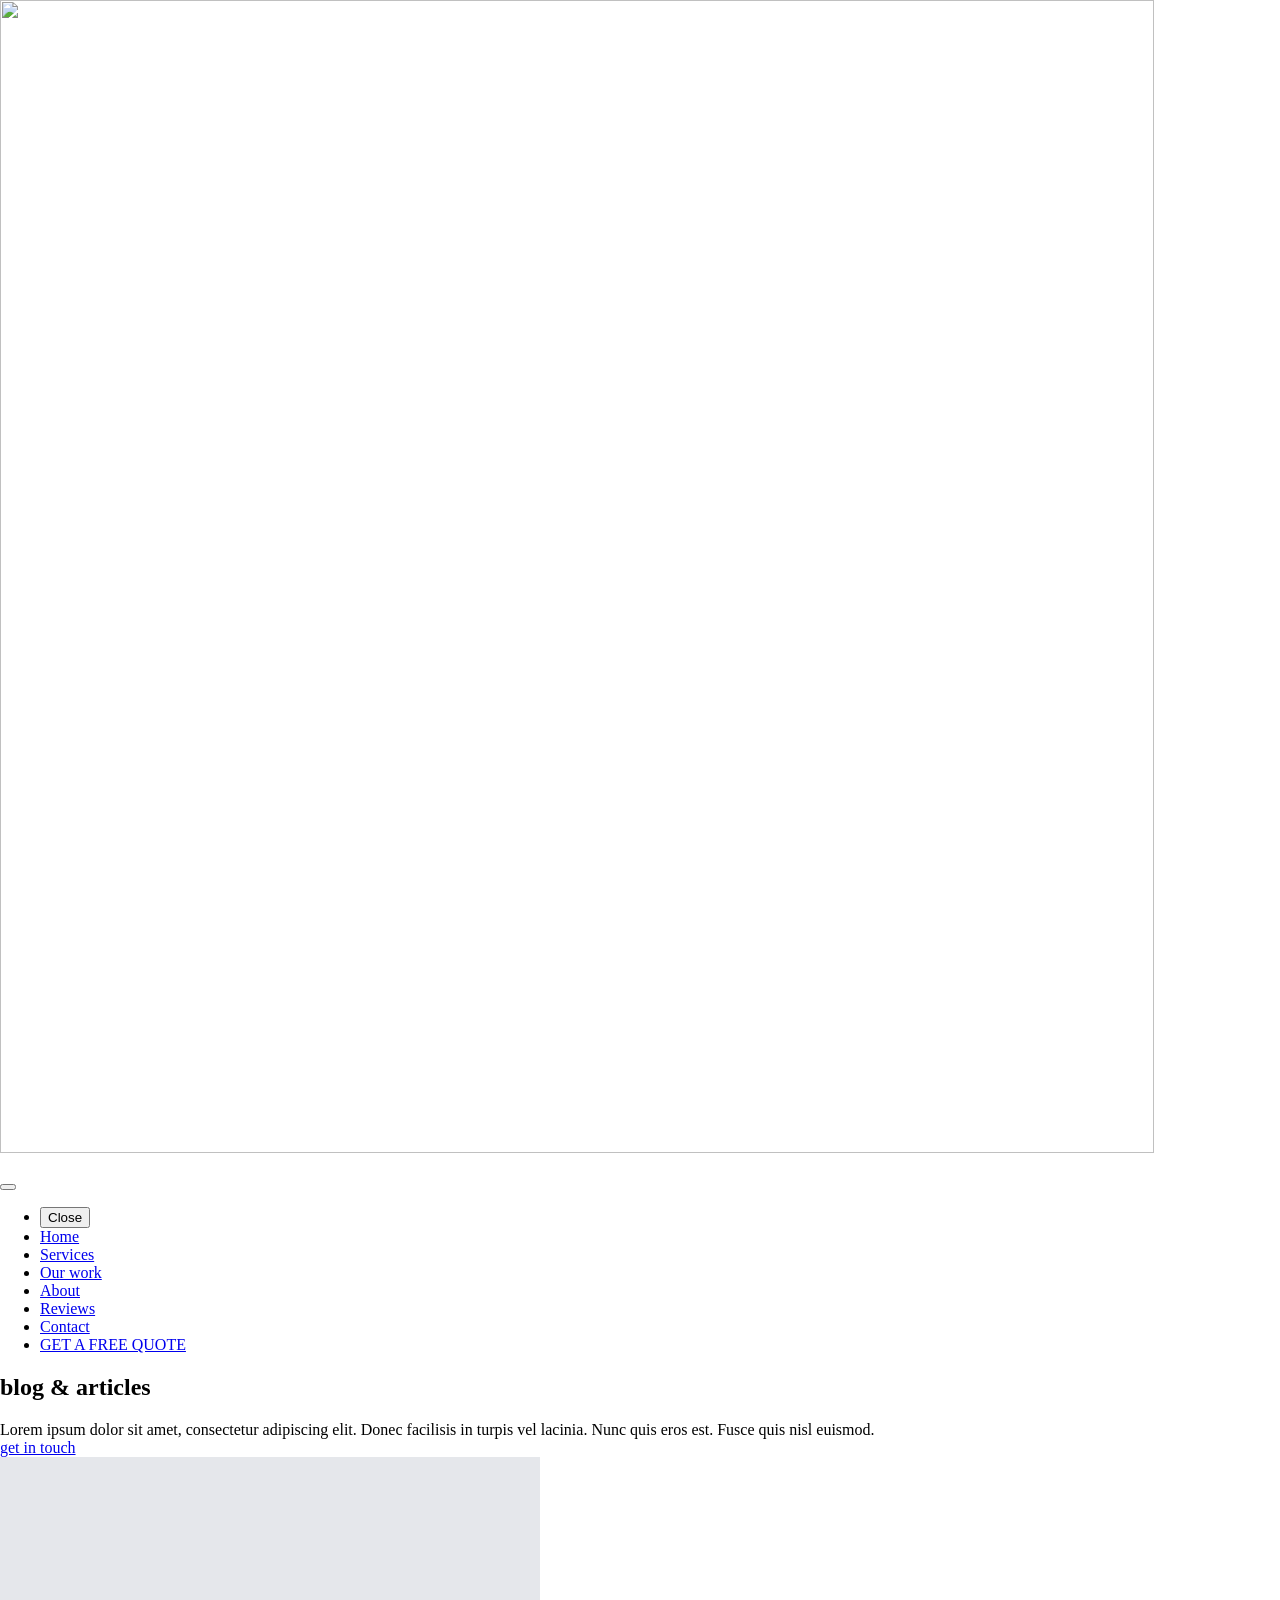
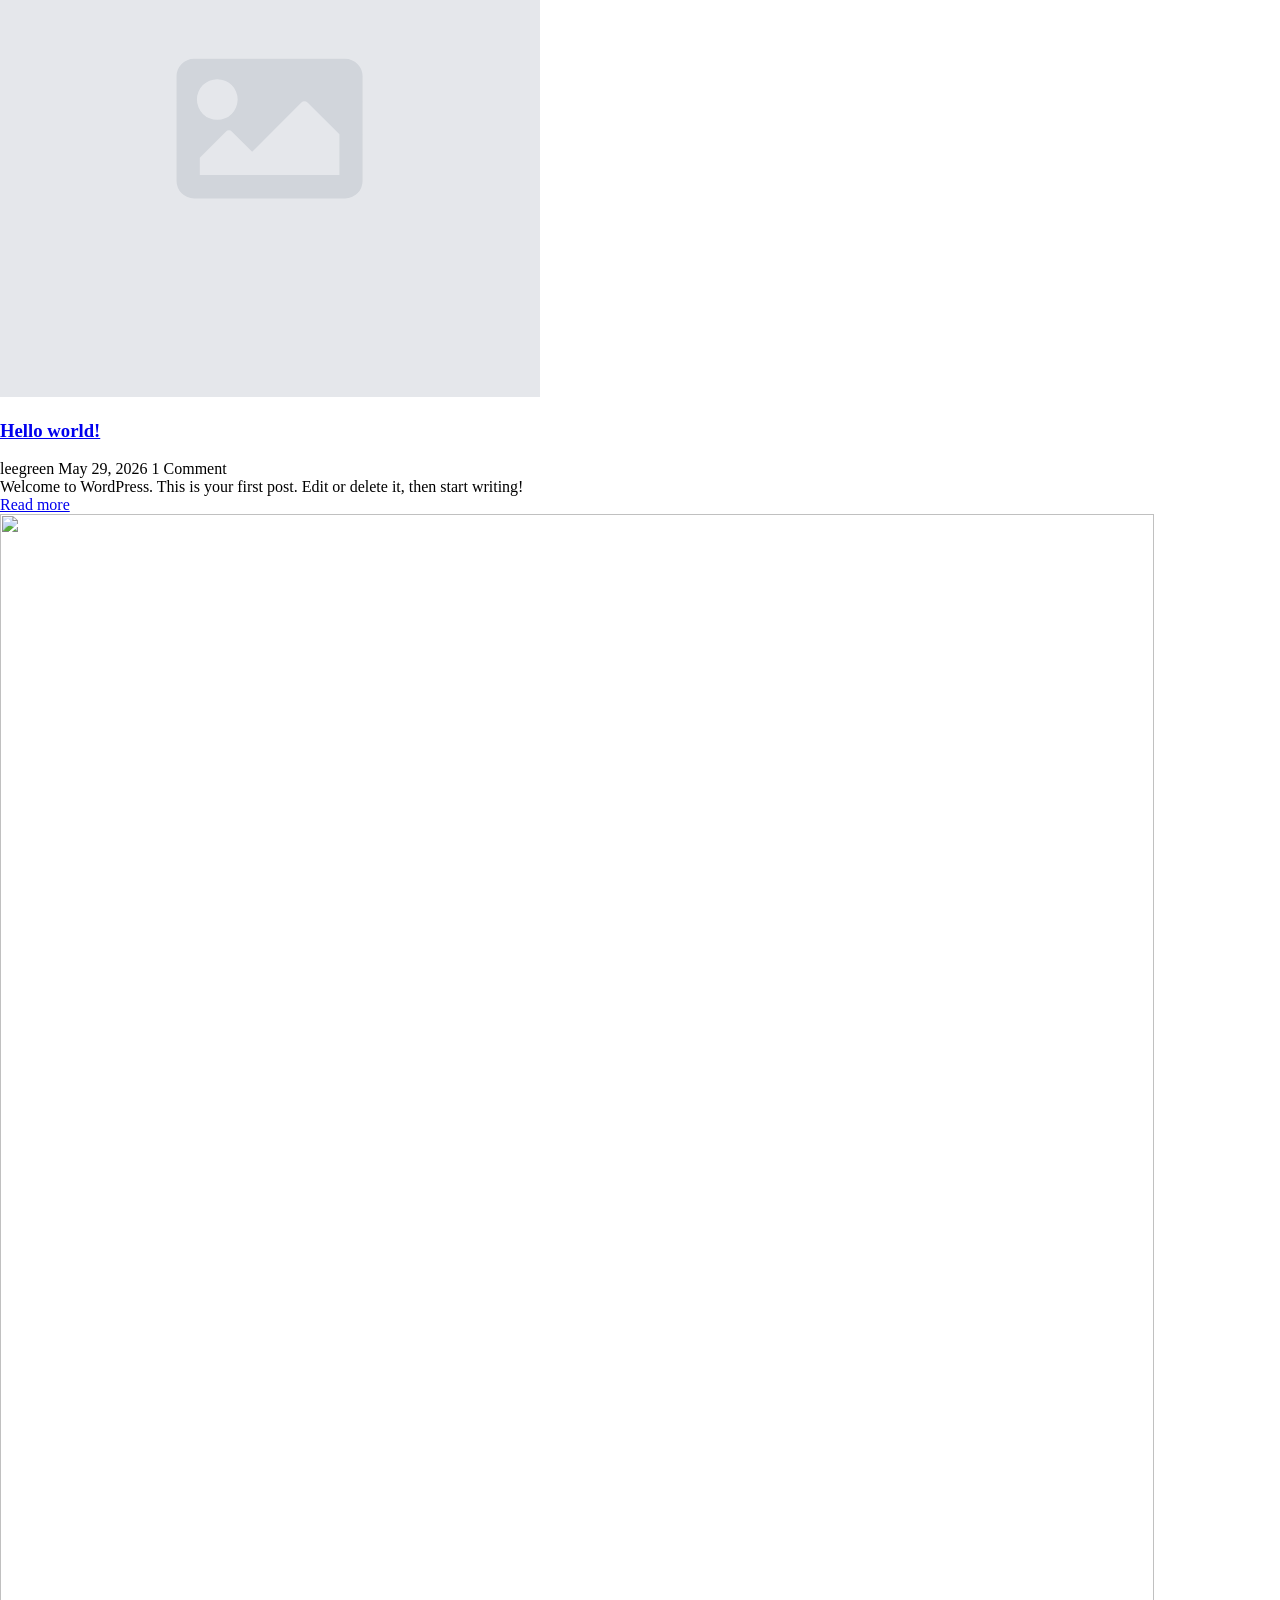
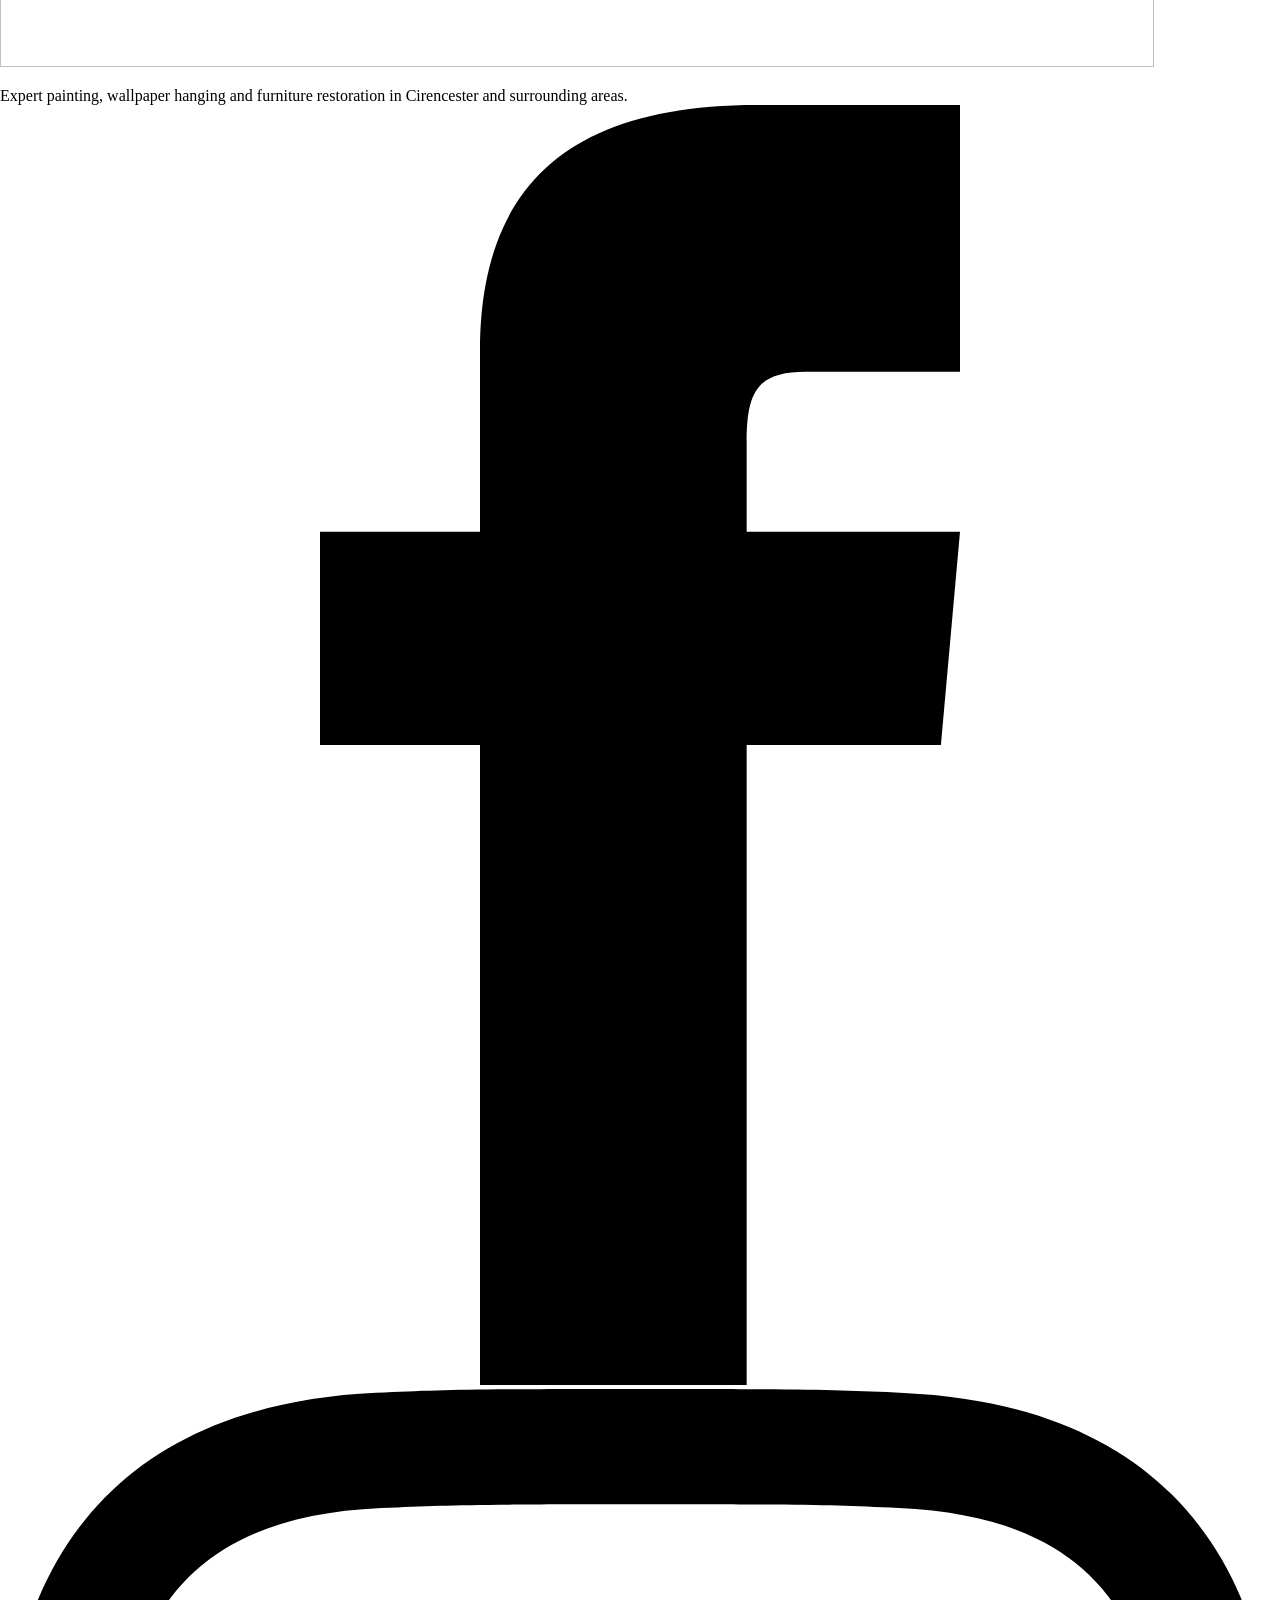
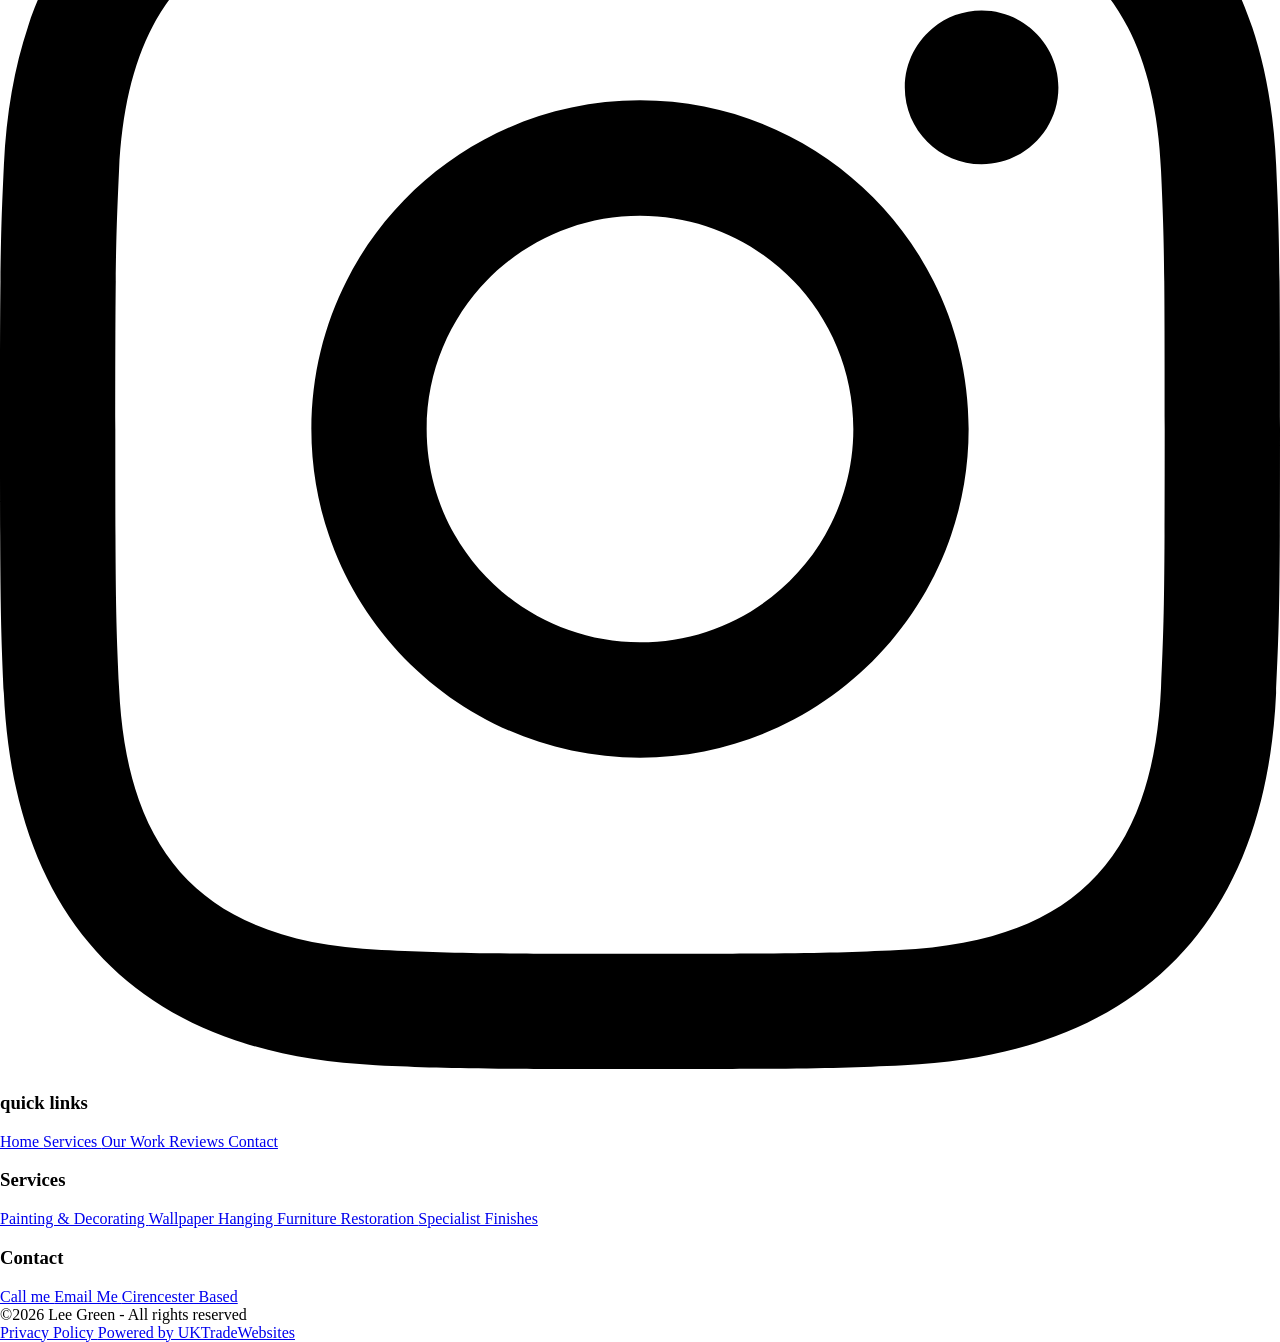
==== index.html @ 00285b47 "Updated/Added simply-static-1-1780216043" ====
<!DOCTYPE html>
<html lang="en-US">

    <head><meta charset="UTF-8">
        
        <meta name="viewport" content="width=device-width, initial-scale=1">
                    <link rel="stylesheet" href="/wp-content/plugins/breakdance/plugin/themeless/normalize.min.css">
                <title>Lee Green</title>
<meta name="robots" content="max-image-preview:large">
<style id="wp-img-auto-sizes-contain-inline-css">
img:is([sizes=auto i],[sizes^="auto," i]){contain-intrinsic-size:3000px 1500px}
/*# sourceURL=wp-img-auto-sizes-contain-inline-css */
</style>
<style id="wp-block-paragraph-inline-css">
.is-small-text{font-size:.875em}.is-regular-text{font-size:1em}.is-large-text{font-size:2.25em}.is-larger-text{font-size:3em}.has-drop-cap:not(:focus):first-letter{float:left;font-size:8.4em;font-style:normal;font-weight:100;line-height:.68;margin:.05em .1em 0 0;text-transform:uppercase}body.rtl .has-drop-cap:not(:focus):first-letter{float:none;margin-left:.1em}p.has-drop-cap.has-background{overflow:hidden}:root :where(p.has-background){padding:1.25em 2.375em}:where(p.has-text-color:not(.has-link-color)) a{color:inherit}p.has-text-align-left[style*="writing-mode:vertical-lr"],p.has-text-align-right[style*="writing-mode:vertical-rl"]{rotate:180deg}
/*# sourceURL=/wp-includes/blocks/paragraph/style.min.css */
</style>
<style id="wp-emoji-styles-inline-css">

	img.wp-smiley, img.emoji {
		display: inline !important;
		border: none !important;
		box-shadow: none !important;
		height: 1em !important;
		width: 1em !important;
		margin: 0 0.07em !important;
		vertical-align: -0.1em !important;
		background: none !important;
		padding: 0 !important;
	}
/*# sourceURL=wp-emoji-styles-inline-css */
</style>
<style id="wp-block-library-inline-css">
:root{--wp-block-synced-color:#7a00df;--wp-block-synced-color--rgb:122,0,223;--wp-bound-block-color:var(--wp-block-synced-color);--wp-editor-canvas-background:#ddd;--wp-admin-theme-color:#007cba;--wp-admin-theme-color--rgb:0,124,186;--wp-admin-theme-color-darker-10:#006ba1;--wp-admin-theme-color-darker-10--rgb:0,107,160.5;--wp-admin-theme-color-darker-20:#005a87;--wp-admin-theme-color-darker-20--rgb:0,90,135;--wp-admin-border-width-focus:2px}@media (min-resolution:192dpi){:root{--wp-admin-border-width-focus:1.5px}}.wp-element-button{cursor:pointer}:root .has-very-light-gray-background-color{background-color:#eee}:root .has-very-dark-gray-background-color{background-color:#313131}:root .has-very-light-gray-color{color:#eee}:root .has-very-dark-gray-color{color:#313131}:root .has-vivid-green-cyan-to-vivid-cyan-blue-gradient-background{background:linear-gradient(135deg,#00d084,#0693e3)}:root .has-purple-crush-gradient-background{background:linear-gradient(135deg,#34e2e4,#4721fb 50%,#ab1dfe)}:root .has-hazy-dawn-gradient-background{background:linear-gradient(135deg,#faaca8,#dad0ec)}:root .has-subdued-olive-gradient-background{background:linear-gradient(135deg,#fafae1,#67a671)}:root .has-atomic-cream-gradient-background{background:linear-gradient(135deg,#fdd79a,#004a59)}:root .has-nightshade-gradient-background{background:linear-gradient(135deg,#330968,#31cdcf)}:root .has-midnight-gradient-background{background:linear-gradient(135deg,#020381,#2874fc)}:root{--wp--preset--font-size--normal:16px;--wp--preset--font-size--huge:42px}.has-regular-font-size{font-size:1em}.has-larger-font-size{font-size:2.625em}.has-normal-font-size{font-size:var(--wp--preset--font-size--normal)}.has-huge-font-size{font-size:var(--wp--preset--font-size--huge)}:root .has-text-align-center{text-align:center}:root .has-text-align-left{text-align:left}:root .has-text-align-right{text-align:right}.has-fit-text{white-space:nowrap!important}#end-resizable-editor-section{display:none}.aligncenter{clear:both}.items-justified-left{justify-content:flex-start}.items-justified-center{justify-content:center}.items-justified-right{justify-content:flex-end}.items-justified-space-between{justify-content:space-between}.screen-reader-text{word-wrap:normal!important;border:0;clip-path:inset(50%);height:1px;margin:-1px;overflow:hidden;padding:0;position:absolute;width:1px}.screen-reader-text:focus{background-color:#ddd;clip-path:none;color:#444;display:block;font-size:1em;height:auto;left:5px;line-height:normal;padding:15px 23px 14px;text-decoration:none;top:5px;width:auto;z-index:100000}html :where(.has-border-color){border-style:solid}html :where([style*=border-color]){border-style:solid}html :where([style*=border-top-color]){border-top-style:solid}html :where([style*=border-right-color]){border-right-style:solid}html :where([style*=border-bottom-color]){border-bottom-style:solid}html :where([style*=border-left-color]){border-left-style:solid}html :where([style*=border-width]){border-style:solid}html :where([style*=border-top-width]){border-top-style:solid}html :where([style*=border-right-width]){border-right-style:solid}html :where([style*=border-bottom-width]){border-bottom-style:solid}html :where([style*=border-left-width]){border-left-style:solid}html :where(img[class*=wp-image-]){height:auto;max-width:100%}:where(figure){margin:0 0 1em}html :where(.is-position-sticky){--wp-admin--admin-bar--position-offset:var(--wp-admin--admin-bar--height,0px)}@media screen and (max-width:600px){html :where(.is-position-sticky){--wp-admin--admin-bar--position-offset:0px}}
/*# sourceURL=/wp-includes/css/dist/block-library/common.min.css */
</style>
<style id="classic-theme-styles-inline-css">
/*! This file is auto-generated */
.wp-block-button__link{color:#fff;background-color:#32373c;border-radius:9999px;box-shadow:none;text-decoration:none;padding:calc(.667em + 2px) calc(1.333em + 2px);font-size:1.125em}.wp-block-file__button{background:#32373c;color:#fff;text-decoration:none}
/*# sourceURL=/wp-includes/css/classic-themes.min.css */
</style>


<link rel="https://api.w.org/" href="/wp-json/"><link rel="EditURI" type="application/rsd+xml" title="RSD" href="/xmlrpc.php?rsd">
<meta name="generator" content="WordPress 7.0">
<!-- [HEADER ASSETS] -->
<link rel="stylesheet" href="/wp-content/plugins/breakdance/subplugins/breakdance-elements/dependencies-files/awesome-menu@1/awesome-menu.css?bd_ver=2.7.2">
<link rel="stylesheet" href="/wp-content/plugins/breakdance/subplugins/breakdance-elements/dependencies-files/breakdance-posts@1/posts.css?bd_ver=2.7.2">
<link rel="stylesheet" href="/wp-content/plugins/breakdance/subplugins/breakdance-elements/dependencies-files/breakdance-fancy-background@1/fancy-background.css?bd_ver=2.7.2">
<link rel="stylesheet" href="https://fonts.googleapis.com/css2?family=Inter:ital,wght@0,100;0,200;0,300;0,400;0,500;0,600;0,700;0,800;0,900;1,100;1,200;1,300;1,400;1,500;1,600;1,700;1,800;1,900&amp;family=Cinzel:ital,wght@0,100;0,200;0,300;0,400;0,500;0,600;0,700;0,800;0,900;1,100;1,200;1,300;1,400;1,500;1,600;1,700;1,800;1,900&amp;family=Montserrat:ital,wght@0,100;0,200;0,300;0,400;0,500;0,600;0,700;0,800;0,900;1,100;1,200;1,300;1,400;1,500;1,600;1,700;1,800;1,900&amp;family=Exo%202:ital,wght@0,100;0,200;0,300;0,400;0,500;0,600;0,700;0,800;0,900;1,100;1,200;1,300;1,400;1,500;1,600;1,700;1,800;1,900&amp;display=swap">

<link rel="stylesheet" href="/wp-content/uploads/breakdance/css/post-39-defaults.css?v=70abf7d0f73455433861f76a4850825f">

<link rel="stylesheet" href="/wp-content/uploads/breakdance/css/post-44-defaults.css?v=f3396c1f7de4d59ebbba7fcf78666bf5">

<link rel="stylesheet" href="/wp-content/uploads/breakdance/css/post-40-defaults.css?v=e56e77c97b2bd6840090967e03ba39c4">

<link rel="stylesheet" href="/wp-content/uploads/breakdance/css/global-settings.css?v=3feb496b3929af516c7cc64b1281369b">

<link rel="stylesheet" href="/wp-content/uploads/breakdance/css/post-39.css?v=cb83282547fa8618457b7fd7f8c2e316">

<link rel="stylesheet" href="/wp-content/uploads/breakdance/css/post-44.css?v=88882c731ca895931d384929202b9ee4">

<link rel="stylesheet" href="/wp-content/uploads/breakdance/css/post-40.css?v=dc01ffe6c659f9062513496b92823f1c">
<!-- [/EOF HEADER ASSETS] -->
    </head>
    
    <body class="home blog wp-theme-breakdance-zero breakdance">
                    <header class="bde-header-builder-39-100 bde-header-builder bde-header-builder--sticky-scroll-slide bde-header-builder--overlay">

<div class="bde-header-builder__container"><div class="bde-image-39-102 bde-image">
<figure class="breakdance-image breakdance-image--63">
	<div class="breakdance-image-container">
		<div class="breakdance-image-clip"><a class="breakdance-image-link breakdance-image-link--url" href="/home/" target="_self" rel="noopener" data-sub-html="" data-lg-size="-"><img class="breakdance-image-object" src="/wp-content/uploads/2026/05/710746266_122100116205341297_5435319300798935539_n.jpg" width="1154" height="1153" srcset="/wp-content/uploads/2026/05/710746266_122100116205341297_5435319300798935539_n.jpg 1154w, /wp-content/uploads/2026/05/710746266_122100116205341297_5435319300798935539_n-300x300.jpg 300w, /wp-content/uploads/2026/05/710746266_122100116205341297_5435319300798935539_n-1024x1024.jpg 1024w, /wp-content/uploads/2026/05/710746266_122100116205341297_5435319300798935539_n-150x150.jpg 150w, /wp-content/uploads/2026/05/710746266_122100116205341297_5435319300798935539_n-768x767.jpg 768w" sizes="(max-width: 1154px) 100vw, 1154px"></a></div>
	</div></figure>

</div><div class="bde-menu-39-103 bde-menu">


      
        
    <nav class="breakdance-menu breakdance-menu--collapse  breakdance-menu--active-styles breakdance-menu--active-background  ">
    <button class="breakdance-menu-toggle breakdance-menu-toggle--squeeze" type="button" aria-label="Open Menu" aria-expanded="false" aria-controls="menu-103">
                  <span class="breakdance-menu-toggle-icon">
            <span class="breakdance-menu-toggle-lines"></span>
          </span>
            </button>
    
  <ul class="breakdance-menu-list" id="menu-103">
              
      <li class="breakdance-menu-topbar">
              <span class="breakdance-menu-topbar-logo">
                                </span>
      
              <button class="breakdance-menu-close-button" type="button">Close</button>
          </li>
  
    <li class="breakdance-menu-item-39-104 breakdance-menu-item">
        
            
            

    
    
    
    
    
    <a class="breakdance-link breakdance-menu-link" href="/home/" target="_self" data-type="url">
  Home
    </a>

</li><li class="breakdance-menu-item-39-113 breakdance-menu-item">
        
            
            

    
    
    
    
    
    <a class="breakdance-link breakdance-menu-link" href="/services/" target="_self" data-type="url">
  Services
    </a>

</li><li class="breakdance-menu-item-39-114 breakdance-menu-item">
        
            
            

    
    
    
    
    
    <a class="breakdance-link breakdance-menu-link" href="/blog/" target="_self" data-type="url">
  Our work
    </a>

</li><li class="breakdance-menu-item-39-112 breakdance-menu-item">
        
            
            

    
    
    
    
    
    <a class="breakdance-link breakdance-menu-link" href="/about/" target="_self" data-type="url">
  About
    </a>

</li><li class="breakdance-menu-item-39-115 breakdance-menu-item">
        
            
            

    
    
    
    
    
    <a class="breakdance-link breakdance-menu-link" href="/contact/" target="_self" data-type="url">
  Reviews
    </a>

</li><li class="breakdance-menu-item-39-121 breakdance-menu-item">
        
            
            

    
    
    
    
    
    <a class="breakdance-link breakdance-menu-link" href="/contact/" target="_self" data-type="url">
  Contact
    </a>

</li><li class="bde-button-39-116 bde-button breakdance-menu-item">
        
    
    
    
    
            
                    
            
            

    
    
    
    
    
    <a class="breakdance-link button-atom button-atom--custom bde-button__button" href="/contact/" target="_self" data-type="url">

    
        <span class="button-atom__text">GET A FREE QUOTE</span>

        
        
                </a>

    


</li>
  </ul>
  </nav>


</div></div>


</header><section class="bde-section-44-100 bde-section">
  
  
	



<div class="section-container"><h1 class="bde-heading-44-101 bde-heading">
blog &amp; articles
</h1><div class="bde-text-44-102 bde-text">
Lorem ipsum dolor sit amet, consectetur adipiscing elit. Donec facilisis in turpis vel lacinia. Nunc quis eros est. Fusce quis nisl euismod.
</div><div class="bde-button-44-103 bde-button">
        
    
    
    
    
            
                    
            
            

    
    
    
    
    
    <a class="breakdance-link button-atom button-atom--primary bde-button__button" href="/contact/" target="_self" data-type="url">

    
        <span class="button-atom__text">get in touch</span>

        
        
                </a>

    


</div></div>
</section><section class="bde-section-44-104 bde-section">
  
  
	



<div class="section-container"><div class="bde-post-list-44-106 bde-post-list"><div class="bde-loop bde-loop-list ee-posts ee-posts-list">    <article class="bde-loop-item ee-post">
                                <a class="bde-loop-item__image-link ee-post-image-link bde-loop-item__image-top ee-posts-image-top" href="/hello-world/" tabindex="-1">
                <div class="bde-loop-item__image ee-post-image">
                     <img src="[data-uri]" width="540" height="540" alt="">                </div>
            </a>
        
        
        <div class="bde-loop-item__wrap ee-post-wrap">
            
                            <h3 class="ee-post-title">
                    <a class="bde-loop-item__title-link ee-post-title-link" href="/hello-world/" tabindex="-1">
                        Hello world!                    </a>
                </h3>
                            <div class="bde-loop-item__post-meta ee-post-meta">
                                                                                <span class="bde-loop-item__meta-item bde-loop-item__meta-author ee-post-meta-author ee-post-meta-item">leegreen</span>
                                                                                                                <span class="bde-loop-item__meta-date bde-loop-item__meta-item ee-post-meta-date ee-post-meta-item">
                                    May 29, 2026                                </span>
                                                                                                            <span class="bde-loop-item__comments bde-loop-item__meta-item ee-post-meta-comments ee-post-meta-item">1 Comment</span>
                                                    
                </div>
                            <div class="bde-loop-item__content ee-post-content">
                    Welcome to WordPress. This is your first post. Edit or delete it, then start writing!                </div>
            
        
    
    
    
                            
            
                    
            
            

    
    
    
    
                            
    <a class="breakdance-link button-atom button-atom--primary bde-loop-item__button ee-post-button" href="/hello-world/" target="_self" data-type="url" aria-label="Read more about Hello world!">

    
        <span class="button-atom__text">Read more</span>

        
        
                </a>

    




            
        </div>

    </article>

</div></div></div>
</section><footer class="bde-section-40-100 bde-section">
              
  
  
	

  <div class="section-background-overlay"></div>


<div class="section-container"><div class="bde-columns-40-109 bde-columns"><div class="bde-column-40-110 bde-column">
  
  
	



<a class="bde-container-link-40-132 bde-container-link breakdance-link" href="#" target="_self">
  
  
	



<div class="bde-image-40-133 bde-image">
<figure class="breakdance-image breakdance-image--63">
	<div class="breakdance-image-container">
		<div class="breakdance-image-clip"><img class="breakdance-image-object" src="/wp-content/uploads/2026/05/710746266_122100116205341297_5435319300798935539_n.jpg" width="1154" height="1153" srcset="/wp-content/uploads/2026/05/710746266_122100116205341297_5435319300798935539_n.jpg 1154w, /wp-content/uploads/2026/05/710746266_122100116205341297_5435319300798935539_n-300x300.jpg 300w, /wp-content/uploads/2026/05/710746266_122100116205341297_5435319300798935539_n-1024x1024.jpg 1024w, /wp-content/uploads/2026/05/710746266_122100116205341297_5435319300798935539_n-150x150.jpg 150w, /wp-content/uploads/2026/05/710746266_122100116205341297_5435319300798935539_n-768x767.jpg 768w" sizes="(max-width: 1154px) 100vw, 1154px"></div>
	</div></figure>

</div>

</a><div class="bde-text-40-116 bde-text">
Expert painting, wallpaper hanging and furniture restoration in Cirencester and surrounding areas.
</div><div class="bde-social-icons-40-117 bde-social-icons">
                  
            
            

    
    
    
    
    
    <a class="breakdance-link bde-social-icons__icon-wrapper bde-social-icons__icon-facebook" href="https://www.facebook.com/profile.php?id=61590238930153" target="_self" data-type="url" aria-label="facebook">

             <svg xmlns="http://www.w3.org/2000/svg" width="100%" viewbox="0 0 24 24">
            <path d="M9 8h-3v4h3v12h5v-12h3.642l.358-4h-4v-1.667c0-.955.192-1.333 1.115-1.333h2.885v-5h-3.808c-3.596 0-5.192 1.583-5.192 4.615v3.385z"></path>
       </svg>
              </a>

                    
            
            

    
    
    
    
    
    <a class="breakdance-link bde-social-icons__icon-wrapper bde-social-icons__icon-instagram" href="https://www.instagram.com/" target="_self" data-type="url" aria-label="instagram">

             <svg xmlns="http://www.w3.org/2000/svg" width="100%" viewbox="0 0 24 24">
            <path d="M12 2.163c3.204 0 3.584.012 4.85.07 3.252.148 4.771 1.691 4.919 4.919.058 1.265.069 1.645.069 4.849 0 3.205-.012 3.584-.069 4.849-.149 3.225-1.664 4.771-4.919 4.919-1.266.058-1.644.07-4.85.07-3.204 0-3.584-.012-4.849-.07-3.26-.149-4.771-1.699-4.919-4.92-.058-1.265-.07-1.644-.07-4.849 0-3.204.013-3.583.07-4.849.149-3.227 1.664-4.771 4.919-4.919 1.266-.057 1.645-.069 4.849-.069zm0-2.163c-3.259 0-3.667.014-4.947.072-4.358.2-6.78 2.618-6.98 6.98-.059 1.281-.073 1.689-.073 4.948 0 3.259.014 3.668.072 4.948.2 4.358 2.618 6.78 6.98 6.98 1.281.058 1.689.072 4.948.072 3.259 0 3.668-.014 4.948-.072 4.354-.2 6.782-2.618 6.979-6.98.059-1.28.073-1.689.073-4.948 0-3.259-.014-3.667-.072-4.947-.196-4.354-2.617-6.78-6.979-6.98-1.281-.059-1.69-.073-4.949-.073zm0 5.838c-3.403 0-6.162 2.759-6.162 6.162s2.759 6.163 6.162 6.163 6.162-2.759 6.162-6.163c0-3.403-2.759-6.162-6.162-6.162zm0 10.162c-2.209 0-4-1.79-4-4 0-2.209 1.791-4 4-4s4 1.791 4 4c0 2.21-1.791 4-4 4zm6.406-11.845c-.796 0-1.441.645-1.441 1.44s.645 1.44 1.441 1.44c.795 0 1.439-.645 1.439-1.44s-.644-1.44-1.439-1.44z"></path>
       </svg>
              </a>

    
</div>
</div><div class="bde-column-40-111 bde-column">
  
  
	



<div class="bde-div-40-118 bde-div">
  
  
	



<h3 class="bde-heading-40-114 bde-heading">
quick links
</h3>
</div><a class="bde-text-link-40-146 bde-text-link breakdance-link" href="#" target="_self">
  Home

</a><a class="bde-text-link-40-147 bde-text-link breakdance-link" href="#" target="_self">
  Services

</a><a class="bde-text-link-40-148 bde-text-link breakdance-link" href="#" target="_self">
  Our Work

</a><a class="bde-text-link-40-149 bde-text-link breakdance-link" href="#" target="_self">
  Reviews

</a><a class="bde-text-link-40-150 bde-text-link breakdance-link" href="#" target="_self">
  Contact

</a>
</div><div class="bde-column-40-112 bde-column">
  
  
	



<div class="bde-div-40-123 bde-div">
  
  
	



<h3 class="bde-heading-40-135 bde-heading">
Services
</h3><a class="bde-text-link-40-136 bde-text-link breakdance-link" href="#" target="_self">
  Painting &amp; Decorating

</a><a class="bde-text-link-40-137 bde-text-link breakdance-link" href="#" target="_self">
  Wallpaper Hanging

</a><a class="bde-text-link-40-138 bde-text-link breakdance-link" href="#" target="_self">
  Furniture Restoration

</a><a class="bde-text-link-40-145 bde-text-link breakdance-link" href="#" target="_self">
  Specialist Finishes

</a>
</div>
</div><div class="bde-column-40-154 bde-column">
  
  
	



<div class="bde-div-40-155 bde-div">
  
  
	



<h3 class="bde-heading-40-156 bde-heading">
Contact
</h3>
</div><a class="bde-text-link-40-157 bde-text-link breakdance-link" href="#" target="_self">
  Call me

</a><a class="bde-text-link-40-158 bde-text-link breakdance-link" href="#" target="_self">
  Email Me

</a><a class="bde-text-link-40-159 bde-text-link breakdance-link" href="#" target="_self">
  Cirencester Based

</a>
</div></div><div class="bde-div-40-152 bde-div">
  
  
	



<div class="bde-text-40-131 bde-text">
©2026 Lee Green - All rights reserved
</div><a class="bde-text-link-40-153 bde-text-link breakdance-link" href="https://breakdance.com/" target="_self" data-type="url">
  Privacy Policy

</a><a class="bde-text-link-40-151 bde-text-link breakdance-link" href="https://uktradewebsites.co.uk/" target="_self" data-type="url">
  Powered by UKTradeWebsites

</a>
</div></div>
</footer>        <script type="speculationrules">
{"prefetch":[{"source":"document","where":{"and":[{"href_matches":"/*"},{"not":{"href_matches":["/wp-*.php","/wp-admin/*","/wp-content/uploads/*","/wp-content/*","/wp-content/plugins/*","\\\\Users\\\\User\\\\Local Sites\\\\lee-green\\\\app\\\\public\\\\wp-content\\\\plugins\\\\breakdance/plugin/themeless/themes/breakdance-zero/*","/*\\?(.+)"]}},{"not":{"selector_matches":"a[rel~=\"nofollow\"]"}},{"not":{"selector_matches":".no-prefetch, .no-prefetch a"}}]},"eagerness":"conservative"}]}
</script>
        <span class="ssp-id" style="display:none">1</span>
        <style id="global-styles-inline-css">
:root{--wp--preset--aspect-ratio--square: 1;--wp--preset--aspect-ratio--4-3: 4/3;--wp--preset--aspect-ratio--3-4: 3/4;--wp--preset--aspect-ratio--3-2: 3/2;--wp--preset--aspect-ratio--2-3: 2/3;--wp--preset--aspect-ratio--16-9: 16/9;--wp--preset--aspect-ratio--9-16: 9/16;--wp--preset--color--black: #000000;--wp--preset--color--cyan-bluish-gray: #abb8c3;--wp--preset--color--white: #ffffff;--wp--preset--color--pale-pink: #f78da7;--wp--preset--color--vivid-red: #cf2e2e;--wp--preset--color--luminous-vivid-orange: #ff6900;--wp--preset--color--luminous-vivid-amber: #fcb900;--wp--preset--color--light-green-cyan: #7bdcb5;--wp--preset--color--vivid-green-cyan: #00d084;--wp--preset--color--pale-cyan-blue: #8ed1fc;--wp--preset--color--vivid-cyan-blue: #0693e3;--wp--preset--color--vivid-purple: #9b51e0;--wp--preset--gradient--vivid-cyan-blue-to-vivid-purple: linear-gradient(135deg,rgb(6,147,227) 0%,rgb(155,81,224) 100%);--wp--preset--gradient--light-green-cyan-to-vivid-green-cyan: linear-gradient(135deg,rgb(122,220,180) 0%,rgb(0,208,130) 100%);--wp--preset--gradient--luminous-vivid-amber-to-luminous-vivid-orange: linear-gradient(135deg,rgb(252,185,0) 0%,rgb(255,105,0) 100%);--wp--preset--gradient--luminous-vivid-orange-to-vivid-red: linear-gradient(135deg,rgb(255,105,0) 0%,rgb(207,46,46) 100%);--wp--preset--gradient--very-light-gray-to-cyan-bluish-gray: linear-gradient(135deg,rgb(238,238,238) 0%,rgb(169,184,195) 100%);--wp--preset--gradient--cool-to-warm-spectrum: linear-gradient(135deg,rgb(74,234,220) 0%,rgb(151,120,209) 20%,rgb(207,42,186) 40%,rgb(238,44,130) 60%,rgb(251,105,98) 80%,rgb(254,248,76) 100%);--wp--preset--gradient--blush-light-purple: linear-gradient(135deg,rgb(255,206,236) 0%,rgb(152,150,240) 100%);--wp--preset--gradient--blush-bordeaux: linear-gradient(135deg,rgb(254,205,165) 0%,rgb(254,45,45) 50%,rgb(107,0,62) 100%);--wp--preset--gradient--luminous-dusk: linear-gradient(135deg,rgb(255,203,112) 0%,rgb(199,81,192) 50%,rgb(65,88,208) 100%);--wp--preset--gradient--pale-ocean: linear-gradient(135deg,rgb(255,245,203) 0%,rgb(182,227,212) 50%,rgb(51,167,181) 100%);--wp--preset--gradient--electric-grass: linear-gradient(135deg,rgb(202,248,128) 0%,rgb(113,206,126) 100%);--wp--preset--gradient--midnight: linear-gradient(135deg,rgb(2,3,129) 0%,rgb(40,116,252) 100%);--wp--preset--font-size--small: 13px;--wp--preset--font-size--medium: 20px;--wp--preset--font-size--large: 36px;--wp--preset--font-size--x-large: 42px;--wp--preset--spacing--20: 0.44rem;--wp--preset--spacing--30: 0.67rem;--wp--preset--spacing--40: 1rem;--wp--preset--spacing--50: 1.5rem;--wp--preset--spacing--60: 2.25rem;--wp--preset--spacing--70: 3.38rem;--wp--preset--spacing--80: 5.06rem;--wp--preset--shadow--natural: 6px 6px 9px rgba(0, 0, 0, 0.2);--wp--preset--shadow--deep: 12px 12px 50px rgba(0, 0, 0, 0.4);--wp--preset--shadow--sharp: 6px 6px 0px rgba(0, 0, 0, 0.2);--wp--preset--shadow--outlined: 6px 6px 0px -3px rgb(255, 255, 255), 6px 6px rgb(0, 0, 0);--wp--preset--shadow--crisp: 6px 6px 0px rgb(0, 0, 0);}:where(body) { margin: 0; }:where(.is-layout-flex){gap: 0.5em;}:where(.is-layout-grid){gap: 0.5em;}body .is-layout-flex{display: flex;}.is-layout-flex{flex-wrap: wrap;align-items: center;}.is-layout-flex > :is(*, div){margin: 0;}body .is-layout-grid{display: grid;}.is-layout-grid > :is(*, div){margin: 0;}body{padding-top: 0px;padding-right: 0px;padding-bottom: 0px;padding-left: 0px;}:root :where(.wp-element-button, .wp-block-button__link){background-color: #32373c;border-width: 0;color: #fff;font-family: inherit;font-size: inherit;font-style: inherit;font-weight: inherit;letter-spacing: inherit;line-height: inherit;padding-top: calc(0.667em + 2px);padding-right: calc(1.333em + 2px);padding-bottom: calc(0.667em + 2px);padding-left: calc(1.333em + 2px);text-decoration: none;text-transform: inherit;}.has-black-color{color: var(--wp--preset--color--black) !important;}.has-cyan-bluish-gray-color{color: var(--wp--preset--color--cyan-bluish-gray) !important;}.has-white-color{color: var(--wp--preset--color--white) !important;}.has-pale-pink-color{color: var(--wp--preset--color--pale-pink) !important;}.has-vivid-red-color{color: var(--wp--preset--color--vivid-red) !important;}.has-luminous-vivid-orange-color{color: var(--wp--preset--color--luminous-vivid-orange) !important;}.has-luminous-vivid-amber-color{color: var(--wp--preset--color--luminous-vivid-amber) !important;}.has-light-green-cyan-color{color: var(--wp--preset--color--light-green-cyan) !important;}.has-vivid-green-cyan-color{color: var(--wp--preset--color--vivid-green-cyan) !important;}.has-pale-cyan-blue-color{color: var(--wp--preset--color--pale-cyan-blue) !important;}.has-vivid-cyan-blue-color{color: var(--wp--preset--color--vivid-cyan-blue) !important;}.has-vivid-purple-color{color: var(--wp--preset--color--vivid-purple) !important;}.has-black-background-color{background-color: var(--wp--preset--color--black) !important;}.has-cyan-bluish-gray-background-color{background-color: var(--wp--preset--color--cyan-bluish-gray) !important;}.has-white-background-color{background-color: var(--wp--preset--color--white) !important;}.has-pale-pink-background-color{background-color: var(--wp--preset--color--pale-pink) !important;}.has-vivid-red-background-color{background-color: var(--wp--preset--color--vivid-red) !important;}.has-luminous-vivid-orange-background-color{background-color: var(--wp--preset--color--luminous-vivid-orange) !important;}.has-luminous-vivid-amber-background-color{background-color: var(--wp--preset--color--luminous-vivid-amber) !important;}.has-light-green-cyan-background-color{background-color: var(--wp--preset--color--light-green-cyan) !important;}.has-vivid-green-cyan-background-color{background-color: var(--wp--preset--color--vivid-green-cyan) !important;}.has-pale-cyan-blue-background-color{background-color: var(--wp--preset--color--pale-cyan-blue) !important;}.has-vivid-cyan-blue-background-color{background-color: var(--wp--preset--color--vivid-cyan-blue) !important;}.has-vivid-purple-background-color{background-color: var(--wp--preset--color--vivid-purple) !important;}.has-black-border-color{border-color: var(--wp--preset--color--black) !important;}.has-cyan-bluish-gray-border-color{border-color: var(--wp--preset--color--cyan-bluish-gray) !important;}.has-white-border-color{border-color: var(--wp--preset--color--white) !important;}.has-pale-pink-border-color{border-color: var(--wp--preset--color--pale-pink) !important;}.has-vivid-red-border-color{border-color: var(--wp--preset--color--vivid-red) !important;}.has-luminous-vivid-orange-border-color{border-color: var(--wp--preset--color--luminous-vivid-orange) !important;}.has-luminous-vivid-amber-border-color{border-color: var(--wp--preset--color--luminous-vivid-amber) !important;}.has-light-green-cyan-border-color{border-color: var(--wp--preset--color--light-green-cyan) !important;}.has-vivid-green-cyan-border-color{border-color: var(--wp--preset--color--vivid-green-cyan) !important;}.has-pale-cyan-blue-border-color{border-color: var(--wp--preset--color--pale-cyan-blue) !important;}.has-vivid-cyan-blue-border-color{border-color: var(--wp--preset--color--vivid-cyan-blue) !important;}.has-vivid-purple-border-color{border-color: var(--wp--preset--color--vivid-purple) !important;}.has-vivid-cyan-blue-to-vivid-purple-gradient-background{background: var(--wp--preset--gradient--vivid-cyan-blue-to-vivid-purple) !important;}.has-light-green-cyan-to-vivid-green-cyan-gradient-background{background: var(--wp--preset--gradient--light-green-cyan-to-vivid-green-cyan) !important;}.has-luminous-vivid-amber-to-luminous-vivid-orange-gradient-background{background: var(--wp--preset--gradient--luminous-vivid-amber-to-luminous-vivid-orange) !important;}.has-luminous-vivid-orange-to-vivid-red-gradient-background{background: var(--wp--preset--gradient--luminous-vivid-orange-to-vivid-red) !important;}.has-very-light-gray-to-cyan-bluish-gray-gradient-background{background: var(--wp--preset--gradient--very-light-gray-to-cyan-bluish-gray) !important;}.has-cool-to-warm-spectrum-gradient-background{background: var(--wp--preset--gradient--cool-to-warm-spectrum) !important;}.has-blush-light-purple-gradient-background{background: var(--wp--preset--gradient--blush-light-purple) !important;}.has-blush-bordeaux-gradient-background{background: var(--wp--preset--gradient--blush-bordeaux) !important;}.has-luminous-dusk-gradient-background{background: var(--wp--preset--gradient--luminous-dusk) !important;}.has-pale-ocean-gradient-background{background: var(--wp--preset--gradient--pale-ocean) !important;}.has-electric-grass-gradient-background{background: var(--wp--preset--gradient--electric-grass) !important;}.has-midnight-gradient-background{background: var(--wp--preset--gradient--midnight) !important;}.has-small-font-size{font-size: var(--wp--preset--font-size--small) !important;}.has-medium-font-size{font-size: var(--wp--preset--font-size--medium) !important;}.has-large-font-size{font-size: var(--wp--preset--font-size--large) !important;}.has-x-large-font-size{font-size: var(--wp--preset--font-size--x-large) !important;}
/*# sourceURL=global-styles-inline-css */
</style>
<script id="wp-emoji-settings" type="application/json">
{"baseUrl":"https://s.w.org/images/core/emoji/17.0.2/72x72/","ext":".png","svgUrl":"https://s.w.org/images/core/emoji/17.0.2/svg/","svgExt":".svg","source":{"concatemoji":"/wp-includes/js/wp-emoji-release.min.js?ver=7.0"}}
</script>
<script type="module">
/*! This file is auto-generated */
const a=JSON.parse(document.getElementById("wp-emoji-settings").textContent),o=(window._wpemojiSettings=a,"wpEmojiSettingsSupports"),s=["flag","emoji"];function i(e){try{var t={supportTests:e,timestamp:(new Date).valueOf()};sessionStorage.setItem(o,JSON.stringify(t))}catch(e){}}function c(e,t,n){e.clearRect(0,0,e.canvas.width,e.canvas.height),e.fillText(t,0,0);t=new Uint32Array(e.getImageData(0,0,e.canvas.width,e.canvas.height).data);e.clearRect(0,0,e.canvas.width,e.canvas.height),e.fillText(n,0,0);const a=new Uint32Array(e.getImageData(0,0,e.canvas.width,e.canvas.height).data);return t.every((e,t)=>e===a[t])}function p(e,t){e.clearRect(0,0,e.canvas.width,e.canvas.height),e.fillText(t,0,0);var n=e.getImageData(16,16,1,1);for(let e=0;e<n.data.length;e++)if(0!==n.data[e])return!1;return!0}function u(e,t,n,a){switch(t){case"flag":return n(e,"\ud83c\udff3\ufe0f\u200d\u26a7\ufe0f","\ud83c\udff3\ufe0f\u200b\u26a7\ufe0f")?!1:!n(e,"\ud83c\udde8\ud83c\uddf6","\ud83c\udde8\u200b\ud83c\uddf6")&&!n(e,"\ud83c\udff4\udb40\udc67\udb40\udc62\udb40\udc65\udb40\udc6e\udb40\udc67\udb40\udc7f","\ud83c\udff4\u200b\udb40\udc67\u200b\udb40\udc62\u200b\udb40\udc65\u200b\udb40\udc6e\u200b\udb40\udc67\u200b\udb40\udc7f");case"emoji":return!a(e,"\ud83e\u1fac8")}return!1}function f(e,t,n,a){let r;const o=(r="undefined"!=typeof WorkerGlobalScope&&self instanceof WorkerGlobalScope?new OffscreenCanvas(300,150):document.createElement("canvas")).getContext("2d",{willReadFrequently:!0}),s=(o.textBaseline="top",o.font="600 32px Arial",{});return e.forEach(e=>{s[e]=t(o,e,n,a)}),s}function r(e){var t=document.createElement("script");t.src=e,t.defer=!0,document.head.appendChild(t)}a.supports={everything:!0,everythingExceptFlag:!0},new Promise(t=>{let n=function(){try{var e=JSON.parse(sessionStorage.getItem(o));if("object"==typeof e&&"number"==typeof e.timestamp&&(new Date).valueOf()<e.timestamp+604800&&"object"==typeof e.supportTests)return e.supportTests}catch(e){}return null}();if(!n){if("undefined"!=typeof Worker&&"undefined"!=typeof OffscreenCanvas&&"undefined"!=typeof URL&&URL.createObjectURL&&"undefined"!=typeof Blob)try{var e="postMessage("+f.toString()+"("+[JSON.stringify(s),u.toString(),c.toString(),p.toString()].join(",")+"));",a=new Blob([e],{type:"text/javascript"});const r=new Worker(URL.createObjectURL(a),{name:"wpTestEmojiSupports"});return void(r.onmessage=e=>{i(n=e.data),r.terminate(),t(n)})}catch(e){}i(n=f(s,u,c,p))}t(n)}).then(e=>{for(const n in e)a.supports[n]=e[n],a.supports.everything=a.supports.everything&&a.supports[n],"flag"!==n&&(a.supports.everythingExceptFlag=a.supports.everythingExceptFlag&&a.supports[n]);var t;a.supports.everythingExceptFlag=a.supports.everythingExceptFlag&&!a.supports.flag,a.supports.everything||((t=a.source||{}).concatemoji?r(t.concatemoji):t.wpemoji&&t.twemoji&&(r(t.twemoji),r(t.wpemoji)))});
//# sourceURL=/wp-includes/js/wp-emoji-loader.min.js
</script>
<script src='/wp-content/plugins/breakdance/plugin/global-scripts/breakdance-utils.js?bd_ver=2.7.2' defer></script>
<script src='/wp-content/plugins/breakdance/subplugins/breakdance-elements/dependencies-files/breakdance-header-builder@1/header-builder.js?bd_ver=2.7.2' defer></script>
<script src='/wp-content/plugins/breakdance/subplugins/breakdance-elements/dependencies-files/awesome-menu@1/awesome-menu.js?bd_ver=2.7.2' defer></script>
<script>document.addEventListener('DOMContentLoaded', function(){     if (!window.BreakdanceFrontend) {
        window.BreakdanceFrontend = {}
    }

    window.BreakdanceFrontend.data = {"homeUrl":"","ajaxUrl":"\/wp-admin\/admin-ajax.php","elementsPluginUrl":"\/wp-content\/plugins\/breakdance\/subplugins\/breakdance-elements\/","BASE_BREAKPOINT_ID":"breakpoint_base","breakpoints":[{"id":"breakpoint_base","label":"Desktop","defaultPreviewWidth":"100%"},{"id":"breakpoint_tablet_landscape","label":"Tablet Landscape","defaultPreviewWidth":1024,"maxWidth":1119},{"id":"breakpoint_tablet_portrait","label":"Tablet Portrait","defaultPreviewWidth":768,"maxWidth":1023},{"id":"breakpoint_phone_landscape","label":"Phone Landscape","defaultPreviewWidth":480,"maxWidth":767},{"id":"breakpoint_phone_portrait","label":"Phone Portrait","defaultPreviewWidth":400,"maxWidth":479}],"subscriptionMode":"pro"} }) </script>
<script>document.addEventListener('DOMContentLoaded', function(){ new BreakdanceHeaderBuilder(".breakdance .bde-header-builder-39-100", "100", false); }) </script>
<script>document.addEventListener('DOMContentLoaded', function(){ 
new AwesomeMenu(".breakdance .bde-menu-39-103 .breakdance-menu", {
  dropdown: {
    openOnClick: false,
    mode: {
      desktop: 'dropdown'
    },
    placement: 'left',
    width: null,
    animation: 'fade'
  },
  link: {
    effect: 'underline',
    effectDirection: 'left',
  },
  mobile: {
    breakpoint: 'breakpoint_tablet_portrait',
    mode: 'offcanvas',
    offcanvasPosition: 'right',
    offset: null,
    followLinks: true
  }
});
 }) </script>
    </body>

    </html>
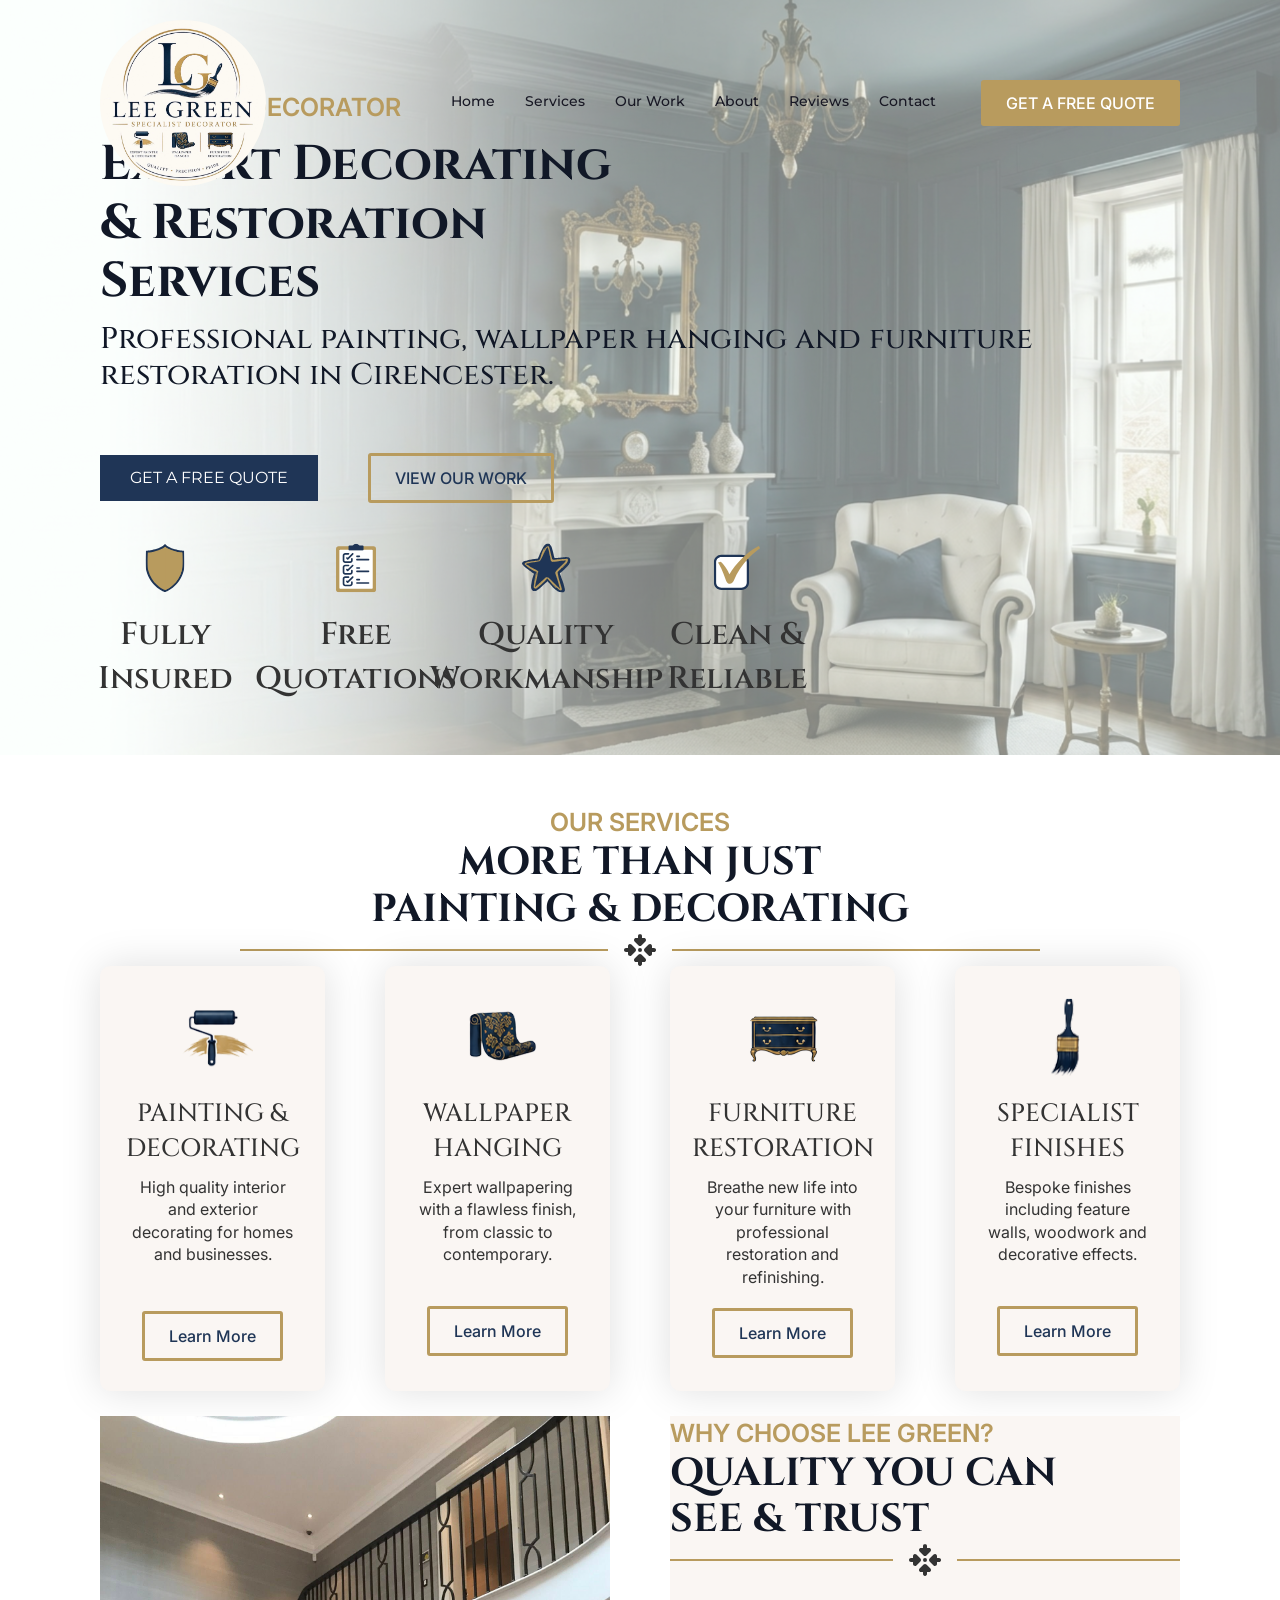
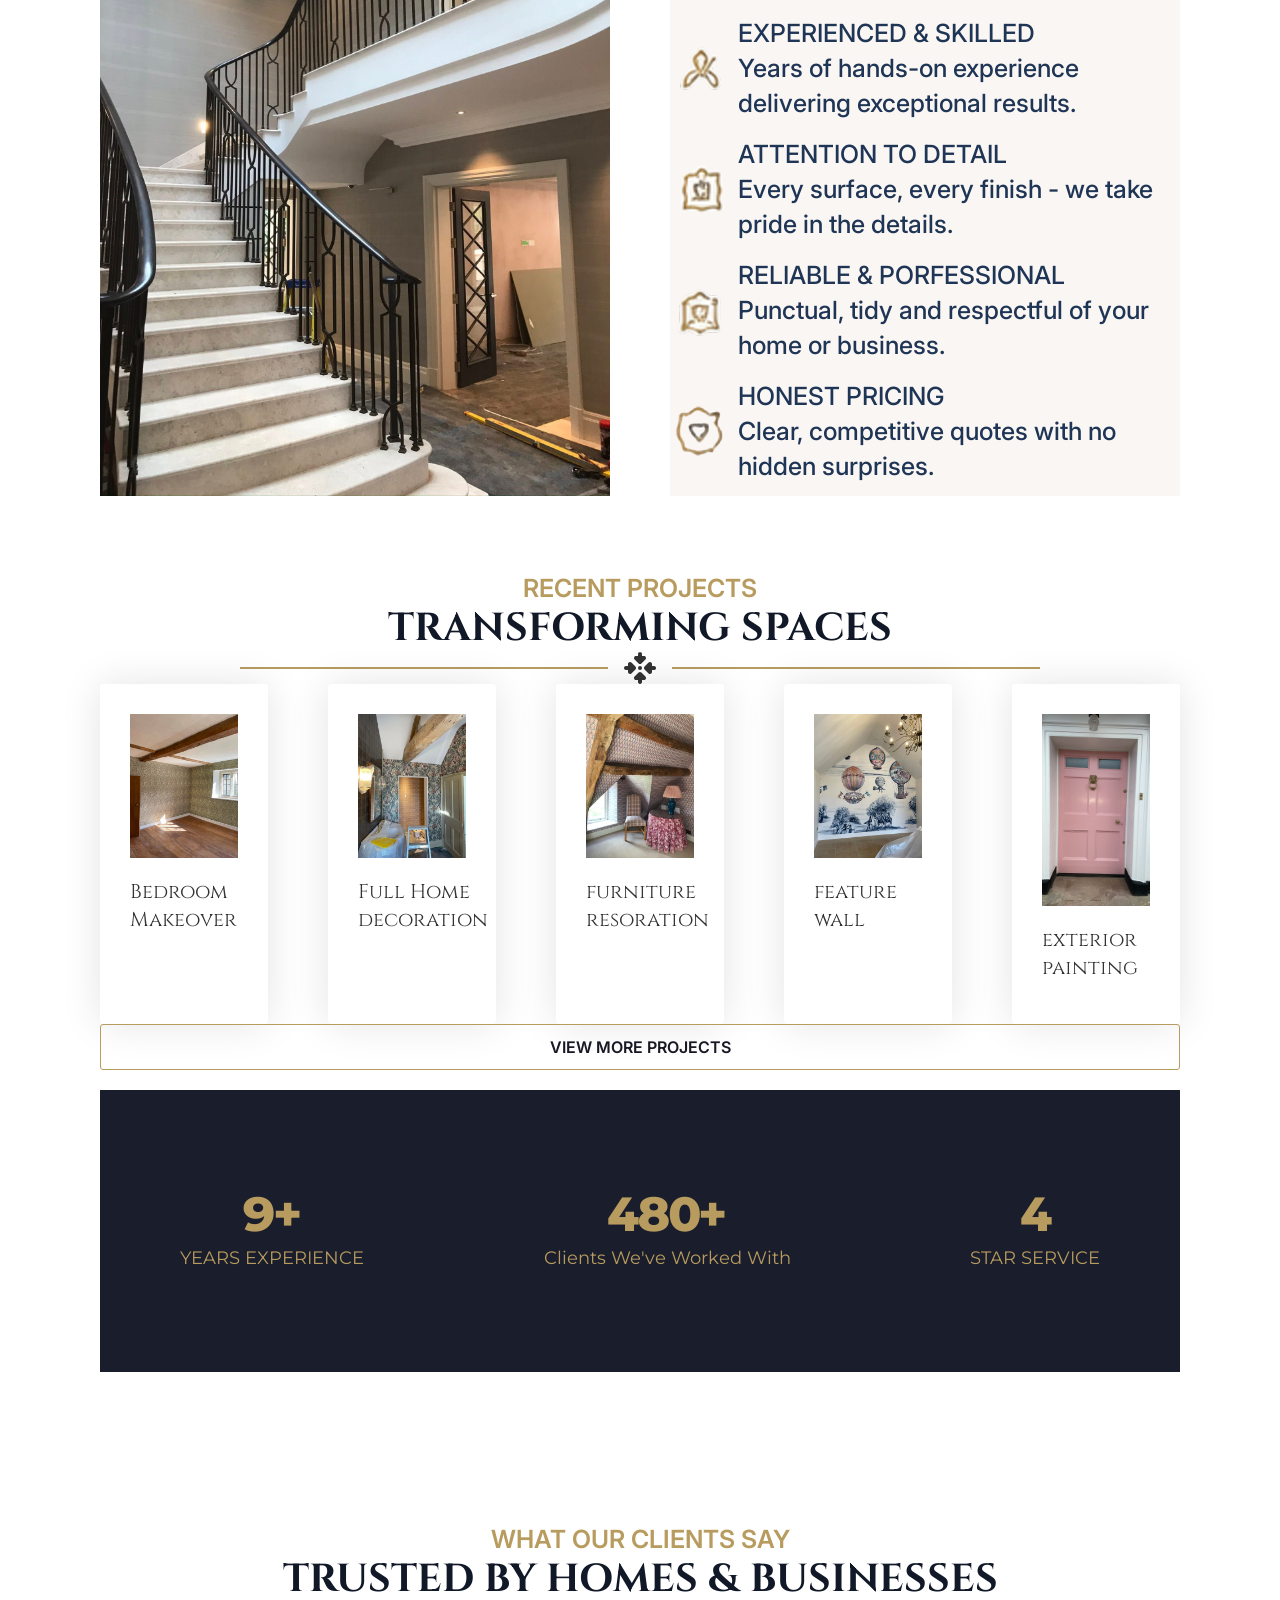
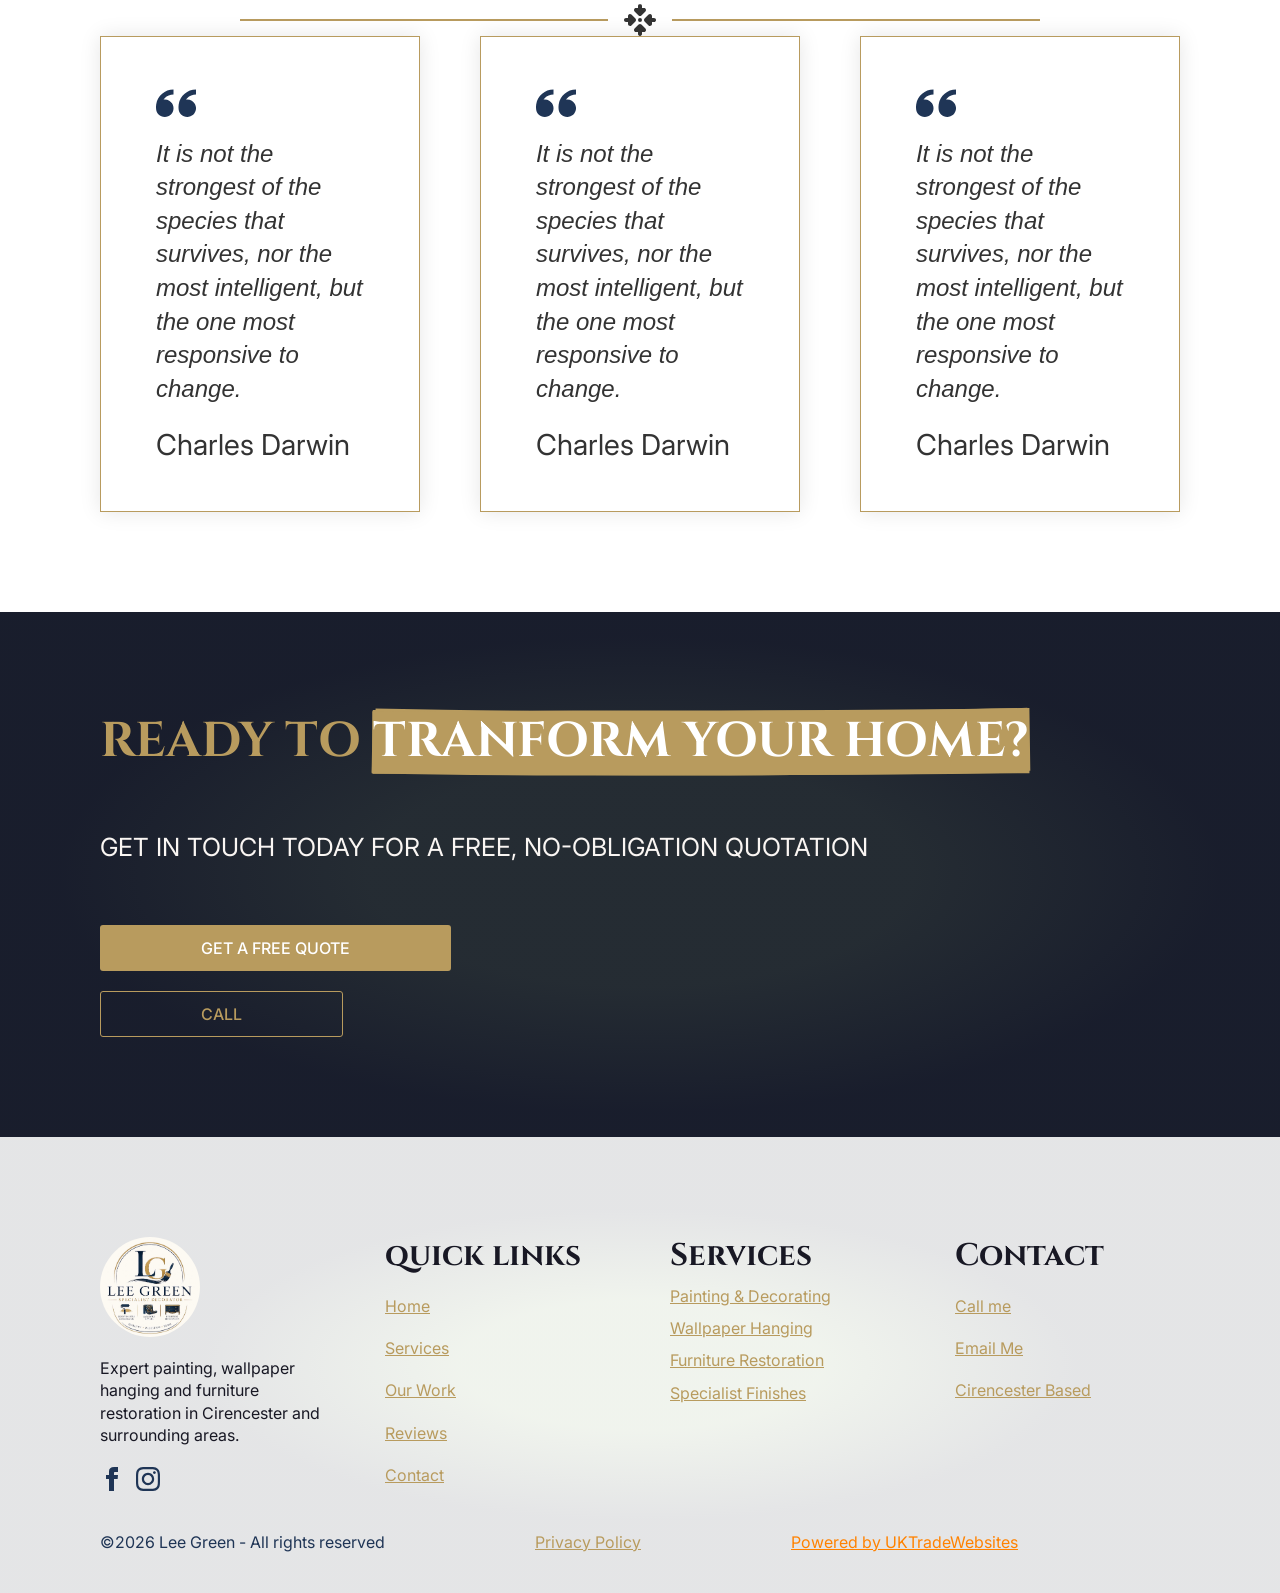
==== commit 36aca34d: "Updated/Added simply-static-1-1780219105" ====
--- a/index.html
+++ b/index.html
@@ -7,13 +7,11 @@
                     <link rel="stylesheet" href="/wp-content/plugins/breakdance/plugin/themeless/normalize.min.css">
                 <title>Lee Green</title>
 <meta name="robots" content="max-image-preview:large">
+<link rel="alternate" title="oEmbed (JSON)" type="application/json+oembed" href="/wp-json/oembed/1.0/embed?url=%2F">
+<link rel="alternate" title="oEmbed (XML)" type="text/xml+oembed" href="/wp-json/oembed/1.0/embed?url=%2F&amp;format=xml">
 <style id="wp-img-auto-sizes-contain-inline-css">
 img:is([sizes=auto i],[sizes^="auto," i]){contain-intrinsic-size:3000px 1500px}
 /*# sourceURL=wp-img-auto-sizes-contain-inline-css */
-</style>
-<style id="wp-block-paragraph-inline-css">
-.is-small-text{font-size:.875em}.is-regular-text{font-size:1em}.is-large-text{font-size:2.25em}.is-larger-text{font-size:3em}.has-drop-cap:not(:focus):first-letter{float:left;font-size:8.4em;font-style:normal;font-weight:100;line-height:.68;margin:.05em .1em 0 0;text-transform:uppercase}body.rtl .has-drop-cap:not(:focus):first-letter{float:none;margin-left:.1em}p.has-drop-cap.has-background{overflow:hidden}:root :where(p.has-background){padding:1.25em 2.375em}:where(p.has-text-color:not(.has-link-color)) a{color:inherit}p.has-text-align-left[style*="writing-mode:vertical-lr"],p.has-text-align-right[style*="writing-mode:vertical-rl"]{rotate:180deg}
-/*# sourceURL=/wp-includes/blocks/paragraph/style.min.css */
 </style>
 <style id="wp-emoji-styles-inline-css">
 
@@ -41,17 +39,18 @@
 </style>
 
 
-<link rel="https://api.w.org/" href="/wp-json/"><link rel="EditURI" type="application/rsd+xml" title="RSD" href="/xmlrpc.php?rsd">
+<link rel="https://api.w.org/" href="/wp-json/"><link rel="alternate" title="JSON" type="application/json" href="/wp-json/wp/v2/pages/45"><link rel="EditURI" type="application/rsd+xml" title="RSD" href="/xmlrpc.php?rsd">
 <meta name="generator" content="WordPress 7.0">
+<link rel="canonical" href="/">
+<link rel="shortlink" href="/">
 <!-- [HEADER ASSETS] -->
 <link rel="stylesheet" href="/wp-content/plugins/breakdance/subplugins/breakdance-elements/dependencies-files/awesome-menu@1/awesome-menu.css?bd_ver=2.7.2">
-<link rel="stylesheet" href="/wp-content/plugins/breakdance/subplugins/breakdance-elements/dependencies-files/breakdance-posts@1/posts.css?bd_ver=2.7.2">
 <link rel="stylesheet" href="/wp-content/plugins/breakdance/subplugins/breakdance-elements/dependencies-files/breakdance-fancy-background@1/fancy-background.css?bd_ver=2.7.2">
 <link rel="stylesheet" href="https://fonts.googleapis.com/css2?family=Inter:ital,wght@0,100;0,200;0,300;0,400;0,500;0,600;0,700;0,800;0,900;1,100;1,200;1,300;1,400;1,500;1,600;1,700;1,800;1,900&amp;family=Cinzel:ital,wght@0,100;0,200;0,300;0,400;0,500;0,600;0,700;0,800;0,900;1,100;1,200;1,300;1,400;1,500;1,600;1,700;1,800;1,900&amp;family=Montserrat:ital,wght@0,100;0,200;0,300;0,400;0,500;0,600;0,700;0,800;0,900;1,100;1,200;1,300;1,400;1,500;1,600;1,700;1,800;1,900&amp;family=Exo%202:ital,wght@0,100;0,200;0,300;0,400;0,500;0,600;0,700;0,800;0,900;1,100;1,200;1,300;1,400;1,500;1,600;1,700;1,800;1,900&amp;display=swap">
 
 <link rel="stylesheet" href="/wp-content/uploads/breakdance/css/post-39-defaults.css?v=70abf7d0f73455433861f76a4850825f">
 
-<link rel="stylesheet" href="/wp-content/uploads/breakdance/css/post-44-defaults.css?v=f3396c1f7de4d59ebbba7fcf78666bf5">
+<link rel="stylesheet" href="/wp-content/uploads/breakdance/css/post-45-defaults.css?v=b511cc33dcee983c2de0b0432ea7eeb7">
 
 <link rel="stylesheet" href="/wp-content/uploads/breakdance/css/post-40-defaults.css?v=e56e77c97b2bd6840090967e03ba39c4">
 
@@ -59,13 +58,13 @@
 
 <link rel="stylesheet" href="/wp-content/uploads/breakdance/css/post-39.css?v=cb83282547fa8618457b7fd7f8c2e316">
 
-<link rel="stylesheet" href="/wp-content/uploads/breakdance/css/post-44.css?v=88882c731ca895931d384929202b9ee4">
+<link rel="stylesheet" href="/wp-content/uploads/breakdance/css/post-45.css?v=8b282feca1fb429bd52a09af4a79840a">
 
 <link rel="stylesheet" href="/wp-content/uploads/breakdance/css/post-40.css?v=dc01ffe6c659f9062513496b92823f1c">
 <!-- [/EOF HEADER ASSETS] -->
     </head>
     
-    <body class="home blog wp-theme-breakdance-zero breakdance">
+    <body class="home wp-singular page-template-default page page-id-45 wp-theme-breakdance-zero breakdance">
                     <header class="bde-header-builder-39-100 bde-header-builder bde-header-builder--sticky-scroll-slide bde-header-builder--overlay">
 
 <div class="bde-header-builder__container"><div class="bde-image-39-102 bde-image">
@@ -215,111 +214,663 @@
 </div></div>
 
 
-</header><section class="bde-section-44-100 bde-section">
-  
-  
-	
-
-
-
-<div class="section-container"><h1 class="bde-heading-44-101 bde-heading">
-blog &amp; articles
-</h1><div class="bde-text-44-102 bde-text">
-Lorem ipsum dolor sit amet, consectetur adipiscing elit. Donec facilisis in turpis vel lacinia. Nunc quis eros est. Fusce quis nisl euismod.
-</div><div class="bde-button-44-103 bde-button">
-        
-    
-    
-    
-    
-            
-                    
-            
-            
-
-    
-    
-    
-    
-    
-    <a class="breakdance-link button-atom button-atom--primary bde-button__button" href="/contact/" target="_self" data-type="url">
-
-    
-        <span class="button-atom__text">get in touch</span>
-
-        
-        
-                </a>
-
-    
-
-
+</header><section class="bde-section-45-100 bde-section">
+              
+  
+  
+	
+
+  <div class="section-background-overlay"></div>
+
+
+<div class="section-container"><div class="bde-text-45-210 bde-text">
+SPECIALIST DECORATOR
+</div><h1 class="bde-heading-45-208 bde-heading">
+Expert Decorating<br>&amp; Restoration <br>Services
+</h1><h2 class="bde-heading-45-209 bde-heading">
+Professional painting, wallpaper hanging and furniture <br>restoration in Cirencester.
+</h2><div class="bde-div-45-213 bde-div">
+  
+  
+	
+
+
+
+<div class="bde-button-45-211 bde-button">
+        
+    
+    
+    
+    
+            
+            <button type="button" class="button-atom button-atom--primary bde-button__button">
+    
+        <span class="button-atom__text">GET A FREE QUOTE</span>
+
+        
+        
+            </button>
+    
+
+
+</div><div class="bde-button-45-212 bde-button">
+        
+    
+    
+    
+    
+            
+            <button type="button" class="button-atom button-atom--secondary bde-button__button">
+    
+        <span class="button-atom__text">VIEW OUR WORK</span>
+
+        
+        
+            </button>
+    
+
+
+</div>
+</div><div class="bde-div-45-217 bde-div">
+  
+  
+	
+
+
+
+<div class="bde-grid-45-240 bde-grid">
+  
+  
+	
+
+
+
+<div class="bde-icon-box-45-241 bde-icon-box">
+
+    
+            <div class="ee-iconbox-icon breakdance-icon-atom">
+    
+                    <svg xmlns="http://www.w3.org/2000/svg" xmlns:xlink="http://www.w3.org/1999/xlink" width="60" zoomandpan="magnify" viewbox="0 0 45 44.999999" height="60" preserveaspectratio="xMidYMid meet" version="1.0"><defs><clippath id="88d94e2f3e"><path d="M 5 0.832031 L 40 0.832031 L 40 44.332031 L 5 44.332031 Z M 5 0.832031 " clip-rule="nonzero"></path></clippath></defs><g clip-path="url(#88d94e2f3e)"><path fill="#1f3556" d="M 39.675781 7.082031 C 39.675781 7.082031 26.734375 6.066406 22.515625 0.832031 C 18.292969 6.066406 5.355469 7.082031 5.355469 7.082031 C 5.355469 7.082031 4.550781 20.429688 5.617188 24.65625 C 9.4375 39.929688 22.515625 44.15625 22.515625 44.15625 C 22.515625 44.15625 35.601562 39.917969 39.414062 24.65625 C 40.480469 20.429688 39.675781 7.082031 39.675781 7.082031 Z M 39.675781 7.082031 " fill-opacity="1" fill-rule="nonzero"></path></g><path fill="#b89b5e" d="M 37.734375 24.242188 C 34.597656 36.800781 24.941406 41.347656 22.523438 42.3125 C 20.097656 41.347656 10.453125 36.800781 7.3125 24.242188 C 6.59375 21.355469 6.8125 13.042969 7.027344 8.660156 C 10.347656 8.242188 18.21875 6.917969 22.523438 3.292969 C 26.832031 6.917969 34.710938 8.242188 38.019531 8.660156 C 38.226562 13.042969 38.453125 21.355469 37.734375 24.242188 Z M 37.734375 24.242188 " fill-opacity="1" fill-rule="nonzero"></path><path fill="#b89b5e" d="M 37.734375 24.242188 C 34.597656 36.800781 24.941406 41.347656 22.523438 42.3125 L 22.523438 3.292969 C 26.832031 6.917969 34.710938 8.242188 38.019531 8.660156 C 38.226562 13.042969 38.453125 21.355469 37.734375 24.242188 Z M 37.734375 24.242188 " fill-opacity="1" fill-rule="nonzero"></path></svg>
+        
+        
+        
+            </div>
+    
+
+<div class="ee-iconbox-content">
+      <p class="ee-iconbox-title bde-h3">Fully Insured</p>
+      </div>
+
+</div><div class="bde-icon-box-45-245 bde-icon-box">
+
+    
+            <div class="ee-iconbox-icon breakdance-icon-atom">
+    
+                    <svg xmlns="http://www.w3.org/2000/svg" xmlns:xlink="http://www.w3.org/1999/xlink" width="60" zoomandpan="magnify" viewbox="0 0 45 44.999999" height="60" preserveaspectratio="xMidYMid meet" version="1.0"><defs><clippath id="4341ef0f63"><path d="M 4.5 2 L 40.5 2 L 40.5 44.226562 L 4.5 44.226562 Z M 4.5 2 " clip-rule="nonzero"></path></clippath><clippath id="2d44be4703"><path d="M 15 0.726562 L 30 0.726562 L 30 7 L 15 7 Z M 15 0.726562 " clip-rule="nonzero"></path></clippath></defs><g clip-path="url(#4341ef0f63)"><path fill="#b89b5e" d="M 38.304688 2.976562 C 39.550781 2.976562 40.554688 3.984375 40.554688 5.230469 L 40.554688 42.011719 C 40.554688 43.257812 39.550781 44.261719 38.304688 44.261719 L 6.777344 44.261719 C 5.53125 44.261719 4.527344 43.257812 4.527344 42.011719 L 4.527344 5.230469 C 4.527344 3.984375 5.53125 2.976562 6.777344 2.976562 L 38.304688 2.976562 " fill-opacity="1" fill-rule="nonzero"></path></g><path fill="#ffffff" d="M 36.800781 5.980469 C 37.214844 5.980469 37.554688 6.316406 37.554688 6.730469 L 37.554688 40.507812 C 37.554688 40.921875 37.214844 41.257812 36.800781 41.257812 L 8.28125 41.257812 C 7.867188 41.257812 7.527344 40.921875 7.527344 40.507812 L 7.527344 6.730469 C 7.527344 6.316406 7.867188 5.980469 8.28125 5.980469 L 36.800781 5.980469 " fill-opacity="1" fill-rule="nonzero"></path><g clip-path="url(#2d44be4703)"><path fill="#1f3556" d="M 29.296875 2.976562 L 29.296875 5.980469 C 29.296875 6.394531 28.960938 6.730469 28.546875 6.730469 L 16.535156 6.730469 C 16.121094 6.730469 15.785156 6.394531 15.785156 5.980469 L 15.785156 2.976562 C 15.785156 2.566406 16.121094 2.226562 16.535156 2.226562 L 19.191406 2.226562 C 19.636719 2.226562 20.039062 2.015625 20.34375 1.683594 C 20.890625 1.09375 21.671875 0.726562 22.542969 0.726562 C 23.410156 0.726562 24.191406 1.09375 24.738281 1.683594 C 25.042969 2.015625 25.445312 2.226562 25.890625 2.226562 L 28.546875 2.226562 C 28.960938 2.226562 29.296875 2.566406 29.296875 2.976562 " fill-opacity="1" fill-rule="nonzero"></path></g><path fill="#1f3556" d="M 15.035156 14.988281 C 14.839844 14.988281 14.652344 14.914062 14.503906 14.769531 L 13.753906 14.019531 C 13.460938 13.722656 13.460938 13.25 13.753906 12.957031 C 14.046875 12.664062 14.523438 12.664062 14.816406 12.957031 L 15.035156 13.175781 L 19.007812 9.203125 C 19.300781 8.910156 19.777344 8.910156 20.070312 9.203125 C 20.363281 9.496094 20.363281 9.972656 20.070312 10.265625 L 15.566406 14.769531 C 15.417969 14.914062 15.226562 14.988281 15.035156 14.988281 " fill-opacity="1" fill-rule="nonzero"></path><path fill="#1f3556" d="M 17.285156 17.992188 L 12.78125 17.992188 C 11.539062 17.992188 10.53125 16.980469 10.53125 15.738281 L 10.53125 11.234375 C 10.53125 9.992188 11.539062 8.984375 12.78125 8.984375 L 15.785156 8.984375 C 16.199219 8.984375 16.535156 9.320312 16.535156 9.734375 C 16.535156 10.148438 16.199219 10.484375 15.785156 10.484375 L 12.78125 10.484375 C 12.371094 10.484375 12.03125 10.820312 12.03125 11.234375 L 12.03125 15.738281 C 12.03125 16.152344 12.371094 16.488281 12.78125 16.488281 L 17.285156 16.488281 C 17.699219 16.488281 18.039062 16.152344 18.039062 15.738281 L 18.039062 14.238281 C 18.039062 13.824219 18.375 13.488281 18.789062 13.488281 C 19.203125 13.488281 19.539062 13.824219 19.539062 14.238281 L 19.539062 15.738281 C 19.539062 16.980469 18.53125 17.992188 17.285156 17.992188 " fill-opacity="1" fill-rule="nonzero"></path><path fill="#1f3556" d="M 15.035156 25.496094 C 14.839844 25.496094 14.652344 25.421875 14.503906 25.277344 L 13.753906 24.527344 C 13.460938 24.234375 13.460938 23.757812 13.753906 23.464844 C 14.046875 23.171875 14.523438 23.171875 14.816406 23.464844 L 15.035156 23.683594 L 19.007812 19.710938 C 19.300781 19.417969 19.777344 19.417969 20.070312 19.710938 C 20.363281 20.003906 20.363281 20.480469 20.070312 20.773438 L 15.566406 25.277344 C 15.417969 25.421875 15.226562 25.496094 15.035156 25.496094 " fill-opacity="1" fill-rule="nonzero"></path><path fill="#1f3556" d="M 17.285156 28.5 L 12.78125 28.5 C 11.539062 28.5 10.53125 27.492188 10.53125 26.246094 L 10.53125 21.742188 C 10.53125 20.5 11.539062 19.492188 12.78125 19.492188 L 15.785156 19.492188 C 16.199219 19.492188 16.535156 19.828125 16.535156 20.242188 C 16.535156 20.65625 16.199219 20.992188 15.785156 20.992188 L 12.78125 20.992188 C 12.371094 20.992188 12.03125 21.332031 12.03125 21.742188 L 12.03125 26.246094 C 12.03125 26.660156 12.371094 26.996094 12.78125 26.996094 L 17.285156 26.996094 C 17.699219 26.996094 18.039062 26.660156 18.039062 26.246094 L 18.039062 24.746094 C 18.039062 24.332031 18.375 23.996094 18.789062 23.996094 C 19.203125 23.996094 19.539062 24.332031 19.539062 24.746094 L 19.539062 26.246094 C 19.539062 27.492188 18.53125 28.5 17.285156 28.5 " fill-opacity="1" fill-rule="nonzero"></path><path fill="#1f3556" d="M 15.035156 36.003906 C 14.839844 36.003906 14.652344 35.933594 14.503906 35.785156 L 13.753906 35.035156 C 13.460938 34.742188 13.460938 34.265625 13.753906 33.972656 C 14.046875 33.679688 14.523438 33.679688 14.816406 33.972656 L 15.035156 34.191406 L 19.007812 30.21875 C 19.300781 29.925781 19.777344 29.925781 20.070312 30.21875 C 20.363281 30.511719 20.363281 30.988281 20.070312 31.28125 L 15.566406 35.785156 C 15.417969 35.933594 15.226562 36.003906 15.035156 36.003906 " fill-opacity="1" fill-rule="nonzero"></path><path fill="#1f3556" d="M 17.285156 39.007812 L 12.78125 39.007812 C 11.539062 39.007812 10.53125 38 10.53125 36.753906 L 10.53125 32.253906 C 10.53125 31.007812 11.539062 30 12.78125 30 L 15.785156 30 C 16.199219 30 16.535156 30.335938 16.535156 30.75 C 16.535156 31.164062 16.199219 31.5 15.785156 31.5 L 12.78125 31.5 C 12.371094 31.5 12.03125 31.839844 12.03125 32.253906 L 12.03125 36.753906 C 12.03125 37.167969 12.371094 37.507812 12.78125 37.507812 L 17.285156 37.507812 C 17.699219 37.507812 18.039062 37.167969 18.039062 36.753906 L 18.039062 35.253906 C 18.039062 34.839844 18.375 34.503906 18.789062 34.503906 C 19.203125 34.503906 19.539062 34.839844 19.539062 35.253906 L 19.539062 36.753906 C 19.539062 38 18.53125 39.007812 17.285156 39.007812 " fill-opacity="1" fill-rule="nonzero"></path><path fill="#1f3556" d="M 25.542969 12.738281 L 23.292969 12.738281 C 22.878906 12.738281 22.542969 12.398438 22.542969 11.984375 C 22.542969 11.574219 22.878906 11.234375 23.292969 11.234375 L 25.542969 11.234375 C 25.957031 11.234375 26.292969 11.574219 26.292969 11.984375 C 26.292969 12.398438 25.957031 12.738281 25.542969 12.738281 " fill-opacity="1" fill-rule="nonzero"></path><path fill="#1f3556" d="M 33.800781 15.738281 L 23.292969 15.738281 C 22.878906 15.738281 22.542969 15.402344 22.542969 14.988281 C 22.542969 14.574219 22.878906 14.238281 23.292969 14.238281 L 33.800781 14.238281 C 34.214844 14.238281 34.550781 14.574219 34.550781 14.988281 C 34.550781 15.402344 34.214844 15.738281 33.800781 15.738281 " fill-opacity="1" fill-rule="nonzero"></path><path fill="#1f3556" d="M 25.542969 23.246094 L 23.292969 23.246094 C 22.878906 23.246094 22.542969 22.90625 22.542969 22.496094 C 22.542969 22.082031 22.878906 21.742188 23.292969 21.742188 L 25.542969 21.742188 C 25.957031 21.742188 26.292969 22.082031 26.292969 22.496094 C 26.292969 22.90625 25.957031 23.246094 25.542969 23.246094 " fill-opacity="1" fill-rule="nonzero"></path><path fill="#1f3556" d="M 33.800781 26.246094 L 23.292969 26.246094 C 22.878906 26.246094 22.542969 25.910156 22.542969 25.496094 C 22.542969 25.082031 22.878906 24.746094 23.292969 24.746094 L 33.800781 24.746094 C 34.214844 24.746094 34.550781 25.082031 34.550781 25.496094 C 34.550781 25.910156 34.214844 26.246094 33.800781 26.246094 " fill-opacity="1" fill-rule="nonzero"></path><path fill="#1f3556" d="M 25.542969 33.753906 L 23.292969 33.753906 C 22.878906 33.753906 22.542969 33.417969 22.542969 33.003906 C 22.542969 32.589844 22.878906 32.253906 23.292969 32.253906 L 25.542969 32.253906 C 25.957031 32.253906 26.292969 32.589844 26.292969 33.003906 C 26.292969 33.417969 25.957031 33.753906 25.542969 33.753906 " fill-opacity="1" fill-rule="nonzero"></path><path fill="#1f3556" d="M 33.800781 36.753906 L 23.292969 36.753906 C 22.878906 36.753906 22.542969 36.417969 22.542969 36.003906 C 22.542969 35.589844 22.878906 35.253906 23.292969 35.253906 L 33.800781 35.253906 C 34.214844 35.253906 34.550781 35.589844 34.550781 36.003906 C 34.550781 36.417969 34.214844 36.753906 33.800781 36.753906 " fill-opacity="1" fill-rule="nonzero"></path><path fill="#1f3556" d="M 23.058594 4.480469 L 21.789062 4.480469 C 21.378906 4.480469 21.039062 4.140625 21.039062 3.730469 C 21.039062 3.316406 21.378906 2.976562 21.789062 2.976562 C 21.789062 2.976562 23.175781 2.976562 23.28125 2.976562 C 23.695312 2.988281 24.042969 3.308594 24.042969 3.730469 C 24.042969 4.226562 23.710938 4.480469 23.058594 4.480469 " fill-opacity="1" fill-rule="nonzero"></path></svg>
+        
+        
+        
+            </div>
+    
+
+<div class="ee-iconbox-content">
+      <p class="ee-iconbox-title bde-h3">Free Quotations</p>
+      </div>
+
+</div><div class="bde-icon-box-45-246 bde-icon-box">
+
+    
+            <div class="ee-iconbox-icon breakdance-icon-atom">
+    
+                    <svg xmlns="http://www.w3.org/2000/svg" xmlns:xlink="http://www.w3.org/1999/xlink" width="60" zoomandpan="magnify" viewbox="0 0 45 44.999999" height="60" preserveaspectratio="xMidYMid meet" version="1.0"><defs><clippath id="1d730e1bdf"><path d="M 0.332031 0.496094 L 44.582031 0.496094 L 44.582031 44.746094 L 0.332031 44.746094 Z M 0.332031 0.496094 " clip-rule="nonzero"></path></clippath></defs><g clip-path="url(#1d730e1bdf)"><path fill="#1f3556" d="M 44.515625 15.632812 C 44.417969 15.054688 44.574219 14.695312 44.144531 14.191406 C 43.941406 13.972656 43.890625 13.65625 43.660156 13.480469 C 43.441406 13.347656 43.257812 13.179688 43.019531 13.085938 C 42.703125 12.925781 42.371094 12.898438 42.035156 12.8125 C 41.78125 12.722656 41.523438 12.707031 41.261719 12.722656 C 41.066406 12.636719 40.867188 12.6875 40.664062 12.699219 C 40.234375 12.707031 39.800781 12.664062 39.371094 12.75 C 38.589844 12.777344 37.789062 12.777344 37.023438 13.003906 C 36.621094 13.164062 36.207031 12.933594 35.808594 13.128906 C 35.574219 13.277344 35.28125 13.109375 35.035156 13.214844 C 34.835938 13.3125 34.613281 13.3125 34.402344 13.332031 C 34.261719 13.347656 34.121094 13.375 33.980469 13.3125 C 33.921875 13.285156 33.851562 13.296875 33.78125 13.3125 C 33.507812 13.4375 33.214844 13.445312 32.925781 13.425781 C 32.792969 13.410156 32.707031 13.515625 32.582031 13.523438 C 32.382812 13.523438 32.171875 13.628906 31.976562 13.496094 C 31.960938 13.480469 31.914062 13.480469 31.890625 13.496094 C 31.765625 13.558594 31.644531 13.515625 31.511719 13.496094 C 31.1875 13.425781 30.421875 13.796875 30.199219 13.480469 C 29.917969 13.085938 30.09375 12.539062 29.734375 12.1875 C 29.683594 12.136719 29.636719 12.054688 29.65625 11.984375 C 29.707031 11.703125 29.53125 11.449219 29.558594 11.167969 C 29.558594 11.117188 29.542969 11.0625 29.507812 11.027344 C 29.417969 10.9375 29.410156 10.84375 29.445312 10.738281 C 29.453125 10.703125 29.460938 10.65625 29.445312 10.621094 C 29.347656 10.394531 29.320312 10.148438 29.25 9.917969 C 29.199219 9.761719 29.136719 9.59375 29.144531 9.445312 C 29.164062 9.09375 28.996094 8.785156 28.933594 8.460938 C 28.910156 8.320312 28.910156 8.179688 28.882812 8.046875 C 28.847656 7.871094 28.6875 7.738281 28.722656 7.546875 C 28.511719 7.273438 28.539062 6.921875 28.417969 6.605469 C 28.328125 6.28125 28.171875 5.980469 28.152344 5.636719 C 28.136719 5.53125 28.136719 5.425781 28.03125 5.367188 C 27.96875 5.332031 27.984375 5.261719 27.996094 5.199219 C 28.011719 5.066406 28.03125 4.933594 27.933594 4.8125 C 27.914062 4.785156 27.914062 4.742188 27.914062 4.707031 C 27.914062 4.609375 27.914062 4.519531 27.835938 4.460938 C 27.808594 4.441406 27.792969 4.40625 27.800781 4.378906 C 27.84375 4.222656 27.75 4.109375 27.679688 3.984375 C 27.574219 3.851562 27.644531 3.6875 27.554688 3.5625 C 27.386719 3.371094 27.378906 3.089844 27.183594 2.914062 C 27.175781 2.621094 26.886719 2.675781 26.753906 2.5 C 26.753906 2.386719 26.78125 2.234375 26.726562 2.136719 C 26.621094 1.960938 26.527344 1.769531 26.316406 1.691406 C 26.191406 1.644531 26.105469 1.566406 26.113281 1.425781 C 25.929688 0.882812 25.003906 0.496094 24.460938 0.496094 C 23.949219 0.546875 23.441406 0.554688 22.964844 0.777344 C 22.726562 0.890625 22.507812 1.03125 22.28125 1.144531 C 21.664062 1.46875 21.277344 2.058594 20.820312 2.550781 C 20.53125 2.808594 20.46875 3.183594 20.214844 3.457031 C 19.921875 3.738281 19.828125 4.152344 19.589844 4.46875 C 19.324219 4.679688 19.300781 5.023438 19.140625 5.285156 C 19.210938 5.4375 19.089844 5.496094 19.007812 5.585938 C 18.796875 5.882812 18.613281 6.210938 18.550781 6.578125 C 18.289062 6.984375 18.015625 7.378906 17.839844 7.835938 C 17.804688 7.933594 17.839844 8.046875 17.785156 8.117188 C 17.628906 8.335938 17.53125 8.59375 17.398438 8.828125 C 17.277344 9.058594 17.128906 9.277344 17.082031 9.550781 C 17.082031 9.601562 17.058594 9.648438 17.011719 9.691406 C 16.863281 9.847656 16.820312 10.042969 16.820312 10.246094 C 16.820312 10.316406 16.820312 10.386719 16.777344 10.4375 C 16.566406 10.632812 16.511719 10.902344 16.414062 11.152344 C 16.355469 11.308594 16.230469 11.449219 16.222656 11.625 C 16.222656 11.890625 15.878906 11.976562 15.96875 12.257812 C 15.984375 12.347656 15.96875 12.425781 15.898438 12.488281 C 15.78125 12.609375 15.710938 12.757812 15.632812 12.898438 C 15.535156 13.074219 15.519531 13.296875 15.429688 13.488281 C 15.492188 13.691406 15.34375 13.945312 15.121094 13.9375 C 14.691406 13.867188 14.375 14.316406 13.9375 14.167969 C 13.820312 14.113281 13.707031 14.246094 13.585938 14.21875 C 13.339844 14.183594 13.171875 14.367188 12.933594 14.457031 C 12.609375 14.148438 12.257812 14.625 11.878906 14.472656 C 11.808594 14.457031 11.738281 14.535156 11.660156 14.519531 C 11.429688 14.457031 11.210938 14.554688 11 14.605469 C 10.851562 14.640625 10.710938 14.738281 10.550781 14.667969 C 10.523438 14.660156 10.472656 14.667969 10.445312 14.675781 C 10.269531 14.753906 10.058594 14.660156 9.882812 14.765625 C 9.679688 14.695312 9.496094 14.816406 9.292969 14.816406 C 9.039062 14.816406 8.765625 14.824219 8.527344 14.964844 C 8.503906 14.984375 8.46875 14.976562 8.441406 14.976562 C 8.230469 14.941406 8.054688 15.089844 7.851562 15.089844 C 7.738281 15.054688 7.640625 15.089844 7.5625 15.160156 C 7.28125 15.351562 6.894531 15.195312 6.59375 15.386719 C 6.523438 15.421875 6.453125 15.441406 6.375 15.433594 C 6.085938 15.398438 5.847656 15.589844 5.582031 15.652344 C 5.109375 15.695312 4.667969 15.898438 4.203125 15.933594 C 4.046875 15.933594 3.914062 15.984375 3.808594 16.109375 C 3.703125 16.230469 3.570312 16.242188 3.4375 16.171875 C 3.332031 16.109375 3.226562 16.117188 3.148438 16.1875 C 2.867188 16.433594 2.472656 16.382812 2.179688 16.582031 C 1.109375 17.550781 0.34375 18.289062 1.523438 19.617188 C 1.804688 19.960938 2.109375 20.285156 2.425781 20.609375 C 2.542969 20.726562 2.71875 20.761719 2.804688 20.890625 C 3.023438 21.148438 3.289062 21.359375 3.542969 21.570312 C 3.648438 21.648438 3.667969 21.789062 3.761719 21.875 C 4.082031 22.21875 4.449219 22.484375 4.84375 22.730469 C 5.066406 22.921875 5.285156 23.117188 5.53125 23.285156 C 5.933594 23.589844 6.382812 23.847656 6.769531 24.179688 C 7.097656 24.480469 7.535156 24.59375 7.835938 24.910156 C 8.054688 25.148438 8.34375 25.289062 8.609375 25.472656 C 8.890625 25.621094 9.074219 25.929688 9.398438 26.027344 C 9.476562 26.089844 9.503906 26.175781 9.609375 26.21875 C 10.058594 26.441406 10.375 26.84375 10.796875 27.109375 C 11.105469 27.25 11.316406 27.503906 11.5625 27.722656 C 11.738281 27.898438 11.554688 28.179688 11.5 28.382812 C 11.246094 28.859375 11.15625 29.394531 10.945312 29.878906 C 10.839844 30.0625 10.78125 30.265625 10.753906 30.476562 C 10.726562 30.652344 10.675781 30.816406 10.59375 30.96875 C 10.429688 31.273438 10.375 31.617188 10.289062 31.953125 C 10.21875 32.234375 10.199219 32.53125 10.066406 32.796875 C 10.023438 32.902344 9.996094 33.007812 9.988281 33.121094 C 9.917969 33.851562 9.679688 34.546875 9.59375 35.265625 C 9.546875 35.679688 9.425781 36.09375 9.390625 36.507812 C 9.214844 36.953125 9.3125 37.457031 9.160156 37.894531 C 9.101562 38 9.082031 38.125 9.101562 38.246094 C 9.136719 38.652344 9.074219 39.054688 9.082031 39.460938 C 9.089844 39.839844 9.019531 40.226562 9.207031 40.585938 C 9.230469 41.007812 9.398438 41.386719 9.582031 41.753906 C 9.601562 41.789062 9.628906 41.824219 9.652344 41.84375 C 10.023438 42.035156 9.875 42.644531 10.347656 42.714844 C 10.402344 42.714844 10.429688 42.757812 10.453125 42.792969 C 10.585938 42.996094 10.789062 43.082031 11.015625 43.125 C 11.078125 43.144531 11.148438 43.195312 11.210938 43.152344 C 11.351562 43.066406 11.449219 43.152344 11.554688 43.222656 C 11.597656 43.257812 11.632812 43.285156 11.695312 43.285156 C 11.859375 43.285156 12.035156 43.328125 12.203125 43.277344 C 12.246094 43.257812 12.292969 43.25 12.335938 43.277344 C 12.449219 43.347656 12.554688 43.3125 12.679688 43.257812 C 12.785156 43.207031 12.90625 43.320312 13.023438 43.230469 C 13.082031 43.1875 13.136719 43.160156 13.207031 43.195312 C 13.644531 43.222656 13.910156 42.757812 14.296875 42.660156 C 14.5 42.609375 14.691406 42.511719 14.832031 42.34375 C 14.902344 42.257812 14.980469 42.160156 15.085938 42.125 C 15.484375 41.949219 15.683594 41.535156 16.074219 41.351562 C 16.195312 41.296875 16.308594 41.21875 16.40625 41.121094 C 16.730469 40.796875 17.066406 40.488281 17.453125 40.234375 C 17.996094 39.855469 18.429688 39.355469 18.949219 38.941406 C 19.195312 38.773438 19.394531 38.539062 19.617188 38.335938 C 20.589844 37.386719 21.636719 36.515625 22.640625 35.601562 C 23.097656 35.25 23.554688 34.890625 23.941406 34.457031 C 24.003906 34.386719 24.089844 34.457031 24.109375 34.527344 C 24.1875 34.722656 24.328125 34.871094 24.476562 35.011719 C 24.945312 35.335938 25.109375 35.925781 25.613281 36.234375 C 25.664062 36.269531 25.726562 36.296875 25.726562 36.367188 C 25.726562 36.542969 25.847656 36.671875 25.972656 36.753906 C 26.21875 36.902344 26.316406 37.164062 26.480469 37.367188 C 26.648438 37.578125 26.816406 37.773438 27.027344 37.929688 C 27.089844 37.976562 27.160156 38.011719 27.183594 38.089844 C 27.246094 38.300781 27.429688 38.433594 27.5625 38.582031 C 27.925781 38.949219 28.207031 39.398438 28.617188 39.722656 C 28.722656 39.863281 28.820312 39.996094 28.96875 40.101562 C 29.015625 40.136719 29.066406 40.171875 29.09375 40.234375 C 29.179688 40.464844 29.472656 40.453125 29.585938 40.675781 C 29.734375 40.851562 29.867188 41.042969 30.085938 41.15625 C 30.128906 41.183594 30.183594 41.210938 30.210938 41.253906 C 30.375 41.519531 30.683594 41.589844 30.914062 41.773438 C 31.117188 42.011719 31.335938 42.222656 31.582031 42.40625 C 31.863281 42.625 32.089844 42.925781 32.46875 42.996094 C 32.539062 43.003906 32.609375 43.039062 32.636719 43.125 C 32.679688 43.277344 32.792969 43.328125 32.933594 43.375 C 33.367188 43.445312 33.683594 43.742188 34.097656 43.839844 C 34.34375 43.910156 34.554688 44.078125 34.808594 44.101562 C 34.921875 44.121094 35.019531 44.164062 35.125 44.199219 C 35.316406 44.269531 35.511719 44.367188 35.730469 44.367188 C 36.046875 44.367188 36.363281 44.410156 36.671875 44.347656 C 36.785156 44.332031 36.890625 44.347656 37.007812 44.382812 C 37.15625 44.4375 37.3125 44.5 37.464844 44.472656 C 38.28125 44.402344 38.695312 43.832031 39.25 43.3125 C 39.414062 43.171875 39.519531 43.011719 39.503906 42.773438 C 39.496094 42.582031 39.539062 42.386719 39.449219 42.203125 C 39.476562 41.84375 39.574219 41.449219 39.40625 41.097656 C 39.363281 41 39.300781 40.902344 39.308594 40.796875 C 39.363281 40.480469 39.25 40.214844 39.097656 39.945312 C 38.992188 39.523438 38.976562 39.082031 38.800781 38.6875 C 38.71875 38.457031 38.738281 38.203125 38.613281 37.976562 C 38.554688 37.851562 38.464844 37.703125 38.484375 37.578125 C 38.519531 37.367188 38.4375 37.199219 38.394531 37.015625 C 38.261719 36.515625 38.027344 36.050781 37.902344 35.546875 C 37.859375 35.347656 37.746094 35.160156 37.664062 34.960938 C 37.515625 34.476562 37.402344 33.992188 37.191406 33.527344 C 36.8125 32.613281 36.566406 31.644531 36.195312 30.730469 C 36.082031 30.421875 35.96875 30.132812 35.898438 29.808594 C 35.855469 29.613281 35.808594 29.410156 35.679688 29.246094 C 35.625 29.175781 35.574219 29.105469 35.546875 29.007812 C 35.414062 28.550781 35.195312 28.117188 35.054688 27.660156 C 34.992188 27.46875 34.957031 27.320312 35.097656 27.152344 C 35.210938 26.984375 35.449219 27.039062 35.539062 26.84375 C 35.703125 26.667969 35.949219 26.5625 36.109375 26.378906 C 36.25 26.160156 36.585938 26.167969 36.628906 25.894531 C 36.636719 25.84375 36.664062 25.816406 36.699219 25.789062 C 37.234375 25.417969 37.734375 24.980469 38.226562 24.539062 C 38.386719 24.390625 38.570312 24.277344 38.667969 24.066406 C 38.878906 23.941406 39.054688 23.757812 39.25 23.609375 C 39.425781 23.425781 39.519531 23.132812 39.765625 23.039062 C 39.988281 22.921875 40.109375 22.730469 40.242188 22.542969 C 40.339844 22.34375 40.609375 22.34375 40.707031 22.140625 C 40.820312 21.9375 40.945312 21.78125 41.15625 21.65625 C 41.5 21.417969 41.746094 21.042969 42.007812 20.714844 C 42.085938 20.636719 42.175781 20.566406 42.183594 20.433594 C 42.183594 20.382812 42.21875 20.355469 42.273438 20.339844 C 42.570312 20.269531 42.617188 19.960938 42.773438 19.765625 C 42.828125 19.703125 42.851562 19.617188 42.921875 19.5625 C 42.957031 19.539062 42.992188 19.511719 43.011719 19.46875 C 43.125 19.175781 43.378906 18.964844 43.460938 18.648438 C 43.476562 18.5625 43.609375 18.5625 43.625 18.484375 C 43.636719 18.332031 43.765625 18.238281 43.820312 18.105469 C 43.941406 17.804688 44.117188 17.542969 44.222656 17.234375 C 44.285156 17.050781 44.304688 16.839844 44.445312 16.679688 C 44.46875 16.335938 44.65625 16.011719 44.574219 15.652344 Z M 44.515625 15.632812 " fill-opacity="1" fill-rule="nonzero"></path></g><path fill="#1f3556" d="M 42.492188 16.476562 C 41.910156 16.019531 41.113281 16.144531 40.445312 16.328125 C 40.144531 16.441406 39.75 16.328125 39.496094 16.539062 C 39.355469 16.652344 39.230469 16.679688 39.0625 16.652344 C 38.648438 16.679688 38.226562 16.664062 37.816406 16.714844 C 37.464844 16.628906 37.121094 16.742188 36.769531 16.75 C 36.390625 16.699219 36.039062 16.839844 35.667969 16.847656 C 35.167969 16.890625 34.648438 16.847656 34.148438 16.972656 C 33.488281 17.066406 32.8125 17.128906 32.144531 17.191406 C 31.421875 17.3125 30.710938 17.382812 29.980469 17.375 C 29.585938 17.332031 29.144531 17.535156 28.820312 17.171875 C 29.058594 16.972656 29.09375 16.609375 28.996094 16.335938 C 28.980469 16.285156 28.933594 16.230469 28.953125 16.171875 C 29.03125 15.960938 28.785156 15.84375 28.792969 15.660156 C 28.820312 15.492188 28.6875 15.335938 28.757812 15.160156 C 28.664062 14.886719 28.496094 14.625 28.523438 14.308594 C 28.476562 13.867188 28.425781 13.4375 28.25 13.015625 C 27.792969 11.828125 27.386719 10.613281 26.929688 9.425781 C 26.746094 8.820312 26.578125 8.195312 26.550781 7.5625 C 26.585938 7.335938 26.429688 7.148438 26.457031 6.929688 C 26.5 6.429688 26.332031 5.964844 26.269531 5.460938 C 26.007812 4.214844 26.015625 3.5625 24.777344 2.867188 C 24.582031 2.726562 24.398438 2.867188 24.214844 2.949219 C 23.914062 2.972656 24.003906 3.300781 23.984375 3.511719 C 23.984375 3.570312 23.984375 3.632812 23.921875 3.667969 C 23.695312 3.816406 23.582031 4.054688 23.441406 4.273438 C 23.371094 4.433594 23.183594 4.484375 23.148438 4.660156 C 23.035156 4.960938 22.859375 5.226562 22.667969 5.480469 C 22.480469 5.734375 22.375 6.015625 22.339844 6.324219 C 22.339844 6.402344 22.332031 6.480469 22.289062 6.535156 C 22.183594 6.691406 22.148438 6.859375 22.121094 7.035156 C 22.121094 7.089844 22.113281 7.140625 22.050781 7.160156 C 21.875 7.21875 21.832031 7.386719 21.753906 7.527344 C 21.648438 7.710938 21.523438 7.886719 21.515625 8.109375 C 21.460938 8.1875 21.375 8.230469 21.355469 8.347656 C 21.082031 9.039062 20.679688 9.691406 20.476562 10.410156 C 20.414062 10.753906 20.222656 11.035156 20.097656 11.363281 C 19.90625 12.03125 19.6875 12.699219 19.386719 13.332031 C 19.21875 13.953125 19.019531 14.597656 18.738281 15.1875 C 18.488281 15.554688 18.410156 16.003906 18.183594 16.382812 C 18.199219 16.566406 18.085938 16.699219 17.988281 16.839844 C 17.804688 17.207031 17.585938 16.828125 17.390625 17.078125 C 17.320312 17.171875 17.214844 17.171875 17.136719 17.113281 C 16.863281 16.945312 16.496094 17.09375 16.222656 16.9375 C 16.027344 16.828125 15.792969 16.875 15.625 16.714844 C 15.378906 16.734375 15.15625 16.636719 14.910156 16.636719 C 14.515625 16.644531 14.128906 16.582031 13.761719 16.453125 C 13.445312 16.355469 13.09375 16.371094 12.800781 16.179688 C 12.574219 16.101562 12.316406 16.242188 12.089844 16.109375 C 11.921875 16.109375 11.746094 16.179688 11.578125 16.179688 C 11.167969 16.136719 10.78125 16.320312 10.367188 16.285156 C 10.015625 16.355469 9.671875 16.523438 9.292969 16.523438 C 9.117188 16.523438 8.960938 16.609375 8.800781 16.679688 C 8.617188 16.75 8.414062 16.757812 8.246094 16.847656 C 7.871094 17.03125 7.457031 17.09375 7.078125 17.261719 C 6.777344 17.445312 6.4375 17.480469 6.109375 17.535156 C 5.75 17.585938 5.390625 17.664062 5.03125 17.726562 C 4.398438 17.867188 3.5625 17.789062 3.183594 18.414062 C 3.09375 18.578125 3.113281 18.632812 3.289062 18.695312 C 3.851562 18.929688 4.46875 18.835938 5.046875 18.921875 C 5.382812 19.027344 5.714844 19.152344 6.039062 19.273438 C 6.847656 19.75 7.667969 20.214844 8.449219 20.742188 C 8.617188 20.875 8.828125 20.953125 9.003906 21.078125 C 9.136719 21.164062 9.222656 21.296875 9.363281 21.375 C 10.15625 21.746094 10.753906 22.386719 11.554688 22.730469 C 11.871094 22.808594 12.132812 23.027344 12.386719 23.214844 C 12.617188 23.414062 12.941406 23.433594 13.136719 23.671875 C 13.144531 23.6875 13.179688 23.6875 13.199219 23.6875 C 13.375 23.6875 13.503906 23.777344 13.609375 23.90625 C 13.671875 23.988281 13.75 24.023438 13.847656 24.003906 C 13.925781 23.996094 14.007812 23.988281 14.058594 24.058594 C 14.394531 24.453125 15.027344 24.480469 15.183594 25.023438 C 15.273438 25.277344 15.5625 26.238281 15.175781 26.316406 C 15.015625 26.316406 14.859375 26.378906 14.691406 26.300781 C 14.277344 26.125 14.339844 26.773438 14.085938 26.941406 C 13.945312 27.308594 13.875 27.722656 13.609375 28.046875 C 13.53125 28.152344 13.566406 28.304688 13.496094 28.398438 C 13.3125 28.609375 13.277344 28.902344 13.117188 29.128906 C 13.058594 29.21875 13.011719 29.324219 13.011719 29.445312 C 12.703125 30.476562 12.28125 31.484375 12.0625 32.550781 C 12.046875 33.085938 11.824219 33.585938 11.808594 34.125 C 11.730469 34.40625 11.738281 34.722656 11.660156 34.976562 C 11.570312 35.144531 11.613281 35.347656 11.554688 35.523438 C 11.378906 35.925781 11.484375 36.382812 11.332031 36.789062 C 11.132812 37.507812 11.042969 38.257812 10.980469 38.996094 C 10.9375 39.523438 10.789062 40.03125 10.789062 40.558594 C 10.816406 40.859375 10.980469 41.042969 11.28125 41.070312 C 11.367188 41.070312 11.429688 41.105469 11.484375 41.183594 C 11.660156 41.421875 11.878906 41.589844 12.195312 41.589844 C 12.292969 41.589844 12.363281 41.5625 12.433594 41.5 C 12.96875 41.085938 13.09375 40.285156 13.785156 40.058594 C 13.855469 40.03125 13.925781 39.996094 13.980469 39.945312 C 14.296875 39.644531 14.691406 39.441406 14.957031 39.089844 C 14.980469 39.054688 15.027344 39.03125 15.0625 39.003906 C 15.367188 38.84375 15.542969 38.539062 15.800781 38.328125 C 16.132812 38.140625 16.398438 37.851562 16.714844 37.648438 C 16.75 37.625 16.785156 37.589844 16.792969 37.542969 C 16.8125 37.375 16.941406 37.289062 17.066406 37.210938 C 17.3125 37.105469 17.277344 36.761719 17.539062 36.707031 C 17.839844 36.648438 17.902344 36.3125 18.136719 36.15625 C 18.523438 35.855469 18.832031 35.488281 19.21875 35.1875 C 19.289062 35.136719 19.351562 35.066406 19.394531 34.984375 C 19.527344 34.695312 19.921875 34.679688 20.011719 34.359375 C 20.019531 34.300781 20.074219 34.28125 20.125 34.265625 C 20.335938 34.183594 20.414062 33.964844 20.582031 33.84375 C 20.679688 33.78125 20.777344 33.71875 20.785156 33.585938 C 20.785156 33.535156 20.828125 33.507812 20.882812 33.5 C 21.152344 33.445312 21.207031 33.210938 21.390625 33.050781 C 21.671875 32.847656 21.902344 32.59375 22.121094 32.332031 C 22.402344 31.96875 22.808594 31.757812 23.113281 31.441406 C 23.160156 31.378906 23.21875 31.34375 23.300781 31.320312 C 23.632812 31.222656 23.816406 30.898438 24.144531 30.800781 C 24.441406 30.652344 24.628906 30.921875 24.898438 30.96875 C 24.960938 30.96875 25.023438 30.992188 25.058594 31.039062 C 25.179688 31.167969 25.355469 31.214844 25.523438 31.25 C 25.761719 31.292969 25.9375 31.460938 26.15625 31.53125 C 26.191406 31.539062 26.226562 31.582031 26.253906 31.617188 C 26.429688 31.882812 26.648438 32.09375 26.894531 32.277344 C 26.9375 32.3125 27 32.355469 27.007812 32.410156 C 27.035156 32.628906 27.265625 32.648438 27.386719 32.789062 C 27.503906 32.917969 27.574219 33.09375 27.757812 33.164062 C 27.773438 33.164062 27.792969 33.199219 27.792969 33.21875 C 27.820312 33.332031 27.90625 33.386719 27.984375 33.457031 C 28.222656 33.667969 28.335938 33.972656 28.59375 34.167969 C 28.96875 34.535156 29.25 34.96875 29.566406 35.390625 C 29.753906 35.671875 30.113281 35.785156 30.199219 36.144531 C 30.199219 36.179688 30.246094 36.207031 30.269531 36.234375 C 30.472656 36.507812 30.730469 36.742188 30.90625 37.042969 C 31.292969 37.394531 31.625 37.800781 31.949219 38.203125 C 32.417969 38.773438 33.003906 39.230469 33.445312 39.820312 C 33.074219 39.652344 32.847656 39.285156 32.441406 39.125 C 32.574219 39.644531 32.25 39.988281 31.773438 39.636719 C 31.625 39.488281 31.433594 39.398438 31.335938 39.207031 C 31.28125 39.144531 31.140625 39.109375 31.105469 39.039062 C 31.035156 38.820312 30.871094 38.765625 30.695312 38.660156 C 30.542969 38.421875 30.324219 38.238281 30.148438 38.019531 C 30.050781 37.90625 29.988281 37.753906 29.847656 37.683594 C 29.664062 37.605469 29.550781 37.445312 29.402344 37.332031 C 28.898438 36.917969 28.546875 36.367188 27.925781 36.09375 C 28.046875 36.382812 28.390625 36.472656 28.453125 36.804688 C 28.511719 37.09375 28.8125 37.210938 28.933594 37.464844 C 28.953125 37.527344 28.996094 37.570312 29.050781 37.605469 C 29.136719 37.660156 29.191406 37.738281 29.234375 37.824219 C 29.375 38.097656 29.558594 38.335938 29.8125 38.527344 C 29.875 38.574219 29.929688 38.625 29.964844 38.695312 C 30.15625 39.03125 30.472656 39.25 30.703125 39.558594 C 30.753906 39.664062 30.894531 39.664062 30.976562 39.742188 C 31.28125 40.003906 31.597656 40.261719 31.878906 40.558594 C 32.054688 40.769531 32.335938 40.816406 32.511719 41.015625 C 32.582031 41.105469 32.679688 41.175781 32.785156 41.210938 C 33.179688 41.316406 33.515625 41.554688 33.824219 41.808594 C 34.148438 41.976562 34.472656 42.152344 34.824219 42.246094 C 34.964844 42.28125 35.105469 42.308594 35.246094 42.246094 C 35.644531 42.132812 35.617188 42.835938 36.65625 42.625 C 37.078125 42.554688 37.015625 42.070312 37.199219 41.78125 C 37.429688 41.367188 37.4375 40.894531 37.324219 40.4375 C 37.304688 40.304688 37.277344 40.164062 37.199219 40.058594 C 37.136719 39.980469 37.113281 39.890625 37.09375 39.792969 C 37.042969 39.285156 36.664062 38.898438 36.523438 38.433594 C 36.390625 37.894531 36.054688 37.429688 35.976562 36.875 C 35.722656 36.515625 35.625 36.101562 35.484375 35.699219 C 35.476562 35.671875 35.484375 35.636719 35.484375 35.609375 C 35.539062 35.433594 35.386719 35.285156 35.386719 35.117188 C 35.414062 34.765625 35.046875 34.546875 35.132812 34.195312 C 35.160156 33.816406 34.871094 33.5 34.90625 33.113281 C 34.90625 33.023438 34.871094 32.953125 34.808594 32.894531 C 34.542969 32.601562 34.660156 32.179688 34.429688 31.863281 C 34.332031 31.734375 34.359375 31.546875 34.367188 31.390625 C 34.246094 30.933594 34.085938 30.484375 33.902344 30.042969 C 33.867188 29.859375 33.746094 29.703125 33.746094 29.515625 C 33.746094 29.4375 33.726562 29.375 33.699219 29.304688 C 33.523438 28.988281 33.542969 28.621094 33.429688 28.277344 C 33.367188 28.03125 33.3125 27.785156 33.214844 27.554688 C 33.171875 27.460938 33.179688 27.363281 33.207031 27.273438 C 33.269531 27.0625 33.339844 26.851562 33.332031 26.625 C 33.332031 26.554688 33.359375 26.492188 33.410156 26.441406 C 33.585938 26.273438 33.550781 25.992188 33.71875 25.832031 C 33.910156 25.628906 34.191406 25.550781 34.414062 25.375 C 34.800781 25.007812 35.175781 24.621094 35.609375 24.304688 C 36.363281 23.742188 37.128906 23.167969 37.859375 22.570312 C 38.027344 22.332031 38.316406 22.253906 38.507812 22.0625 C 39.273438 21.253906 40.023438 20.425781 40.839844 19.667969 C 40.953125 19.5625 41.058594 19.449219 41.101562 19.308594 C 41.183594 19.046875 41.367188 18.851562 41.507812 18.625 C 41.710938 18.316406 42.050781 18.132812 42.238281 17.804688 C 42.421875 17.402344 42.96875 16.828125 42.5 16.460938 Z M 42.492188 16.476562 " fill-opacity="1" fill-rule="nonzero"></path><path fill="#b89b5e" d="M 42.148438 15.757812 C 42.429688 15.238281 42.203125 14.535156 41.699219 14.238281 C 41.578125 14.15625 41.464844 14.121094 41.324219 14.191406 C 41.242188 14.238281 41.148438 14.238281 41.058594 14.238281 C 40.726562 14.210938 40.410156 14.34375 40.074219 14.34375 C 39.777344 14.28125 39.519531 14.5 39.238281 14.449219 C 39.027344 14.402344 38.808594 14.492188 38.597656 14.414062 C 38.34375 14.4375 38.105469 14.589844 37.839844 14.492188 C 37.804688 14.484375 37.769531 14.492188 37.726562 14.507812 C 37.007812 14.632812 36.25 14.640625 35.511719 14.613281 C 35.265625 14.5625 35.019531 14.667969 34.773438 14.640625 C 34.660156 14.625 34.554688 14.640625 34.4375 14.667969 C 34.308594 14.703125 34.167969 14.71875 34.027344 14.738281 C 33.894531 14.753906 33.796875 14.675781 33.675781 14.695312 C 33.136719 14.695312 32.617188 14.78125 32.082031 14.84375 C 31.597656 14.851562 31.125 14.871094 30.648438 14.964844 C 30.210938 15.082031 29.742188 14.949219 29.320312 15.132812 C 29.277344 15.152344 29.234375 15.175781 29.191406 15.152344 C 29.09375 15.070312 28.988281 15.0625 28.875 15.089844 C 28.828125 15.097656 28.785156 15.0625 28.757812 15.027344 C 28.628906 14.871094 28.460938 14.773438 28.277344 14.703125 C 27.941406 14.570312 28.066406 14.148438 27.933594 13.875 C 27.679688 13.085938 27.546875 12.257812 27.300781 11.46875 C 27.105469 10.824219 26.957031 10.183594 26.808594 9.53125 C 26.726562 9.136719 26.71875 8.699219 26.542969 8.328125 C 26.429688 8.1875 26.492188 7.992188 26.4375 7.828125 C 26.316406 7.484375 26.261719 7.113281 26.140625 6.761719 C 26.09375 6.640625 26.140625 6.5 26.058594 6.394531 C 25.953125 6.253906 25.945312 6.113281 25.953125 5.945312 C 25.867188 5.453125 25.648438 4.988281 25.523438 4.503906 C 25.410156 4.125 25.355469 3.722656 25.09375 3.40625 C 25.03125 3.324219 24.980469 3.246094 24.96875 3.148438 C 24.890625 2.808594 24.414062 2.816406 24.144531 2.851562 C 23.230469 2.9375 22.78125 3.464844 22.253906 4.144531 C 22 4.460938 21.867188 4.863281 21.613281 5.179688 C 21.460938 5.375 21.382812 5.601562 21.207031 5.769531 C 21.066406 6 20.941406 6.253906 20.765625 6.457031 C 20.863281 5.867188 21.496094 5.101562 21.136719 4.539062 C 21.011719 4.398438 20.890625 4.496094 20.847656 4.644531 C 20.714844 4.898438 20.609375 5.164062 20.460938 5.402344 C 20.132812 5.882812 19.984375 6.457031 19.660156 6.929688 C 19.640625 6.957031 19.640625 7 19.632812 7.035156 C 19.632812 7.078125 19.632812 7.132812 19.589844 7.160156 C 19.414062 7.300781 19.441406 7.546875 19.335938 7.722656 C 19.113281 8.027344 19.078125 8.40625 18.902344 8.722656 C 18.78125 8.945312 18.824219 9.226562 18.648438 9.425781 C 18.613281 9.480469 18.648438 9.613281 18.59375 9.664062 C 18.5 9.753906 18.5 9.875 18.464844 9.988281 C 18.339844 10.429688 18.207031 10.859375 18.058594 11.28125 C 17.839844 11.96875 17.707031 12.722656 17.425781 13.390625 C 17.355469 13.507812 17.3125 13.613281 17.3125 13.742188 C 17.3125 13.824219 17.3125 13.917969 17.242188 13.972656 C 17.003906 14.15625 16.988281 14.457031 16.847656 14.683594 C 16.722656 14.878906 16.625 15.105469 16.554688 15.335938 C 16.519531 15.457031 16.433594 15.582031 16.308594 15.609375 C 16.125 15.644531 15.957031 15.75 15.757812 15.703125 C 15.710938 15.695312 15.667969 15.703125 15.625 15.722656 C 15.246094 15.890625 14.804688 15.765625 14.453125 15.960938 C 14.253906 16.082031 13.996094 15.863281 13.796875 16.082031 C 13.75 16.125 13.679688 16.117188 13.621094 16.109375 C 13.1875 16.03125 12.777344 16.125 12.351562 16.179688 C 12.195312 16.207031 12.027344 16.222656 11.871094 16.242188 C 11.589844 16.265625 11.316406 16.433594 11.015625 16.320312 C 10.621094 16.46875 10.199219 16.425781 9.785156 16.460938 C 9.53125 16.460938 9.257812 16.523438 9.003906 16.628906 C 8.878906 16.679688 8.722656 16.742188 8.574219 16.664062 C 8.546875 16.644531 8.503906 16.664062 8.457031 16.664062 C 8.28125 16.679688 8.097656 16.679688 7.941406 16.777344 C 7.894531 16.804688 7.824219 16.804688 7.765625 16.792969 C 7.660156 16.785156 7.570312 16.8125 7.484375 16.855469 C 7.28125 16.945312 7.0625 16.9375 6.839844 16.980469 C 6.515625 16.996094 6.214844 17.171875 5.890625 17.199219 C 5.75 17.21875 5.609375 17.234375 5.488281 17.332031 C 5.460938 17.359375 5.417969 17.367188 5.382812 17.359375 C 5.082031 17.339844 4.808594 17.445312 4.539062 17.558594 C 3.929688 17.664062 3.480469 18.140625 3.296875 18.710938 C 3.253906 18.851562 3.175781 19 3.261719 19.152344 C 3.4375 19.441406 3.621094 19.738281 3.984375 19.84375 C 4.027344 19.855469 4.082031 19.871094 4.097656 19.90625 C 4.167969 20.074219 4.316406 20.171875 4.441406 20.285156 C 4.828125 20.699219 5.285156 21.023438 5.757812 21.324219 C 6.066406 21.570312 6.382812 21.816406 6.707031 22.042969 C 7.28125 22.414062 7.773438 22.898438 8.398438 23.1875 C 8.792969 23.566406 9.300781 23.785156 9.769531 24.074219 C 10.3125 24.355469 10.875 24.585938 11.414062 24.890625 C 11.613281 25.007812 11.851562 25.058594 12.046875 25.171875 C 12.140625 25.296875 12.292969 25.347656 12.421875 25.402344 C 12.882812 25.585938 13.328125 25.808594 13.8125 25.902344 C 13.082031 28.136719 12.625 30.441406 12.257812 32.761719 C 12.125 33.683594 11.851562 34.667969 11.851562 35.601562 C 11.894531 35.601562 11.921875 35.539062 11.964844 35.601562 C 11.964844 35.960938 11.824219 36.296875 11.78125 36.648438 C 11.730469 37.085938 11.648438 37.519531 11.542969 37.949219 C 11.507812 38.089844 11.484375 38.230469 11.492188 38.371094 C 11.519531 38.925781 11.378906 39.460938 11.484375 40.003906 C 11.527344 40.226562 11.648438 40.402344 11.746094 40.59375 C 11.886719 40.875 12.167969 40.867188 12.414062 40.910156 C 12.597656 41.0625 12.75 40.894531 12.953125 40.957031 C 12.976562 41.078125 13.003906 41.253906 13.171875 41.203125 C 13.585938 41.113281 13.890625 40.832031 14.242188 40.621094 C 14.429688 40.507812 14.585938 40.375 14.746094 40.214844 C 14.886719 40.074219 15.113281 40.023438 15.246094 39.839844 C 15.386719 39.839844 15.484375 39.734375 15.554688 39.644531 C 15.675781 39.496094 15.851562 39.390625 16.003906 39.285156 C 16.0625 39.144531 16.214844 39.109375 16.320312 39.03125 C 16.609375 38.792969 16.941406 38.582031 17.152344 38.257812 C 17.171875 38.222656 17.199219 38.195312 17.242188 38.195312 C 17.433594 38.160156 17.53125 38 17.65625 37.871094 C 17.714844 37.808594 17.761719 37.730469 17.847656 37.695312 C 17.902344 37.675781 17.9375 37.640625 17.960938 37.597656 C 18.042969 37.472656 18.164062 37.394531 18.261719 37.296875 C 18.394531 37.164062 18.578125 37.113281 18.683594 36.964844 C 18.789062 36.8125 18.921875 36.699219 19.042969 36.566406 C 19.230469 36.339844 19.378906 36.109375 19.667969 36.015625 C 19.835938 35.917969 19.957031 35.734375 20.0625 35.566406 C 20.097656 35.488281 20.167969 35.417969 20.265625 35.390625 C 20.320312 35.371094 20.363281 35.347656 20.398438 35.3125 C 20.601562 35.074219 20.863281 34.878906 21.046875 34.632812 C 21.320312 34.289062 21.648438 34.007812 21.910156 33.675781 C 22.386719 33.175781 22.929688 32.726562 23.28125 32.121094 C 23.371094 31.96875 23.457031 31.925781 23.582031 32.03125 C 23.921875 32.269531 24.371094 32.347656 24.558594 32.769531 C 24.636719 32.910156 24.6875 33.09375 24.882812 33.148438 C 24.917969 33.15625 24.933594 33.199219 24.945312 33.234375 C 25.023438 33.480469 25.296875 33.605469 25.355469 33.859375 C 25.390625 33.964844 25.53125 33.972656 25.59375 34.0625 C 26.972656 35.714844 28.285156 37.421875 29.777344 38.96875 C 30.21875 39.425781 30.667969 39.863281 31.152344 40.277344 C 31.230469 40.347656 31.316406 40.410156 31.414062 40.445312 C 31.574219 40.5 31.574219 40.5 31.703125 40.332031 C 30.660156 39.40625 29.664062 38.433594 28.734375 37.375 C 28.792969 37.351562 28.828125 37.367188 28.847656 37.394531 C 29.003906 37.613281 29.285156 37.710938 29.410156 37.957031 C 29.460938 38.035156 29.601562 38.019531 29.628906 38.132812 C 29.664062 38.210938 29.726562 38.265625 29.8125 38.28125 C 29.859375 38.28125 29.910156 38.308594 29.929688 38.351562 C 30.015625 38.625 30.324219 38.679688 30.472656 38.898438 C 30.535156 38.996094 30.675781 39.074219 30.765625 39.171875 C 30.808594 39.214844 30.84375 39.265625 30.914062 39.265625 C 31.222656 39.292969 31.238281 39.714844 31.546875 39.75 C 31.589844 39.75 31.617188 39.804688 31.644531 39.839844 C 31.90625 40.164062 32.257812 40.367188 32.609375 40.585938 C 32.742188 40.648438 32.890625 40.710938 32.910156 40.894531 C 32.910156 40.921875 32.945312 40.9375 32.96875 40.957031 C 33.15625 41.121094 33.4375 41.253906 33.578125 41.4375 C 33.664062 41.640625 33.902344 41.675781 33.992188 41.859375 C 34.296875 42.070312 34.613281 42.273438 34.914062 42.503906 C 35.035156 42.589844 35.195312 42.5625 35.316406 42.632812 C 35.609375 42.800781 35.914062 42.617188 36.207031 42.554688 C 36.328125 42.519531 36.488281 42.503906 36.523438 42.371094 C 36.59375 42.140625 36.785156 41.957031 36.777344 41.710938 C 36.75 41.246094 36.601562 40.804688 36.425781 40.375 C 36.355469 40.074219 36.363281 39.75 36.234375 39.46875 C 36.125 39.171875 36.101562 38.855469 35.976562 38.5625 C 35.925781 38.441406 35.898438 38.300781 35.871094 38.175781 C 35.835938 38.011719 35.738281 37.859375 35.738281 37.683594 C 35.738281 37.589844 35.695312 37.5 35.652344 37.410156 C 35.609375 37.324219 35.527344 37.234375 35.582031 37.113281 C 35.589844 37.085938 35.582031 37.050781 35.5625 37.023438 C 35.449219 36.804688 35.46875 36.542969 35.328125 36.339844 C 35.316406 36.003906 35.070312 35.742188 35.0625 35.398438 C 35.0625 35.257812 34.992188 35.101562 34.941406 34.949219 C 34.878906 34.785156 34.894531 34.582031 34.800781 34.457031 C 34.660156 34.28125 34.640625 34.078125 34.605469 33.894531 C 34.5625 33.667969 34.457031 33.457031 34.402344 33.234375 C 34.191406 32.515625 33.921875 31.785156 33.789062 31.046875 C 33.761719 30.675781 33.578125 30.34375 33.585938 29.972656 C 33.515625 29.613281 33.382812 29.253906 33.367188 28.875 C 33.367188 28.8125 33.339844 28.734375 33.304688 28.683594 C 33.164062 28.410156 33.179688 28.09375 33.179688 27.800781 C 33.179688 27.695312 33.164062 27.601562 33.101562 27.503906 C 32.996094 27.34375 32.960938 27.160156 32.96875 26.96875 C 32.96875 26.78125 33.03125 26.597656 33.003906 26.40625 C 33.039062 26.21875 33.164062 26.042969 33.261719 25.886719 C 33.675781 25.113281 34.472656 24.671875 35.054688 24.039062 C 35.433594 23.652344 35.84375 23.300781 36.179688 22.871094 C 37.515625 21.4375 38.667969 19.820312 40.082031 18.457031 C 39.496094 19.308594 38.808594 20.09375 38.175781 20.902344 C 37.796875 21.382812 37.394531 21.832031 37.042969 22.332031 C 36.996094 22.402344 36.925781 22.464844 36.9375 22.578125 C 37.402344 22.296875 37.691406 21.894531 38.050781 21.507812 C 38.597656 20.910156 39.140625 20.304688 39.6875 19.714844 C 40.636719 18.597656 41.710938 17.515625 42.160156 16.089844 C 42.21875 15.96875 42.246094 15.828125 42.113281 15.730469 Z M 20.636719 6.789062 C 20.6875 6.902344 20.652344 6.949219 20.554688 6.992188 C 20.539062 6.902344 20.554688 6.851562 20.636719 6.789062 Z M 12.539062 33.4375 C 12.457031 33.78125 12.371094 34.125 12.28125 34.457031 C 12.246094 34.582031 12.28125 34.714844 12.160156 34.863281 C 12.449219 32.964844 12.960938 31.132812 13.363281 29.261719 C 13.609375 28.144531 13.867188 27.039062 14.191406 25.949219 C 14.339844 25.914062 14.523438 25.921875 14.453125 26.113281 C 14.253906 26.84375 13.980469 27.554688 13.8125 28.292969 C 13.609375 28.894531 13.433594 29.492188 13.347656 30.125 C 13.277344 30.421875 13.164062 30.710938 13.164062 31.019531 C 13.164062 31.363281 12.847656 31.636719 12.917969 31.988281 C 12.925781 32.039062 12.917969 32.09375 12.898438 32.136719 C 12.722656 32.550781 12.652344 33 12.546875 33.4375 Z M 39.617188 17.058594 C 39.222656 17.480469 38.851562 17.972656 38.429688 18.367188 C 38.238281 18.535156 38.113281 18.773438 37.859375 18.859375 C 37.839844 18.859375 37.816406 18.886719 37.804688 18.90625 C 37.675781 19.203125 37.375 19.363281 37.15625 19.582031 C 36.910156 19.820312 36.761719 20.171875 36.433594 20.3125 C 36.285156 20.363281 36.1875 20.460938 36.171875 20.621094 C 36.160156 20.699219 36.117188 20.742188 36.046875 20.796875 C 35.855469 20.925781 35.667969 21.066406 35.476562 21.191406 C 35.335938 21.277344 35.246094 21.445312 35.117188 21.558594 C 34.886719 21.753906 34.675781 21.964844 34.542969 22.246094 C 34.351562 22.289062 34.246094 22.472656 34.070312 22.554688 C 34.027344 22.570312 33.972656 22.578125 33.957031 22.625 C 33.902344 22.808594 33.71875 22.886719 33.621094 23.039062 C 33.613281 23.054688 33.59375 23.082031 33.578125 23.089844 C 33.332031 23.203125 33.226562 23.441406 33.085938 23.660156 C 32.882812 23.96875 32.488281 24.066406 32.328125 24.398438 C 32.207031 24.574219 32.019531 24.691406 31.949219 24.902344 C 31.933594 24.953125 31.90625 24.996094 31.855469 25.023438 C 31.492188 25.253906 31.378906 25.605469 31.265625 25.992188 C 31.089844 25.9375 31.027344 26.035156 30.964844 26.195312 C 30.597656 27.320312 31.265625 28.417969 31.589844 29.480469 C 31.625 29.570312 31.644531 29.675781 31.695312 29.753906 C 31.960938 30.203125 31.933594 30.746094 32.195312 31.203125 C 32.335938 31.519531 32.335938 31.890625 32.523438 32.199219 C 32.664062 32.425781 32.707031 32.707031 32.742188 32.972656 C 32.882812 33.15625 32.855469 33.386719 32.910156 33.597656 C 32.980469 33.867188 33.085938 34.132812 33.171875 34.40625 C 33.234375 34.582031 33.304688 34.757812 33.394531 34.925781 C 33.472656 35.054688 33.464844 35.214844 33.480469 35.363281 C 33.507812 35.609375 33.621094 35.820312 33.691406 36.050781 C 33.710938 36.101562 33.746094 36.144531 33.746094 36.199219 C 33.761719 36.542969 33.894531 36.847656 33.957031 37.183594 C 34.015625 37.71875 34.367188 38.195312 34.386719 38.730469 C 34.527344 39.039062 34.519531 39.398438 34.648438 39.699219 C 34.824219 40.191406 35.097656 40.648438 35.203125 41.167969 C 35.097656 41.226562 35.027344 41.191406 34.976562 41.148438 C 34.5 40.78125 34.113281 40.3125 33.65625 39.925781 C 33.214844 39.53125 32.839844 39.082031 32.382812 38.722656 C 32.144531 38.492188 31.96875 38.203125 31.695312 38.011719 C 30.492188 36.789062 29.320312 35.53125 28.074219 34.351562 C 27.359375 33.71875 26.675781 33.070312 26 32.382812 C 25.601562 32.03125 25.179688 31.722656 24.777344 31.378906 C 24.644531 31.257812 24.503906 31.152344 24.308594 31.132812 C 24.011719 31.011719 23.703125 30.878906 23.386719 30.773438 C 23.324219 30.746094 23.246094 30.738281 23.195312 30.773438 C 23.078125 30.84375 22.949219 30.835938 22.824219 30.851562 C 22.375 30.933594 21.945312 31.144531 21.65625 31.503906 C 21.53125 31.679688 21.347656 31.8125 21.179688 31.953125 C 20.890625 32.179688 20.742188 32.53125 20.414062 32.734375 C 20.300781 32.832031 20.179688 32.917969 20.089844 33.042969 C 19.863281 33.367188 19.535156 33.597656 19.238281 33.851562 C 18.550781 34.476562 17.804688 35.046875 17.171875 35.742188 C 16.828125 35.953125 16.484375 36.171875 16.25 36.507812 C 16.152344 36.65625 15.976562 36.683594 15.863281 36.796875 C 15.5625 37.09375 15.210938 37.339844 14.945312 37.675781 C 14.921875 37.710938 14.886719 37.746094 14.839844 37.753906 C 14.726562 37.789062 14.65625 37.878906 14.585938 37.964844 C 14.199219 38.28125 13.855469 38.660156 13.480469 38.996094 C 13.390625 39.074219 13.453125 39.265625 13.3125 39.285156 C 13.09375 39.3125 12.996094 39.488281 12.8125 39.574219 C 12.714844 39.496094 12.722656 39.382812 12.738281 39.285156 C 12.792969 39.054688 12.777344 38.820312 12.792969 38.589844 C 12.792969 38.476562 12.792969 38.351562 12.855469 38.238281 C 12.90625 38.140625 12.855469 38.046875 12.820312 37.949219 C 13.03125 37.773438 12.835938 37.472656 12.996094 37.261719 C 13.03125 37.21875 13.011719 37.164062 13.011719 37.113281 C 13.023438 36.917969 13.171875 36.734375 13.082031 36.523438 C 13.480469 36.066406 13.234375 35.390625 13.503906 34.890625 C 13.53125 34.609375 13.742188 34.359375 13.699219 34.0625 C 13.691406 33.992188 13.679688 33.921875 13.726562 33.867188 C 13.839844 33.726562 13.855469 33.550781 13.925781 33.394531 C 13.980469 33.269531 13.980469 33.164062 13.925781 33.035156 C 14.234375 32.769531 13.847656 32.671875 14.09375 32.390625 C 14.359375 32.023438 14.121094 31.554688 14.367188 31.1875 C 14.410156 31.109375 14.445312 31.039062 14.429688 30.933594 C 14.347656 30.652344 14.621094 30.429688 14.585938 30.148438 C 14.585938 30.105469 14.585938 30.054688 14.621094 30.019531 C 14.859375 29.753906 14.71875 29.421875 14.78125 29.113281 C 14.851562 28.8125 14.796875 28.503906 14.859375 28.207031 C 14.921875 27.660156 15.078125 27.132812 15.175781 26.597656 C 15.191406 26.441406 15.28125 26.351562 15.421875 26.28125 C 15.625 26.183594 15.625 26.175781 15.597656 25.957031 C 15.597656 25.738281 15.449219 25.558594 15.386719 25.367188 C 15.359375 25.078125 15.085938 25.007812 14.886719 24.890625 C 14.675781 24.679688 14.359375 24.644531 14.128906 24.460938 C 13.726562 24.363281 13.417969 24.066406 13.023438 23.925781 C 12.730469 23.820312 12.457031 23.660156 12.195312 23.484375 C 12.019531 23.378906 11.816406 23.335938 11.667969 23.1875 C 11.332031 23.1875 11.132812 22.871094 10.804688 22.835938 C 10.542969 22.667969 10.269531 22.542969 10.007812 22.386719 C 9.671875 22.15625 9.285156 22.027344 8.949219 21.789062 C 8.714844 21.664062 8.449219 21.585938 8.28125 21.359375 C 8.125 21.113281 7.789062 21.113281 7.578125 20.925781 C 7.359375 20.707031 7.085938 20.558594 6.859375 20.355469 C 6.789062 20.269531 6.699219 20.1875 6.59375 20.152344 C 6.355469 20.074219 6.171875 19.898438 5.945312 19.820312 C 5.46875 19.625 5.101562 19.257812 4.617188 19.082031 C 4.519531 19.054688 4.46875 18.964844 4.421875 18.851562 C 4.6875 18.5625 5.117188 18.667969 5.425781 18.464844 C 5.441406 18.457031 5.46875 18.4375 5.488281 18.4375 C 5.75 18.464844 5.980469 18.332031 6.226562 18.273438 C 6.445312 18.21875 6.683594 18.289062 6.875 18.140625 C 7.316406 18.070312 7.746094 17.921875 8.195312 17.886719 C 8.316406 17.886719 8.449219 17.839844 8.5625 17.78125 C 8.96875 17.613281 9.425781 17.699219 9.847656 17.59375 C 10.507812 17.445312 11.175781 17.347656 11.84375 17.3125 C 13.363281 17.171875 14.886719 16.953125 16.355469 16.53125 C 16.53125 16.46875 16.742188 16.398438 16.863281 16.257812 C 17.136719 15.820312 17.53125 15.46875 17.777344 15.011719 C 17.875 14.835938 17.996094 14.675781 18.03125 14.472656 C 18.03125 14.421875 18.066406 14.367188 18.101562 14.332031 C 18.488281 13.953125 18.578125 13.410156 18.859375 12.96875 C 19.359375 12.292969 19.5 11.433594 19.949219 10.738281 C 20.179688 10.351562 20.335938 9.929688 20.476562 9.507812 C 20.503906 9.417969 20.539062 9.339844 20.617188 9.285156 C 20.835938 9.101562 20.777344 8.75 21.011719 8.566406 C 21.164062 8.292969 21.304688 7.984375 21.398438 7.675781 C 21.417969 7.605469 21.433594 7.546875 21.480469 7.492188 C 21.753906 7.175781 21.917969 6.796875 22.09375 6.429688 C 22.332031 5.847656 22.667969 5.332031 23.035156 4.820312 C 23.097656 4.652344 23.230469 4.539062 23.351562 4.414062 C 23.484375 4.132812 23.730469 4.003906 23.992188 3.886719 C 24.0625 3.898438 24.089844 3.949219 24.089844 4.003906 C 24.167969 4.496094 24.441406 4.925781 24.558594 5.410156 C 24.664062 5.753906 24.699219 6.121094 24.863281 6.445312 C 24.925781 6.5625 24.933594 6.683594 24.953125 6.816406 C 24.996094 7.113281 25.003906 7.429688 25.15625 7.710938 C 25.199219 7.800781 25.226562 7.898438 25.234375 7.992188 C 25.269531 8.371094 25.402344 8.734375 25.410156 9.121094 C 25.410156 9.226562 25.453125 9.320312 25.480469 9.425781 C 25.496094 9.507812 25.53125 9.585938 25.507812 9.671875 C 25.507812 9.691406 25.496094 9.726562 25.507812 9.742188 C 25.628906 9.972656 25.59375 10.246094 25.707031 10.472656 C 25.824219 10.867188 25.832031 11.292969 26.023438 11.660156 C 26.15625 11.933594 26.058594 12.242188 26.210938 12.511719 C 26.289062 12.6875 26.261719 12.882812 26.316406 13.066406 C 26.367188 13.226562 26.410156 13.390625 26.375 13.578125 C 26.351562 13.707031 26.445312 13.832031 26.464844 13.964844 C 26.5 14.191406 26.464844 14.449219 26.613281 14.660156 C 26.640625 14.695312 26.640625 14.746094 26.632812 14.789062 C 26.597656 15.035156 26.648438 15.257812 26.761719 15.476562 C 27 15.863281 27.097656 16.363281 27.546875 16.582031 C 28.082031 16.996094 28.347656 17.015625 29.015625 16.972656 C 29.613281 16.925781 30.234375 16.972656 30.824219 16.828125 C 30.992188 16.777344 31.160156 16.734375 31.335938 16.785156 C 31.386719 16.804688 31.441406 16.785156 31.484375 16.769531 C 31.765625 16.671875 32.074219 16.546875 32.382812 16.574219 C 32.933594 16.636719 33.453125 16.382812 34.007812 16.398438 C 34.4375 16.285156 34.878906 16.1875 35.335938 16.195312 C 35.617188 16.195312 35.890625 16.144531 36.160156 16.082031 C 36.804688 16.03125 37.464844 16.019531 38.105469 15.90625 C 38.21875 15.878906 38.34375 15.84375 38.457031 15.890625 C 38.78125 15.890625 39.105469 15.800781 39.441406 15.773438 C 39.636719 15.722656 39.800781 15.855469 39.996094 15.792969 C 40.144531 15.75 40.25 15.855469 40.347656 15.941406 C 40.398438 15.996094 40.382812 16.074219 40.328125 16.125 C 40.03125 16.417969 39.882812 16.8125 39.582031 17.113281 Z M 40.222656 18.351562 C 40.242188 18.234375 40.3125 18.132812 40.433594 18.042969 C 40.382812 18.191406 40.3125 18.261719 40.222656 18.351562 Z M 40.222656 18.351562 " fill-opacity="1" fill-rule="nonzero"></path></svg>
+        
+        
+        
+            </div>
+    
+
+<div class="ee-iconbox-content">
+      <p class="ee-iconbox-title bde-h3">Quality Workmanship</p>
+      </div>
+
+</div><div class="bde-icon-box-45-247 bde-icon-box">
+
+    
+            <div class="ee-iconbox-icon breakdance-icon-atom">
+    
+                    <svg xmlns="http://www.w3.org/2000/svg" xmlns:xlink="http://www.w3.org/1999/xlink" width="60" zoomandpan="magnify" viewbox="0 0 45 44.999999" height="60" preserveaspectratio="xMidYMid meet" version="1.0"><defs><clippath id="cb5eeb6b58"><path d="M 1.660156 10 L 34 10 L 34 42.480469 L 1.660156 42.480469 Z M 1.660156 10 " clip-rule="nonzero"></path></clippath><clippath id="508afac76a"><path d="M 5 2.730469 L 43.660156 2.730469 L 43.660156 37 L 5 37 Z M 5 2.730469 " clip-rule="nonzero"></path></clippath></defs><path fill="#ffffff" d="M 32.300781 35.542969 C 32.300781 38.6875 29.75 41.234375 26.609375 41.234375 L 8.394531 41.234375 C 5.253906 41.234375 2.703125 38.6875 2.703125 35.542969 L 2.703125 17.332031 C 2.703125 14.191406 5.253906 11.640625 8.394531 11.640625 L 26.609375 11.640625 C 29.75 11.640625 32.300781 14.1875 32.300781 17.332031 Z M 32.300781 35.542969 " fill-opacity="1" fill-rule="nonzero"></path><g clip-path="url(#cb5eeb6b58)"><path fill="#1f3556" d="M 26.609375 42.25 L 8.394531 42.25 C 4.699219 42.25 1.6875 39.242188 1.6875 35.542969 L 1.6875 17.332031 C 1.6875 13.632812 4.699219 10.625 8.394531 10.625 L 26.609375 10.625 C 30.304688 10.625 33.316406 13.632812 33.316406 17.332031 L 33.316406 35.546875 C 33.316406 39.242188 30.304688 42.25 26.609375 42.25 Z M 8.394531 12.65625 C 5.816406 12.65625 3.71875 14.753906 3.71875 17.332031 L 3.71875 35.542969 C 3.71875 38.125 5.816406 40.21875 8.394531 40.21875 L 26.609375 40.21875 C 29.1875 40.21875 31.285156 38.125 31.285156 35.542969 L 31.285156 17.332031 C 31.285156 14.753906 29.1875 12.65625 26.609375 12.65625 Z M 8.394531 12.65625 " fill-opacity="1" fill-rule="nonzero"></path></g><g clip-path="url(#508afac76a)"><path fill="#b89b5e" d="M 42.179688 2.730469 L 40.4375 3.613281 C 31.335938 8.238281 21.238281 18.953125 15.714844 28.015625 C 15.175781 27.007812 15.015625 26.679688 14.511719 25.566406 C 12.359375 21.703125 9.445312 18.25 8.019531 16.925781 L 5.433594 17.632812 L 5.492188 17.789062 C 6.945312 19.863281 9.382812 24.363281 12.683594 34.011719 C 12.90625 34.4375 13.148438 34.863281 13.433594 35.261719 C 14.1875 36.316406 15.0625 36.628906 15.660156 36.710938 C 15.664062 36.710938 15.664062 36.710938 15.664062 36.710938 C 17.375 36.933594 18.558594 35.710938 19.457031 34.222656 C 26.113281 18.160156 38.210938 8.082031 43.308594 4.753906 Z M 42.179688 2.730469 " fill-opacity="1" fill-rule="nonzero"></path></g></svg>
+        
+        
+        
+            </div>
+    
+
+<div class="ee-iconbox-content">
+      <p class="ee-iconbox-title bde-h3">Clean &amp; Reliable</p>
+      </div>
+
+</div>
+</div>
 </div></div>
-</section><section class="bde-section-44-104 bde-section">
-  
-  
-	
-
-
-
-<div class="section-container"><div class="bde-post-list-44-106 bde-post-list"><div class="bde-loop bde-loop-list ee-posts ee-posts-list">    <article class="bde-loop-item ee-post">
-                                <a class="bde-loop-item__image-link ee-post-image-link bde-loop-item__image-top ee-posts-image-top" href="/hello-world/" tabindex="-1">
-                <div class="bde-loop-item__image ee-post-image">
-                     <img src="[data-uri]" width="540" height="540" alt="">                </div>
-            </a>
-        
-        
-        <div class="bde-loop-item__wrap ee-post-wrap">
-            
-                            <h3 class="ee-post-title">
-                    <a class="bde-loop-item__title-link ee-post-title-link" href="/hello-world/" tabindex="-1">
-                        Hello world!                    </a>
-                </h3>
-                            <div class="bde-loop-item__post-meta ee-post-meta">
-                                                                                <span class="bde-loop-item__meta-item bde-loop-item__meta-author ee-post-meta-author ee-post-meta-item">leegreen</span>
-                                                                                                                <span class="bde-loop-item__meta-date bde-loop-item__meta-item ee-post-meta-date ee-post-meta-item">
-                                    May 29, 2026                                </span>
-                                                                                                            <span class="bde-loop-item__comments bde-loop-item__meta-item ee-post-meta-comments ee-post-meta-item">1 Comment</span>
-                                                    
-                </div>
-                            <div class="bde-loop-item__content ee-post-content">
-                    Welcome to WordPress. This is your first post. Edit or delete it, then start writing!                </div>
-            
-        
-    
-    
-    
-                            
-            
-                    
-            
-            
-
-    
-    
-    
-    
-                            
-    <a class="breakdance-link button-atom button-atom--primary bde-loop-item__button ee-post-button" href="/hello-world/" target="_self" data-type="url" aria-label="Read more about Hello world!">
-
-    
-        <span class="button-atom__text">Read more</span>
-
-        
-        
-                </a>
-
-    
-
-
-
-
-            
-        </div>
-
-    </article>
-
+</section><section class="bde-section-45-105 bde-section">
+  
+  
+	
+
+
+
+<div class="section-container"><div class="bde-text-45-258 bde-text">
+OUR SERVICES
+</div><h2 class="bde-heading-45-259 bde-heading">
+MORE THAN JUST <br>PAINTING &amp; DECORATING
+</h2><div class="bde-fancy-divider-45-260 bde-fancy-divider">
+
+
+<div class="bde-fancy-divider__wrapper">
+  <div class="bde-fancy-divider__separator has-content  ">
+  	    	    	    			    		<div class="bde-fancy-divider__content bde-fancy-divider__content--icon"><svg xmlns="http://www.w3.org/2000/svg" viewbox="0 0 512 512"><!--! Font Awesome Free 6.5.1 by @fontawesome - https://fontawesome.com License - https://fontawesome.com/license/free (Icons: CC BY 4.0, Fonts: SIL OFL 1.1, Code: MIT License) Copyright 2023 Fonticons, Inc. --><path d="M256 0c17.7 0 32 14.3 32 32V64h32c12.9 0 24.6 7.8 29.6 19.8s2.2 25.7-6.9 34.9l-64 64c-12.5 12.5-32.8 12.5-45.3 0l-64-64c-9.2-9.2-11.9-22.9-6.9-34.9s16.6-19.8 29.6-19.8h32V32c0-17.7 14.3-32 32-32zM169.4 393.4l64-64c12.5-12.5 32.8-12.5 45.3 0l64 64c9.2 9.2 11.9 22.9 6.9 34.9s-16.6 19.8-29.6 19.8H288v32c0 17.7-14.3 32-32 32s-32-14.3-32-32V448H192c-12.9 0-24.6-7.8-29.6-19.8s-2.2-25.7 6.9-34.9zM32 224H64V192c0-12.9 7.8-24.6 19.8-29.6s25.7-2.2 34.9 6.9l64 64c12.5 12.5 12.5 32.8 0 45.3l-64 64c-9.2 9.2-22.9 11.9-34.9 6.9s-19.8-16.6-19.8-29.6V288H32c-17.7 0-32-14.3-32-32s14.3-32 32-32zm297.4 54.6c-12.5-12.5-12.5-32.8 0-45.3l64-64c9.2-9.2 22.9-11.9 34.9-6.9s19.8 16.6 19.8 29.6v32h32c17.7 0 32 14.3 32 32s-14.3 32-32 32H448v32c0 12.9-7.8 24.6-19.8 29.6s-25.7 2.2-34.9-6.9l-64-64zM256 224a32 32 0 1 1 0 64 32 32 0 1 1 0-64z"></path></svg></div>
+    	                  </div>
+</div>
+
+</div><div class="bde-grid-45-250 bde-grid">
+  
+  
+	
+
+
+
+<div class="bde-icon-box-45-252 bde-icon-box">
+
+    
+            <div class="ee-iconbox-icon breakdance-icon-atom">
+    
+                    <svg xmlns="http://www.w3.org/2000/svg" xmlns:xlink="http://www.w3.org/1999/xlink" width="60" zoomandpan="magnify" viewbox="0 0 45 44.999999" height="60" preserveaspectratio="xMidYMid meet" version="1.0"><defs><filter x="0%" y="0%" width="100%" height="100%" id="c4e60f034e"><fecolormatrix values="0 0 0 0 1 0 0 0 0 1 0 0 0 0 1 0 0 0 1 0" color-interpolation-filters="sRGB"></fecolormatrix></filter><filter x="0%" y="0%" width="100%" height="100%" id="825d459fef"><fecolormatrix values="0 0 0 0 1 0 0 0 0 1 0 0 0 0 1 0.2126 0.7152 0.0722 0 0" color-interpolation-filters="sRGB"></fecolormatrix></filter><clippath id="2e776aed27"><path d="M 0 4.5 L 45 4.5 L 45 40.5 L 0 40.5 Z M 0 4.5 " clip-rule="nonzero"></path></clippath><mask id="5e444a2797"><g filter="url(#c4e60f034e)"><g filter="url(#825d459fef)" transform="matrix(0.46875, 0, 0, 0.473684, 0.0000005, 4.499999)"><image x="0" y="0" width="96" xlink:href="[data-uri]" height="76" preserveaspectratio="xMidYMid meet"></image></g></g></mask></defs><g clip-path="url(#2e776aed27)"><g mask="url(#5e444a2797)"><g transform="matrix(0.46875, 0, 0, 0.473684, 0.0000005, 4.499999)"><image x="0" y="0" width="96" xlink:href="[data-uri]" height="76" preserveaspectratio="xMidYMid meet"></image></g></g></g></svg>
+        
+        
+        
+            </div>
+    
+
+<div class="ee-iconbox-content">
+      <p class="ee-iconbox-title bde-h3">PAINTING &amp; DECORATING</p>
+        <div class="ee-iconbox-text">High quality interior and exterior decorating for homes and businesses.</div>
+                
+    
+    
+    
+    
+            
+            <button type="button" class="button-atom button-atom--secondary ee-iconbox-button">
+    
+        <span class="button-atom__text">Learn More</span>
+
+        
+        
+            </button>
+    
+
+  </div>
+
+</div><div class="bde-icon-box-45-255 bde-icon-box">
+
+    
+            <div class="ee-iconbox-icon breakdance-icon-atom">
+    
+                    <svg xmlns="http://www.w3.org/2000/svg" xmlns:xlink="http://www.w3.org/1999/xlink" width="60" zoomandpan="magnify" viewbox="0 0 45 44.999999" height="60" preserveaspectratio="xMidYMid meet" version="1.0"><defs><filter x="0%" y="0%" width="100%" height="100%" id="faa911cc02"><fecolormatrix values="0 0 0 0 1 0 0 0 0 1 0 0 0 0 1 0 0 0 1 0" color-interpolation-filters="sRGB"></fecolormatrix></filter><filter x="0%" y="0%" width="100%" height="100%" id="8b12701c8c"><fecolormatrix values="0 0 0 0 1 0 0 0 0 1 0 0 0 0 1 0.2126 0.7152 0.0722 0 0" color-interpolation-filters="sRGB"></fecolormatrix></filter><clippath id="a857f6c5be"><path d="M 0 6.390625 L 45 6.390625 L 45 38.640625 L 0 38.640625 Z M 0 6.390625 " clip-rule="nonzero"></path></clippath><mask id="5b48479fcf"><g filter="url(#faa911cc02)"><g filter="url(#8b12701c8c)" transform="matrix(0.411504, 0, 0, 0.413462, 0.0000005, 6.392043)"><image x="0" y="0" width="113" xlink:href="[data-uri]" height="78" preserveaspectratio="xMidYMid meet"></image></g></g></mask></defs><g clip-path="url(#a857f6c5be)"><g mask="url(#5b48479fcf)"><g transform="matrix(0.411504, 0, 0, 0.413462, 0.0000005, 6.392043)"><image x="0" y="0" width="113" xlink:href="[data-uri]" height="78" preserveaspectratio="xMidYMid meet"></image></g></g></g></svg>
+        
+        
+        
+            </div>
+    
+
+<div class="ee-iconbox-content">
+      <p class="ee-iconbox-title bde-h3">WALLPAPER HANGING</p>
+        <div class="ee-iconbox-text">Expert wallpapering with a flawless finish, from classic to contemporary.</div>
+                
+    
+    
+    
+    
+            
+            <button type="button" class="button-atom button-atom--secondary ee-iconbox-button">
+    
+        <span class="button-atom__text">Learn More</span>
+
+        
+        
+            </button>
+    
+
+  </div>
+
+</div><div class="bde-icon-box-45-256 bde-icon-box">
+
+    
+            <div class="ee-iconbox-icon breakdance-icon-atom">
+    
+                    <svg xmlns="http://www.w3.org/2000/svg" xmlns:xlink="http://www.w3.org/1999/xlink" width="60" zoomandpan="magnify" viewbox="0 0 45 44.999999" height="60" preserveaspectratio="xMidYMid meet" version="1.0"><defs><filter x="0%" y="0%" width="100%" height="100%" id="e6b8e96484"><fecolormatrix values="0 0 0 0 1 0 0 0 0 1 0 0 0 0 1 0 0 0 1 0" color-interpolation-filters="sRGB"></fecolormatrix></filter><filter x="0%" y="0%" width="100%" height="100%" id="2889833a9b"><fecolormatrix values="0 0 0 0 1 0 0 0 0 1 0 0 0 0 1 0.2126 0.7152 0.0722 0 0" color-interpolation-filters="sRGB"></fecolormatrix></filter><clippath id="1bfe077f01"><path d="M 0 7 L 42.664062 7 L 42.664062 38.757812 L 0 38.757812 Z M 0 7 " clip-rule="nonzero"></path></clippath><mask id="7dffa6c32c"><g filter="url(#e6b8e96484)"><g filter="url(#2889833a9b)" transform="matrix(0.381465, 0, 0, 0.383929, -1.587803, 6.509187)"><image x="0" y="0" width="116" xlink:href="[data-uri]" height="84" preserveaspectratio="xMidYMid meet"></image></g></g></mask></defs><g clip-path="url(#1bfe077f01)"><g mask="url(#7dffa6c32c)"><g transform="matrix(0.381465, 0, 0, 0.383929, -1.587803, 6.509187)"><image x="0" y="0" width="116" xlink:href="[data-uri]" height="84" preserveaspectratio="xMidYMid meet"></image></g></g></g></svg>
+        
+        
+        
+            </div>
+    
+
+<div class="ee-iconbox-content">
+      <p class="ee-iconbox-title bde-h3">FURNITURE RESTORATION</p>
+        <div class="ee-iconbox-text">Breathe new life into your furniture with professional restoration and refinishing.</div>
+                
+    
+    
+    
+    
+            
+            <button type="button" class="button-atom button-atom--secondary ee-iconbox-button">
+    
+        <span class="button-atom__text">Learn More</span>
+
+        
+        
+            </button>
+    
+
+  </div>
+
+</div><div class="bde-icon-box-45-257 bde-icon-box">
+
+    
+            <div class="ee-iconbox-icon breakdance-icon-atom">
+    
+                    <svg xmlns="http://www.w3.org/2000/svg" xmlns:xlink="http://www.w3.org/1999/xlink" width="60" zoomandpan="magnify" viewbox="0 0 45 44.999999" height="60" preserveaspectratio="xMidYMid meet" version="1.0"><defs><filter x="0%" y="0%" width="100%" height="100%" id="fb0d9f14b4"><fecolormatrix values="0 0 0 0 1 0 0 0 0 1 0 0 0 0 1 0 0 0 1 0" color-interpolation-filters="sRGB"></fecolormatrix></filter><filter x="0%" y="0%" width="100%" height="100%" id="27bda2ef1b"><fecolormatrix values="0 0 0 0 1 0 0 0 0 1 0 0 0 0 1 0.2126 0.7152 0.0722 0 0" color-interpolation-filters="sRGB"></fecolormatrix></filter><clippath id="8029c7af86"><path d="M 0 1.5 L 42 1.5 L 42 45 L 0 45 Z M 0 1.5 " clip-rule="nonzero"></path></clippath><mask id="ab5abdf1bb"><g filter="url(#fb0d9f14b4)"><g filter="url(#27bda2ef1b)" transform="matrix(0.613636, 0, 0, 0.61, -5.249999, 1.5)"><image x="0" y="0" width="77" xlink:href="[data-uri]" height="75" preserveaspectratio="xMidYMid meet"></image></g></g></mask></defs><g clip-path="url(#8029c7af86)"><g mask="url(#ab5abdf1bb)"><g transform="matrix(0.613636, 0, 0, 0.61, -5.249999, 1.5)"><image x="0" y="0" width="77" xlink:href="[data-uri]" height="75" preserveaspectratio="xMidYMid meet"></image></g></g></g></svg>
+        
+        
+        
+            </div>
+    
+
+<div class="ee-iconbox-content">
+      <p class="ee-iconbox-title bde-h3">SPECIALIST FINISHES</p>
+        <div class="ee-iconbox-text">Bespoke finishes including feature walls, woodwork and decorative effects.</div>
+                
+    
+    
+    
+    
+            
+            <button type="button" class="button-atom button-atom--secondary ee-iconbox-button">
+    
+        <span class="button-atom__text">Learn More</span>
+
+        
+        
+            </button>
+    
+
+  </div>
+
+</div>
+</div><div class="bde-columns-45-261 bde-columns"><div class="bde-column-45-262 bde-column">
+  
+  
+	
+
+
+
+<div class="bde-image-45-264 bde-image">
+<figure class="breakdance-image breakdance-image--52">
+	<div class="breakdance-image-container">
+		<div class="breakdance-image-clip"><img class="breakdance-image-object" src="/wp-content/uploads/2026/05/708415567_122100134229341297_6089000404077513919_n.jpg" width="1536" height="2048" srcset="/wp-content/uploads/2026/05/708415567_122100134229341297_6089000404077513919_n.jpg 1536w, /wp-content/uploads/2026/05/708415567_122100134229341297_6089000404077513919_n-225x300.jpg 225w, /wp-content/uploads/2026/05/708415567_122100134229341297_6089000404077513919_n-768x1024.jpg 768w, /wp-content/uploads/2026/05/708415567_122100134229341297_6089000404077513919_n-1152x1536.jpg 1152w" sizes="(max-width: 1536px) 100vw, 1536px"></div>
+	</div></figure>
+
+</div>
+</div><div class="bde-column-45-263 bde-column">
+  
+  
+	
+
+
+
+<div class="bde-text-45-266 bde-text">
+WHY CHOOSE LEE GREEN?
+</div><h2 class="bde-heading-45-267 bde-heading">
+QUALITY YOU CAN <br>SEE &amp; TRUST
+</h2><div class="bde-fancy-divider-45-265 bde-fancy-divider">
+
+
+<div class="bde-fancy-divider__wrapper">
+  <div class="bde-fancy-divider__separator has-content  ">
+  	    	    	    			    		<div class="bde-fancy-divider__content bde-fancy-divider__content--icon"><svg xmlns="http://www.w3.org/2000/svg" viewbox="0 0 512 512"><!--! Font Awesome Free 6.5.1 by @fontawesome - https://fontawesome.com License - https://fontawesome.com/license/free (Icons: CC BY 4.0, Fonts: SIL OFL 1.1, Code: MIT License) Copyright 2023 Fonticons, Inc. --><path d="M256 0c17.7 0 32 14.3 32 32V64h32c12.9 0 24.6 7.8 29.6 19.8s2.2 25.7-6.9 34.9l-64 64c-12.5 12.5-32.8 12.5-45.3 0l-64-64c-9.2-9.2-11.9-22.9-6.9-34.9s16.6-19.8 29.6-19.8h32V32c0-17.7 14.3-32 32-32zM169.4 393.4l64-64c12.5-12.5 32.8-12.5 45.3 0l64 64c9.2 9.2 11.9 22.9 6.9 34.9s-16.6 19.8-29.6 19.8H288v32c0 17.7-14.3 32-32 32s-32-14.3-32-32V448H192c-12.9 0-24.6-7.8-29.6-19.8s-2.2-25.7 6.9-34.9zM32 224H64V192c0-12.9 7.8-24.6 19.8-29.6s25.7-2.2 34.9 6.9l64 64c12.5 12.5 12.5 32.8 0 45.3l-64 64c-9.2 9.2-22.9 11.9-34.9 6.9s-19.8-16.6-19.8-29.6V288H32c-17.7 0-32-14.3-32-32s14.3-32 32-32zm297.4 54.6c-12.5-12.5-12.5-32.8 0-45.3l64-64c9.2-9.2 22.9-11.9 34.9-6.9s19.8 16.6 19.8 29.6v32h32c17.7 0 32 14.3 32 32s-14.3 32-32 32H448v32c0 12.9-7.8 24.6-19.8 29.6s-25.7 2.2-34.9-6.9l-64-64zM256 224a32 32 0 1 1 0 64 32 32 0 1 1 0-64z"></path></svg></div>
+    	                  </div>
+</div>
+
+</div><div class="bde-icon-list-45-268 bde-icon-list">
+<ul>
+  
+              
+    <li>
+              <div class="bde-icon-list__item-wrapper">
+      
+      <span class="bde-icon-list__icon" aria-hidden="true">
+        <svg xmlns="http://www.w3.org/2000/svg" xmlns:xlink="http://www.w3.org/1999/xlink" width="60" zoomandpan="magnify" viewbox="0 0 45 44.999999" height="60" preserveaspectratio="xMidYMid meet" version="1.0"><defs><filter x="0%" y="0%" width="100%" height="100%" id="e4f38453ce"><fecolormatrix values="0 0 0 0 1 0 0 0 0 1 0 0 0 0 1 0 0 0 1 0" color-interpolation-filters="sRGB"></fecolormatrix></filter><filter x="0%" y="0%" width="100%" height="100%" id="dfd3a0d6b2"><fecolormatrix values="0 0 0 0 1 0 0 0 0 1 0 0 0 0 1 0.2126 0.7152 0.0722 0 0" color-interpolation-filters="sRGB"></fecolormatrix></filter><clippath id="3fd9ed4705"><path d="M 0 4.5 L 45 4.5 L 45 39.75 L 0 39.75 Z M 0 4.5 " clip-rule="nonzero"></path></clippath><mask id="e9db06fc49"><g filter="url(#e4f38453ce)"><g filter="url(#dfd3a0d6b2)" transform="matrix(0.340425, 0, 0, 0.342233, -1.492562, 4.5)"><image x="0" y="0" width="141" xlink:href="[data-uri]" height="103" preserveaspectratio="xMidYMid meet"></image></g></g></mask></defs><g clip-path="url(#3fd9ed4705)"><g mask="url(#e9db06fc49)"><g transform="matrix(0.340425, 0, 0, 0.342233, -1.492562, 4.5)"><image x="0" y="0" width="141" xlink:href="[data-uri]" height="103" preserveaspectratio="xMidYMid meet"></image></g></g></g></svg>
+      </span>
+      <span class="bde-icon-list__text">
+      EXPERIENCED &amp; SKILLED<br>Years of hands-on experience delivering exceptional results.
+      </span>
+              </div>
+      
+    </li>
+
+  
+              
+    <li>
+              <div class="bde-icon-list__item-wrapper">
+      
+      <span class="bde-icon-list__icon" aria-hidden="true">
+        <svg xmlns="http://www.w3.org/2000/svg" xmlns:xlink="http://www.w3.org/1999/xlink" width="60" zoomandpan="magnify" viewbox="0 0 45 44.999999" height="60" preserveaspectratio="xMidYMid meet" version="1.0"><defs><filter x="0%" y="0%" width="100%" height="100%" id="7995070622"><fecolormatrix values="0 0 0 0 1 0 0 0 0 1 0 0 0 0 1 0 0 0 1 0" color-interpolation-filters="sRGB"></fecolormatrix></filter><filter x="0%" y="0%" width="100%" height="100%" id="dd8acd3f9d"><fecolormatrix values="0 0 0 0 1 0 0 0 0 1 0 0 0 0 1 0.2126 0.7152 0.0722 0 0" color-interpolation-filters="sRGB"></fecolormatrix></filter><mask id="03f2843a43"><g filter="url(#7995070622)"><g filter="url(#dd8acd3f9d)" transform="matrix(0.381356, 0, 0, 0.381579, 0.0000005, 0.76271)"><image x="0" y="0" width="118" xlink:href="[data-uri]" height="114" preserveaspectratio="xMidYMid meet"></image></g></g></mask></defs><g mask="url(#03f2843a43)"><g transform="matrix(0.381356, 0, 0, 0.381579, 0.0000005, 0.76271)"><image x="0" y="0" width="118" xlink:href="[data-uri]" height="114" preserveaspectratio="xMidYMid meet"></image></g></g></svg>
+      </span>
+      <span class="bde-icon-list__text">
+      ATTENTION TO DETAIL<br>Every surface, every finish - we take pride in the details.
+      </span>
+              </div>
+      
+    </li>
+
+  
+              
+    <li>
+              <div class="bde-icon-list__item-wrapper">
+      
+      <span class="bde-icon-list__icon" aria-hidden="true">
+        <svg xmlns="http://www.w3.org/2000/svg" xmlns:xlink="http://www.w3.org/1999/xlink" width="60" zoomandpan="magnify" viewbox="0 0 45 44.999999" height="60" preserveaspectratio="xMidYMid meet" version="1.0"><defs><filter x="0%" y="0%" width="100%" height="100%" id="9b13e5fbdb"><fecolormatrix values="0 0 0 0 1 0 0 0 0 1 0 0 0 0 1 0 0 0 1 0" color-interpolation-filters="sRGB"></fecolormatrix></filter><filter x="0%" y="0%" width="100%" height="100%" id="7d016b2032"><fecolormatrix values="0 0 0 0 1 0 0 0 0 1 0 0 0 0 1 0.2126 0.7152 0.0722 0 0" color-interpolation-filters="sRGB"></fecolormatrix></filter><clippath id="e174c86137"><path d="M 3 2 L 41.960938 2 L 41.960938 43.503906 L 3 43.503906 Z M 3 2 " clip-rule="nonzero"></path></clippath><mask id="db8678d91e"><g filter="url(#9b13e5fbdb)"><g filter="url(#7d016b2032)" transform="matrix(0.364486, 0, 0, 0.365217, 2.962787, 1.502059)"><image x="0" y="0" width="107" xlink:href="[data-uri]" height="115" preserveaspectratio="xMidYMid meet"></image></g></g></mask></defs><g clip-path="url(#e174c86137)"><g mask="url(#db8678d91e)"><g transform="matrix(0.364486, 0, 0, 0.365217, 2.962787, 1.502059)"><image x="0" y="0" width="107" xlink:href="[data-uri]" height="115" preserveaspectratio="xMidYMid meet"></image></g></g></g></svg>
+      </span>
+      <span class="bde-icon-list__text">
+      RELIABLE &amp; PORFESSIONAL<br>Punctual, tidy and respectful of your home or business.
+      </span>
+              </div>
+      
+    </li>
+
+  
+              
+    <li>
+              <div class="bde-icon-list__item-wrapper">
+      
+      <span class="bde-icon-list__icon" aria-hidden="true">
+        <svg xmlns="http://www.w3.org/2000/svg" xmlns:xlink="http://www.w3.org/1999/xlink" width="60" zoomandpan="magnify" viewbox="0 0 45 44.999999" height="60" preserveaspectratio="xMidYMid meet" version="1.0"><defs><filter x="0%" y="0%" width="100%" height="100%" id="de3c8376d3"><fecolormatrix values="0 0 0 0 1 0 0 0 0 1 0 0 0 0 1 0 0 0 1 0" color-interpolation-filters="sRGB"></fecolormatrix></filter><filter x="0%" y="0%" width="100%" height="100%" id="279dec9e2e"><fecolormatrix values="0 0 0 0 1 0 0 0 0 1 0 0 0 0 1 0.2126 0.7152 0.0722 0 0" color-interpolation-filters="sRGB"></fecolormatrix></filter><clippath id="69b9f7d4b4"><path d="M 0 3 L 42 3 L 42 41.992188 L 0 41.992188 Z M 0 3 " clip-rule="nonzero"></path></clippath><mask id="efe416482f"><g filter="url(#de3c8376d3)"><g filter="url(#279dec9e2e)" transform="matrix(0.435, 0, 0, 0.433333, -1.424999, 2.99399)"><image x="0" y="0" width="100" xlink:href="[data-uri]" height="90" preserveaspectratio="xMidYMid meet"></image></g></g></mask></defs><g clip-path="url(#69b9f7d4b4)"><g mask="url(#efe416482f)"><g transform="matrix(0.435, 0, 0, 0.433333, -1.424999, 2.99399)"><image x="0" y="0" width="100" xlink:href="[data-uri]" height="90" preserveaspectratio="xMidYMid meet"></image></g></g></g></svg>
+      </span>
+      <span class="bde-icon-list__text">
+      HONEST PRICING<br>Clear, competitive quotes with no hidden surprises.
+      </span>
+              </div>
+      
+    </li>
+
+  </ul>
+
+</div>
 </div></div></div>
+</section><section class="bde-section-45-146 bde-section">
+  
+  
+	
+
+
+
+<div class="section-container"><div class="bde-text-45-270 bde-text">
+RECENT PROJECTS
+</div><h2 class="bde-heading-45-271 bde-heading">
+TRANSFORMING SPACES
+</h2><div class="bde-fancy-divider-45-272 bde-fancy-divider">
+
+
+<div class="bde-fancy-divider__wrapper">
+  <div class="bde-fancy-divider__separator has-content  ">
+  	    	    	    			    		<div class="bde-fancy-divider__content bde-fancy-divider__content--icon"><svg xmlns="http://www.w3.org/2000/svg" viewbox="0 0 512 512"><!--! Font Awesome Free 6.5.1 by @fontawesome - https://fontawesome.com License - https://fontawesome.com/license/free (Icons: CC BY 4.0, Fonts: SIL OFL 1.1, Code: MIT License) Copyright 2023 Fonticons, Inc. --><path d="M256 0c17.7 0 32 14.3 32 32V64h32c12.9 0 24.6 7.8 29.6 19.8s2.2 25.7-6.9 34.9l-64 64c-12.5 12.5-32.8 12.5-45.3 0l-64-64c-9.2-9.2-11.9-22.9-6.9-34.9s16.6-19.8 29.6-19.8h32V32c0-17.7 14.3-32 32-32zM169.4 393.4l64-64c12.5-12.5 32.8-12.5 45.3 0l64 64c9.2 9.2 11.9 22.9 6.9 34.9s-16.6 19.8-29.6 19.8H288v32c0 17.7-14.3 32-32 32s-32-14.3-32-32V448H192c-12.9 0-24.6-7.8-29.6-19.8s-2.2-25.7 6.9-34.9zM32 224H64V192c0-12.9 7.8-24.6 19.8-29.6s25.7-2.2 34.9 6.9l64 64c12.5 12.5 12.5 32.8 0 45.3l-64 64c-9.2 9.2-22.9 11.9-34.9 6.9s-19.8-16.6-19.8-29.6V288H32c-17.7 0-32-14.3-32-32s14.3-32 32-32zm297.4 54.6c-12.5-12.5-12.5-32.8 0-45.3l64-64c9.2-9.2 22.9-11.9 34.9-6.9s19.8 16.6 19.8 29.6v32h32c17.7 0 32 14.3 32 32s-14.3 32-32 32H448v32c0 12.9-7.8 24.6-19.8 29.6s-25.7 2.2-34.9-6.9l-64-64zM256 224a32 32 0 1 1 0 64 32 32 0 1 1 0-64z"></path></svg></div>
+    	                  </div>
+</div>
+
+</div><div class="bde-grid-45-273 bde-grid">
+  
+  
+	
+
+
+
+<div class="bde-image-box-45-274 bde-image-box">
+<div class="ee-imagebox-image">
+  <img class="breakdance-image-object" src="/wp-content/uploads/2026/05/708413928_122100133605341297_6798965696778591133_n-1.jpg" width="1536" height="2048" srcset="/wp-content/uploads/2026/05/708413928_122100133605341297_6798965696778591133_n-1.jpg 1536w, /wp-content/uploads/2026/05/708413928_122100133605341297_6798965696778591133_n-1-225x300.jpg 225w, /wp-content/uploads/2026/05/708413928_122100133605341297_6798965696778591133_n-1-768x1024.jpg 768w, /wp-content/uploads/2026/05/708413928_122100133605341297_6798965696778591133_n-1-1152x1536.jpg 1152w" sizes="(max-width: 1536px) 100vw, 1536px">
+</div>
+<div class="ee-imagebox-content">
+      <p class="ee-imagebox-title bde-h3">Bedroom Makeover</p>
+    
+    
+  </div>
+
+</div><div class="bde-image-box-45-277 bde-image-box">
+<div class="ee-imagebox-image">
+  <img class="breakdance-image-object" src="/wp-content/uploads/2026/05/708469076_122100138201341297_6566926891010741885_n.jpg" width="1536" height="2048" srcset="/wp-content/uploads/2026/05/708469076_122100138201341297_6566926891010741885_n.jpg 1536w, /wp-content/uploads/2026/05/708469076_122100138201341297_6566926891010741885_n-225x300.jpg 225w, /wp-content/uploads/2026/05/708469076_122100138201341297_6566926891010741885_n-768x1024.jpg 768w, /wp-content/uploads/2026/05/708469076_122100138201341297_6566926891010741885_n-1152x1536.jpg 1152w" sizes="(max-width: 1536px) 100vw, 1536px">
+</div>
+<div class="ee-imagebox-content">
+      <p class="ee-imagebox-title bde-h3">Full Home decoration</p>
+    
+    
+  </div>
+
+</div><div class="bde-image-box-45-278 bde-image-box">
+<div class="ee-imagebox-image">
+  <img class="breakdance-image-object" src="/wp-content/uploads/2026/05/708393886_122100133281341297_3122289388881812260_n.jpg" width="1536" height="2048" srcset="/wp-content/uploads/2026/05/708393886_122100133281341297_3122289388881812260_n.jpg 1536w, /wp-content/uploads/2026/05/708393886_122100133281341297_3122289388881812260_n-225x300.jpg 225w, /wp-content/uploads/2026/05/708393886_122100133281341297_3122289388881812260_n-768x1024.jpg 768w, /wp-content/uploads/2026/05/708393886_122100133281341297_3122289388881812260_n-1152x1536.jpg 1152w" sizes="(max-width: 1536px) 100vw, 1536px">
+</div>
+<div class="ee-imagebox-content">
+      <p class="ee-imagebox-title bde-h3">furniture resoration</p>
+    
+    
+  </div>
+
+</div><div class="bde-image-box-45-279 bde-image-box">
+<div class="ee-imagebox-image">
+  <img class="breakdance-image-object" src="/wp-content/uploads/2026/05/708488735_122100134145341297_3005156193475402721_n.jpg" width="1536" height="2048" srcset="/wp-content/uploads/2026/05/708488735_122100134145341297_3005156193475402721_n.jpg 1536w, /wp-content/uploads/2026/05/708488735_122100134145341297_3005156193475402721_n-225x300.jpg 225w, /wp-content/uploads/2026/05/708488735_122100134145341297_3005156193475402721_n-768x1024.jpg 768w, /wp-content/uploads/2026/05/708488735_122100134145341297_3005156193475402721_n-1152x1536.jpg 1152w" sizes="(max-width: 1536px) 100vw, 1536px">
+</div>
+<div class="ee-imagebox-content">
+      <p class="ee-imagebox-title bde-h3">feature wall</p>
+    
+    
+  </div>
+
+</div><div class="bde-image-box-45-280 bde-image-box">
+<div class="ee-imagebox-image">
+  <img class="breakdance-image-object" src="/wp-content/uploads/2026/05/709664622_122100146031341297_6123139913747211408_n.jpg" width="1152" height="2048" srcset="/wp-content/uploads/2026/05/709664622_122100146031341297_6123139913747211408_n.jpg 1152w, /wp-content/uploads/2026/05/709664622_122100146031341297_6123139913747211408_n-169x300.jpg 169w, /wp-content/uploads/2026/05/709664622_122100146031341297_6123139913747211408_n-576x1024.jpg 576w, /wp-content/uploads/2026/05/709664622_122100146031341297_6123139913747211408_n-768x1365.jpg 768w, /wp-content/uploads/2026/05/709664622_122100146031341297_6123139913747211408_n-864x1536.jpg 864w" sizes="(max-width: 1152px) 100vw, 1152px">
+</div>
+<div class="ee-imagebox-content">
+      <p class="ee-imagebox-title bde-h3">exterior painting</p>
+    
+    
+  </div>
+
+</div>
+</div><div class="bde-button-45-276 bde-button">
+        
+    
+    
+    
+    
+            
+            <button type="button" class="button-atom button-atom--custom bde-button__button">
+    
+        <span class="button-atom__text">VIEW MORE PROJECTS</span>
+
+        
+        
+            </button>
+    
+
+
+</div><div class="bde-div-45-113 bde-div">
+  
+  
+	
+
+
+
+<div class="bde-simple-counter-45-117 bde-simple-counter">
+<div class="bde-simple-counter__wrapper">
+  <p class="bde-simple-counter__number bde-h6">
+    <span class="bde-simple-counter__prefix"></span>
+    <span class="bde-simple-counter__digit js-digit"></span>
+    <span class="bde-simple-counter__suffix">+</span>
+  </p>
+    	<div class="bde-simple-counter__title">YEARS EXPERIENCE</div>
+  </div>
+
+</div><div class="bde-simple-counter-45-119 bde-simple-counter">
+<div class="bde-simple-counter__wrapper">
+  <p class="bde-simple-counter__number bde-h6">
+    <span class="bde-simple-counter__prefix"></span>
+    <span class="bde-simple-counter__digit js-digit"></span>
+    <span class="bde-simple-counter__suffix">+</span>
+  </p>
+    	<div class="bde-simple-counter__title">Clients we've worked with</div>
+  </div>
+
+</div><div class="bde-simple-counter-45-120 bde-simple-counter">
+<div class="bde-simple-counter__wrapper">
+  <p class="bde-simple-counter__number bde-h6">
+    <span class="bde-simple-counter__prefix"></span>
+    <span class="bde-simple-counter__digit js-digit"></span>
+    <span class="bde-simple-counter__suffix"></span>
+  </p>
+    	<div class="bde-simple-counter__title">STAR SERVICE</div>
+  </div>
+
+</div>
+</div></div>
+</section><section class="bde-section-45-281 bde-section">
+  
+  
+	
+
+
+
+<div class="section-container"><div class="bde-text-45-282 bde-text">
+WHAT OUR CLIENTS SAY
+</div><h2 class="bde-heading-45-283 bde-heading">
+TRUSTED BY HOMES &amp; BUSINESSES
+</h2><div class="bde-fancy-divider-45-284 bde-fancy-divider">
+
+
+<div class="bde-fancy-divider__wrapper">
+  <div class="bde-fancy-divider__separator has-content  ">
+  	    	    	    			    		<div class="bde-fancy-divider__content bde-fancy-divider__content--icon"><svg xmlns="http://www.w3.org/2000/svg" viewbox="0 0 512 512"><!--! Font Awesome Free 6.5.1 by @fontawesome - https://fontawesome.com License - https://fontawesome.com/license/free (Icons: CC BY 4.0, Fonts: SIL OFL 1.1, Code: MIT License) Copyright 2023 Fonticons, Inc. --><path d="M256 0c17.7 0 32 14.3 32 32V64h32c12.9 0 24.6 7.8 29.6 19.8s2.2 25.7-6.9 34.9l-64 64c-12.5 12.5-32.8 12.5-45.3 0l-64-64c-9.2-9.2-11.9-22.9-6.9-34.9s16.6-19.8 29.6-19.8h32V32c0-17.7 14.3-32 32-32zM169.4 393.4l64-64c12.5-12.5 32.8-12.5 45.3 0l64 64c9.2 9.2 11.9 22.9 6.9 34.9s-16.6 19.8-29.6 19.8H288v32c0 17.7-14.3 32-32 32s-32-14.3-32-32V448H192c-12.9 0-24.6-7.8-29.6-19.8s-2.2-25.7 6.9-34.9zM32 224H64V192c0-12.9 7.8-24.6 19.8-29.6s25.7-2.2 34.9 6.9l64 64c12.5 12.5 12.5 32.8 0 45.3l-64 64c-9.2 9.2-22.9 11.9-34.9 6.9s-19.8-16.6-19.8-29.6V288H32c-17.7 0-32-14.3-32-32s14.3-32 32-32zm297.4 54.6c-12.5-12.5-12.5-32.8 0-45.3l64-64c9.2-9.2 22.9-11.9 34.9-6.9s19.8 16.6 19.8 29.6v32h32c17.7 0 32 14.3 32 32s-14.3 32-32 32H448v32c0 12.9-7.8 24.6-19.8 29.6s-25.7 2.2-34.9-6.9l-64-64zM256 224a32 32 0 1 1 0 64 32 32 0 1 1 0-64z"></path></svg></div>
+    	                  </div>
+</div>
+
+</div><div class="bde-columns-45-285 bde-columns"><div class="bde-column-45-286 bde-column">
+  
+  
+	
+
+
+
+<div class="bde-blockquote-45-289 bde-blockquote">
+      <p class="above-text_blockquote-icon"><span class="blockquote-icon"><svg xmlns="http://www.w3.org/2000/svg" id="icon-quotes-left" viewbox="0 0 32 32">
+<path d="M7.031 14c3.866 0 7 3.134 7 7s-3.134 7-7 7-7-3.134-7-7l-0.031-1c0-7.732 6.268-14 14-14v4c-2.671 0-5.182 1.040-7.071 2.929-0.364 0.364-0.695 0.751-0.995 1.157 0.357-0.056 0.724-0.086 1.097-0.086zM25.031 14c3.866 0 7 3.134 7 7s-3.134 7-7 7-7-3.134-7-7l-0.031-1c0-7.732 6.268-14 14-14v4c-2.671 0-5.182 1.040-7.071 2.929-0.364 0.364-0.695 0.751-0.995 1.157 0.358-0.056 0.724-0.086 1.097-0.086z"></path>
+</svg></span></p>
+    <p>It is not the strongest of the species that survives, nor the most intelligent, but the one most responsive to change.</p>
+    <cite>Charles Darwin</cite>
+
+</div>
+</div><div class="bde-column-45-287 bde-column">
+  
+  
+	
+
+
+
+<div class="bde-blockquote-45-293 bde-blockquote">
+      <p class="above-text_blockquote-icon"><span class="blockquote-icon"><svg xmlns="http://www.w3.org/2000/svg" id="icon-quotes-left" viewbox="0 0 32 32">
+<path d="M7.031 14c3.866 0 7 3.134 7 7s-3.134 7-7 7-7-3.134-7-7l-0.031-1c0-7.732 6.268-14 14-14v4c-2.671 0-5.182 1.040-7.071 2.929-0.364 0.364-0.695 0.751-0.995 1.157 0.357-0.056 0.724-0.086 1.097-0.086zM25.031 14c3.866 0 7 3.134 7 7s-3.134 7-7 7-7-3.134-7-7l-0.031-1c0-7.732 6.268-14 14-14v4c-2.671 0-5.182 1.040-7.071 2.929-0.364 0.364-0.695 0.751-0.995 1.157 0.358-0.056 0.724-0.086 1.097-0.086z"></path>
+</svg></span></p>
+    <p>It is not the strongest of the species that survives, nor the most intelligent, but the one most responsive to change.</p>
+    <cite>Charles Darwin</cite>
+
+</div>
+</div><div class="bde-column-45-288 bde-column">
+  
+  
+	
+
+
+
+<div class="bde-blockquote-45-294 bde-blockquote">
+      <p class="above-text_blockquote-icon"><span class="blockquote-icon"><svg xmlns="http://www.w3.org/2000/svg" id="icon-quotes-left" viewbox="0 0 32 32">
+<path d="M7.031 14c3.866 0 7 3.134 7 7s-3.134 7-7 7-7-3.134-7-7l-0.031-1c0-7.732 6.268-14 14-14v4c-2.671 0-5.182 1.040-7.071 2.929-0.364 0.364-0.695 0.751-0.995 1.157 0.357-0.056 0.724-0.086 1.097-0.086zM25.031 14c3.866 0 7 3.134 7 7s-3.134 7-7 7-7-3.134-7-7l-0.031-1c0-7.732 6.268-14 14-14v4c-2.671 0-5.182 1.040-7.071 2.929-0.364 0.364-0.695 0.751-0.995 1.157 0.358-0.056 0.724-0.086 1.097-0.086z"></path>
+</svg></span></p>
+    <p>It is not the strongest of the species that survives, nor the most intelligent, but the one most responsive to change.</p>
+    <cite>Charles Darwin</cite>
+
+</div>
+</div></div></div>
+</section><section class="bde-section-45-158 bde-section">
+              
+  
+  
+	
+
+  <div class="section-background-overlay"></div>
+
+
+<div class="section-container"><h1 class="bde-dual-heading-45-295 bde-dual-heading">
+
+
+            <span data-style="primary" class="dual-heading--primary  ">READY TO</span>
+
+            <span data-style="secondary" class="dual-heading--secondary  js-annotate">TRANFORM YOUR HOME?</span>
+
+
+
+</h1><div class="bde-text-45-296 bde-text">
+GET IN TOUCH TODAY FOR A FREE, NO-OBLIGATION QUOTATION
+</div><div class="bde-div-45-298 bde-div">
+  
+  
+	
+
+
+
+<div class="bde-button-45-297 bde-button">
+        
+    
+    
+    
+    
+            
+            <button type="button" class="button-atom button-atom--custom bde-button__button">
+    
+        <span class="button-atom__text">GET A FREE QUOTE</span>
+
+        
+        
+            </button>
+    
+
+
+</div><div class="bde-button-45-299 bde-button">
+        
+    
+    
+    
+    
+            
+            <button type="button" class="button-atom button-atom--custom bde-button__button">
+    
+        <span class="button-atom__text">CALL</span>
+
+        
+        
+            </button>
+    
+
+
+</div>
+</div></div>
 </section><footer class="bde-section-40-100 bde-section">
               
   
@@ -498,7 +1049,7 @@
 </footer>        <script type="speculationrules">
 {"prefetch":[{"source":"document","where":{"and":[{"href_matches":"/*"},{"not":{"href_matches":["/wp-*.php","/wp-admin/*","/wp-content/uploads/*","/wp-content/*","/wp-content/plugins/*","\\\\Users\\\\User\\\\Local Sites\\\\lee-green\\\\app\\\\public\\\\wp-content\\\\plugins\\\\breakdance/plugin/themeless/themes/breakdance-zero/*","/*\\?(.+)"]}},{"not":{"selector_matches":"a[rel~=\"nofollow\"]"}},{"not":{"selector_matches":".no-prefetch, .no-prefetch a"}}]},"eagerness":"conservative"}]}
 </script>
-        <span class="ssp-id" style="display:none">1</span>
+        <span class="ssp-id" style="display:none">45</span>
         <style id="global-styles-inline-css">
 :root{--wp--preset--aspect-ratio--square: 1;--wp--preset--aspect-ratio--4-3: 4/3;--wp--preset--aspect-ratio--3-4: 3/4;--wp--preset--aspect-ratio--3-2: 3/2;--wp--preset--aspect-ratio--2-3: 2/3;--wp--preset--aspect-ratio--16-9: 16/9;--wp--preset--aspect-ratio--9-16: 9/16;--wp--preset--color--black: #000000;--wp--preset--color--cyan-bluish-gray: #abb8c3;--wp--preset--color--white: #ffffff;--wp--preset--color--pale-pink: #f78da7;--wp--preset--color--vivid-red: #cf2e2e;--wp--preset--color--luminous-vivid-orange: #ff6900;--wp--preset--color--luminous-vivid-amber: #fcb900;--wp--preset--color--light-green-cyan: #7bdcb5;--wp--preset--color--vivid-green-cyan: #00d084;--wp--preset--color--pale-cyan-blue: #8ed1fc;--wp--preset--color--vivid-cyan-blue: #0693e3;--wp--preset--color--vivid-purple: #9b51e0;--wp--preset--gradient--vivid-cyan-blue-to-vivid-purple: linear-gradient(135deg,rgb(6,147,227) 0%,rgb(155,81,224) 100%);--wp--preset--gradient--light-green-cyan-to-vivid-green-cyan: linear-gradient(135deg,rgb(122,220,180) 0%,rgb(0,208,130) 100%);--wp--preset--gradient--luminous-vivid-amber-to-luminous-vivid-orange: linear-gradient(135deg,rgb(252,185,0) 0%,rgb(255,105,0) 100%);--wp--preset--gradient--luminous-vivid-orange-to-vivid-red: linear-gradient(135deg,rgb(255,105,0) 0%,rgb(207,46,46) 100%);--wp--preset--gradient--very-light-gray-to-cyan-bluish-gray: linear-gradient(135deg,rgb(238,238,238) 0%,rgb(169,184,195) 100%);--wp--preset--gradient--cool-to-warm-spectrum: linear-gradient(135deg,rgb(74,234,220) 0%,rgb(151,120,209) 20%,rgb(207,42,186) 40%,rgb(238,44,130) 60%,rgb(251,105,98) 80%,rgb(254,248,76) 100%);--wp--preset--gradient--blush-light-purple: linear-gradient(135deg,rgb(255,206,236) 0%,rgb(152,150,240) 100%);--wp--preset--gradient--blush-bordeaux: linear-gradient(135deg,rgb(254,205,165) 0%,rgb(254,45,45) 50%,rgb(107,0,62) 100%);--wp--preset--gradient--luminous-dusk: linear-gradient(135deg,rgb(255,203,112) 0%,rgb(199,81,192) 50%,rgb(65,88,208) 100%);--wp--preset--gradient--pale-ocean: linear-gradient(135deg,rgb(255,245,203) 0%,rgb(182,227,212) 50%,rgb(51,167,181) 100%);--wp--preset--gradient--electric-grass: linear-gradient(135deg,rgb(202,248,128) 0%,rgb(113,206,126) 100%);--wp--preset--gradient--midnight: linear-gradient(135deg,rgb(2,3,129) 0%,rgb(40,116,252) 100%);--wp--preset--font-size--small: 13px;--wp--preset--font-size--medium: 20px;--wp--preset--font-size--large: 36px;--wp--preset--font-size--x-large: 42px;--wp--preset--spacing--20: 0.44rem;--wp--preset--spacing--30: 0.67rem;--wp--preset--spacing--40: 1rem;--wp--preset--spacing--50: 1.5rem;--wp--preset--spacing--60: 2.25rem;--wp--preset--spacing--70: 3.38rem;--wp--preset--spacing--80: 5.06rem;--wp--preset--shadow--natural: 6px 6px 9px rgba(0, 0, 0, 0.2);--wp--preset--shadow--deep: 12px 12px 50px rgba(0, 0, 0, 0.4);--wp--preset--shadow--sharp: 6px 6px 0px rgba(0, 0, 0, 0.2);--wp--preset--shadow--outlined: 6px 6px 0px -3px rgb(255, 255, 255), 6px 6px rgb(0, 0, 0);--wp--preset--shadow--crisp: 6px 6px 0px rgb(0, 0, 0);}:where(body) { margin: 0; }:where(.is-layout-flex){gap: 0.5em;}:where(.is-layout-grid){gap: 0.5em;}body .is-layout-flex{display: flex;}.is-layout-flex{flex-wrap: wrap;align-items: center;}.is-layout-flex > :is(*, div){margin: 0;}body .is-layout-grid{display: grid;}.is-layout-grid > :is(*, div){margin: 0;}body{padding-top: 0px;padding-right: 0px;padding-bottom: 0px;padding-left: 0px;}:root :where(.wp-element-button, .wp-block-button__link){background-color: #32373c;border-width: 0;color: #fff;font-family: inherit;font-size: inherit;font-style: inherit;font-weight: inherit;letter-spacing: inherit;line-height: inherit;padding-top: calc(0.667em + 2px);padding-right: calc(1.333em + 2px);padding-bottom: calc(0.667em + 2px);padding-left: calc(1.333em + 2px);text-decoration: none;text-transform: inherit;}.has-black-color{color: var(--wp--preset--color--black) !important;}.has-cyan-bluish-gray-color{color: var(--wp--preset--color--cyan-bluish-gray) !important;}.has-white-color{color: var(--wp--preset--color--white) !important;}.has-pale-pink-color{color: var(--wp--preset--color--pale-pink) !important;}.has-vivid-red-color{color: var(--wp--preset--color--vivid-red) !important;}.has-luminous-vivid-orange-color{color: var(--wp--preset--color--luminous-vivid-orange) !important;}.has-luminous-vivid-amber-color{color: var(--wp--preset--color--luminous-vivid-amber) !important;}.has-light-green-cyan-color{color: var(--wp--preset--color--light-green-cyan) !important;}.has-vivid-green-cyan-color{color: var(--wp--preset--color--vivid-green-cyan) !important;}.has-pale-cyan-blue-color{color: var(--wp--preset--color--pale-cyan-blue) !important;}.has-vivid-cyan-blue-color{color: var(--wp--preset--color--vivid-cyan-blue) !important;}.has-vivid-purple-color{color: var(--wp--preset--color--vivid-purple) !important;}.has-black-background-color{background-color: var(--wp--preset--color--black) !important;}.has-cyan-bluish-gray-background-color{background-color: var(--wp--preset--color--cyan-bluish-gray) !important;}.has-white-background-color{background-color: var(--wp--preset--color--white) !important;}.has-pale-pink-background-color{background-color: var(--wp--preset--color--pale-pink) !important;}.has-vivid-red-background-color{background-color: var(--wp--preset--color--vivid-red) !important;}.has-luminous-vivid-orange-background-color{background-color: var(--wp--preset--color--luminous-vivid-orange) !important;}.has-luminous-vivid-amber-background-color{background-color: var(--wp--preset--color--luminous-vivid-amber) !important;}.has-light-green-cyan-background-color{background-color: var(--wp--preset--color--light-green-cyan) !important;}.has-vivid-green-cyan-background-color{background-color: var(--wp--preset--color--vivid-green-cyan) !important;}.has-pale-cyan-blue-background-color{background-color: var(--wp--preset--color--pale-cyan-blue) !important;}.has-vivid-cyan-blue-background-color{background-color: var(--wp--preset--color--vivid-cyan-blue) !important;}.has-vivid-purple-background-color{background-color: var(--wp--preset--color--vivid-purple) !important;}.has-black-border-color{border-color: var(--wp--preset--color--black) !important;}.has-cyan-bluish-gray-border-color{border-color: var(--wp--preset--color--cyan-bluish-gray) !important;}.has-white-border-color{border-color: var(--wp--preset--color--white) !important;}.has-pale-pink-border-color{border-color: var(--wp--preset--color--pale-pink) !important;}.has-vivid-red-border-color{border-color: var(--wp--preset--color--vivid-red) !important;}.has-luminous-vivid-orange-border-color{border-color: var(--wp--preset--color--luminous-vivid-orange) !important;}.has-luminous-vivid-amber-border-color{border-color: var(--wp--preset--color--luminous-vivid-amber) !important;}.has-light-green-cyan-border-color{border-color: var(--wp--preset--color--light-green-cyan) !important;}.has-vivid-green-cyan-border-color{border-color: var(--wp--preset--color--vivid-green-cyan) !important;}.has-pale-cyan-blue-border-color{border-color: var(--wp--preset--color--pale-cyan-blue) !important;}.has-vivid-cyan-blue-border-color{border-color: var(--wp--preset--color--vivid-cyan-blue) !important;}.has-vivid-purple-border-color{border-color: var(--wp--preset--color--vivid-purple) !important;}.has-vivid-cyan-blue-to-vivid-purple-gradient-background{background: var(--wp--preset--gradient--vivid-cyan-blue-to-vivid-purple) !important;}.has-light-green-cyan-to-vivid-green-cyan-gradient-background{background: var(--wp--preset--gradient--light-green-cyan-to-vivid-green-cyan) !important;}.has-luminous-vivid-amber-to-luminous-vivid-orange-gradient-background{background: var(--wp--preset--gradient--luminous-vivid-amber-to-luminous-vivid-orange) !important;}.has-luminous-vivid-orange-to-vivid-red-gradient-background{background: var(--wp--preset--gradient--luminous-vivid-orange-to-vivid-red) !important;}.has-very-light-gray-to-cyan-bluish-gray-gradient-background{background: var(--wp--preset--gradient--very-light-gray-to-cyan-bluish-gray) !important;}.has-cool-to-warm-spectrum-gradient-background{background: var(--wp--preset--gradient--cool-to-warm-spectrum) !important;}.has-blush-light-purple-gradient-background{background: var(--wp--preset--gradient--blush-light-purple) !important;}.has-blush-bordeaux-gradient-background{background: var(--wp--preset--gradient--blush-bordeaux) !important;}.has-luminous-dusk-gradient-background{background: var(--wp--preset--gradient--luminous-dusk) !important;}.has-pale-ocean-gradient-background{background: var(--wp--preset--gradient--pale-ocean) !important;}.has-electric-grass-gradient-background{background: var(--wp--preset--gradient--electric-grass) !important;}.has-midnight-gradient-background{background: var(--wp--preset--gradient--midnight) !important;}.has-small-font-size{font-size: var(--wp--preset--font-size--small) !important;}.has-medium-font-size{font-size: var(--wp--preset--font-size--medium) !important;}.has-large-font-size{font-size: var(--wp--preset--font-size--large) !important;}.has-x-large-font-size{font-size: var(--wp--preset--font-size--x-large) !important;}
 /*# sourceURL=global-styles-inline-css */
@@ -514,6 +1065,9 @@
 <script src='/wp-content/plugins/breakdance/plugin/global-scripts/breakdance-utils.js?bd_ver=2.7.2' defer></script>
 <script src='/wp-content/plugins/breakdance/subplugins/breakdance-elements/dependencies-files/breakdance-header-builder@1/header-builder.js?bd_ver=2.7.2' defer></script>
 <script src='/wp-content/plugins/breakdance/subplugins/breakdance-elements/dependencies-files/awesome-menu@1/awesome-menu.js?bd_ver=2.7.2' defer></script>
+<script src='/wp-content/plugins/breakdance/subplugins/breakdance-elements/dependencies-files/breakdance-counter.js/breakdance-counter.js?bd_ver=2.7.2' defer></script>
+<script src='/wp-content/plugins/breakdance/subplugins/breakdance-elements/dependencies-files/rough-notation@0.5/rough-notation.iife.js?bd_ver=2.7.2' defer></script>
+<script src='/wp-content/plugins/breakdance/subplugins/breakdance-elements/dependencies-files/breakdance-dual-heading@1/dual-heading.js?bd_ver=2.7.2' defer></script>
 <script>document.addEventListener('DOMContentLoaded', function(){     if (!window.BreakdanceFrontend) {
         window.BreakdanceFrontend = {}
     }
@@ -544,6 +1098,18 @@
   }
 });
  }) </script>
+<script>document.addEventListener('DOMContentLoaded', function(){ 
+new BreakdanceCounter('.breakdance .bde-simple-counter-45-117', {"title":"YEARS EXPERIENCE","duration":{"number":1000,"unit":"ms","style":"1000ms"},"start":0,"end":10,"suffix":"+","ease_count":true});
+ }) </script>
+<script>document.addEventListener('DOMContentLoaded', function(){ 
+new BreakdanceCounter('.breakdance .bde-simple-counter-45-119', {"title":"Clients we've worked with","duration":{"number":1000,"unit":"ms","style":"1000ms"},"start":0,"end":500,"suffix":"+","ease_count":true});
+ }) </script>
+<script>document.addEventListener('DOMContentLoaded', function(){ 
+new BreakdanceCounter('.breakdance .bde-simple-counter-45-120', {"title":"STAR SERVICE","duration":{"number":1000,"unit":"ms","style":"1000ms"},"start":0,"end":5,"suffix":null,"ease_count":true});
+ }) </script>
+<script>document.addEventListener('DOMContentLoaded', function(){ 
+new BreakdanceDualHeading('.breakdance .bde-dual-heading-45-295',  { content: {"words":[{"text":"READY TO"},{"text":"TRANFORM YOUR HOME?","secondary_style":true}]}, primary: null, secondary: {"color":"var(--bde-links-color)"}  })
+ }) </script>
     </body>
 
     </html>
--- a/wp-content/plugins/breakdance/subplugins/breakdance-elements/dependencies-files/awesome-menu@1/awesome-menu.css
+++ b/wp-content/plugins/breakdance/subplugins/breakdance-elements/dependencies-files/awesome-menu@1/awesome-menu.css
@@ -0,0 +1 @@
+.breakdance-menu{--menu-background: #fff;--menu-max-height: calc(100vh - var(--mobile-buffer-y));--menu-alignment: flex-start;--menu-duration: var(--bde-transition-duration, .3s);--menu-base-font-size: .875em;--mobile-offset-y:calc(100% + 15px);--mobile-offset-x: 0;--mobile-offcanvas-width: 400px;--mobile-topbar-padding: 15px;--mobile-topbar-logo-width: 110px;--mobile-topbar-logo-order: -1;--mobile-topbar-close-button-size: 20px;--mobile-topbar-close-button-color: var(--bde-headings-color);--mobile-topbar-close-button-color-hover: var(--mobile-topbar-close-button-color);--mobile-topbar-close-button-bar-height: 2px;--toggle-background-color: transparent;--toggle-background-color-hover: var(--toggle-background-color);--toggle-active-background-color: var(--toggle-background-color);--toggle-padding: 0px;--toggle-radius: 0px;--toggle-layer-width: 32px;--toggle-layer-height: 4px;--toggle-layer-spacing: 6px;--toggle-layer-color: var(--bde-headings-color);--toggle-layer-color-hover: var(--toggle-layer-color);--toggle-layer-color-active: var(--toggle-layer-color);--toggle-layer-border-radius: 0px;--links-gap: 0px;--link-padding-top: 20px;--link-padding-bottom: 20px;--link-padding-left: 20px;--link-padding-right: 20px;--link-color: var(--bde-headings-color);--link-color-hover: var(--link-color);--link-background-color: transparent;--link-background-color-hover: var(--link-background-color);--link-alignment: space-between;--link-effect-thickness: 3px;--link-effect-color: var(--link-color);--link-effect-color-hover: var(--link-effect-color);--link-effect-radius: 0px;--link-color-active: var(--link-color);--link-background-color-active: var(--link-background-color);--link-arrow-display: block;--link-arrow-color: var(--link-color);--link-arrow-color-hover: var(--link-color-hover);--link-arrow-size: 10px;--link-arrow-gap: 8px;--link-arrow-offset-y: 0px;--link-arrow-close-rotation: 0deg;--link-arrow-open-rotation: -180deg;--link-arrow-rotation: var(--link-arrow-close-rotation);--link-border: 1px solid var(--link-border-color);--link-border-color: #eee;--dropdown-animation-duration: var(--menu-duration);--dropdown-caret-display: block;--dropdown-caret-radius: 3px;--dropdown-caret-size: 12px;--dropdown-background-color: #fff;--dropdown-custom-offset-y: 20px;--dropdown-edge-offset: 20px;--dropdown-border-radius: 8px;--dropdown-custom-width: 500px;--dropdown-section-padding: 30px;--dropdown-section-gap: var(--gap-lg);--dropdown-links-gap: var(--gap-sm);--dropdown-link-color: var(--bde-headings-color);--dropdown-link-icon-display: block;--dropdown-link-icon-size: 16px;--dropdown-link-icon-spacing: 10px;--dropdown-link-icon-alignment: center;--dropdown-link-description-display: block;--dropdown-link-description-spacing: 0px;--dropdown-link-icon-x: 0px;--dropdown-link-icon-y: 0px;--dropdown-link-img-opacity: 1;--dropdown-link-img-opacity-hover: 1;--dropdown-columns-stack: row;--dropdown-columns-gap: var(--gap-xl);--dropdown-column-title-spacing: 0px;--dropdown-sections-stack: column;--dropdown-section-light-background: #fff;--dropdown-section-dark-background: #f6f9fc;--gap-xl: 60px;--gap-lg: 30px;--gap-sm: 15px;--gap-xs: 10px;--gap-none: 0;--arrow-icon: url("data:image/svg+xml,%3Csvg xmlns='http://www.w3.org/2000/svg' viewBox='0 0 448 512'%3E%3Cpath d='M441.9 167.3l-19.8-19.8c-4.7-4.7-12.3-4.7-17 0L224 328.2 42.9 147.5c-4.7-4.7-12.3-4.7-17 0L6.1 167.3c-4.7 4.7-4.7 12.3 0 17l209.4 209.4c4.7 4.7 12.3 4.7 17 0l209.4-209.4c4.7-4.7 4.7-12.3 0-17z'%3E%3C/path%3E%3C/svg%3E");--mobile-link-padding-top: 20px;--mobile-link-padding-bottom: 20px;--mobile-link-padding-left: 20px;--mobile-link-padding-right: 20px;--mobile-link-level-2-padding-top: 12px;--mobile-link-level-2-padding-bottom: 12px;--mobile-link-level-2-padding-left: 25px;--mobile-link-level-2-padding-right: 20px;--mobile-link-level-3-padding-top: 12px;--mobile-link-level-3-padding-bottom: 12px;--mobile-link-level-3-padding-left: 30px;--mobile-link-level-3-padding-right: 30px}.breakdance-menu{position:relative;-webkit-tap-highlight-color:transparent;-webkit-font-smoothing:antialiased;text-align:left;height:var(--menu-height)}:root .breakdance-menu{display:flex}.breakdance-menu-list{display:flex;align-items:center;justify-content:var(--menu-alignment);gap:var(--links-gap);list-style-type:none;margin:0;padding:0}.breakdance-menu-list>.bde-button{margin-left:15px}.breakdance-menu-item{position:relative}.breakdance-menu-item:hover{color:var(--link-color-hover);background-color:var(--link-background-color-hover)}.breakdance-menu-item:hover .breakdance-menu-link-arrow:after{background-color:var(--link-arrow-color-hover)}.breakdance-menu .breakdance-menu-link{position:relative;z-index:1;display:flex;flex-direction:row;align-items:center;justify-content:var(--link-alignment);flex:1;font-size:var(--menu-base-font-size);font-family:inherit;font-weight:500;line-height:1;text-decoration:none;color:var(--link-color);padding:var(--link-padding-top) var(--link-padding-right) var(--link-padding-bottom) var(--link-padding-left);margin:0;border:none;background-color:var(--link-background-color);cursor:pointer;-webkit-user-select:none;-moz-user-select:none;user-select:none;white-space:nowrap;transition:var(--menu-duration) color ease,var(--menu-duration) background-color ease}.breakdance-menu .breakdance-menu-link:hover{color:inherit}.breakdance-menu-link-arrow{position:relative;z-index:1;align-self:stretch;border:none;background-color:transparent;padding:var(--link-padding-top) var(--link-padding-right) var(--link-padding-bottom) 0;cursor:pointer}.breakdance-menu-link-arrow:after{content:"";display:var(--link-arrow-display);-webkit-mask-image:var(--arrow-icon);mask-image:var(--arrow-icon);-webkit-mask-size:100%;mask-size:100%;-webkit-mask-position:center;mask-position:center;-webkit-mask-repeat:no-repeat;mask-repeat:no-repeat;margin-left:var(--link-arrow-gap);font-size:var(--link-arrow-size);width:1em;height:1em;background-color:var(--link-arrow-color);transform:translateY(var(--link-arrow-offset-y)) rotate(var(--link-arrow-rotation));transition:var(--menu-duration) transform ease,var(--menu-duration) background-color ease;flex-shrink:0}@-moz-document url-prefix(){.breakdance-menu-link-arrow:after{transition:none!important}}.breakdance-dropdown--open .breakdance-menu-link-arrow:after{--link-arrow-rotation: var(--link-arrow-open-rotation)}.hide-arrows-on-desktop .breakdance-menu-link-arrow{display:none}.breakdance-dropdown{--dropdown-offset-x: 0px;--dropdown-caret-x: 0px;--translate-x: 0px;--translate-y: 0px;--rotate-x: 0deg;--scale: 1;position:relative}.breakdance-dropdown .breakdance-menu-link{padding-right:0}.hide-arrows-on-desktop .breakdance-dropdown .breakdance-menu-link{padding-right:var(--link-padding-right)}.breakdance-dropdown-toggle{position:relative;display:flex;align-items:center}.breakdance-dropdown-floater{position:absolute;top:calc(var(--dropdown-offset-y) + var(--dropdown-custom-offset-y));left:var(--dropdown-offset-x);z-index:var(--bde-z-index-menu-dropdown);min-width:100%;opacity:0;visibility:hidden;pointer-events:none;backface-visibility:hidden;transform:translate(var(--translate-x)) translateY(var(--translate-y)) rotateX(var(--rotate-x)) scale(var(--scale)) translateZ(0)}.breakdance-dropdown--top .breakdance-dropdown-floater{top:calc(var(--dropdown-offset-y) - var(--dropdown-custom-offset-y))}.breakdance-dropdown--open .breakdance-dropdown-floater{opacity:1;visibility:visible;pointer-events:auto;will-change:opacity,height,transform,visibility}.breakdance-dropdown-caret{position:absolute;top:calc(var(--dropdown-caret-size) / 2 * -1);left:var(--dropdown-caret-x);z-index:1;display:var(--dropdown-caret-display);width:calc(var(--dropdown-caret-size) * 2);height:var(--dropdown-caret-size);transform:translateY(-50%);overflow:hidden;pointer-events:none}.breakdance-dropdown-caret:before{content:"";position:absolute;bottom:calc(var(--dropdown-caret-size) / 2 * -1);left:50%;display:block;width:var(--dropdown-caret-size);height:var(--dropdown-caret-size);background-color:var(--dropdown-caret-color, var(--dropdown-background-color));border-top-left-radius:var(--dropdown-caret-radius);backface-visibility:hidden;transform:translate(-50%) rotate(45deg) translateZ(0)}.breakdance-dropdown--top .breakdance-dropdown-caret{top:100%;border-top-left-radius:0;border-bottom-right-radius:var(--dropdown-caret-radius);transform:translate(-50%)}.breakdance-dropdown--top .breakdance-dropdown-caret:before{top:calc(var(--dropdown-caret-size) / 2 * -1);border-top-left-radius:0;border-bottom-right-radius:var(--dropdown-caret-radius)}.breakdance-dropdown-caret--hide{display:none}.breakdance-dropdown-body{position:relative;z-index:1;flex-grow:1;display:flex;flex-direction:var(--dropdown-sections-stack);width:100%;background-color:var(--dropdown-background-color);box-shadow:0 50px 100px -20px #32325d40,0 30px 60px -30px #0000004d;border-radius:var(--dropdown-border-radius);overflow:hidden}.breakdance-menu--custom-width .breakdance-dropdown-floater,.breakdance-dropdown--custom .breakdance-dropdown-floater{width:calc(var(--dropdown-custom-width) - var(--dropdown-edge-offset) * 2)}.breakdance-menu--custom-width .breakdance-dropdown-floater .breakdance-dropdown-link,.breakdance-dropdown--custom .breakdance-dropdown-floater .breakdance-dropdown-link{white-space:normal}.breakdance-menu--placement-full-width{--dropdown-edge-offset: 0px;--dropdown-border-radius: 0px}.breakdance-menu--placement-section-width .breakdance-dropdown-floater{--bde-dropdown-width: var(--bde-header-width, var(--bde-section-width));width:calc(min(var(--bde-dropdown-width),100vw) - var(--dropdown-edge-offset) * 2)}.breakdance-dropdown-section{display:flex;flex-wrap:wrap;padding:var(--dropdown-section-padding);gap:var(--dropdown-section-gap);width:var(--dropdown-section-width)}.breakdance-dropdown-section--light{background-color:var(--dropdown-section-light-background)}.breakdance-dropdown-section--additional{flex:1;background-color:var(--dropdown-section-dark-background)}.breakdance-dropdown-columns{display:flex;flex-direction:var(--dropdown-columns-stack);gap:var(--dropdown-columns-gap);width:100%}.breakdance-dropdown-column{display:flex;flex-direction:column;gap:var(--gap-sm);flex:1}.breakdance-dropdown-column__title{display:flex;align-items:center;font-weight:700;font-size:var(--menu-base-font-size);line-height:1.5;white-space:nowrap;margin-top:0;margin-bottom:var(--dropdown-column-title-spacing);color:var(--link-color)}.breakdance-menu--collapse .breakdance-dropdown-column--collapsible .breakdance-dropdown-column__title:after{content:"";display:var(--link-arrow-display);-webkit-mask-image:var(--arrow-icon);mask-image:var(--arrow-icon);-webkit-mask-size:100%;mask-size:100%;-webkit-mask-position:center;mask-position:center;-webkit-mask-repeat:no-repeat;mask-repeat:no-repeat;margin-left:var(--link-arrow-gap);font-size:var(--link-arrow-size);width:1em;height:1em;background-color:var(--link-arrow-color);transform:translateY(var(--link-arrow-offset-y)) rotate(var(--link-arrow-rotation));transition:var(--menu-duration) transform ease,var(--menu-duration) background-color ease;flex-shrink:0;display:none}@-moz-document url-prefix(){.breakdance-menu--collapse .breakdance-dropdown-column--collapsible .breakdance-dropdown-column__title:after{transition:none!important}}.breakdance-dropdown-column--open .breakdance-dropdown-column__title:after{--link-arrow-rotation: var(--link-arrow-open-rotation)}.breakdance-dropdown-links{display:flex;flex-direction:column;gap:var(--dropdown-links-gap);list-style-type:none;margin:0;padding:0}.breakdance-menu .breakdance-dropdown-link{display:flex;align-items:center;font-size:var(--menu-base-font-size);line-height:1.5;text-decoration:none;color:var(--dropdown-link-color);white-space:nowrap;transition:var(--menu-duration) background-color ease}.breakdance-menu .breakdance-dropdown-link:hover{background-color:var(--dropdown-link-background-color-hover);color:var(--dropdown-link-color)}.breakdance-dropdown-link__icon{display:var(--dropdown-link-icon-display);align-self:var(--dropdown-link-icon-alignment);font-size:var(--dropdown-link-icon-size);color:var(--dropdown-link-icon-color);margin-right:var(--dropdown-link-icon-spacing);transform:translate(var(--dropdown-link-icon-x)) translateY(var(--dropdown-link-icon-y));flex-shrink:0;padding:var(--dropdown-link-icon-padding);background-color:var(--dropdown-link-icon-background);border-radius:var(--dropdown-link-icon-radius);transition:var(--menu-duration) color ease,var(--menu-duration) background-color ease;overflow:hidden}.breakdance-dropdown-link:hover .breakdance-dropdown-link__icon{color:var(--dropdown-link-icon-color-hover, var(--dropdown-link-icon-color));background-color:var(--dropdown-link-icon-background-hover, var(--dropdown-link-icon-background))}.breakdance-dropdown-link:hover .breakdance-dropdown-link__icon img{opacity:var(--dropdown-link-img-opacity-hover)}.breakdance-dropdown-link__icon svg{display:block;width:1em;height:1em;fill:currentColor}.breakdance-dropdown-link__icon img{display:block;max-width:100%;width:1em;height:auto;opacity:var(--dropdown-link-img-opacity);transition:var(--menu-duration) opacity ease}.breakdance-dropdown-link__text{display:block;transition:var(--menu-duration) color ease}.breakdance-dropdown-link__description{color:var(--bde-body-text-color);display:var(--dropdown-link-description-display);transition:var(--menu-duration) opacity ease,var(--menu-duration) color ease;margin-top:var(--dropdown-link-description-spacing)}.breakdance-dropdown-custom-content{padding:var(--dropdown-section-padding)}.breakdance-menu-topbar{display:none;justify-content:space-between;padding:var(--mobile-topbar-padding)}.breakdance-menu-topbar-logo{display:flex;max-width:100%;width:var(--mobile-topbar-logo-width);height:auto;order:var(--mobile-topbar-logo-order)}.breakdance-menu-topbar-logo img{width:100%;height:100%}.breakdance-menu-overlay{position:fixed;inset:0;z-index:var(--bde-z-index-menu-backdrop);background-color:#00000040;opacity:0;pointer-events:none;transition:var(--menu-duration) opacity ease}.breakdance-responsive-menu--open .breakdance-menu-overlay{opacity:1;pointer-events:auto!important}.breakdance-menu-close-button{position:relative;font-size:var(--mobile-topbar-close-button-size);width:1em;height:1em;text-indent:-9999px;background:none;border:none;margin:0;padding:0;cursor:pointer;transform:rotate(45deg);flex-shrink:0}.breakdance-menu-close-button:hover:after,.breakdance-menu-close-button:hover:before{background-color:var(--mobile-topbar-close-button-color-hover)}.breakdance-menu-close-button:after,.breakdance-menu-close-button:before{content:"";position:absolute;background-color:var(--mobile-topbar-close-button-color);transition:var(--menu-duration) background-color ease}.breakdance-menu-close-button:after{top:0;left:50%;width:var(--mobile-topbar-close-button-bar-height);height:100%;transform:translate(-50%)}.breakdance-menu-close-button:before{top:50%;left:0;width:100%;height:var(--mobile-topbar-close-button-bar-height);transform:translateY(-50%)}.breakdance-menu--vertical{--dropdown-custom-offset-y: 0px;--dropdown-section-padding: 20px}.breakdance-menu--vertical .breakdance-menu-list{align-items:stretch;flex-direction:column;width:100%}.breakdance-menu--dropdown-accordion .breakdance-dropdown-floater{position:static;opacity:1;visibility:visible;transform:none;overflow:hidden}.breakdance-menu--dropdown-accordion .breakdance-dropdown-floater:not(.is-visible):not(.is-collapsing){height:0;pointer-events:none;visibility:hidden;overflow:hidden}.breakdance-menu--dropdown-accordion .breakdance-dropdown-floater.is-collapsing{overflow:hidden;height:0;transition:var(--menu-duration) height ease-in-out,var(--menu-duration) visibility ease-in-out}.breakdance-menu--dropdown-accordion .breakdance-dropdown-body{box-shadow:none}.breakdance-menu--dropdown-accordion .breakdance-dropdown-link{white-space:normal}.breakdance-menu--dropdown-accordion .breakdance-dropdown-caret{display:none}.breakdance-menu--dropdown-side .breakdance-dropdown{--dropdown-offset-x: 100%}.breakdance-menu--dropdown-side .breakdance-dropdown-floater{min-width:auto}.breakdance-menu--dropdown-side .breakdance-dropdown-caret{display:none}.breakdance-menu--dropdown-slide{--link-arrow-rotation: -90deg;--link-arrow-open-rotation: var(--link-arrow-rotation);overflow-x:clip}.breakdance-menu--dropdown-slide .breakdance-menu-list{transition:var(--menu-duration) transform ease}.breakdance-menu--dropdown-slide.breakdance-menu--dp-open .breakdance-menu-list{transform:translate3d(-100%,0,0)}.breakdance-menu--dropdown-slide .breakdance-dropdown-floater{position:absolute;left:0;right:0;transform:translate3d(100%,0,0);opacity:0;transition:0s opacity var(--menu-duration)}.breakdance-menu--dropdown-slide .breakdance-dropdown--open .breakdance-dropdown-floater{opacity:1;transition-delay:0s}.breakdance-menu--dropdown-slide .breakdance-dropdown-caret{display:none}.breakdance-dropdown-back-button{-webkit-appearance:none;-moz-appearance:none;appearance:none;display:block;width:100%;border:none;background-color:var(--link-background-color);padding:var(--link-padding);font-weight:700;cursor:pointer}.breakdance-dropdown--wp .breakdance-dropdown-links{width:100%;gap:var(--dropdown-links-gap)}.breakdance-dropdown--wp .breakdance-dropdown-links .menu-item{display:flex;flex-direction:column;gap:var(--dropdown-links-gap)}.breakdance-menu-toggle--none .breakdance-menu-toggle-lines,.breakdance-menu-toggle--none .breakdance-menu-toggle-lines:before,.breakdance-menu-toggle--none .breakdance-menu-toggle-lines:after{transition-property:none}.breakdance-responsive-menu--open .breakdance-menu-toggle--none .breakdance-menu-toggle-lines{transform:rotate(45deg)}.breakdance-responsive-menu--open .breakdance-menu-toggle--none .breakdance-menu-toggle-lines:before{top:0;opacity:0}.breakdance-responsive-menu--open .breakdance-menu-toggle--none .breakdance-menu-toggle-lines:after{bottom:0;transform:rotate(-90deg)}.breakdance-menu-toggle--3dx .breakdance-menu-toggle-icon{perspective:calc(var(--toggle-layer-width) * 2)}.breakdance-menu-toggle--3dx .breakdance-menu-toggle-lines{transition:transform .15s cubic-bezier(.645,.045,.355,1),background-color 0s .1s cubic-bezier(.645,.045,.355,1)}.breakdance-menu-toggle--3dx .breakdance-menu-toggle-lines:before,.breakdance-menu-toggle--3dx .breakdance-menu-toggle-lines:after{transition:transform 0s .1s cubic-bezier(.645,.045,.355,1)}.breakdance-responsive-menu--open .breakdance-menu-toggle--3dx .breakdance-menu-toggle-lines{background-color:transparent!important;transform:rotateY(180deg)}.breakdance-responsive-menu--open .breakdance-menu-toggle--3dx .breakdance-menu-toggle-lines:before{transform:translate3d(0,calc(var(--toggle-layer-height) + var(--toggle-layer-spacing)),0) rotate(45deg)}.breakdance-responsive-menu--open .breakdance-menu-toggle--3dx .breakdance-menu-toggle-lines:after{transform:translate3d(0,calc((var(--toggle-layer-height) + var(--toggle-layer-spacing)) * -1),0) rotate(-45deg)}.breakdance-menu-toggle--3dx-r .breakdance-menu-toggle-icon{perspective:calc(var(--toggle-layer-width) * 2)}.breakdance-menu-toggle--3dx-r .breakdance-menu-toggle-lines{transition:transform .15s cubic-bezier(.645,.045,.355,1),background-color 0s .1s cubic-bezier(.645,.045,.355,1)}.breakdance-menu-toggle--3dx-r .breakdance-menu-toggle-lines:before,.breakdance-menu-toggle--3dx-r .breakdance-menu-toggle-lines:after{transition:transform 0s .1s cubic-bezier(.645,.045,.355,1)}.breakdance-responsive-menu--open .breakdance-menu-toggle--3dx-r .breakdance-menu-toggle-lines{background-color:transparent!important;transform:rotateY(-180deg)}.breakdance-responsive-menu--open .breakdance-menu-toggle--3dx-r .breakdance-menu-toggle-lines:before{transform:translate3d(0,calc(var(--toggle-layer-height) + var(--toggle-layer-spacing)),0) rotate(45deg)}.breakdance-responsive-menu--open .breakdance-menu-toggle--3dx-r .breakdance-menu-toggle-lines:after{transform:translate3d(0,calc((var(--toggle-layer-height) + var(--toggle-layer-spacing)) * -1),0) rotate(-45deg)}.breakdance-menu-toggle--3dy .breakdance-menu-toggle-icon{perspective:calc(var(--toggle-layer-width) * 2)}.breakdance-menu-toggle--3dy .breakdance-menu-toggle-lines{transition:transform .15s cubic-bezier(.645,.045,.355,1),background-color 0s .1s cubic-bezier(.645,.045,.355,1)}.breakdance-menu-toggle--3dy .breakdance-menu-toggle-lines:before,.breakdance-menu-toggle--3dy .breakdance-menu-toggle-lines:after{transition:transform 0s .1s cubic-bezier(.645,.045,.355,1)}.breakdance-responsive-menu--open .breakdance-menu-toggle--3dy .breakdance-menu-toggle-lines{background-color:transparent!important;transform:rotateX(-180deg)}.breakdance-responsive-menu--open .breakdance-menu-toggle--3dy .breakdance-menu-toggle-lines:before{transform:translate3d(0,calc(var(--toggle-layer-height) + var(--toggle-layer-spacing)),0) rotate(45deg)}.breakdance-responsive-menu--open .breakdance-menu-toggle--3dy .breakdance-menu-toggle-lines:after{transform:translate3d(0,calc((var(--toggle-layer-height) + var(--toggle-layer-spacing)) * -1),0) rotate(-45deg)}.breakdance-menu-toggle--3dy-r .breakdance-menu-toggle-icon{perspective:calc(var(--toggle-layer-width) * 2)}.breakdance-menu-toggle--3dy-r .breakdance-menu-toggle-lines{transition:transform .15s cubic-bezier(.645,.045,.355,1),background-color 0s .1s cubic-bezier(.645,.045,.355,1)}.breakdance-menu-toggle--3dy-r .breakdance-menu-toggle-lines:before,.breakdance-menu-toggle--3dy-r .breakdance-menu-toggle-lines:after{transition:transform 0s .1s cubic-bezier(.645,.045,.355,1)}.breakdance-responsive-menu--open .breakdance-menu-toggle--3dy-r .breakdance-menu-toggle-lines{background-color:transparent!important;transform:rotateX(180deg)}.breakdance-responsive-menu--open .breakdance-menu-toggle--3dy-r .breakdance-menu-toggle-lines:before{transform:translate3d(0,calc(var(--toggle-layer-height) + var(--toggle-layer-spacing)),0) rotate(45deg)}.breakdance-responsive-menu--open .breakdance-menu-toggle--3dy-r .breakdance-menu-toggle-lines:after{transform:translate3d(0,calc((var(--toggle-layer-height) + var(--toggle-layer-spacing)) * -1),0) rotate(-45deg)}.breakdance-menu-toggle--3dxy .breakdance-menu-toggle-icon{perspective:calc(var(--toggle-layer-width) * 2)}.breakdance-menu-toggle--3dxy .breakdance-menu-toggle-lines{transition:transform .15s cubic-bezier(.645,.045,.355,1),background-color 0s .1s cubic-bezier(.645,.045,.355,1)}.breakdance-menu-toggle--3dxy .breakdance-menu-toggle-lines:before,.breakdance-menu-toggle--3dxy .breakdance-menu-toggle-lines:after{transition:transform 0s .1s cubic-bezier(.645,.045,.355,1)}.breakdance-responsive-menu--open .breakdance-menu-toggle--3dxy .breakdance-menu-toggle-lines{background-color:transparent!important;transform:rotateX(180deg) rotateY(180deg)}.breakdance-responsive-menu--open .breakdance-menu-toggle--3dxy .breakdance-menu-toggle-lines:before{transform:translate3d(0,calc(var(--toggle-layer-height) + var(--toggle-layer-spacing)),0) rotate(45deg)}.breakdance-responsive-menu--open .breakdance-menu-toggle--3dxy .breakdance-menu-toggle-lines:after{transform:translate3d(0,calc((var(--toggle-layer-height) + var(--toggle-layer-spacing)) * -1),0) rotate(-45deg)}.breakdance-menu-toggle--3dxy-r .breakdance-menu-toggle-icon{perspective:calc(var(--toggle-layer-width) * 2)}.breakdance-menu-toggle--3dxy-r .breakdance-menu-toggle-lines{transition:transform .15s cubic-bezier(.645,.045,.355,1),background-color 0s .1s cubic-bezier(.645,.045,.355,1)}.breakdance-menu-toggle--3dxy-r .breakdance-menu-toggle-lines:before,.breakdance-menu-toggle--3dxy-r .breakdance-menu-toggle-lines:after{transition:transform 0s .1s cubic-bezier(.645,.045,.355,1)}.breakdance-responsive-menu--open .breakdance-menu-toggle--3dxy-r .breakdance-menu-toggle-lines{background-color:transparent!important;transform:rotateX(180deg) rotateY(180deg) rotate(-180deg)}.breakdance-responsive-menu--open .breakdance-menu-toggle--3dxy-r .breakdance-menu-toggle-lines:before{transform:translate3d(0,calc(var(--toggle-layer-height) + var(--toggle-layer-spacing)),0) rotate(45deg)}.breakdance-responsive-menu--open .breakdance-menu-toggle--3dxy-r .breakdance-menu-toggle-lines:after{transform:translate3d(0,calc((var(--toggle-layer-height) + var(--toggle-layer-spacing)) * -1),0) rotate(-45deg)}.breakdance-responsive-menu--open .breakdance-menu-toggle--arrow .breakdance-menu-toggle-lines:before{transform:translate3d(calc(var(--toggle-layer-width) * -.3),calc(var(--toggle-layer-spacing) * .6),0) rotate(-45deg) scaleX(.5)}.breakdance-responsive-menu--open .breakdance-menu-toggle--arrow .breakdance-menu-toggle-lines:after{transform:translate3d(calc(var(--toggle-layer-width) * -.3),calc(var(--toggle-layer-spacing) * -.6),0) rotate(45deg) scaleX(.5)}.breakdance-responsive-menu--open .breakdance-menu-toggle--arrow-r .breakdance-menu-toggle-lines:before{transform:translate3d(calc(var(--toggle-layer-width) * .2),0,0) rotate(45deg) scaleX(.7)}.breakdance-responsive-menu--open .breakdance-menu-toggle--arrow-r .breakdance-menu-toggle-lines:after{transform:translate3d(calc(var(--toggle-layer-width) * .2),0,0) rotate(-45deg) scaleX(.7)}.breakdance-menu-toggle--arrowalt .breakdance-menu-toggle-lines:before{transition:top .1s .1s ease,transform .1s cubic-bezier(.165,.84,.44,1)}.breakdance-menu-toggle--arrowalt .breakdance-menu-toggle-lines:after{transition:bottom .1s .1s ease,transform .1s cubic-bezier(.165,.84,.44,1)}.breakdance-responsive-menu--open .breakdance-menu-toggle--arrowalt .breakdance-menu-toggle-lines:before{top:0;transform:translate3d(calc(var(--toggle-layer-width) * -.2),calc(var(--toggle-layer-width) * -.25),0) rotate(-45deg) scaleX(.7);transition:top .1s ease,transform .1s .1s cubic-bezier(.895,.03,.685,.22)}.breakdance-responsive-menu--open .breakdance-menu-toggle--arrowalt .breakdance-menu-toggle-lines:after{bottom:0;transform:translate3d(calc(var(--toggle-layer-width) * -.2),calc(var(--toggle-layer-width) * .25),0) rotate(45deg) scaleX(.7);transition:bottom .1s ease,transform .1s .1s cubic-bezier(.895,.03,.685,.22)}.breakdance-menu-toggle--arrowalt-r .breakdance-menu-toggle-lines:before{transition:top .1s .1s ease,transform .1s cubic-bezier(.165,.84,.44,1)}.breakdance-menu-toggle--arrowalt-r .breakdance-menu-toggle-lines:after{transition:bottom .1s .1s ease,transform .1s cubic-bezier(.165,.84,.44,1)}.breakdance-responsive-menu--open .breakdance-menu-toggle--arrowalt-r .breakdance-menu-toggle-lines:before{top:0;transform:translate3d(calc(var(--toggle-layer-width) * .2),calc(var(--toggle-layer-width) * -.25),0) rotate(45deg) scaleX(.7);transition:top .1s ease,transform .1s .1s cubic-bezier(.895,.03,.685,.22)}.breakdance-responsive-menu--open .breakdance-menu-toggle--arrowalt-r .breakdance-menu-toggle-lines:after{bottom:0;transform:translate3d(calc(var(--toggle-layer-width) * .2),calc(var(--toggle-layer-width) * .25),0) rotate(-45deg) scaleX(.7);transition:bottom .1s ease,transform .1s .1s cubic-bezier(.895,.03,.685,.22)}.breakdance-menu-toggle--collapse .breakdance-menu-toggle-lines{top:auto;bottom:0;transition-duration:.13s;transition-delay:.13s;transition-timing-function:cubic-bezier(.55,.055,.675,.19)}.breakdance-menu-toggle--collapse .breakdance-menu-toggle-lines:after{top:calc((var(--toggle-layer-spacing) * 2 + var(--toggle-layer-height) * 2) * -1);transition:top .2s .2s cubic-bezier(.33333,.66667,.66667,1),opacity .1s linear}.breakdance-menu-toggle--collapse .breakdance-menu-toggle-lines:before{transition:top .12s .2s cubic-bezier(.33333,.66667,.66667,1),transform .13s cubic-bezier(.55,.055,.675,.19)}.breakdance-responsive-menu--open .breakdance-menu-toggle--collapse .breakdance-menu-toggle-lines{transform:translate3d(0,calc((var(--toggle-layer-spacing) + var(--toggle-layer-height)) * -1),0) rotate(-45deg);transition-delay:.22s;transition-timing-function:cubic-bezier(.215,.61,.355,1)}.breakdance-responsive-menu--open .breakdance-menu-toggle--collapse .breakdance-menu-toggle-lines:after{top:0;opacity:0;transition:top .2s cubic-bezier(.33333,0,.66667,.33333),opacity .1s .22s linear}.breakdance-responsive-menu--open .breakdance-menu-toggle--collapse .breakdance-menu-toggle-lines:before{top:0;transform:rotate(-90deg);transition:top .1s .16s cubic-bezier(.33333,0,.66667,.33333),transform .13s .25s cubic-bezier(.215,.61,.355,1)}.breakdance-menu-toggle--collapse-r .breakdance-menu-toggle-lines{top:auto;bottom:0;transition-duration:.13s;transition-delay:.13s;transition-timing-function:cubic-bezier(.55,.055,.675,.19)}.breakdance-menu-toggle--collapse-r .breakdance-menu-toggle-lines:after{top:calc((var(--toggle-layer-spacing) * 2 + var(--toggle-layer-height) * 2) * -1);transition:top .2s .2s cubic-bezier(.33333,.66667,.66667,1),opacity .1s linear}.breakdance-menu-toggle--collapse-r .breakdance-menu-toggle-lines:before{transition:top .12s .2s cubic-bezier(.33333,.66667,.66667,1),transform .13s cubic-bezier(.55,.055,.675,.19)}.breakdance-responsive-menu--open .breakdance-menu-toggle--collapse-r .breakdance-menu-toggle-lines{transform:translate3d(0,calc((var(--toggle-layer-spacing) + var(--toggle-layer-height)) * -1),0) rotate(45deg);transition-delay:.22s;transition-timing-function:cubic-bezier(.215,.61,.355,1)}.breakdance-responsive-menu--open .breakdance-menu-toggle--collapse-r .breakdance-menu-toggle-lines:after{top:0;opacity:0;transition:top .2s cubic-bezier(.33333,0,.66667,.33333),opacity .1s .22s linear}.breakdance-responsive-menu--open .breakdance-menu-toggle--collapse-r .breakdance-menu-toggle-lines:before{top:0;transform:rotate(90deg);transition:top .1s .16s cubic-bezier(.33333,0,.66667,.33333),transform .13s .25s cubic-bezier(.215,.61,.355,1)}.breakdance-menu-toggle--elastic .breakdance-menu-toggle-lines{top:calc(var(--toggle-layer-height) / 2);transition-duration:.275s;transition-timing-function:cubic-bezier(.68,-.55,.265,1.55)}.breakdance-menu-toggle--elastic .breakdance-menu-toggle-lines:before{top:calc(var(--toggle-layer-height) + var(--toggle-layer-spacing));transition:opacity .125s .275s ease}.breakdance-menu-toggle--elastic .breakdance-menu-toggle-lines:after{top:calc(var(--toggle-layer-height) * 2 + var(--toggle-layer-spacing) * 2);transition:transform .275s cubic-bezier(.68,-.55,.265,1.55)}.breakdance-responsive-menu--open .breakdance-menu-toggle--elastic .breakdance-menu-toggle-lines{--y-offset: calc(var(--toggle-layer-spacing) + var(--toggle-layer-height));transform:translate3d(0,var(--y-offset),0) rotate(135deg);transition-delay:75ms}.breakdance-responsive-menu--open .breakdance-menu-toggle--elastic .breakdance-menu-toggle-lines:before{transition-delay:0s;opacity:0}.breakdance-responsive-menu--open .breakdance-menu-toggle--elastic .breakdance-menu-toggle-lines:after{transform:translate3d(0,calc(var(--y-offset) * -2),0) rotate(-270deg);transition-delay:75ms}.breakdance-menu-toggle--elastic-r .breakdance-menu-toggle-lines{top:calc(var(--toggle-layer-height) / 2);transition-duration:.275s;transition-timing-function:cubic-bezier(.68,-.55,.265,1.55)}.breakdance-menu-toggle--elastic-r .breakdance-menu-toggle-lines:before{top:calc(var(--toggle-layer-height) + var(--toggle-layer-spacing));transition:opacity .125s .275s ease}.breakdance-menu-toggle--elastic-r .breakdance-menu-toggle-lines:after{top:calc(var(--toggle-layer-height) * 2 + var(--toggle-layer-spacing) * 2);transition:transform .275s cubic-bezier(.68,-.55,.265,1.55)}.breakdance-responsive-menu--open .breakdance-menu-toggle--elastic-r .breakdance-menu-toggle-lines{--y-offset: calc(var(--toggle-layer-spacing) + var(--toggle-layer-height));transform:translate3d(0,var(--y-offset),0) rotate(-135deg);transition-delay:75ms}.breakdance-responsive-menu--open .breakdance-menu-toggle--elastic-r .breakdance-menu-toggle-lines:before{transition-delay:0s;opacity:0}.breakdance-responsive-menu--open .breakdance-menu-toggle--elastic-r .breakdance-menu-toggle-lines:after{transform:translate3d(0,calc(var(--y-offset) * -2),0) rotate(270deg);transition-delay:75ms}.breakdance-menu-toggle--emphatic{overflow:hidden}.breakdance-menu-toggle--emphatic .breakdance-menu-toggle-lines{transition:background-color .125s .175s ease-in}.breakdance-menu-toggle--emphatic .breakdance-menu-toggle-lines:before{left:0;transition:transform .125s cubic-bezier(.6,.04,.98,.335),top .05s .125s linear,left .125s .175s ease-in}.breakdance-menu-toggle--emphatic .breakdance-menu-toggle-lines:after{top:calc(var(--toggle-layer-height) + var(--toggle-layer-spacing));right:0;transition:transform .125s cubic-bezier(.6,.04,.98,.335),top .05s .125s linear,right .125s .175s ease-in}.breakdance-responsive-menu--open .breakdance-menu-toggle--emphatic .breakdance-menu-toggle-lines{transition-delay:0s;transition-timing-function:ease-out;background-color:transparent!important}.breakdance-responsive-menu--open .breakdance-menu-toggle--emphatic .breakdance-menu-toggle-lines:before{left:calc(var(--toggle-layer-width) * -2);top:calc(var(--toggle-layer-width) * -2);transform:translate3d(calc(var(--toggle-layer-width) * 2),calc(var(--toggle-layer-width) * 2),0) rotate(45deg);transition:left .125s ease-out,top .05s .125s linear,transform .125s .175s cubic-bezier(.075,.82,.165,1)}.breakdance-responsive-menu--open .breakdance-menu-toggle--emphatic .breakdance-menu-toggle-lines:after{right:calc(var(--toggle-layer-width) * -2);top:calc(var(--toggle-layer-width) * -2);transform:translate3d(calc(var(--toggle-layer-width) * -2),calc(var(--toggle-layer-width) * 2),0) rotate(-45deg);transition:right .125s ease-out,top .05s .125s linear,transform .125s .175s cubic-bezier(.075,.82,.165,1)}.breakdance-menu-toggle--emphatic-r{overflow:hidden}.breakdance-menu-toggle--emphatic-r .breakdance-menu-toggle-lines{transition:background-color .125s .175s ease-in}.breakdance-menu-toggle--emphatic-r .breakdance-menu-toggle-lines:before{left:0;transition:transform .125s cubic-bezier(.6,.04,.98,.335),top .05s .125s linear,left .125s .175s ease-in}.breakdance-menu-toggle--emphatic-r .breakdance-menu-toggle-lines:after{top:calc(var(--toggle-layer-height) + var(--toggle-layer-spacing));right:0;transition:transform .125s cubic-bezier(.6,.04,.98,.335),top .05s .125s linear,right .125s .175s ease-in}.breakdance-responsive-menu--open .breakdance-menu-toggle--emphatic-r .breakdance-menu-toggle-lines{transition-delay:0s;transition-timing-function:ease-out;background-color:transparent!important}.breakdance-responsive-menu--open .breakdance-menu-toggle--emphatic-r .breakdance-menu-toggle-lines:before{left:calc(var(--toggle-layer-width) * -2);top:calc(var(--toggle-layer-width) * -2);transform:translate3d(calc(var(--toggle-layer-width) * 2),calc(var(--toggle-layer-width) * -2),0) rotate(-45deg);transition:left .125s ease-out,top .05s .125s linear,transform .125s .175s cubic-bezier(.075,.82,.165,1)}.breakdance-responsive-menu--open .breakdance-menu-toggle--emphatic-r .breakdance-menu-toggle-lines:after{right:calc(var(--toggle-layer-width) * -2);top:calc(var(--toggle-layer-width) * -2);transform:translate3d(calc(var(--toggle-layer-width) * -2),calc(var(--toggle-layer-width) * -2),0) rotate(45deg);transition:right .125s ease-out,top .05s .125s linear,transform .125s .175s cubic-bezier(.075,.82,.165,1)}.breakdance-menu-toggle--minus .breakdance-menu-toggle-lines:before,.breakdance-menu-toggle--minus .breakdance-menu-toggle-lines:after{transition:bottom .08s 0s ease-out,top .08s 0s ease-out,opacity 0s linear}.breakdance-responsive-menu--open .breakdance-menu-toggle--minus .breakdance-menu-toggle-lines:before,.breakdance-responsive-menu--open .breakdance-menu-toggle--minus .breakdance-menu-toggle-lines:after{opacity:0;transition:bottom .08s ease-out,top .08s ease-out,opacity 0s .08s linear}.breakdance-responsive-menu--open .breakdance-menu-toggle--minus .breakdance-menu-toggle-lines:before{top:0}.breakdance-responsive-menu--open .breakdance-menu-toggle--minus .breakdance-menu-toggle-lines:after{bottom:0}.breakdance-menu-toggle--slider .breakdance-menu-toggle-lines{top:calc(var(--toggle-layer-height) / 2)}.breakdance-menu-toggle--slider .breakdance-menu-toggle-lines:before{top:calc(var(--toggle-layer-height) + var(--toggle-layer-spacing));transition-property:transform,opacity;transition-timing-function:ease;transition-duration:.15s}.breakdance-menu-toggle--slider .breakdance-menu-toggle-lines:after{top:calc(var(--toggle-layer-height) * 2 + var(--toggle-layer-spacing) * 2)}.breakdance-responsive-menu--open .breakdance-menu-toggle--slider .breakdance-menu-toggle-lines{--y-offset: calc(var(--toggle-layer-spacing) + var(--toggle-layer-height));transform:translate3d(0,var(--y-offset),0) rotate(45deg)}.breakdance-responsive-menu--open .breakdance-menu-toggle--slider .breakdance-menu-toggle-lines:before{transform:rotate(-45deg) translate3d(calc(var(--toggle-layer-width) / -7),calc(var(--toggle-layer-spacing) * -1),0);opacity:0}.breakdance-responsive-menu--open .breakdance-menu-toggle--slider .breakdance-menu-toggle-lines:after{transform:translate3d(0,calc(var(--y-offset) * -2),0) rotate(-90deg)}.breakdance-menu-toggle--slider-r .breakdance-menu-toggle-lines{top:calc(var(--toggle-layer-height) / 2)}.breakdance-menu-toggle--slider-r .breakdance-menu-toggle-lines:before{top:calc(var(--toggle-layer-height) + var(--toggle-layer-spacing));transition-property:transform,opacity;transition-timing-function:ease;transition-duration:.15s}.breakdance-menu-toggle--slider-r .breakdance-menu-toggle-lines:after{top:calc(var(--toggle-layer-height) * 2 + var(--toggle-layer-spacing) * 2)}.breakdance-responsive-menu--open .breakdance-menu-toggle--slider-r .breakdance-menu-toggle-lines{--y-offset: calc(var(--toggle-layer-spacing) + var(--toggle-layer-height));transform:translate3d(0,var(--y-offset),0) rotate(-45deg)}.breakdance-responsive-menu--open .breakdance-menu-toggle--slider-r .breakdance-menu-toggle-lines:before{transform:rotate(45deg) translate3d(calc(var(--toggle-layer-width) / 7),calc(var(--toggle-layer-spacing) * -1),0);opacity:0}.breakdance-responsive-menu--open .breakdance-menu-toggle--slider-r .breakdance-menu-toggle-lines:after{transform:translate3d(0,calc(var(--y-offset) * -2),0) rotate(90deg)}.breakdance-menu-toggle--spin .breakdance-menu-toggle-lines{transition-duration:.22s;transition-timing-function:cubic-bezier(.55,.055,.675,.19)}.breakdance-menu-toggle--spin .breakdance-menu-toggle-lines:before{transition:top .1s .25s ease-in,opacity .1s ease-in}.breakdance-menu-toggle--spin .breakdance-menu-toggle-lines:after{transition:bottom .1s .25s ease-in,transform .22s cubic-bezier(.55,.055,.675,.19)}.breakdance-responsive-menu--open .breakdance-menu-toggle--spin .breakdance-menu-toggle-lines{transform:rotate(225deg);transition-delay:.12s;transition-timing-function:cubic-bezier(.215,.61,.355,1)}.breakdance-responsive-menu--open .breakdance-menu-toggle--spin .breakdance-menu-toggle-lines:before{top:0;opacity:0;transition:top .1s ease-out,opacity .1s .12s ease-out}.breakdance-responsive-menu--open .breakdance-menu-toggle--spin .breakdance-menu-toggle-lines:after{bottom:0;transform:rotate(-90deg);transition:bottom .1s ease-out,transform .22s .12s cubic-bezier(.215,.61,.355,1)}.breakdance-menu-toggle--spin-r .breakdance-menu-toggle-lines{transition-duration:.22s;transition-timing-function:cubic-bezier(.55,.055,.675,.19)}.breakdance-menu-toggle--spin-r .breakdance-menu-toggle-lines:before{transition:top .1s .25s ease-in,opacity .1s ease-in}.breakdance-menu-toggle--spin-r .breakdance-menu-toggle-lines:after{transition:bottom .1s .25s ease-in,transform .22s cubic-bezier(.55,.055,.675,.19)}.breakdance-responsive-menu--open .breakdance-menu-toggle--spin-r .breakdance-menu-toggle-lines{transform:rotate(-225deg);transition-delay:.12s;transition-timing-function:cubic-bezier(.215,.61,.355,1)}.breakdance-responsive-menu--open .breakdance-menu-toggle--spin-r .breakdance-menu-toggle-lines:before{top:0;opacity:0;transition:top .1s ease-out,opacity .1s .12s ease-out}.breakdance-responsive-menu--open .breakdance-menu-toggle--spin-r .breakdance-menu-toggle-lines:after{bottom:0;transform:rotate(90deg);transition:bottom .1s ease-out,transform .22s .12s cubic-bezier(.215,.61,.355,1)}.breakdance-menu-toggle--spring .breakdance-menu-toggle-lines{top:calc(var(--toggle-layer-height) / 2);transition:background-color 0s .13s linear}.breakdance-menu-toggle--spring .breakdance-menu-toggle-lines:before{top:calc(var(--toggle-layer-height) + var(--toggle-layer-spacing));transition:top .1s .2s cubic-bezier(.33333,.66667,.66667,1),transform .13s cubic-bezier(.55,.055,.675,.19)}.breakdance-menu-toggle--spring .breakdance-menu-toggle-lines:after{top:calc(var(--toggle-layer-height) * 2 + var(--toggle-layer-spacing) * 2);transition:top .2s .2s cubic-bezier(.33333,.66667,.66667,1),transform .13s cubic-bezier(.55,.055,.675,.19)}.breakdance-responsive-menu--open .breakdance-menu-toggle--spring .breakdance-menu-toggle-lines{transition-delay:.22s;background-color:transparent!important}.breakdance-responsive-menu--open .breakdance-menu-toggle--spring .breakdance-menu-toggle-lines:before{top:0;transition:top .1s .15s cubic-bezier(.33333,0,.66667,.33333),transform .13s .22s cubic-bezier(.215,.61,.355,1);transform:translate3d(0,calc(var(--toggle-layer-spacing) + var(--toggle-layer-height)),0) rotate(45deg)}.breakdance-responsive-menu--open .breakdance-menu-toggle--spring .breakdance-menu-toggle-lines:after{top:0;transition:top .2s cubic-bezier(.33333,0,.66667,.33333),transform .13s .22s cubic-bezier(.215,.61,.355,1);transform:translate3d(0,calc(var(--toggle-layer-spacing) + var(--toggle-layer-height)),0) rotate(-45deg)}.breakdance-menu-toggle--spring-r .breakdance-menu-toggle-lines{top:auto;bottom:0;transition-duration:.13s;transition-delay:0s;transition-timing-function:cubic-bezier(.55,.055,.675,.19)}.breakdance-menu-toggle--spring-r .breakdance-menu-toggle-lines:after{top:calc((var(--toggle-layer-spacing) * 2 + var(--toggle-layer-height) * 2) * -1);transition:top .2s .2s cubic-bezier(.33333,.66667,.66667,1),opacity 0s linear}.breakdance-menu-toggle--spring-r .breakdance-menu-toggle-lines:before{transition:top .1s .2s cubic-bezier(.33333,.66667,.66667,1),transform .13s cubic-bezier(.55,.055,.675,.19)}.breakdance-responsive-menu--open .breakdance-menu-toggle--spring-r .breakdance-menu-toggle-lines{transform:translate3d(0,calc((var(--toggle-layer-spacing) + var(--toggle-layer-height)) * -1),0) rotate(-45deg);transition-delay:.22s;transition-timing-function:cubic-bezier(.215,.61,.355,1)}.breakdance-responsive-menu--open .breakdance-menu-toggle--spring-r .breakdance-menu-toggle-lines:after{top:0;opacity:0;transition:top .2s cubic-bezier(.33333,0,.66667,.33333),opacity 0s .22s linear}.breakdance-responsive-menu--open .breakdance-menu-toggle--spring-r .breakdance-menu-toggle-lines:before{top:0;transform:rotate(90deg);transition:top .1s .15s cubic-bezier(.33333,0,.66667,.33333),transform .13s .22s cubic-bezier(.215,.61,.355,1)}.breakdance-menu-toggle--stand .breakdance-menu-toggle-lines{transition:transform 75ms .15s cubic-bezier(.55,.055,.675,.19),background-color 0s 75ms linear}.breakdance-menu-toggle--stand .breakdance-menu-toggle-lines:before{transition:top 75ms 75ms ease-in,transform 75ms 0s cubic-bezier(.55,.055,.675,.19)}.breakdance-menu-toggle--stand .breakdance-menu-toggle-lines:after{transition:bottom 75ms 75ms ease-in,transform 75ms 0s cubic-bezier(.55,.055,.675,.19)}.breakdance-responsive-menu--open .breakdance-menu-toggle--stand .breakdance-menu-toggle-lines{transform:rotate(90deg);background-color:transparent!important;transition:transform 75ms 0s cubic-bezier(.215,.61,.355,1),background-color 0s .15s linear}.breakdance-responsive-menu--open .breakdance-menu-toggle--stand .breakdance-menu-toggle-lines:before{top:0;transform:rotate(-45deg);transition:top 75ms .1s ease-out,transform 75ms .15s cubic-bezier(.215,.61,.355,1)}.breakdance-responsive-menu--open .breakdance-menu-toggle--stand .breakdance-menu-toggle-lines:after{bottom:0;transform:rotate(45deg);transition:bottom 75ms .1s ease-out,transform 75ms .15s cubic-bezier(.215,.61,.355,1)}.breakdance-menu-toggle--stand-r .breakdance-menu-toggle-lines{transition:transform 75ms .15s cubic-bezier(.55,.055,.675,.19),background-color 0s 75ms linear}.breakdance-menu-toggle--stand-r .breakdance-menu-toggle-lines:before{transition:top 75ms 75ms ease-in,transform 75ms 0s cubic-bezier(.55,.055,.675,.19)}.breakdance-menu-toggle--stand-r .breakdance-menu-toggle-lines:after{transition:bottom 75ms 75ms ease-in,transform 75ms 0s cubic-bezier(.55,.055,.675,.19)}.breakdance-responsive-menu--open .breakdance-menu-toggle--stand-r .breakdance-menu-toggle-lines{transform:rotate(-90deg);background-color:transparent!important;transition:transform 75ms 0s cubic-bezier(.215,.61,.355,1),background-color 0s .15s linear}.breakdance-responsive-menu--open .breakdance-menu-toggle--stand-r .breakdance-menu-toggle-lines:before{top:0;transform:rotate(-45deg);transition:top 75ms .1s ease-out,transform 75ms .15s cubic-bezier(.215,.61,.355,1)}.breakdance-responsive-menu--open .breakdance-menu-toggle--stand-r .breakdance-menu-toggle-lines:after{bottom:0;transform:rotate(45deg);transition:bottom 75ms .1s ease-out,transform 75ms .15s cubic-bezier(.215,.61,.355,1)}.breakdance-menu-toggle--squeeze .breakdance-menu-toggle-lines{transition-duration:75ms;transition-timing-function:cubic-bezier(.55,.055,.675,.19)}.breakdance-menu-toggle--squeeze .breakdance-menu-toggle-lines:before{transition:top 75ms .12s ease,opacity 75ms ease}.breakdance-menu-toggle--squeeze .breakdance-menu-toggle-lines:after{transition:bottom 75ms .12s ease,transform 75ms cubic-bezier(.55,.055,.675,.19)}.breakdance-responsive-menu--open .breakdance-menu-toggle--squeeze .breakdance-menu-toggle-lines{transform:rotate(45deg);transition-delay:.12s;transition-timing-function:cubic-bezier(.215,.61,.355,1)}.breakdance-responsive-menu--open .breakdance-menu-toggle--squeeze .breakdance-menu-toggle-lines:before{top:0;opacity:0;transition:top 75ms ease,opacity 75ms .12s ease}.breakdance-responsive-menu--open .breakdance-menu-toggle--squeeze .breakdance-menu-toggle-lines:after{bottom:0;transform:rotate(-90deg);transition:bottom 75ms ease,transform 75ms .12s cubic-bezier(.215,.61,.355,1)}.breakdance-menu-toggle--vortex .breakdance-menu-toggle-lines{transition-duration:.2s;transition-timing-function:cubic-bezier(.19,1,.22,1)}.breakdance-menu-toggle--vortex .breakdance-menu-toggle-lines:before,.breakdance-menu-toggle--vortex .breakdance-menu-toggle-lines:after{transition-duration:0s;transition-delay:.1s;transition-timing-function:linear}.breakdance-menu-toggle--vortex .breakdance-menu-toggle-lines:before{transition-property:top,opacity}.breakdance-menu-toggle--vortex .breakdance-menu-toggle-lines:after{transition-property:bottom,transform}.breakdance-responsive-menu--open .breakdance-menu-toggle--vortex .breakdance-menu-toggle-lines{transform:rotate(765deg);transition-timing-function:cubic-bezier(.19,1,.22,1)}.breakdance-responsive-menu--open .breakdance-menu-toggle--vortex .breakdance-menu-toggle-lines:before,.breakdance-responsive-menu--open .breakdance-menu-toggle--vortex .breakdance-menu-toggle-lines:after{transition-delay:0s}.breakdance-responsive-menu--open .breakdance-menu-toggle--vortex .breakdance-menu-toggle-lines:before{top:0;opacity:0}.breakdance-responsive-menu--open .breakdance-menu-toggle--vortex .breakdance-menu-toggle-lines:after{bottom:0;transform:rotate(90deg)}.breakdance-menu-toggle--vortex-r .breakdance-menu-toggle-lines{transition-duration:.2s;transition-timing-function:cubic-bezier(.19,1,.22,1)}.breakdance-menu-toggle--vortex-r .breakdance-menu-toggle-lines:before,.breakdance-menu-toggle--vortex-r .breakdance-menu-toggle-lines:after{transition-duration:0s;transition-delay:.1s;transition-timing-function:linear}.breakdance-menu-toggle--vortex-r .breakdance-menu-toggle-lines:before{transition-property:top,opacity}.breakdance-menu-toggle--vortex-r .breakdance-menu-toggle-lines:after{transition-property:bottom,transform}.breakdance-responsive-menu--open .breakdance-menu-toggle--vortex-r .breakdance-menu-toggle-lines{transform:rotate(-765deg);transition-timing-function:cubic-bezier(.19,1,.22,1)}.breakdance-responsive-menu--open .breakdance-menu-toggle--vortex-r .breakdance-menu-toggle-lines:before,.breakdance-responsive-menu--open .breakdance-menu-toggle--vortex-r .breakdance-menu-toggle-lines:after{transition-delay:0s}.breakdance-responsive-menu--open .breakdance-menu-toggle--vortex-r .breakdance-menu-toggle-lines:before{top:0;opacity:0}.breakdance-responsive-menu--open .breakdance-menu-toggle--vortex-r .breakdance-menu-toggle-lines:after{bottom:0;transform:rotate(-90deg)}.breakdance-menu-toggle{display:none;align-items:center;cursor:pointer;border:none;color:var(--toggle-layer-color);background-color:var(--toggle-background-color);backface-visibility:hidden;transition:var(--menu-duration) color ease,var(--menu-duration) background-color ease;padding:var(--toggle-padding);border-radius:var(--toggle-radius);min-height:var(--toggle-layer-width);box-sizing:content-box}.breakdance-menu-toggle:hover{color:var(--toggle-layer-color-hover);background-color:var(--toggle-background-color-hover)}.breakdance-responsive-menu--open .breakdance-menu-toggle{color:var(--toggle-layer-color-active);background-color:var(--toggle-active-background-color)}.breakdance-menu-toggle-icon{width:var(--toggle-layer-width);height:calc(var(--toggle-layer-height) * 3 + var(--toggle-layer-spacing) * 2);display:inline-block;position:relative}.breakdance-menu-toggle-lines{top:50%;display:block;margin-top:calc(var(--toggle-layer-height) / -2)}.breakdance-menu-toggle-lines,.breakdance-menu-toggle-lines:before,.breakdance-menu-toggle-lines:after{content:"";position:absolute;display:block;width:var(--toggle-layer-width);height:var(--toggle-layer-height);background-color:currentColor;border-radius:var(--toggle-layer-border-radius);transition:.15s transform ease}.breakdance-menu-toggle-lines:before{top:calc((var(--toggle-layer-spacing) + var(--toggle-layer-height)) * -1)}.breakdance-menu-toggle-lines:after{bottom:calc((var(--toggle-layer-spacing) + var(--toggle-layer-height)) * -1)}.breakdance-menu-toggle__custom-open-icon,.breakdance-menu-toggle__custom-close-icon{display:block;width:var(--toggle-layer-width);fill:currentColor}.breakdance-menu-toggle__custom-close-icon,.breakdance-responsive-menu--open .breakdance-menu-toggle__custom-open-icon{display:none}.breakdance-responsive-menu--open .breakdance-menu-toggle__custom-close-icon{display:block}.breakdance-menu--effect .breakdance-menu-item:before{content:"";position:absolute;top:0;left:0;display:block;width:100%;height:var(--link-effect-thickness);background-color:var(--link-effect-color);transition:var(--menu-duration) transform ease,var(--menu-duration) opacity ease,var(--menu-duration) background-color ease;pointer-events:none;backface-visibility:hidden}.breakdance-menu--effect .breakdance-menu-item:hover:before{transform:none;opacity:1;will-change:transform,opacity;background-color:var(--link-effect-color-hover)}.breakdance-menu--effect-background{--link-effect-color: #eee}.breakdance-menu--effect-background .breakdance-menu-item:before{inset:0;width:100%;height:100%;border-radius:var(--link-effect-radius)}.breakdance-menu--effect-underline .breakdance-menu-item:before{top:auto;bottom:0;left:0}.breakdance-menu--effect-overline .breakdance-menu-item:before{top:0;left:0;bottom:auto}.breakdance-menu--effect-strikethrough .breakdance-menu-item:before{top:50%;bottom:auto;left:0;margin-top:calc(var(--link-effect-thickness) / 2 * -1)}.breakdance-menu--effect-none .breakdance-menu-item:before{opacity:0}.breakdance-menu--effect-left .breakdance-menu-item:before{transform:scaleX(0);transform-origin:left}.breakdance-menu--effect-right .breakdance-menu-item:before{transform:scaleX(0);transform-origin:right}.breakdance-menu--effect-center .breakdance-menu-item:before{transform:scaleX(0);transform-origin:center}.breakdance-menu--effect-bottom .breakdance-menu-item:before{transform:scaleY(0);transform-origin:bottom}.breakdance-menu--effect-top .breakdance-menu-item:before{transform:scaleY(0);transform-origin:top}.breakdance-menu--active-styles .breakdance-menu-item--active:before{content:"";position:absolute;top:0;left:0;display:block;width:100%;height:var(--link-effect-thickness);transition:var(--menu-duration) transform ease,var(--menu-duration) opacity ease,var(--menu-duration) background-color ease;pointer-events:none;backface-visibility:hidden;transform:none;opacity:1;will-change:transform,opacity;background-color:var(--link-effect-color-hover);background-color:var(--link-effect-color)}.breakdance-menu--active-styles .breakdance-menu-item:hover:before{background-color:var(--link-effect-color)}.breakdance-menu--active-background{--link-effect-color: #eee}.breakdance-menu--active-background .breakdance-menu-item--active:before{inset:0;width:100%;height:100%;border-radius:var(--link-effect-radius)}.breakdance-menu--active-underline .breakdance-menu-item--active:before{top:auto;bottom:0;left:0}.breakdance-menu--active-overline .breakdance-menu-item--active:before{top:0;left:0;bottom:auto}.breakdance-menu--active-strikethrough .breakdance-menu-item--active:before{top:50%;bottom:auto;left:0;margin-top:calc(var(--link-effect-thickness) / 2 * -1)}.breakdance-menu-item.bde-button:before{display:none}.breakdance-menu--anim-fade:not(.breakdance-menu--dropdown-slide) .breakdance-dropdown-floater{opacity:0;transition:opacity var(--dropdown-animation-duration) ease,visibility var(--dropdown-animation-duration) ease}.breakdance-menu--anim-fade:not(.breakdance-menu--dropdown-slide) .breakdance-dropdown--open .breakdance-dropdown-floater{opacity:1;will-change:opacity,height,visibility}.breakdance-menu--anim-stripe .breakdance-dropdown{perspective:2000px;z-index:2}.breakdance-menu--anim-stripe .breakdance-dropdown-floater{--rotate-x: -15deg;transform-origin:50% -50px;transition:opacity var(--dropdown-animation-duration) ease,transform var(--dropdown-animation-duration) ease,visibility var(--dropdown-animation-duration) ease}.breakdance-menu--anim-stripe .breakdance-dropdown--open{z-index:3}.breakdance-menu--anim-stripe .breakdance-dropdown--open .breakdance-dropdown-floater{--rotate-x: 0deg;will-change:opacity,height,transform,visibility}.breakdance-menu--anim-scale-down .breakdance-dropdown-floater,.breakdance-menu--anim-scale-down-r .breakdance-dropdown-floater{--scale: .95;transform-origin:top left;transition:opacity var(--dropdown-animation-duration) ease,transform var(--dropdown-animation-duration) ease,visibility var(--dropdown-animation-duration) ease}.breakdance-menu--anim-scale-down .breakdance-dropdown--open .breakdance-dropdown-floater,.breakdance-menu--anim-scale-down-r .breakdance-dropdown--open .breakdance-dropdown-floater{--scale: 1}.breakdance-menu--anim-scale-down-r .breakdance-dropdown-floater{transform-origin:top right}.breakdance-menu--anim-skew .breakdance-dropdown-floater{--scale: 1, 0;transform-origin:top center;transition:opacity var(--dropdown-animation-duration) ease,transform var(--dropdown-animation-duration) ease,visibility var(--dropdown-animation-duration) ease}.breakdance-menu--anim-skew .breakdance-dropdown--open .breakdance-dropdown-floater{--scale: 1;will-change:transform,opacity,visibility}.breakdance-menu--anim-rotate .breakdance-dropdown-floater{transform:rotate(-5deg) translate(5px);transition:opacity var(--dropdown-animation-duration) ease,transform var(--dropdown-animation-duration) ease,visibility var(--dropdown-animation-duration) ease}.breakdance-menu--anim-rotate .breakdance-dropdown--open .breakdance-dropdown-floater{transform:rotate(0) translate(0)}
--- a/wp-content/plugins/breakdance/subplugins/breakdance-elements/dependencies-files/breakdance-fancy-background@1/fancy-background.css
+++ b/wp-content/plugins/breakdance/subplugins/breakdance-elements/dependencies-files/breakdance-fancy-background@1/fancy-background.css
@@ -0,0 +1,112 @@
+.breakdance .section-background-video {
+  position: absolute;
+  top: 0;
+  left: 0;
+  bottom: 0;
+  right: 0;
+  overflow: hidden;
+  pointer-events:none;
+}
+
+.breakdance .section-background-video .section-youtube-wrapper,
+.breakdance .section-background-video .section-vimeo-wrapper {
+  aspect-ratio: 16/9;
+  pointer-events: none;
+  position: absolute;
+  min-width: 100%;
+  min-height: 100%;
+  left: 50%;
+  top: 50%;
+  transform: translate(-50%, -50%);
+}
+
+.breakdance
+  .section-background-video
+  .section-youtube-wrapper
+  .section-background-iframe,
+.breakdance .section-background-video .section-vimeo-wrapper iframe {
+  max-width: none;
+}
+
+.breakdance .section-background-video .section-vimeo-wrapper iframe {
+  width: 100%;
+  min-height: 100%;
+}
+
+.breakdance .section-background-video video,
+.breakdance .section-background-video iframe {
+  pointer-events:none;
+  width: 100%;
+  height: 100%;
+  left:0;
+  top:0;
+  position: relative;
+  border: 0;
+}
+
+.breakdance .section-background-video > video {
+  object-fit: cover;
+  object-position: center center;
+  width: 100%;
+  height: 100%;
+}
+
+.breakdance .section-background-overlay {
+  position: absolute;
+  top: 0;
+  left: 0;
+  bottom: 0;
+  right: 0;
+}
+
+.breakdance .section-background-slideshow {
+  overflow: hidden;
+  position: absolute;
+  top: 0;
+  left: 0;
+  bottom: 0;
+  right: 0;
+  z-index: auto;
+  padding: 0;
+}
+
+.breakdance .section-background-slideshow .swiper {
+  height: 100%;
+  z-index: 0;
+}
+
+.breakdance .section-background-slideshow .swiper-slide-item {
+  background-size: cover;
+  background-position: center;
+  position: absolute;
+  top: 0;
+  bottom: 0;
+  left: 0;
+  right: 0;
+}
+.breakdance .section-background-slideshow .swiper-wrapper {
+  z-index: 0;
+}
+@keyframes breakdance-section-gradient-x {
+  0% {
+    background-position: 0 50%;
+  }
+  50% {
+    background-position: 100% 50%;
+  }
+  100% {
+    background-position: 0 50%;
+  }
+}
+
+@keyframes breakdance-section-gradient-y {
+  0% {
+    background-position: 60% 0;
+  }
+  50% {
+    background-position: 40% 100%;
+  }
+  100% {
+    background-position: 60% 0;
+  }
+}
--- a/wp-content/uploads/breakdance/css/post-39-defaults.css
+++ b/wp-content/uploads/breakdance/css/post-39-defaults.css
@@ -0,0 +1 @@
+.breakdance .bde-header-builder{position:relative;width:100%;background-color:var(--bde-background-color);--bde-header-width:var(--bde-section-width);--bde-header-sticky-top:calc(var(--bde-header-sticky-offset) + var(--wp-admin--admin-bar--height, 0px));--bde-header-sticky-offset:0px;--bde-header-sticky-duration:var(--bde-transition-duration)}.breakdance .bde-header-builder .bde-header-builder__container{gap:20px;display:flex;align-items:center;justify-content:space-between;margin:0 auto;max-width:var(--bde-header-width);padding:var(--bde-section-horizontal-padding) var(--bde-section-horizontal-padding)}.breakdance .bde-header-builder.bde-header-builder--overlay:not(.bde-header-builder--sticky){position:absolute;z-index:var(--bde-z-index-header-overlay)}.breakdance .bde-header-builder.bde-header-builder--sticky{position:fixed;z-index:var(--bde-z-index-header-sticky);top:var(--bde-header-sticky-top);transition-property:transform,opacity,background-color,box-shadow,top;transition-duration:var(--bde-header-sticky-duration);transition-timing-function:ease-in-out}.breakdance .bde-header-builder.bde-header-builder--sticky-bottom{top:auto;bottom:0}.breakdance .bde-header-builder.bde-header-builder--sticky .bde-header-builder__container{transition-property:min-height;transition-duration:var(--bde-header-sticky-duration);transition-timing-function:ease-in-out}.breakdance .bde-header-builder .bde-header-builder__header-builder-border-top,.breakdance .bde-header-builder .bde-header-builder__header-builder-border-bottom{transition-property:height,background-color;transition-duration:var(--bde-header-sticky-duration);transition-timing-function:ease-in-out}.bde-header-builder--sticky-scroll-hide{box-shadow:none!important;pointer-events:none}.bde-header-builder--sticky-scroll-hide *{pointer-events:none}.bde-header-builder--sticky-scroll-start-off-hidden{transition-duration:0s!important}.bde-header-builder--sticky-scroll-hide.bde-header-builder--sticky-scroll-slide{transform:translateY(calc(-100% - var(--wp-admin--admin-bar--height, 0px)));opacity:0}.bde-header-builder--sticky-bottom.bde-header-builder--sticky-scroll-hide.bde-header-builder--sticky-scroll-slide{transform:translateY(100%)}.bde-header-builder--sticky-scroll-hide.bde-header-builder--sticky-scroll-fade{opacity:0}.breakdance .bde-image{max-width:100%}.breakdance-image{position:relative;display:flex;flex-direction:column;max-width:100%;margin:0;border:none}.breakdance-image-clip{overflow:hidden}.breakdance-image-object{display:block;max-width:100%;height:auto}.breakdance-image__caption{text-align:center;margin:0;padding:16px}.breakdance-image--caption-overlap .breakdance-image__caption{position:absolute;left:0;right:0;bottom:0}.breakdance-image-link{display:block}.breakdance-image__mask{-webkit-mask-position:center;mask-position:center;-webkit-mask-repeat:no-repeat;mask-repeat:no-repeat;-webkit-mask-size:auto;mask-size:auto}.breakdance-image__mask img{border-style:none;height:auto;max-width:100%}.breakdance .bde-text-link{display:flex}.breakdance .bde-text-link>*{margin:0;color:currentColor}.breakdance .bde-button{max-width:100%}
--- a/wp-content/uploads/breakdance/css/post-45-defaults.css
+++ b/wp-content/uploads/breakdance/css/post-45-defaults.css
@@ -0,0 +1 @@
+.breakdance .bde-section{position:relative;width:100%;background-position:center center;background-size:cover}.breakdance .bde-section .section-container{max-width:var(--bde-section-width);background-size:cover;position:relative;display:flex;flex-direction:column;align-items:flex-start;text-align:left;margin:0 auto;padding:var(--bde-section-vertical-padding) var(--bde-section-horizontal-padding)}.breakdance .bde-section .section-shape-divider-wrapper{position:absolute;overflow:hidden;top:0;left:0;bottom:0;right:0;pointer-events:none}.breakdance .bde-section .section-shape-divider-wrapper .section-shape-divider svg{position:absolute;color:#000;width:100%;height:320px;left:0;right:0;top:0}.breakdance .bde-text{max-width:100%;margin:0;color:var(--bde-text-color,var(--bde-body-text-color))}.breakdance .bde-heading{max-width:100%;margin:0}.breakdance .bde-div{display:flex;flex-direction:column;align-items:flex-start;text-align:left;max-width:100%;position:relative;background-size:cover}.breakdance .bde-button{max-width:100%}.breakdance .bde-grid{--bde-grid-gap:var(--bde-column-gap);display:grid;grid-template-columns:repeat(var(--bde-grid-items-per-row,4),minmax(0,1fr));gap:var(--bde-grid-gap);text-align:left;max-width:100%;width:100%;position:relative;background-size:cover;align-items:var(--bde-grid-align-items,stretch);justify-items:var(--bde-grid-justify-items,stretch)}.breakdance .bde-icon-box{max-width:100%;display:flex;flex-direction:column;align-items:center;padding:30px;gap:20px}.breakdance .bde-icon-box .ee-iconbox-title{margin:0;margin-bottom:10px}.breakdance .bde-icon-box .ee-iconbox-content{max-width:100%;display:flex;flex-direction:column;align-items:center;text-align:center;height:100%}.breakdance .bde-icon-box .ee-iconbox-button{margin-top:20px}.bde-fancy-divider{max-width:100%;width:100%;display:flex;--bde-fancy-divider-border-style:dotted;--bde-fancy-divider-border-size:2px;--bde-fancy-divider-border-color:var(--grey-600);--bde-fancy-divider-pattern-height:12px;--bde-fancy-divider-pattern-size:40px;--bde-fancy-divider-pattern-url:'url()'}.bde-fancy-divider__wrapper{display:flex;width:100%}.bde-fancy-divider__separator{width:100%;border-top:var(--bde-fancy-divider-border-size) var(--bde-fancy-divider-border-style) var(--bde-fancy-divider-border-color)}.bde-fancy-divider__separator.has-content{border-top:0;display:flex;flex-direction:row;flex-wrap:nowrap;align-items:center;justify-content:center}.bde-fancy-divider__separator.has-content::before,.bde-fancy-divider__separator.has-content::after{content:"";width:100%;display:block;flex-direction:row;flex-wrap:nowrap;border-top:var(--bde-fancy-divider-border-size) var(--bde-fancy-divider-border-style) var(--bde-fancy-divider-border-color)}.bde-fancy-divider__separator.has-content-flex-end::after,.bde-fancy-divider__separator.has-content-flex-start::before{display:none}.bde-fancy-divider__content{margin-right:16px;margin-left:16px;flex-shrink:0}.bde-fancy-divider__separator.has-content-flex-start .bde-fancy-divider__content{margin-left:0!important}.bde-fancy-divider__separator.has-content-flex-end .bde-fancy-divider__content{margin-right:0!important}.bde-fancy-divider__content--icon>svg{font-size:inherit;width:1em;height:1em;stroke-width:0;stroke:currentColor;fill:currentColor}.bde-fancy-divider__content--icon{display:flex;font-size:32px}.bde-fancy-divider__content--image{width:200px}.bde-fancy-divider__separator.has-pattern:not(.has-content),.bde-fancy-divider__separator.has-pattern.has-content::before,.bde-fancy-divider__separator.has-pattern.has-content::after{min-height:var(--bde-fancy-divider-pattern-height);-webkit-mask-size:var(--bde-fancy-divider-pattern-size) 100%;mask-size:var(--bde-fancy-divider-pattern-size) 100%;-webkit-mask-repeat:repeat;mask-repeat:repeat;background-color:var(--bde-fancy-divider-border-color);-webkit-mask-image:var(--bde-fancy-divider-pattern-url);mask-image:var(--bde-fancy-divider-pattern-url)}.breakdance .bde-columns{max-width:100%;width:100%;display:flex;flex-direction:row;flex-wrap:nowrap;gap:var(--bde-column-gap)}.breakdance .bde-column{display:flex;flex-direction:column;justify-content:flex-start;text-align:left;align-items:flex-start;width:calc(var(--column-width) - var(--bde-column-gap) * ((var(--columnCount) - 1) / var(--columnCount)));position:relative;background-size:cover}.breakdance .bde-image{max-width:100%}.breakdance-image{position:relative;display:flex;flex-direction:column;max-width:100%;margin:0;border:none}.breakdance-image-clip{overflow:hidden}.breakdance-image-object{display:block;max-width:100%;height:auto}.breakdance-image__caption{text-align:center;margin:0;padding:16px}.breakdance-image--caption-overlap .breakdance-image__caption{position:absolute;left:0;right:0;bottom:0}.breakdance-image-link{display:block}.breakdance-image__mask{-webkit-mask-position:center;mask-position:center;-webkit-mask-repeat:no-repeat;mask-repeat:no-repeat;-webkit-mask-size:auto;mask-size:auto}.breakdance-image__mask img{border-style:none;height:auto;max-width:100%}.breakdance .bde-icon-list{max-width:100%;display:flex;text-align:left}.breakdance .bde-icon-list ul{width:100%;display:flex;flex-direction:column;list-style:none;padding:0;margin:0;gap:16px}.breakdance .bde-icon-list li .bde-icon-list__item-wrapper{display:flex;align-items:center;text-decoration:none;gap:8px}.breakdance .bde-icon-list ul .bde-icon-list__icon{display:flex;font-size:20px}.breakdance .bde-icon-list--background ul .bde-icon-list__icon{padding:14px;border-radius:0px;background-color:#DBE5FF}.breakdance .bde-icon-list ul .bde-icon-list__icon>svg{font-size:inherit;width:1em;h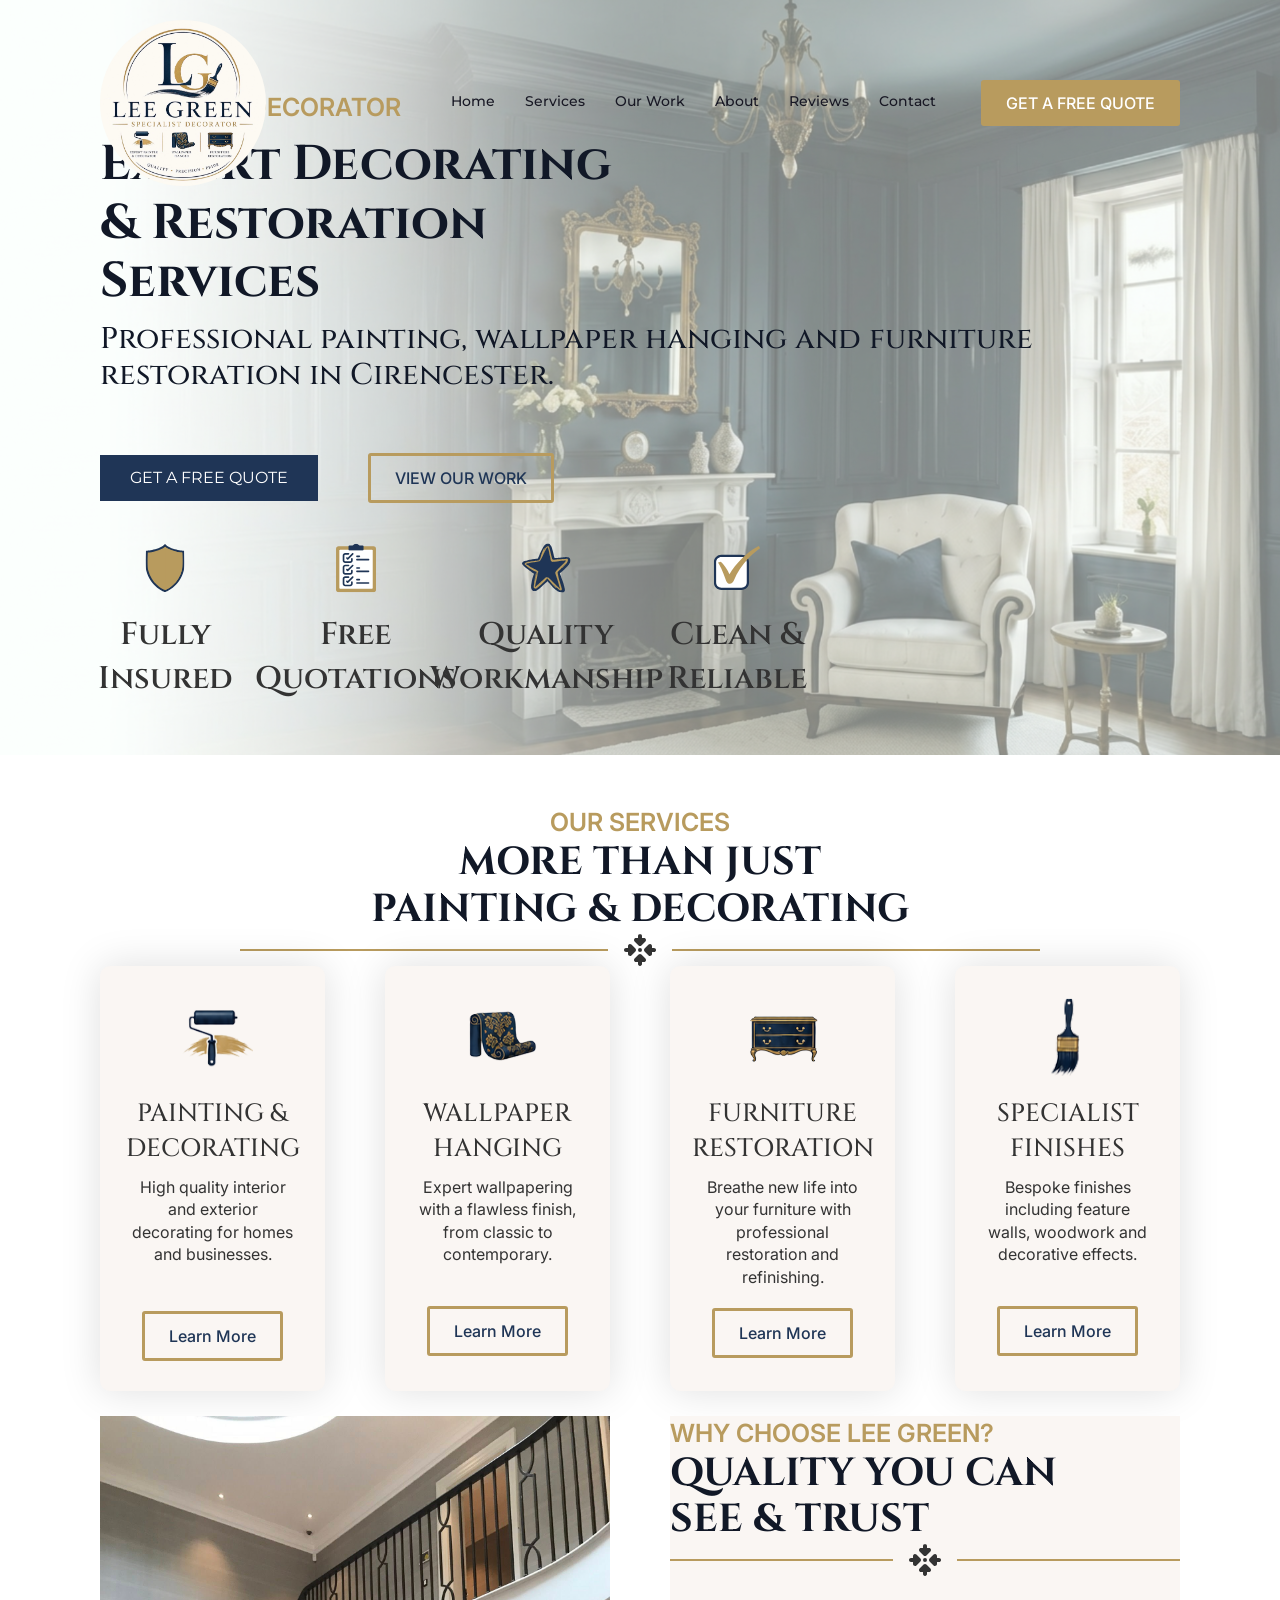
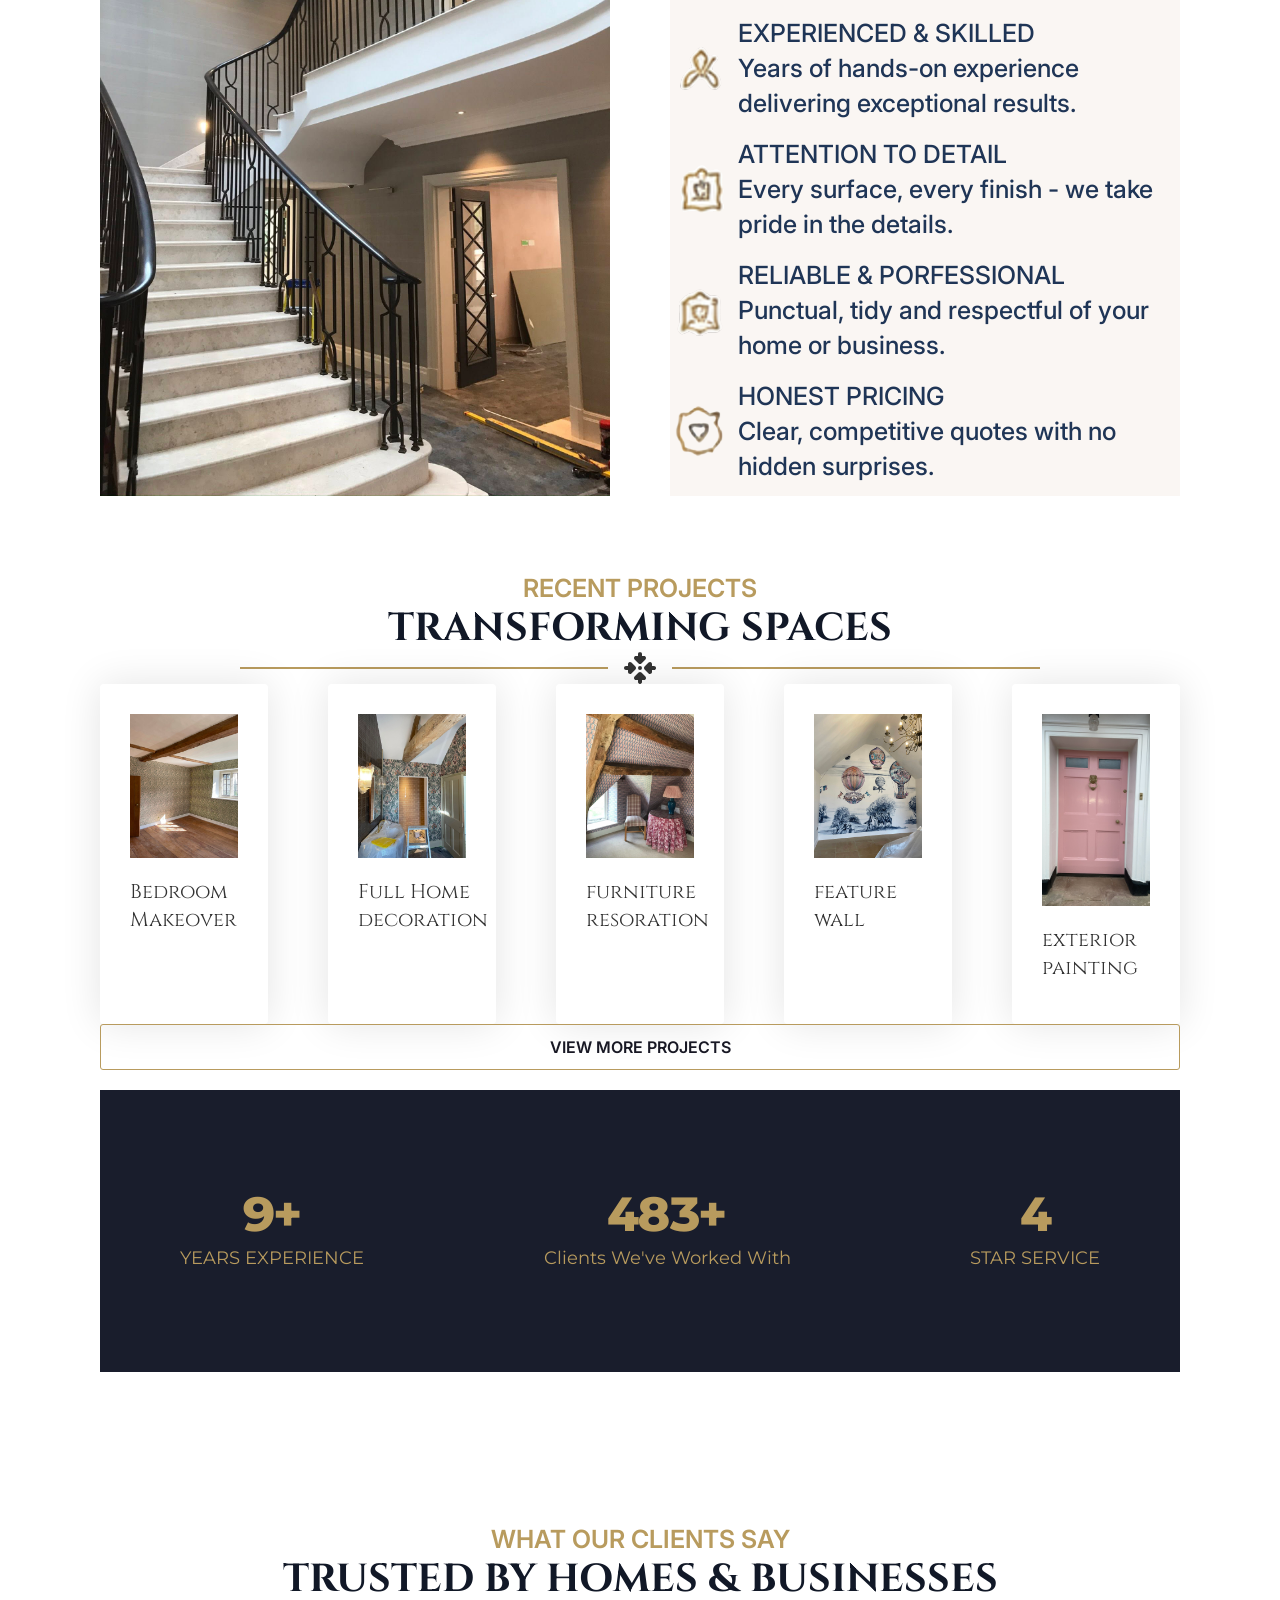
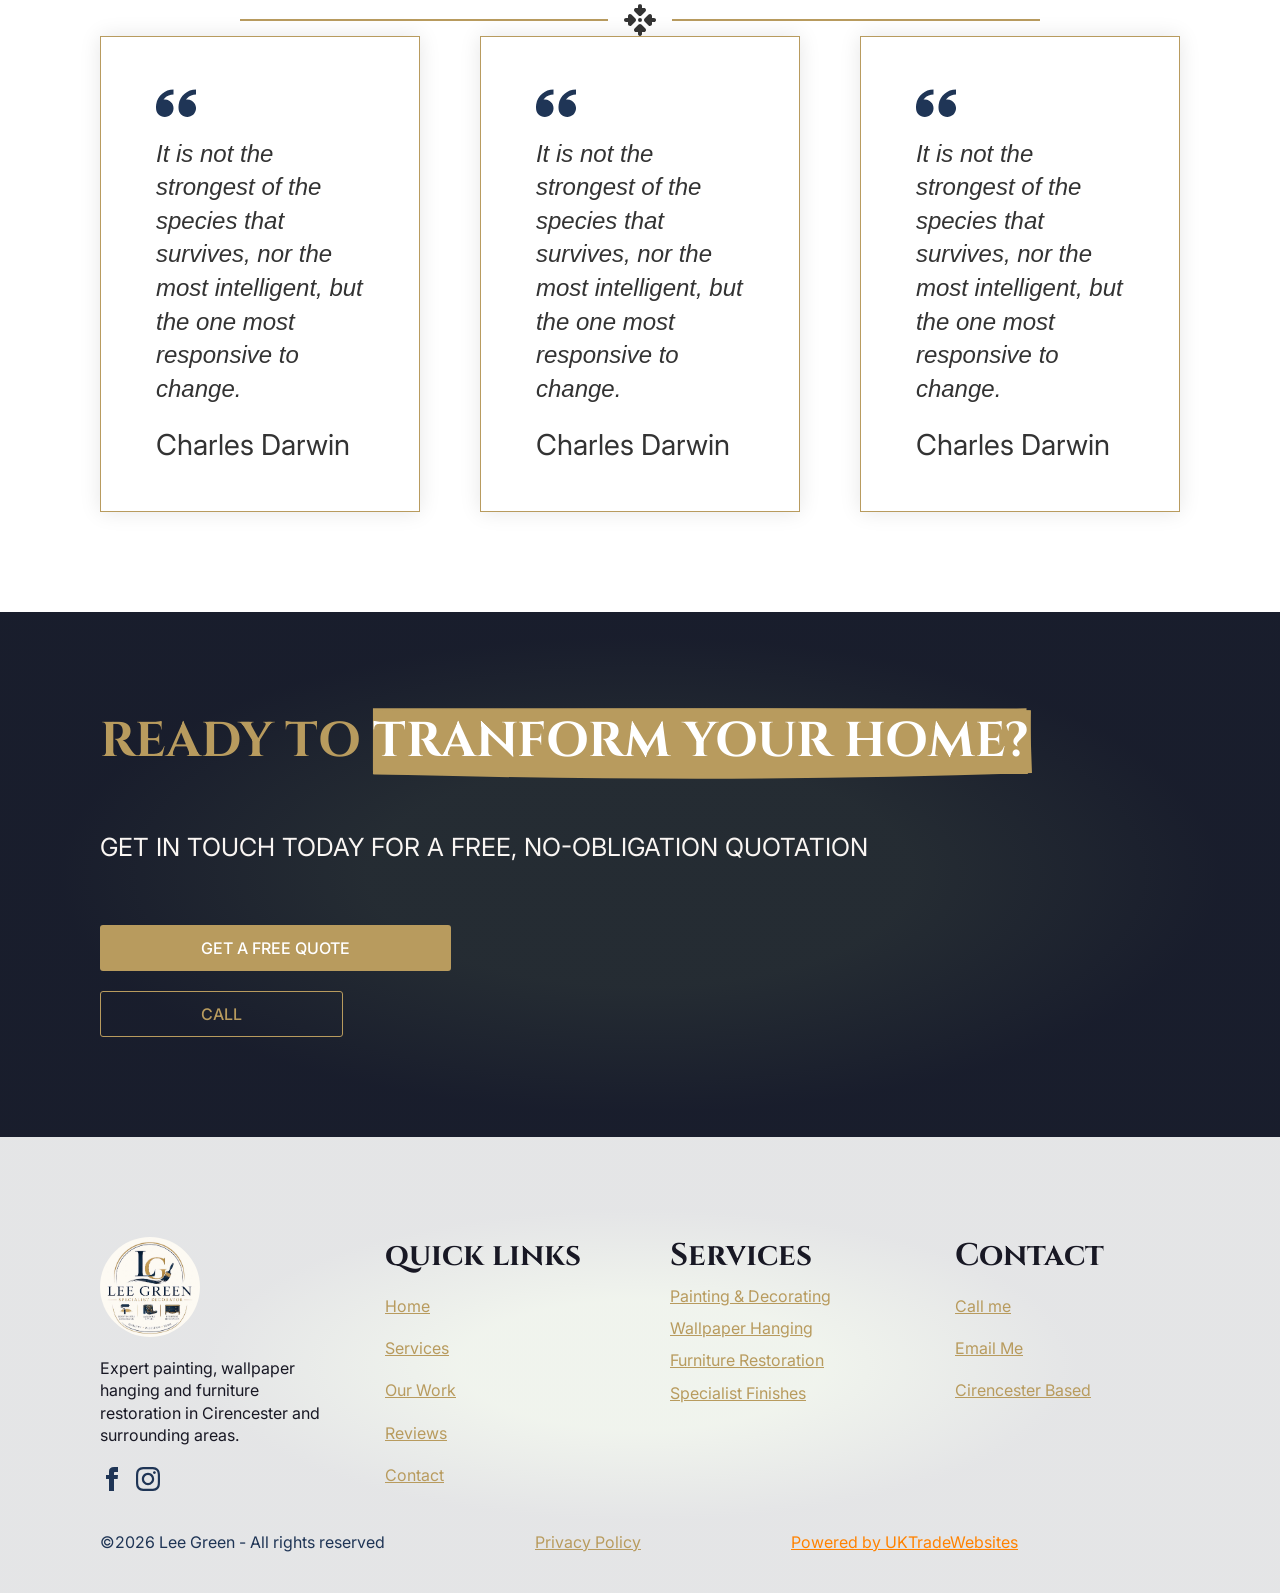
==== commit 19e25655: "Updated/Added simply-static-1-1780219105" ====
--- a/index.html
+++ b/index.html
@@ -43,7 +43,11 @@
 <meta name="generator" content="WordPress 7.0">
 <link rel="canonical" href="/">
 <link rel="shortlink" href="/">
-<!-- [HEADER ASSETS] -->
+        <meta name="ssp-config-path" content="/wp-content/uploads/simply-static/configs/">
+        <meta name="ssp-config-version" content="1780221586">
+        <meta name="ssp-origin-url" content="/">
+
+					<!-- [HEADER ASSETS] -->
 <link rel="stylesheet" href="/wp-content/plugins/breakdance/subplugins/breakdance-elements/dependencies-files/awesome-menu@1/awesome-menu.css?bd_ver=2.7.2">
 <link rel="stylesheet" href="/wp-content/plugins/breakdance/subplugins/breakdance-elements/dependencies-files/breakdance-fancy-background@1/fancy-background.css?bd_ver=2.7.2">
 <link rel="stylesheet" href="https://fonts.googleapis.com/css2?family=Inter:ital,wght@0,100;0,200;0,300;0,400;0,500;0,600;0,700;0,800;0,900;1,100;1,200;1,300;1,400;1,500;1,600;1,700;1,800;1,900&amp;family=Cinzel:ital,wght@0,100;0,200;0,300;0,400;0,500;0,600;0,700;0,800;0,900;1,100;1,200;1,300;1,400;1,500;1,600;1,700;1,800;1,900&amp;family=Montserrat:ital,wght@0,100;0,200;0,300;0,400;0,500;0,600;0,700;0,800;0,900;1,100;1,200;1,300;1,400;1,500;1,600;1,700;1,800;1,900&amp;family=Exo%202:ital,wght@0,100;0,200;0,300;0,400;0,500;0,600;0,700;0,800;0,900;1,100;1,200;1,300;1,400;1,500;1,600;1,700;1,800;1,900&amp;display=swap">
@@ -58,7 +62,7 @@
 
 <link rel="stylesheet" href="/wp-content/uploads/breakdance/css/post-39.css?v=cb83282547fa8618457b7fd7f8c2e316">
 
-<link rel="stylesheet" href="/wp-content/uploads/breakdance/css/post-45.css?v=8b282feca1fb429bd52a09af4a79840a">
+<link rel="stylesheet" href="/wp-content/uploads/breakdance/css/post-45.css?v=f11f2840c79fd89c7f405a5b27f2d657">
 
 <link rel="stylesheet" href="/wp-content/uploads/breakdance/css/post-40.css?v=dc01ffe6c659f9062513496b92823f1c">
 <!-- [/EOF HEADER ASSETS] -->
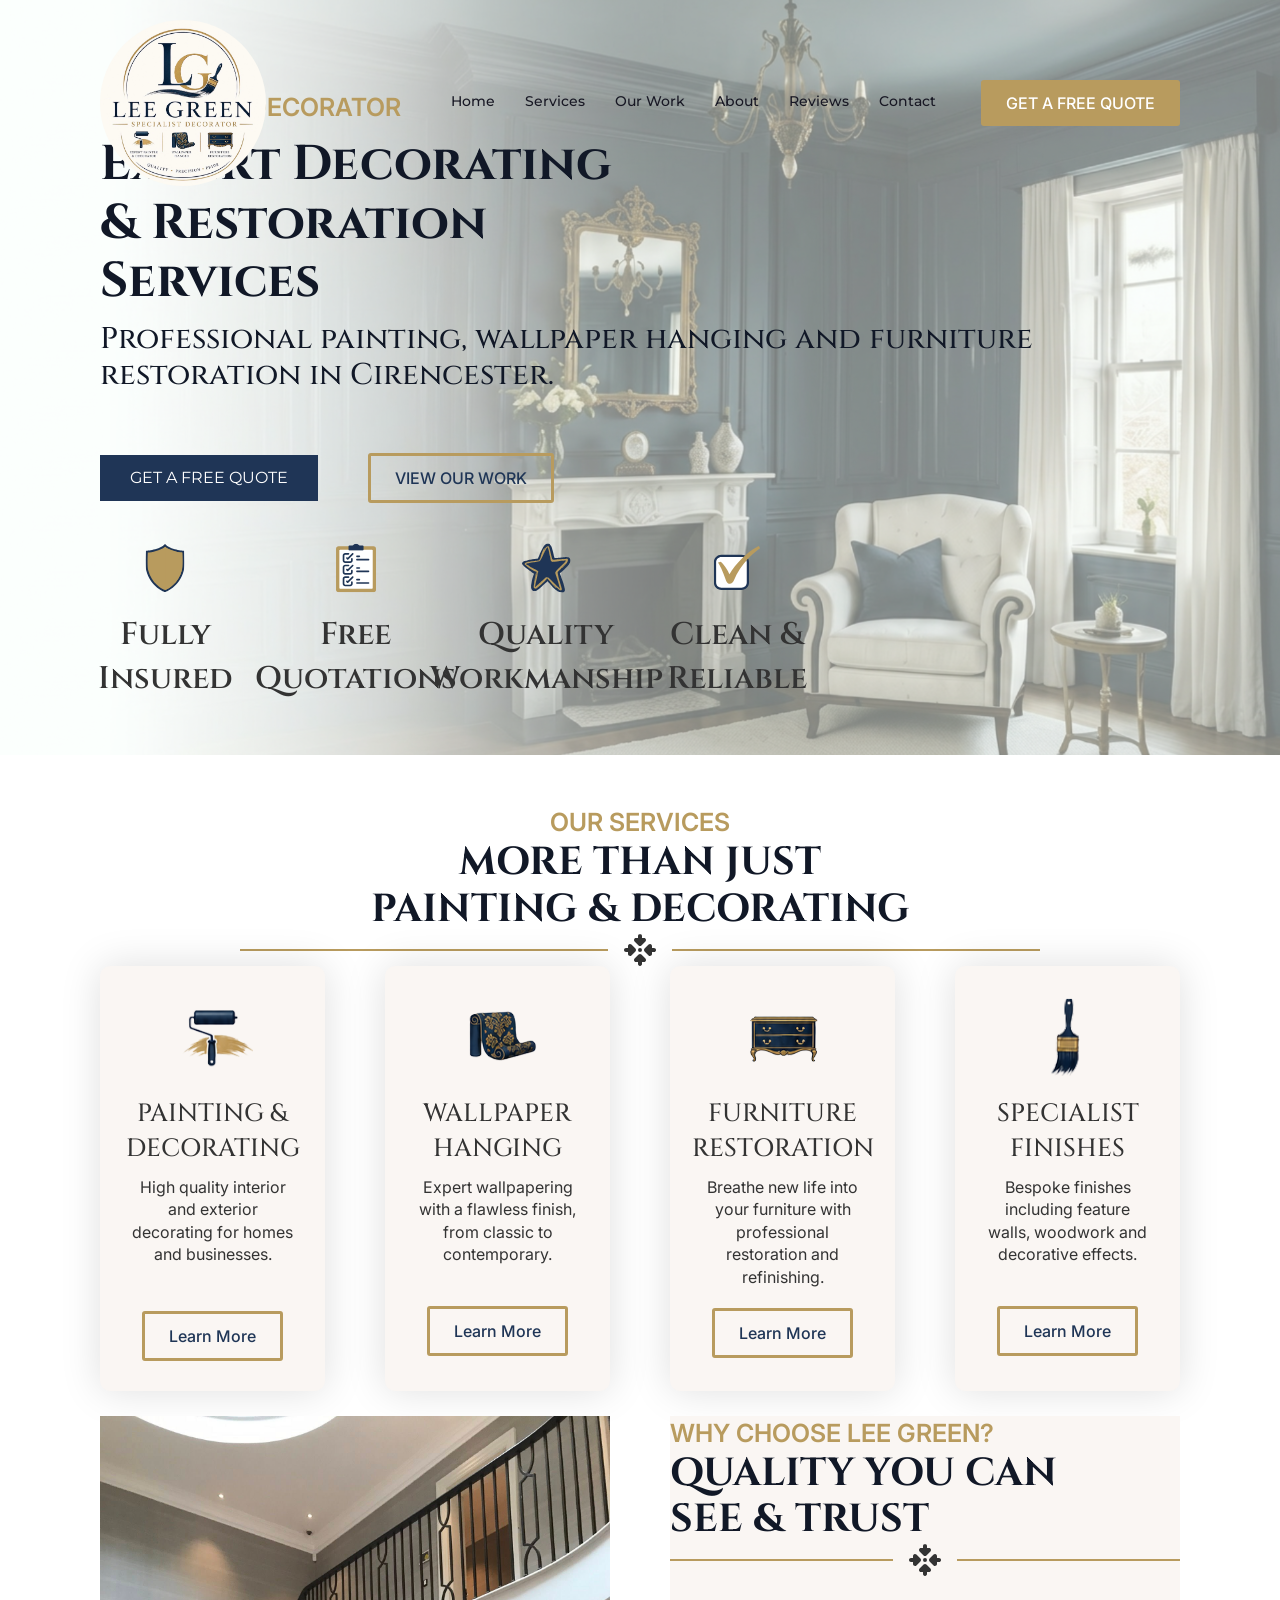
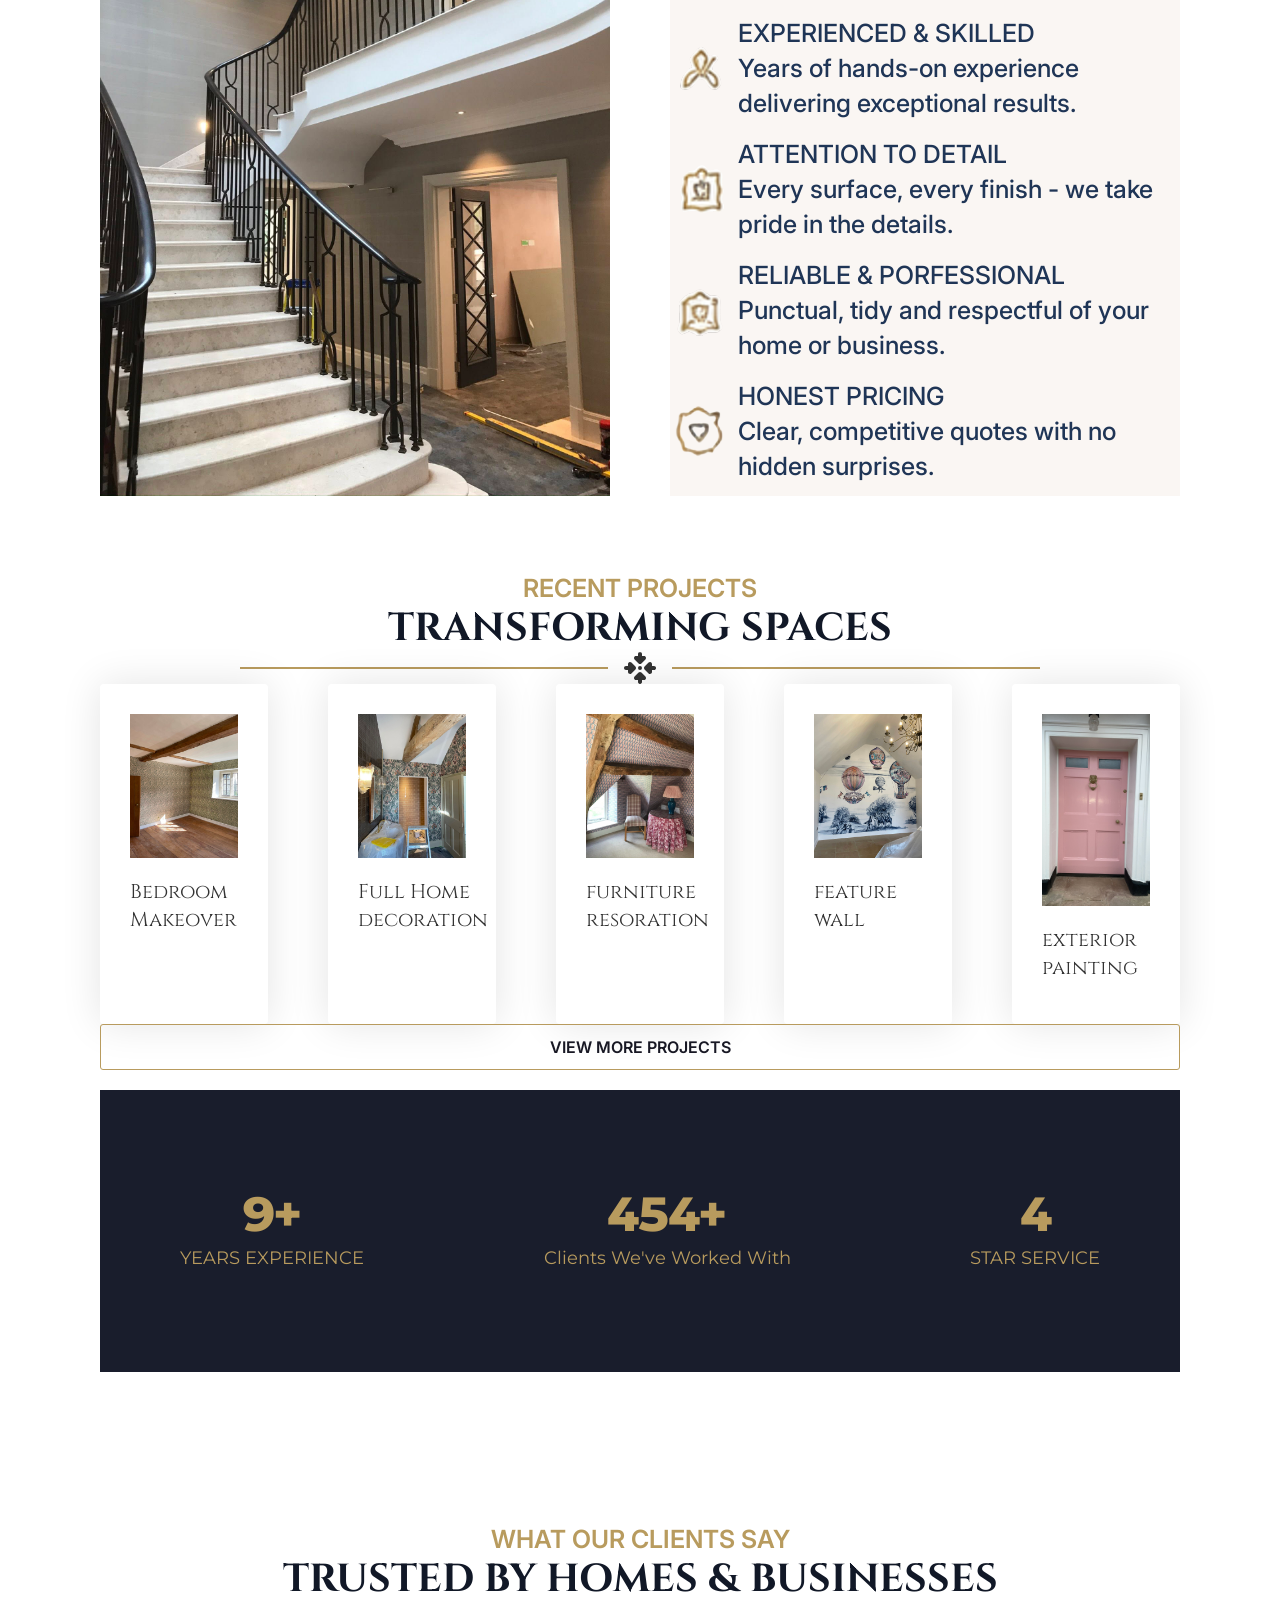
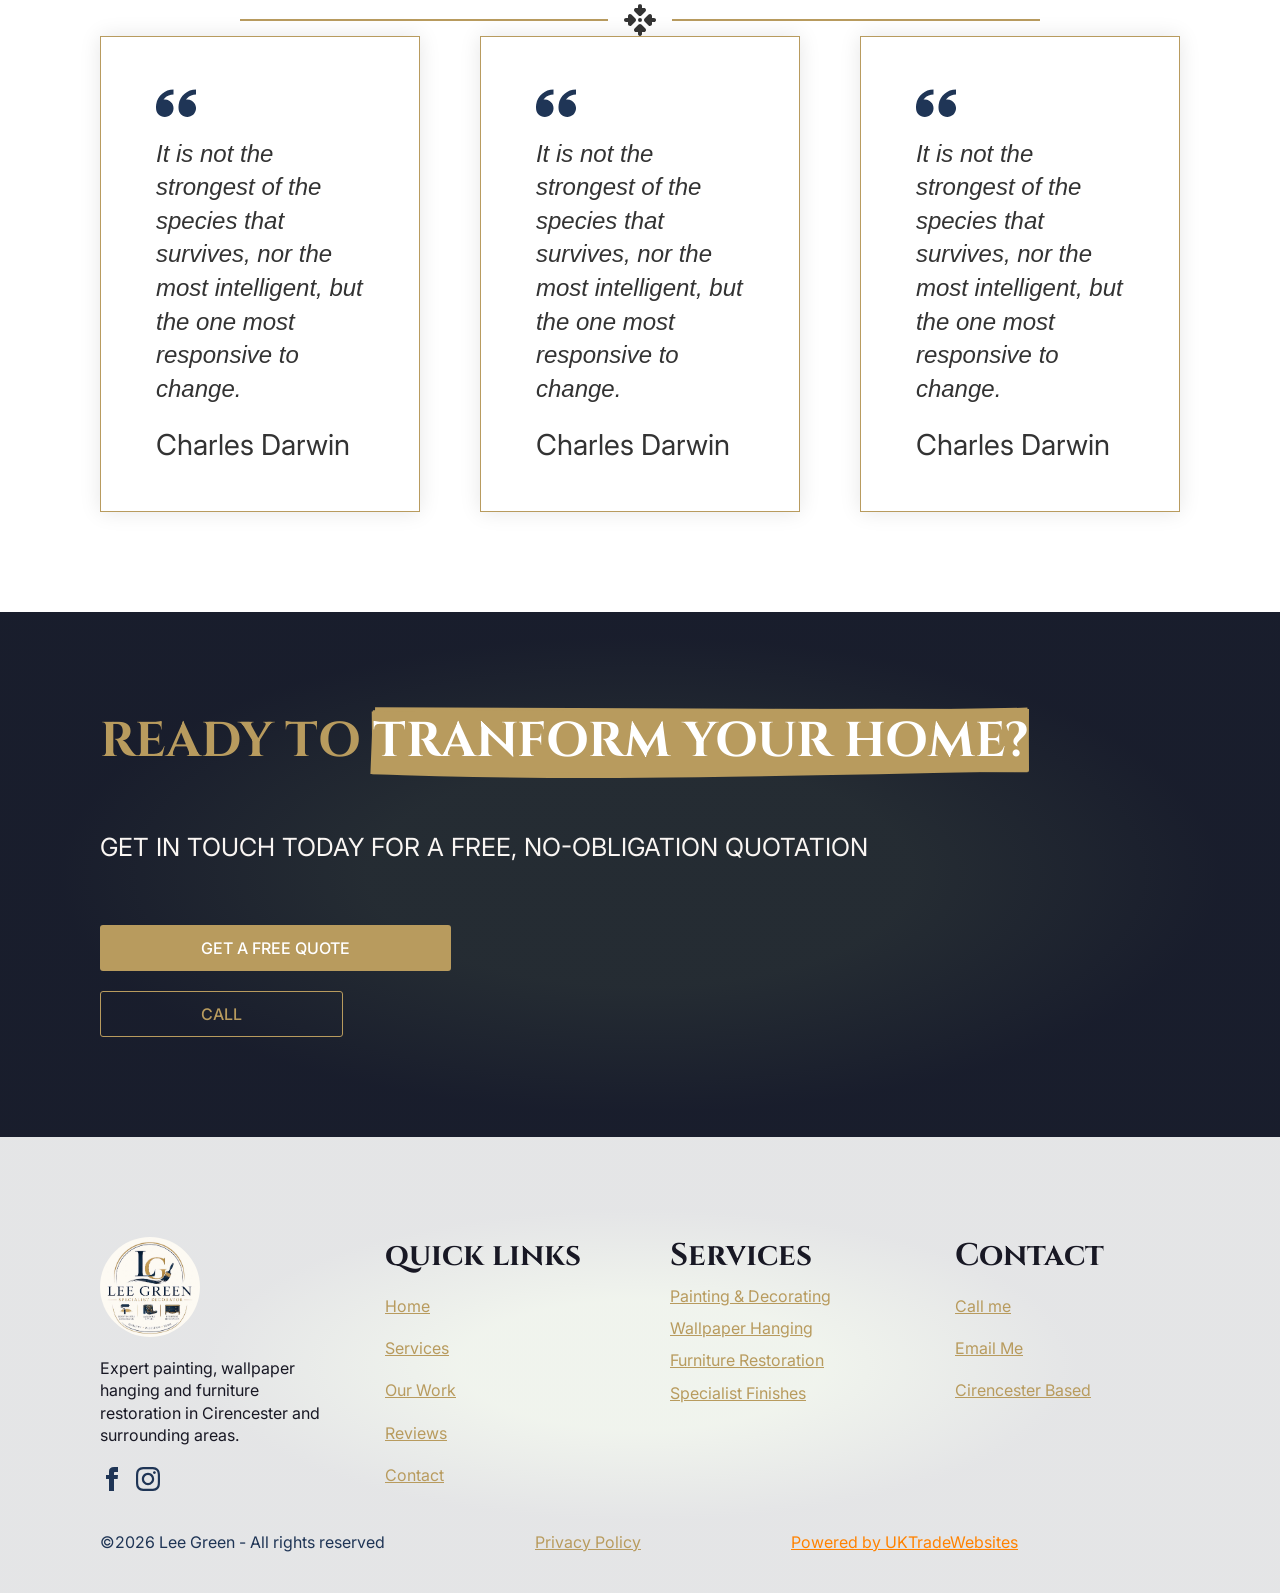
==== commit 9e7d5b94: "Updated/Added simply-static-1-1780221693" ====
--- a/index.html
+++ b/index.html
@@ -44,7 +44,7 @@
 <link rel="canonical" href="/">
 <link rel="shortlink" href="/">
         <meta name="ssp-config-path" content="/wp-content/uploads/simply-static/configs/">
-        <meta name="ssp-config-version" content="1780221586">
+        <meta name="ssp-config-version" content="1780221831">
         <meta name="ssp-origin-url" content="/">
 
 					<!-- [HEADER ASSETS] -->
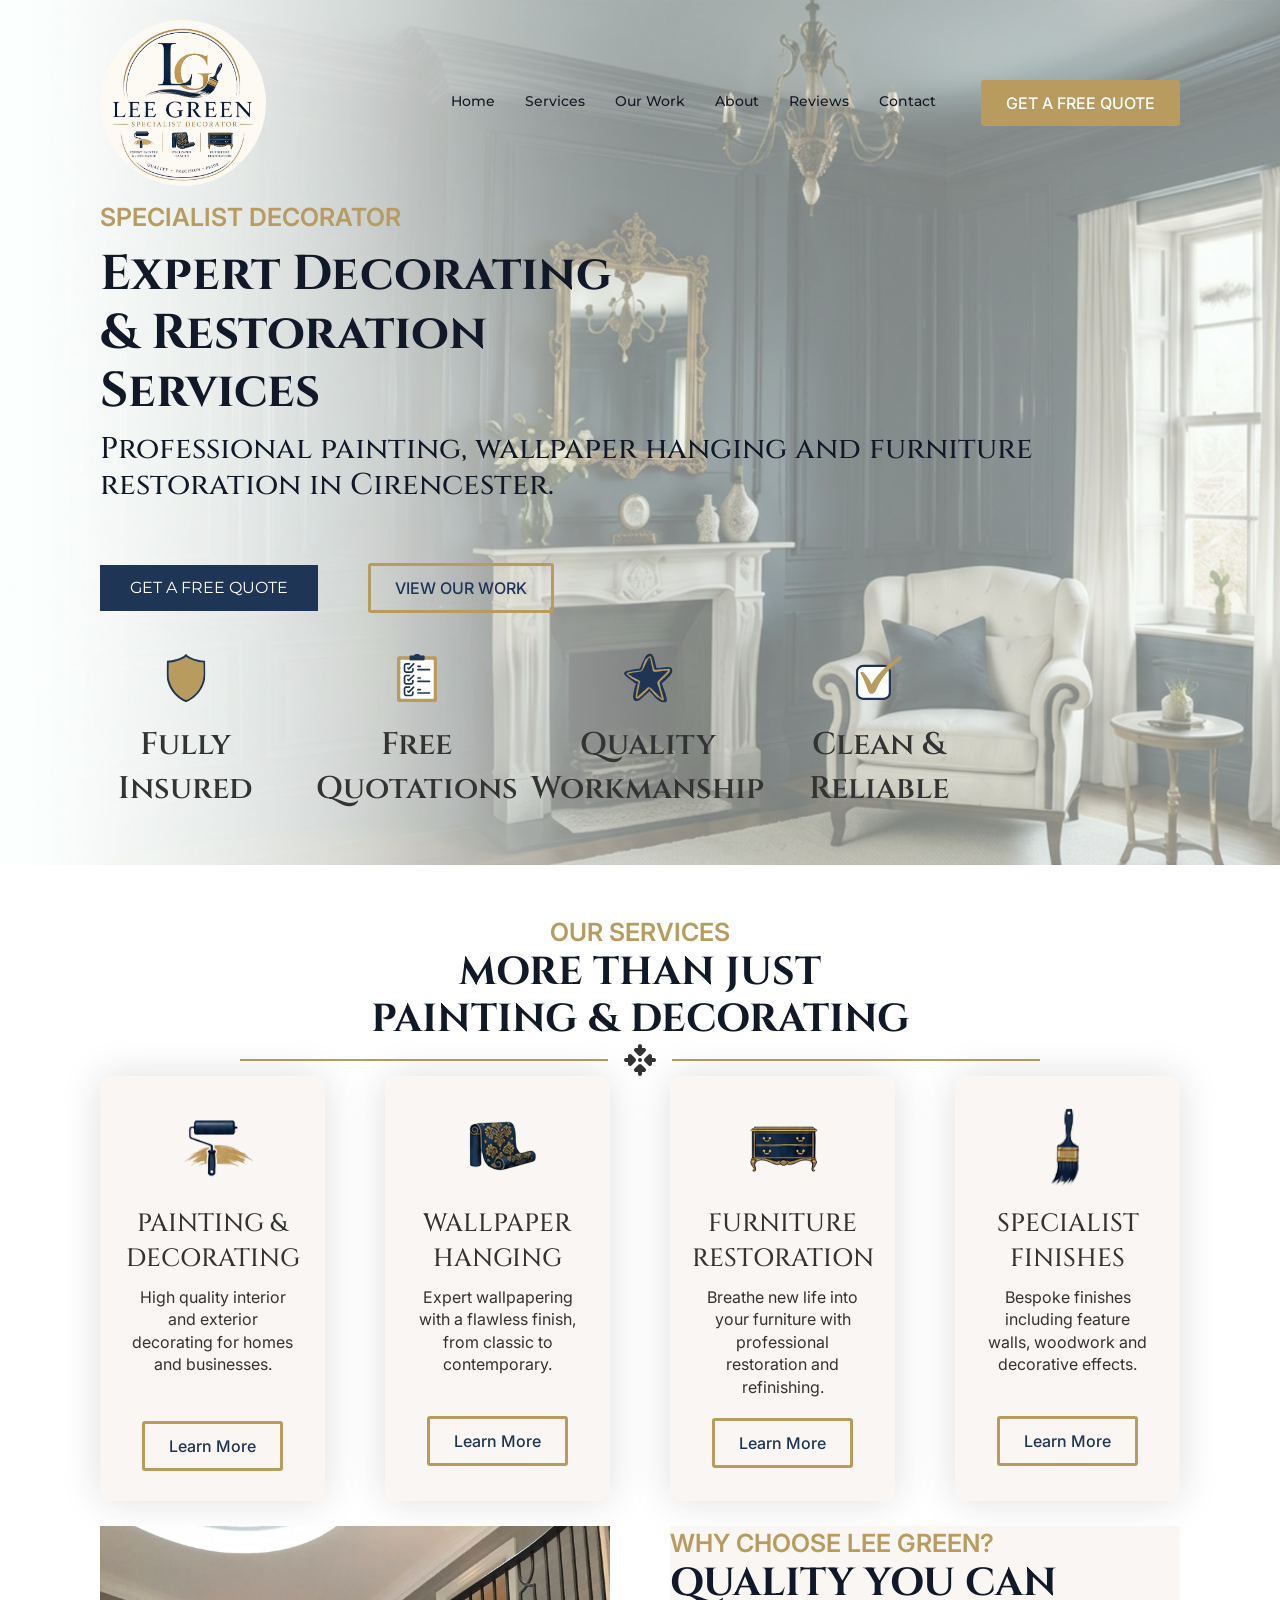
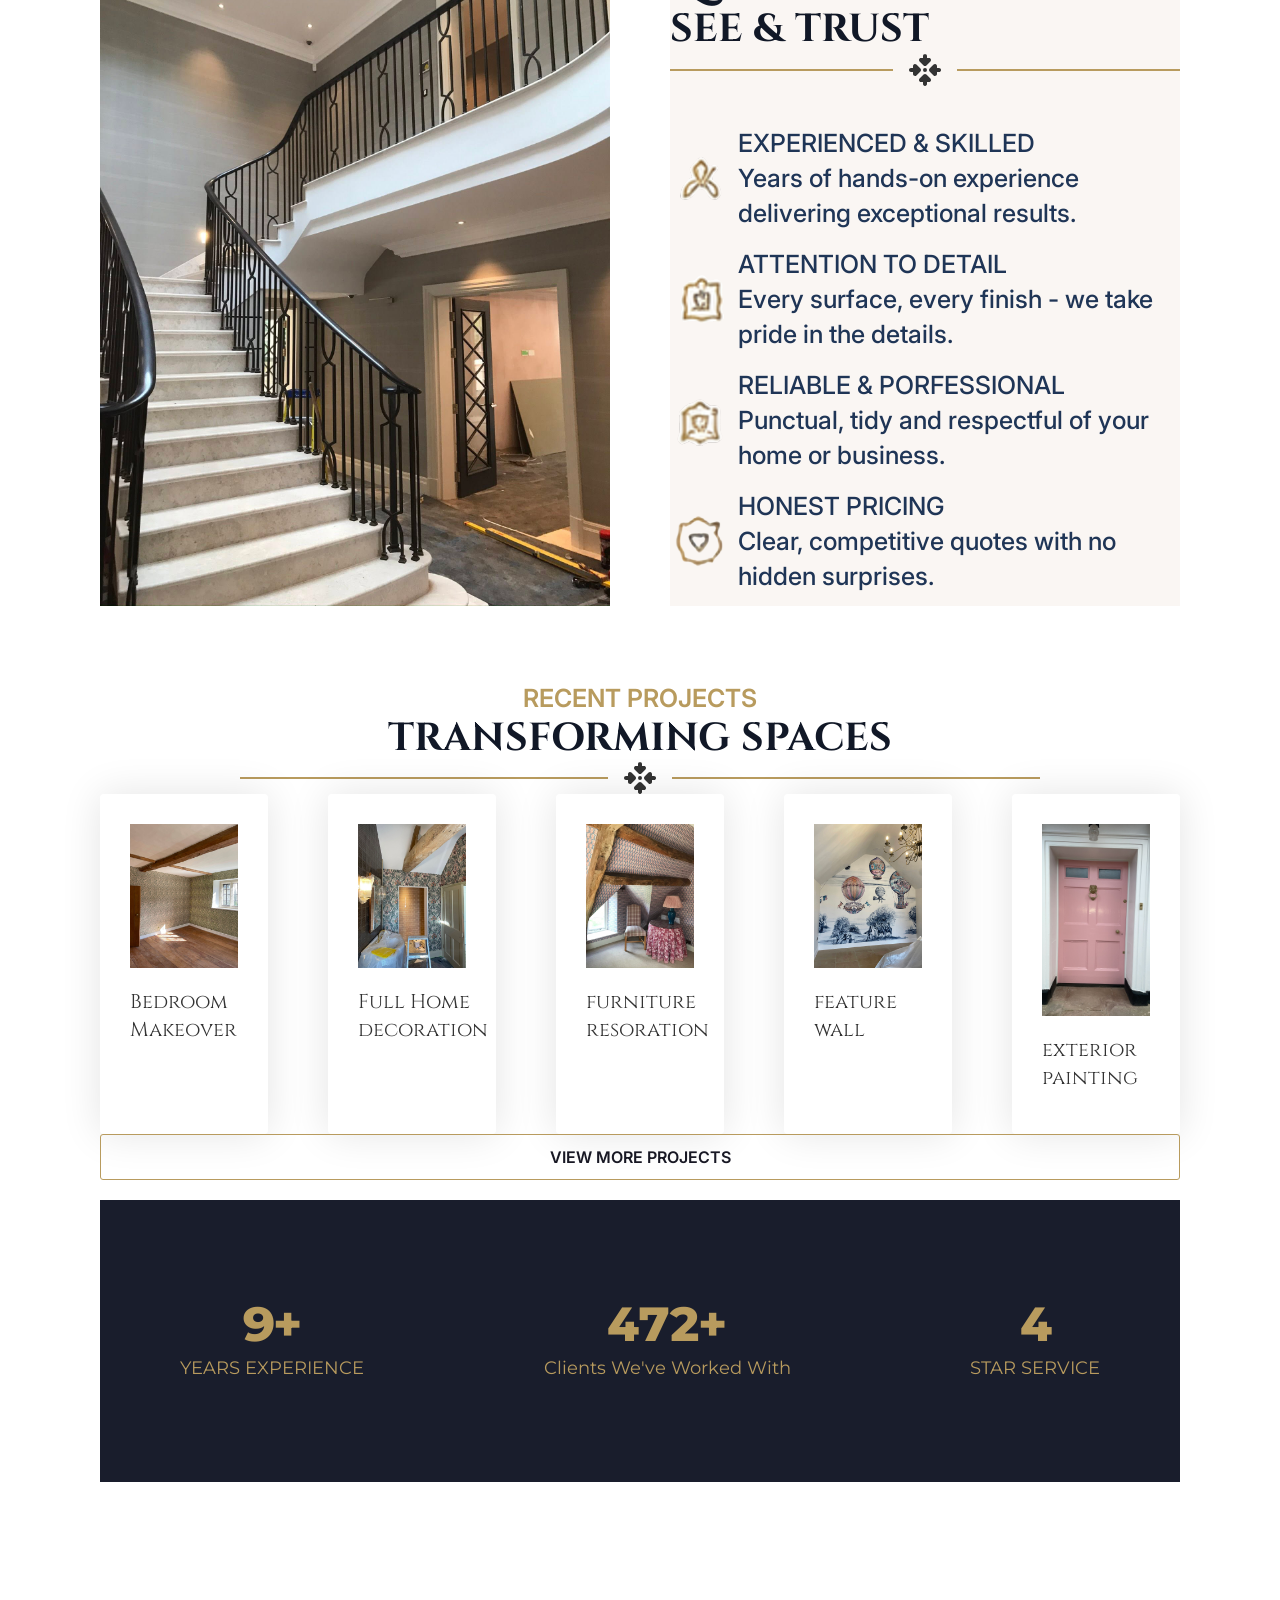
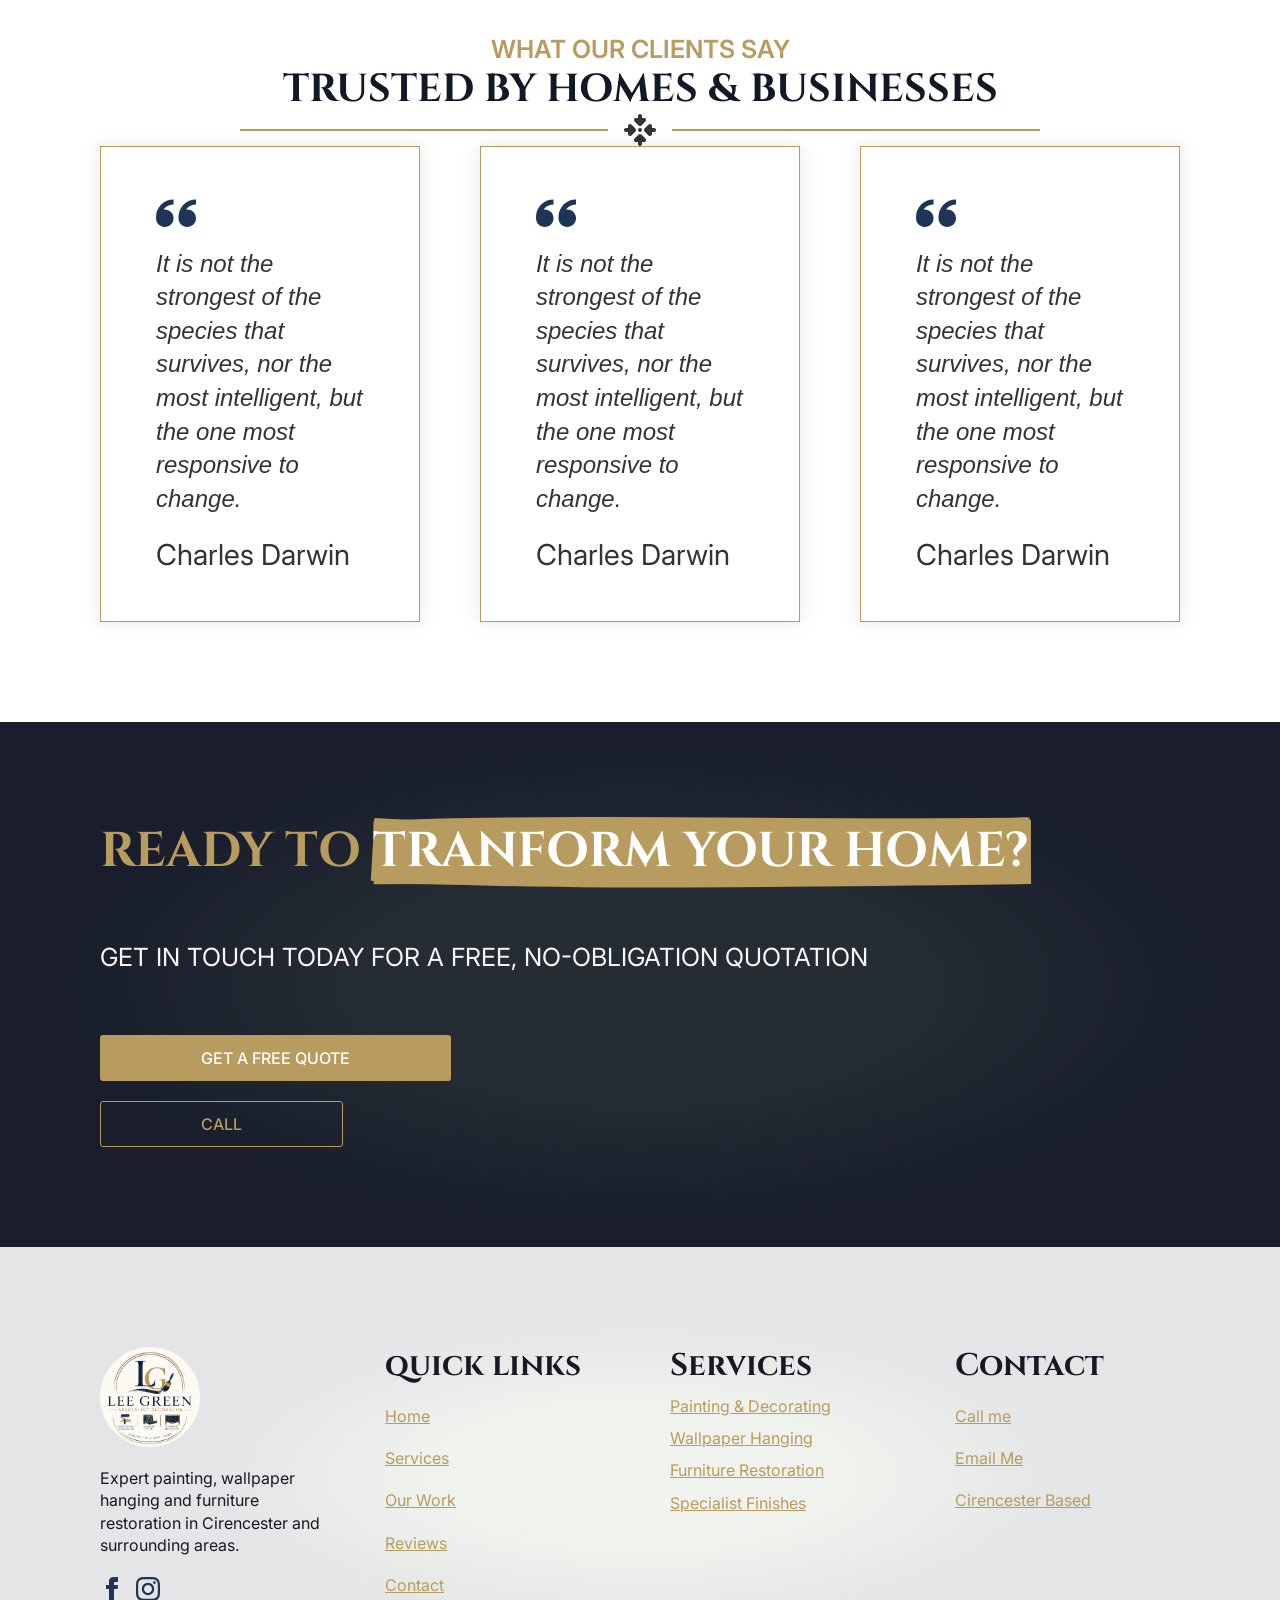
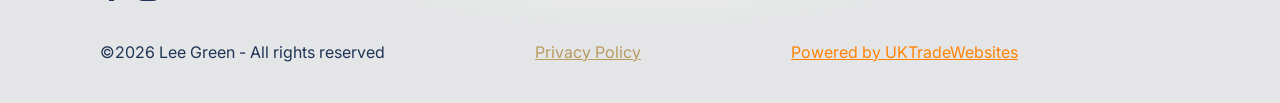
==== commit 933bbe0e: "Updated/Added simply-static-1-1780285643" ====
--- a/index.html
+++ b/index.html
@@ -44,7 +44,7 @@
 <link rel="canonical" href="/">
 <link rel="shortlink" href="/">
         <meta name="ssp-config-path" content="/wp-content/uploads/simply-static/configs/">
-        <meta name="ssp-config-version" content="1780221831">
+        <meta name="ssp-config-version" content="1780285759">
         <meta name="ssp-origin-url" content="/">
 
 					<!-- [HEADER ASSETS] -->
@@ -62,7 +62,7 @@
 
 <link rel="stylesheet" href="/wp-content/uploads/breakdance/css/post-39.css?v=cb83282547fa8618457b7fd7f8c2e316">
 
-<link rel="stylesheet" href="/wp-content/uploads/breakdance/css/post-45.css?v=f11f2840c79fd89c7f405a5b27f2d657">
+<link rel="stylesheet" href="/wp-content/uploads/breakdance/css/post-45.css?v=edbe257d0c6b3ee16c0787a03519374b">
 
 <link rel="stylesheet" href="/wp-content/uploads/breakdance/css/post-40.css?v=dc01ffe6c659f9062513496b92823f1c">
 <!-- [/EOF HEADER ASSETS] -->
--- a/wp-content/uploads/breakdance/css/post-45.css
+++ b/wp-content/uploads/breakdance/css/post-45.css
@@ -1 +1 @@
-.breakdance .bde-section-45-100 .section-container{gap:10px;align-items:flex-start;text-align:left}.breakdance .bde-section-45-100{background-color:var(--bde-palette-color-4);background-image:url(/wp-content/uploads/2026/05/Remake-Screenshot-Without-Top-Bar.png)}.breakdance .bde-section-45-100>.section-background-overlay{background:linear-gradient(0deg,rgba(249,255,252,1) 100%,rgba(255,0,0,1) 100%)}.breakdance .bde-section-45-100>.section-background-overlay{background-color:var(--bde-palette-color-1);transition:background-color var(--bde-transition-duration) ease-in-out}.breakdance .bde-section-45-100>.section-background-overlay{opacity:0.5}.breakdance .bde-section-45-100 .section-container{padding-bottom:15px;padding-top:90px}@media (max-width:1023px){.breakdance .bde-section-45-100 .section-container{padding-bottom:380px;padding-top:100px}}@media (max-width:767px){.breakdance .bde-section-45-100 .section-container{align-items:center;text-align:center}.breakdance .bde-section-45-100 .section-container{padding-bottom:200px}}@media (max-width:479px){.breakdance .bde-section-45-100 .section-container{align-items:center;text-align:center}.breakdance .bde-section-45-100 .section-container{padding-bottom:180px;padding-top:60px}}.breakdance .bde-text-45-210{color:var(--bde-links-color);font-size:25px;font-weight:600}.breakdance .bde-heading-45-209{font-size:30px;font-weight:500;text-transform:none}.breakdance .bde-div-45-213{margin-top:50px}.breakdance .bde-div-45-213{display:flex;flex-direction:row;flex-wrap:nowrap;align-items:center;gap:50px}.breakdance .bde-div-45-217{width:65%}.breakdance .bde-grid-45-240{--bde-grid-items-per-row:4}.breakdance .bde-grid>*{width:auto!important;height:auto!important}@media (max-width:1119px){.breakdance .bde-grid-45-240{--bde-grid-items-per-row:3}}@media (max-width:1023px){.breakdance .bde-grid-45-240{--bde-grid-items-per-row:2}}@media (max-width:767px){.breakdance .bde-grid-45-240{--bde-grid-items-per-row:1}}.breakdance .bde-icon-box-45-241{background:#FFF0;align-items:center}.breakdance .bde-icon-box-45-241 .ee-iconbox-content{align-items:center;text-align:center}.breakdance .bde-icon-box-45-241 .ee-iconbox-title{font-weight:600}.breakdance .bde-icon-box-45-241 .ee-iconbox-icon.breakdance-icon-atom{font-size:50px}.breakdance .bde-icon-box-45-245{background:#FFF0;align-items:center}.breakdance .bde-icon-box-45-245 .ee-iconbox-content{align-items:center;text-align:center}.breakdance .bde-icon-box-45-245 .ee-iconbox-title{font-weight:600}.breakdance .bde-icon-box-45-245 .ee-iconbox-icon.breakdance-icon-atom{font-size:50px}.breakdance .bde-icon-box-45-246{background:#FFF0;align-items:center}.breakdance .bde-icon-box-45-246 .ee-iconbox-content{align-items:center;text-align:center}.breakdance .bde-icon-box-45-246 .ee-iconbox-title{font-weight:600}.breakdance .bde-icon-box-45-246 .ee-iconbox-icon.breakdance-icon-atom{font-size:50px}.breakdance .bde-icon-box-45-247{background:#FFF0;align-items:center}.breakdance .bde-icon-box-45-247 .ee-iconbox-content{align-items:center;text-align:center}.breakdance .bde-icon-box-45-247 .ee-iconbox-title{font-weight:600}.breakdance .bde-icon-box-45-247 .ee-iconbox-icon.breakdance-icon-atom{font-size:50px}.breakdance .bde-section-45-105 .section-container{display:flex;flex-direction:column;align-items:center;text-align:center}.breakdance .bde-text-45-258{color:var(--bde-links-color);font-size:25px;font-weight:600;margin-top:-50px}@media (max-width:767px){.breakdance .bde-text-45-258{margin-top:2px}}.breakdance .bde-fancy-divider-45-260{--bde-fancy-divider-border-style:solid;--bde-fancy-divider-border-color:var(--bde-links-color);width:800px}@media (max-width:1119px){.breakdance .bde-fancy-divider-45-260{--bde-fancy-divider-border-style:solid}}@media (max-width:1023px){.breakdance .bde-fancy-divider-45-260{--bde-fancy-divider-border-style:solid}}@media (max-width:767px){.breakdance .bde-fancy-divider-45-260{--bde-fancy-divider-border-style:solid}}@media (max-width:479px){.breakdance .bde-fancy-divider-45-260{--bde-fancy-divider-border-style:solid}}.breakdance .bde-grid-45-250{--bde-grid-items-per-row:4;margin-bottom:25px}.breakdance .bde-grid>*{width:auto!important;height:auto!important}@media (max-width:1119px){.breakdance .bde-grid-45-250{--bde-grid-items-per-row:3}}@media (max-width:1023px){.breakdance .bde-grid-45-250{--bde-grid-items-per-row:2}}@media (max-width:767px){.breakdance .bde-grid-45-250{--bde-grid-items-per-row:1}}.breakdance .bde-icon-box-45-252{width:500px;background:#FAF6F3;border-radius:10px;box-shadow:0px 0px 40px 0px #00000021;align-items:center}.breakdance .bde-icon-box-45-252 .ee-iconbox-content{align-items:center;text-align:center}.breakdance .bde-icon-box-45-252 .ee-iconbox-title{font-size:25px;font-weight:500}.breakdance .bde-icon-box-45-252 .ee-iconbox-button{margin-top:45px}.breakdance .bde-icon-box-45-252 .ee-iconbox-icon.breakdance-icon-atom{font-size:80px}.breakdance .bde-icon-box-45-255{width:500px;background:#FAF6F3;border-radius:10px;box-shadow:0px 0px 40px 0px #00000021;align-items:center}.breakdance .bde-icon-box-45-255 .ee-iconbox-content{align-items:center;text-align:center}.breakdance .bde-icon-box-45-255 .ee-iconbox-title{font-size:25px;font-weight:500}.breakdance .bde-icon-box-45-255 .ee-iconbox-button{margin-top:40px}.breakdance .bde-icon-box-45-255 .ee-iconbox-icon.breakdance-icon-atom{font-size:80px}.breakdance .bde-icon-box-45-256{width:500px;background:#FAF6F3;border-radius:10px;box-shadow:0px 0px 40px 0px #00000021;align-items:center}.breakdance .bde-icon-box-45-256 .ee-iconbox-content{align-items:center;text-align:center}.breakdance .bde-icon-box-45-256 .ee-iconbox-title{font-size:25px;font-weight:500}.breakdance .bde-icon-box-45-256 .ee-iconbox-icon.breakdance-icon-atom{font-size:80px}.breakdance .bde-icon-box-45-257{width:500px;background:#FAF6F3;border-radius:10px;box-shadow:0px 0px 40px 0px #00000021;align-items:center}.breakdance .bde-icon-box-45-257 .ee-iconbox-content{align-items:center;text-align:center}.breakdance .bde-icon-box-45-257 .ee-iconbox-title{font-size:25px;font-weight:500}.breakdance .bde-icon-box-45-257 .ee-iconbox-button{margin-top:40px}.breakdance .bde-icon-box-45-257 .ee-iconbox-icon.breakdance-icon-atom{font-size:80px}.breakdance .bde-columns-45-261{--columnCount:2}@media (max-width:1119px){.breakdance .bde-columns-45-261{--columnCount:2}.breakdance .bde-columns-45-261.bde-columns{flex-direction:column;flex-wrap:nowrap}.breakdance .bde-columns-45-261.bde-columns>.bde-column{width:100%}}@media (max-width:1023px){.breakdance .bde-columns-45-261{--columnCount:2}}@media (max-width:767px){.breakdance .bde-columns-45-261{--columnCount:2}}@media (max-width:479px){.breakdance .bde-columns-45-261{--columnCount:2}}.breakdance .bde-column-45-262{--column-width:50%}.breakdance .bde-column-45-263{--column-width:50%}.breakdance .bde-column-45-263{background-color:var(--bde-palette-color-1-3548fa1f-a750-4a76-99ce-70310afc994c)}.breakdance .bde-text-45-266{color:var(--bde-links-color);font-size:25px;font-weight:600}.breakdance .bde-fancy-divider-45-265{--bde-fancy-divider-border-style:solid;--bde-fancy-divider-border-color:var(--bde-links-color);width:800px}@media (max-width:1119px){.breakdance .bde-fancy-divider-45-265{--bde-fancy-divider-border-style:solid}}@media (max-width:1023px){.breakdance .bde-fancy-divider-45-265{--bde-fancy-divider-border-style:solid}}@media (max-width:767px){.breakdance .bde-fancy-divider-45-265{--bde-fancy-divider-border-style:solid}}@media (max-width:479px){.breakdance .bde-fancy-divider-45-265{--bde-fancy-divider-border-style:solid}}.breakdance .bde-icon-list-45-268{width:100%;margin-top:40px}.breakdance .bde-icon-list-45-268 li .bde-icon-list__icon{font-size:60px}.breakdance .bde-icon-list-45-268 li .bde-icon-list__text{color:var(--bde-brand-primary-color);font-size:25px;font-weight:500}.breakdance .bde-section-45-146 .section-container{display:flex;flex-direction:column;align-items:center;text-align:center}.breakdance .bde-section-45-146{margin-top:-75px}.breakdance .bde-text-45-270{color:var(--bde-links-color);font-size:25px;font-weight:600;margin-top:-50px}@media (max-width:767px){.breakdance .bde-text-45-270{margin-top:22px}}.breakdance .bde-fancy-divider-45-272{--bde-fancy-divider-border-style:solid;--bde-fancy-divider-border-color:var(--bde-links-color);width:800px}@media (max-width:1119px){.breakdance .bde-fancy-divider-45-272{--bde-fancy-divider-border-style:solid}}@media (max-width:1023px){.breakdance .bde-fancy-divider-45-272{--bde-fancy-divider-border-style:solid}}@media (max-width:767px){.breakdance .bde-fancy-divider-45-272{margin-bottom:20px;--bde-fancy-divider-border-style:solid}}@media (max-width:479px){.breakdance .bde-fancy-divider-45-272{--bde-fancy-divider-border-style:solid}}.breakdance .bde-grid-45-273{--bde-grid-items-per-row:5}.breakdance .bde-grid>*{width:auto!important;height:auto!important}@media (max-width:1119px){.breakdance .bde-grid-45-273{--bde-grid-items-per-row:3}}@media (max-width:1023px){.breakdance .bde-grid-45-273{--bde-grid-items-per-row:2}}@media (max-width:767px){.breakdance .bde-grid-45-273{--bde-grid-items-per-row:1}}.breakdance .bde-image-box-45-274{width:500px;background:#642EDA00;border-radius:4px;box-shadow:0px 0px 40px 0px #0000001C;padding-left:30px;padding-right:30px;padding-bottom:30px;padding-top:30px;align-items:flex-start}.breakdance .bde-image-box-45-274 .ee-imagebox-content{align-items:flex-start;text-align:left}.breakdance .bde-image-box-45-274 .ee-imagebox-title{font-size:20px}.breakdance .bde-image-box-45-277{width:500px;background:#642EDA00;border-radius:4px;box-shadow:0px 0px 40px 0px #0000001C;padding-left:30px;padding-right:30px;padding-bottom:30px;padding-top:30px;align-items:flex-start}.breakdance .bde-image-box-45-277 .ee-imagebox-content{align-items:flex-start;text-align:left}.breakdance .bde-image-box-45-277 .ee-imagebox-title{font-size:20px}.breakdance .bde-image-box-45-278{width:500px;background:#642EDA00;border-radius:4px;box-shadow:0px 0px 40px 0px #0000001C;padding-left:30px;padding-right:30px;padding-bottom:30px;padding-top:30px;align-items:flex-start}.breakdance .bde-image-box-45-278 .ee-imagebox-content{align-items:flex-start;text-align:left}.breakdance .bde-image-box-45-278 .ee-imagebox-title{font-size:20px}.breakdance .bde-image-box-45-279{width:500px;background:#642EDA00;border-radius:4px;box-shadow:0px 0px 40px 0px #0000001C;padding-left:30px;padding-right:30px;padding-bottom:30px;padding-top:30px;align-items:flex-start}.breakdance .bde-image-box-45-279 .ee-imagebox-content{align-items:flex-start;text-align:left}.breakdance .bde-image-box-45-279 .ee-imagebox-title{font-size:20px}.breakdance .bde-image-box-45-280{width:500px;background:#642EDA00;border-radius:4px;box-shadow:0px 0px 40px 0px #0000001C;padding-left:30px;padding-right:30px;padding-bottom:30px;padding-top:30px;align-items:flex-start}.breakdance .bde-image-box-45-280 .ee-imagebox-content{align-items:flex-start;text-align:left}.breakdance .bde-image-box-45-280 .ee-imagebox-title{font-size:20px}.breakdance .bde-button-45-276{width:100%}.breakdance .bde-button-45-276 .bde-button__button{--bde-button-custom-border-color:var(--bde-links-color);--bde-button-custom-border-color-hover:var(--bde-links-color);--bde-button-custom-background-color:#642EDA00;--bde-button-custom-background-color-hover:#642EDA00;--bde-button-custom-text-color:var(--bde-palette-color-4);--bde-button-custom-text-color-hover:var(--bde-palette-color-4);border-width:1px;color:var(--bde-palette-color-4);font-weight:600}.breakdance .bde-button-45-276 .bde-button__button{--bde-button-width:100%;display:flex}.breakdance .bde-div-45-113{width:100%;margin-top:20px;flex-wrap:wrap;flex-direction:row;align-items:flex-start;justify-content:space-between}.breakdance .bde-div-45-113{background-color:#191D2C}.breakdance .bde-simple-counter-45-117{width:auto;padding:80px 80px 80px 80px;margin-top:20px;margin-bottom:20px}.breakdance .bde-simple-counter-45-117 .bde-simple-counter__number,.breakdance .bde-simple-counter-45-117 .bde-simple-counter__prefix,.breakdance .bde-simple-counter-45-117 .bde-simple-counter__digit,.breakdance .bde-simple-counter-45-117 .bde-simple-counter__suffix{color:var(--bde-links-color);font-size:var(--preset-id-16114125-014c-441a-abe6-d31ef3328be7-font-size);font-family:var(--preset-id-16114125-014c-441a-abe6-d31ef3328be7-font-family);font-weight:var(--preset-id-16114125-014c-441a-abe6-d31ef3328be7-font-weight);text-transform:var(--preset-id-16114125-014c-441a-abe6-d31ef3328be7-text-transform)}.breakdance .bde-simple-counter-45-117 .bde-simple-counter__suffix{color:var(--bde-links-color);font-size:var(--preset-id-16114125-014c-441a-abe6-d31ef3328be7-font-size);font-family:var(--preset-id-16114125-014c-441a-abe6-d31ef3328be7-font-family);font-weight:var(--preset-id-16114125-014c-441a-abe6-d31ef3328be7-font-weight);text-transform:var(--preset-id-16114125-014c-441a-abe6-d31ef3328be7-text-transform)}.breakdance .bde-simple-counter-45-117 .bde-simple-counter__title{color:var(--bde-links-color);font-size:var(--preset-id-f42a05a2-904a-4ae4-99db-40a741a3fd54-font-size);font-family:var(--preset-id-f42a05a2-904a-4ae4-99db-40a741a3fd54-font-family);font-weight:var(--preset-id-f42a05a2-904a-4ae4-99db-40a741a3fd54-font-weight);text-transform:var(--preset-id-f42a05a2-904a-4ae4-99db-40a741a3fd54-text-transform)}.breakdance .bde-simple-counter-45-117{background-image:url(https://breakdancelibrary.com/computer-repair/wp-content/uploads/sites/24/2022/12/blob1_home_fixit.svg);background-size:contain;background-position:center;background-repeat:no-repeat;background-attachment:scroll;background-blend-mode:normal}@media (max-width:1119px){.breakdance .bde-simple-counter-45-117{padding:40px 40px 40px 40px}}@media (max-width:1023px){.breakdance .bde-simple-counter-45-117{padding:30px 30px 30px 30px}}@media (max-width:767px){.breakdance .bde-simple-counter-45-117{width:100%}}.breakdance .bde-simple-counter-45-119{width:auto;padding:80px 80px 80px 80px;margin-top:20px;margin-bottom:20px}.breakdance .bde-simple-counter-45-119 .bde-simple-counter__number,.breakdance .bde-simple-counter-45-119 .bde-simple-counter__prefix,.breakdance .bde-simple-counter-45-119 .bde-simple-counter__digit,.breakdance .bde-simple-counter-45-119 .bde-simple-counter__suffix{color:var(--bde-links-color);font-size:var(--preset-id-16114125-014c-441a-abe6-d31ef3328be7-font-size);font-family:var(--preset-id-16114125-014c-441a-abe6-d31ef3328be7-font-family);font-weight:var(--preset-id-16114125-014c-441a-abe6-d31ef3328be7-font-weight);text-transform:var(--preset-id-16114125-014c-441a-abe6-d31ef3328be7-text-transform)}.breakdance .bde-simple-counter-45-119 .bde-simple-counter__suffix{color:var(--bde-links-color);font-size:var(--preset-id-16114125-014c-441a-abe6-d31ef3328be7-font-size);font-family:var(--preset-id-16114125-014c-441a-abe6-d31ef3328be7-font-family);font-weight:var(--preset-id-16114125-014c-441a-abe6-d31ef3328be7-font-weight);text-transform:var(--preset-id-16114125-014c-441a-abe6-d31ef3328be7-text-transform)}.breakdance .bde-simple-counter-45-119 .bde-simple-counter__title{color:var(--bde-links-color);font-size:var(--preset-id-f42a05a2-904a-4ae4-99db-40a741a3fd54-font-size);font-family:var(--preset-id-f42a05a2-904a-4ae4-99db-40a741a3fd54-font-family);font-weight:var(--preset-id-f42a05a2-904a-4ae4-99db-40a741a3fd54-font-weight);text-transform:var(--preset-id-f42a05a2-904a-4ae4-99db-40a741a3fd54-text-transform)}.breakdance .bde-simple-counter-45-119{background-image:url(https://breakdancelibrary.com/computer-repair/wp-content/uploads/sites/24/2022/12/blob2_home_fixit.svg);background-size:contain;background-position:center;background-repeat:no-repeat;background-attachment:scroll;background-blend-mode:normal}@media (max-width:1119px){.breakdance .bde-simple-counter-45-119{padding:40px 40px 40px 40px}}@media (max-width:1023px){.breakdance .bde-simple-counter-45-119{padding:30px 0px 30px 0px}}@media (max-width:767px){.breakdance .bde-simple-counter-45-119{width:100%}}.breakdance .bde-simple-counter-45-120{width:auto;padding:80px 80px 80px 80px;margin-top:20px;margin-bottom:20px}.breakdance .bde-simple-counter-45-120 .bde-simple-counter__number,.breakdance .bde-simple-counter-45-120 .bde-simple-counter__prefix,.breakdance .bde-simple-counter-45-120 .bde-simple-counter__digit,.breakdance .bde-simple-counter-45-120 .bde-simple-counter__suffix{color:var(--bde-links-color);font-size:var(--preset-id-16114125-014c-441a-abe6-d31ef3328be7-font-size);font-family:var(--preset-id-16114125-014c-441a-abe6-d31ef3328be7-font-family);font-weight:var(--preset-id-16114125-014c-441a-abe6-d31ef3328be7-font-weight);text-transform:var(--preset-id-16114125-014c-441a-abe6-d31ef3328be7-text-transform)}.breakdance .bde-simple-counter-45-120 .bde-simple-counter__suffix{color:var(--bde-links-color);font-size:var(--preset-id-16114125-014c-441a-abe6-d31ef3328be7-font-size);font-family:var(--preset-id-16114125-014c-441a-abe6-d31ef3328be7-font-family);font-weight:var(--preset-id-16114125-014c-441a-abe6-d31ef3328be7-font-weight);text-transform:var(--preset-id-16114125-014c-441a-abe6-d31ef3328be7-text-transform)}.breakdance .bde-simple-counter-45-120 .bde-simple-counter__title{color:var(--bde-links-color);font-size:var(--preset-id-f42a05a2-904a-4ae4-99db-40a741a3fd54-font-size);font-family:var(--preset-id-f42a05a2-904a-4ae4-99db-40a741a3fd54-font-family);font-weight:var(--preset-id-f42a05a2-904a-4ae4-99db-40a741a3fd54-font-weight);text-transform:var(--preset-id-f42a05a2-904a-4ae4-99db-40a741a3fd54-text-transform)}.breakdance .bde-simple-counter-45-120{background-image:url(https://breakdancelibrary.com/computer-repair/wp-content/uploads/sites/24/2022/12/blob3_home_fixit.svg);background-size:contain;background-position:center;background-repeat:no-repeat;background-attachment:scroll;background-blend-mode:normal}@media (max-width:1119px){.breakdance .bde-simple-counter-45-120{padding:40px 40px 40px 40px}}@media (max-width:1023px){.breakdance .bde-simple-counter-45-120{padding:30px 30px 30px 30px}}@media (max-width:767px){.breakdance .bde-simple-counter-45-120{width:100%}}.breakdance .bde-section-45-281 .section-container{display:flex;flex-direction:column;align-items:center;text-align:center}.breakdance .bde-text-45-282{color:var(--bde-links-color);font-size:25px;font-weight:600;margin-top:-50px}@media (max-width:767px){.breakdance .bde-text-45-282{margin-top:22px}}.breakdance .bde-fancy-divider-45-284{--bde-fancy-divider-border-style:solid;--bde-fancy-divider-border-color:var(--bde-links-color);width:800px}@media (max-width:1119px){.breakdance .bde-fancy-divider-45-284{--bde-fancy-divider-border-style:solid}}@media (max-width:1023px){.breakdance .bde-fancy-divider-45-284{--bde-fancy-divider-border-style:solid}}@media (max-width:767px){.breakdance .bde-fancy-divider-45-284{margin-bottom:20px;--bde-fancy-divider-border-style:solid}}@media (max-width:479px){.breakdance .bde-fancy-divider-45-284{--bde-fancy-divider-border-style:solid}}.breakdance .bde-columns-45-285{--columnCount:3}@media (max-width:1119px){.breakdance .bde-columns-45-285{--columnCount:3}.breakdance .bde-columns-45-285.bde-columns{flex-direction:column;flex-wrap:nowrap}.breakdance .bde-columns-45-285.bde-columns>.bde-column{width:100%}}@media (max-width:1023px){.breakdance .bde-columns-45-285{--columnCount:3}}@media (max-width:767px){.breakdance .bde-columns-45-285{--columnCount:3}}@media (max-width:479px){.breakdance .bde-columns-45-285{--columnCount:3}}.breakdance .bde-column-45-286{--column-width:33.33%}.breakdance .bde-blockquote-45-289{width:480px;background:#FFF;border-top:1px solid var(--bde-links-color);border-bottom:1px solid var(--bde-links-color);border-left:1px solid var(--bde-links-color);border-right:1px solid var(--bde-links-color);box-shadow:0px 0px 20px 0px #0000001A;padding:45px 55px 45px 55px}.breakdance .bde-blockquote-45-289 cite{margin-top:20px}.breakdance .bde-blockquote-45-289 .blockquote-icon{color:var(--bde-brand-primary-color);font-size:40px}.breakdance .bde-blockquote-45-289 .inline-text_blockquote-icon .blockquote-icon{margin-right:15px}.breakdance .bde-blockquote-45-289 .above-text_blockquote-icon .blockquote-icon{margin-bottom:15px}.breakdance .bde-blockquote-45-289 .above-text_blockquote-icon{text-align:}@media (max-width:1119px){.breakdance .bde-blockquote-45-289 .above-text_blockquote-icon{text-align:}}@media (max-width:1023px){.breakdance .bde-blockquote-45-289 .above-text_blockquote-icon{text-align:}}@media (max-width:767px){.breakdance .bde-blockquote-45-289{padding:35px 30px 35px 30px}.breakdance .bde-blockquote-45-289 .above-text_blockquote-icon{text-align:}}@media (max-width:479px){.breakdance .bde-blockquote-45-289 .above-text_blockquote-icon{text-align:}}.breakdance .bde-column-45-287{--column-width:33.33%}.breakdance .bde-blockquote-45-293{width:480px;background:#FFF;border-top:1px solid var(--bde-links-color);border-bottom:1px solid var(--bde-links-color);border-left:1px solid var(--bde-links-color);border-right:1px solid var(--bde-links-color);box-shadow:0px 0px 20px 0px #0000001A;padding:45px 55px 45px 55px}.breakdance .bde-blockquote-45-293 cite{margin-top:20px}.breakdance .bde-blockquote-45-293 .blockquote-icon{color:var(--bde-brand-primary-color);font-size:40px}.breakdance .bde-blockquote-45-293 .inline-text_blockquote-icon .blockquote-icon{margin-right:15px}.breakdance .bde-blockquote-45-293 .above-text_blockquote-icon .blockquote-icon{margin-bottom:15px}.breakdance .bde-blockquote-45-293 .above-text_blockquote-icon{text-align:}@media (max-width:1119px){.breakdance .bde-blockquote-45-293 .above-text_blockquote-icon{text-align:}}@media (max-width:1023px){.breakdance .bde-blockquote-45-293 .above-text_blockquote-icon{text-align:}}@media (max-width:767px){.breakdance .bde-blockquote-45-293{padding:35px 30px 35px 30px}.breakdance .bde-blockquote-45-293 .above-text_blockquote-icon{text-align:}}@media (max-width:479px){.breakdance .bde-blockquote-45-293 .above-text_blockquote-icon{text-align:}}.breakdance .bde-column-45-288{--column-width:33.34%}.breakdance .bde-blockquote-45-294{width:480px;background:#FFF;border-top:1px solid var(--bde-links-color);border-bottom:1px solid var(--bde-links-color);border-left:1px solid var(--bde-links-color);border-right:1px solid var(--bde-links-color);box-shadow:0px 0px 20px 0px #0000001A;padding:45px 55px 45px 55px}.breakdance .bde-blockquote-45-294 cite{margin-top:20px}.breakdance .bde-blockquote-45-294 .blockquote-icon{color:var(--bde-brand-primary-color);font-size:40px}.breakdance .bde-blockquote-45-294 .inline-text_blockquote-icon .blockquote-icon{margin-right:15px}.breakdance .bde-blockquote-45-294 .above-text_blockquote-icon .blockquote-icon{margin-bottom:15px}.breakdance .bde-blockquote-45-294 .above-text_blockquote-icon{text-align:}@media (max-width:1119px){.breakdance .bde-blockquote-45-294 .above-text_blockquote-icon{text-align:}}@media (max-width:1023px){.breakdance .bde-blockquote-45-294 .above-text_blockquote-icon{text-align:}}@media (max-width:767px){.breakdance .bde-blockquote-45-294{padding:35px 30px 35px 30px}.breakdance .bde-blockquote-45-294 .above-text_blockquote-icon{text-align:}}@media (max-width:479px){.breakdance .bde-blockquote-45-294 .above-text_blockquote-icon{text-align:}}.breakdance .bde-section-45-158 .section-container{gap:60px;align-items:flex-start;text-align:left}.breakdance .bde-section-45-158{background-color:var(--bde-palette-color-4)}.breakdance .bde-section-45-158>.section-background-overlay{background:radial-gradient(rgba(151,223,185,1) 30.256410256410255%,rgba(33,77,118,1) 64.1025641025641%)}.breakdance .bde-section-45-158>.section-background-overlay{opacity:0.1}@media (max-width:767px){.breakdance .bde-section-45-158 .section-container{gap:20px}}.breakdance .bde-dual-heading-45-295 .dual-heading--primary{color:var(--bde-links-color)}.breakdance .bde-dual-heading-45-295 .dual-heading--secondary{color:var(--bde-palette-color-1)}.breakdance .bde-text-45-296{color:var(--bde-palette-color-1-3548fa1f-a750-4a76-99ce-70310afc994c);font-size:25px}.breakdance .bde-div-45-298{display:flex;flex-direction:column;gap:20px}@media (max-width:1119px){.breakdance .bde-div-45-298{gap:20px}}@media (max-width:1023px){.breakdance .bde-div-45-298{gap:20px}}@media (max-width:767px){.breakdance .bde-div-45-298{gap:20px}}@media (max-width:479px){.breakdance .bde-div-45-298{gap:20px}}.breakdance .bde-button-45-297 .bde-button__button{--bde-button-custom-border-color:transparent;--bde-button-custom-border-color-hover:transparent;--bde-button-custom-text-color:#fff;--bde-button-custom-text-color-hover:#fff;--bde-button-custom-background-color:var(--bde-links-color);--bde-button-custom-background-color-hover:var(--bde-links-color);padding-right:100px;padding-left:100px}.breakdance .bde-button-45-299 .bde-button__button{--bde-button-custom-border-color:var(--bde-links-color);--bde-button-custom-border-color-hover:var(--bde-links-color);--bde-button-custom-background-color:#B89B5E00;--bde-button-custom-background-color-hover:#B89B5E00;--bde-button-custom-text-color:var(--bde-links-color);--bde-button-custom-text-color-hover:#fff;padding-right:100px;padding-left:100px}+.breakdance .bde-section-45-100 .section-container{gap:10px;align-items:flex-start;text-align:left}.breakdance .bde-section-45-100{background-color:var(--bde-palette-color-4);background-image:url(/wp-content/uploads/2026/05/Remake-Screenshot-Without-Top-Bar.png)}.breakdance .bde-section-45-100>.section-background-overlay{background:linear-gradient(0deg,rgba(249,255,252,1) 100%,rgba(255,0,0,1) 100%)}.breakdance .bde-section-45-100>.section-background-overlay{background-color:var(--bde-palette-color-1);transition:background-color var(--bde-transition-duration) ease-in-out}.breakdance .bde-section-45-100>.section-background-overlay{opacity:0.5}.breakdance .bde-section-45-100 .section-container{padding-bottom:15px;padding-top:200px}@media (max-width:1023px){.breakdance .bde-section-45-100 .section-container{padding-bottom:380px;padding-top:100px}}@media (max-width:767px){.breakdance .bde-section-45-100 .section-container{align-items:center;text-align:center}.breakdance .bde-section-45-100 .section-container{padding-bottom:200px}}@media (max-width:479px){.breakdance .bde-section-45-100 .section-container{align-items:center;text-align:center}.breakdance .bde-section-45-100 .section-container{padding-bottom:180px;padding-top:60px}}.breakdance .bde-text-45-210{color:var(--bde-links-color);font-size:25px;font-weight:600}.breakdance .bde-heading-45-209{font-size:30px;font-weight:500;text-transform:none}.breakdance .bde-div-45-213{margin-top:50px}.breakdance .bde-div-45-213{display:flex;flex-direction:row;flex-wrap:nowrap;align-items:center;gap:50px}.breakdance .bde-div-45-217{width:80%}.breakdance .bde-grid-45-240{--bde-grid-items-per-row:4}.breakdance .bde-grid>*{width:auto!important;height:auto!important}@media (max-width:1119px){.breakdance .bde-grid-45-240{--bde-grid-items-per-row:3}}@media (max-width:1023px){.breakdance .bde-grid-45-240{--bde-grid-items-per-row:2}}@media (max-width:767px){.breakdance .bde-grid-45-240{--bde-grid-items-per-row:1}}.breakdance .bde-icon-box-45-241{background:#FFF0;align-items:center}.breakdance .bde-icon-box-45-241 .ee-iconbox-content{align-items:center;text-align:center}.breakdance .bde-icon-box-45-241 .ee-iconbox-title{font-weight:600}.breakdance .bde-icon-box-45-241 .ee-iconbox-icon.breakdance-icon-atom{font-size:50px}.breakdance .bde-icon-box-45-245{background:#FFF0;align-items:center}.breakdance .bde-icon-box-45-245 .ee-iconbox-content{align-items:center;text-align:center}.breakdance .bde-icon-box-45-245 .ee-iconbox-title{font-weight:600}.breakdance .bde-icon-box-45-245 .ee-iconbox-icon.breakdance-icon-atom{font-size:50px}.breakdance .bde-icon-box-45-246{background:#FFF0;align-items:center}.breakdance .bde-icon-box-45-246 .ee-iconbox-content{align-items:center;text-align:center}.breakdance .bde-icon-box-45-246 .ee-iconbox-title{font-weight:600}.breakdance .bde-icon-box-45-246 .ee-iconbox-icon.breakdance-icon-atom{font-size:50px}.breakdance .bde-icon-box-45-247{background:#FFF0;align-items:center}.breakdance .bde-icon-box-45-247 .ee-iconbox-content{align-items:center;text-align:center}.breakdance .bde-icon-box-45-247 .ee-iconbox-title{font-weight:600}.breakdance .bde-icon-box-45-247 .ee-iconbox-icon.breakdance-icon-atom{font-size:50px}.breakdance .bde-section-45-105 .section-container{display:flex;flex-direction:column;align-items:center;text-align:center}.breakdance .bde-text-45-258{color:var(--bde-links-color);font-size:25px;font-weight:600;margin-top:-50px}@media (max-width:767px){.breakdance .bde-text-45-258{margin-top:2px}}.breakdance .bde-fancy-divider-45-260{--bde-fancy-divider-border-style:solid;--bde-fancy-divider-border-color:var(--bde-links-color);width:800px}@media (max-width:1119px){.breakdance .bde-fancy-divider-45-260{--bde-fancy-divider-border-style:solid}}@media (max-width:1023px){.breakdance .bde-fancy-divider-45-260{--bde-fancy-divider-border-style:solid}}@media (max-width:767px){.breakdance .bde-fancy-divider-45-260{--bde-fancy-divider-border-style:solid}}@media (max-width:479px){.breakdance .bde-fancy-divider-45-260{--bde-fancy-divider-border-style:solid}}.breakdance .bde-grid-45-250{--bde-grid-items-per-row:4;margin-bottom:25px}.breakdance .bde-grid>*{width:auto!important;height:auto!important}@media (max-width:1119px){.breakdance .bde-grid-45-250{--bde-grid-items-per-row:3}}@media (max-width:1023px){.breakdance .bde-grid-45-250{--bde-grid-items-per-row:2}}@media (max-width:767px){.breakdance .bde-grid-45-250{--bde-grid-items-per-row:1}}.breakdance .bde-icon-box-45-252{width:500px;background:#FAF6F3;border-radius:10px;box-shadow:0px 0px 40px 0px #00000021;align-items:center}.breakdance .bde-icon-box-45-252 .ee-iconbox-content{align-items:center;text-align:center}.breakdance .bde-icon-box-45-252 .ee-iconbox-title{font-size:25px;font-weight:500}.breakdance .bde-icon-box-45-252 .ee-iconbox-button{margin-top:45px}.breakdance .bde-icon-box-45-252 .ee-iconbox-icon.breakdance-icon-atom{font-size:80px}.breakdance .bde-icon-box-45-255{width:500px;background:#FAF6F3;border-radius:10px;box-shadow:0px 0px 40px 0px #00000021;align-items:center}.breakdance .bde-icon-box-45-255 .ee-iconbox-content{align-items:center;text-align:center}.breakdance .bde-icon-box-45-255 .ee-iconbox-title{font-size:25px;font-weight:500}.breakdance .bde-icon-box-45-255 .ee-iconbox-button{margin-top:40px}.breakdance .bde-icon-box-45-255 .ee-iconbox-icon.breakdance-icon-atom{font-size:80px}.breakdance .bde-icon-box-45-256{width:500px;background:#FAF6F3;border-radius:10px;box-shadow:0px 0px 40px 0px #00000021;align-items:center}.breakdance .bde-icon-box-45-256 .ee-iconbox-content{align-items:center;text-align:center}.breakdance .bde-icon-box-45-256 .ee-iconbox-title{font-size:25px;font-weight:500}.breakdance .bde-icon-box-45-256 .ee-iconbox-icon.breakdance-icon-atom{font-size:80px}.breakdance .bde-icon-box-45-257{width:500px;background:#FAF6F3;border-radius:10px;box-shadow:0px 0px 40px 0px #00000021;align-items:center}.breakdance .bde-icon-box-45-257 .ee-iconbox-content{align-items:center;text-align:center}.breakdance .bde-icon-box-45-257 .ee-iconbox-title{font-size:25px;font-weight:500}.breakdance .bde-icon-box-45-257 .ee-iconbox-button{margin-top:40px}.breakdance .bde-icon-box-45-257 .ee-iconbox-icon.breakdance-icon-atom{font-size:80px}.breakdance .bde-columns-45-261{--columnCount:2}@media (max-width:1119px){.breakdance .bde-columns-45-261{--columnCount:2}.breakdance .bde-columns-45-261.bde-columns{flex-direction:column;flex-wrap:nowrap}.breakdance .bde-columns-45-261.bde-columns>.bde-column{width:100%}}@media (max-width:1023px){.breakdance .bde-columns-45-261{--columnCount:2}}@media (max-width:767px){.breakdance .bde-columns-45-261{--columnCount:2}}@media (max-width:479px){.breakdance .bde-columns-45-261{--columnCount:2}}.breakdance .bde-column-45-262{--column-width:50%}.breakdance .bde-column-45-263{--column-width:50%}.breakdance .bde-column-45-263{background-color:var(--bde-palette-color-1-3548fa1f-a750-4a76-99ce-70310afc994c)}.breakdance .bde-text-45-266{color:var(--bde-links-color);font-size:25px;font-weight:600}.breakdance .bde-fancy-divider-45-265{--bde-fancy-divider-border-style:solid;--bde-fancy-divider-border-color:var(--bde-links-color);width:800px}@media (max-width:1119px){.breakdance .bde-fancy-divider-45-265{--bde-fancy-divider-border-style:solid}}@media (max-width:1023px){.breakdance .bde-fancy-divider-45-265{--bde-fancy-divider-border-style:solid}}@media (max-width:767px){.breakdance .bde-fancy-divider-45-265{--bde-fancy-divider-border-style:solid}}@media (max-width:479px){.breakdance .bde-fancy-divider-45-265{--bde-fancy-divider-border-style:solid}}.breakdance .bde-icon-list-45-268{width:100%;margin-top:40px}.breakdance .bde-icon-list-45-268 li .bde-icon-list__icon{font-size:60px}.breakdance .bde-icon-list-45-268 li .bde-icon-list__text{color:var(--bde-brand-primary-color);font-size:25px;font-weight:500}.breakdance .bde-section-45-146 .section-container{display:flex;flex-direction:column;align-items:center;text-align:center}.breakdance .bde-section-45-146{margin-top:-75px}.breakdance .bde-text-45-270{color:var(--bde-links-color);font-size:25px;font-weight:600;margin-top:-50px}@media (max-width:767px){.breakdance .bde-text-45-270{margin-top:22px}}.breakdance .bde-fancy-divider-45-272{--bde-fancy-divider-border-style:solid;--bde-fancy-divider-border-color:var(--bde-links-color);width:800px}@media (max-width:1119px){.breakdance .bde-fancy-divider-45-272{--bde-fancy-divider-border-style:solid}}@media (max-width:1023px){.breakdance .bde-fancy-divider-45-272{--bde-fancy-divider-border-style:solid}}@media (max-width:767px){.breakdance .bde-fancy-divider-45-272{margin-bottom:20px;--bde-fancy-divider-border-style:solid}}@media (max-width:479px){.breakdance .bde-fancy-divider-45-272{--bde-fancy-divider-border-style:solid}}.breakdance .bde-grid-45-273{--bde-grid-items-per-row:5}.breakdance .bde-grid>*{width:auto!important;height:auto!important}@media (max-width:1119px){.breakdance .bde-grid-45-273{--bde-grid-items-per-row:3}}@media (max-width:1023px){.breakdance .bde-grid-45-273{--bde-grid-items-per-row:2}}@media (max-width:767px){.breakdance .bde-grid-45-273{--bde-grid-items-per-row:1}}.breakdance .bde-image-box-45-274{width:500px;background:#642EDA00;border-radius:4px;box-shadow:0px 0px 40px 0px #0000001C;padding-left:30px;padding-right:30px;padding-bottom:30px;padding-top:30px;align-items:flex-start}.breakdance .bde-image-box-45-274 .ee-imagebox-content{align-items:flex-start;text-align:left}.breakdance .bde-image-box-45-274 .ee-imagebox-title{font-size:20px}.breakdance .bde-image-box-45-277{width:500px;background:#642EDA00;border-radius:4px;box-shadow:0px 0px 40px 0px #0000001C;padding-left:30px;padding-right:30px;padding-bottom:30px;padding-top:30px;align-items:flex-start}.breakdance .bde-image-box-45-277 .ee-imagebox-content{align-items:flex-start;text-align:left}.breakdance .bde-image-box-45-277 .ee-imagebox-title{font-size:20px}.breakdance .bde-image-box-45-278{width:500px;background:#642EDA00;border-radius:4px;box-shadow:0px 0px 40px 0px #0000001C;padding-left:30px;padding-right:30px;padding-bottom:30px;padding-top:30px;align-items:flex-start}.breakdance .bde-image-box-45-278 .ee-imagebox-content{align-items:flex-start;text-align:left}.breakdance .bde-image-box-45-278 .ee-imagebox-title{font-size:20px}.breakdance .bde-image-box-45-279{width:500px;background:#642EDA00;border-radius:4px;box-shadow:0px 0px 40px 0px #0000001C;padding-left:30px;padding-right:30px;padding-bottom:30px;padding-top:30px;align-items:flex-start}.breakdance .bde-image-box-45-279 .ee-imagebox-content{align-items:flex-start;text-align:left}.breakdance .bde-image-box-45-279 .ee-imagebox-title{font-size:20px}.breakdance .bde-image-box-45-280{width:500px;background:#642EDA00;border-radius:4px;box-shadow:0px 0px 40px 0px #0000001C;padding-left:30px;padding-right:30px;padding-bottom:30px;padding-top:30px;align-items:flex-start}.breakdance .bde-image-box-45-280 .ee-imagebox-content{align-items:flex-start;text-align:left}.breakdance .bde-image-box-45-280 .ee-imagebox-title{font-size:20px}.breakdance .bde-button-45-276{width:100%}.breakdance .bde-button-45-276 .bde-button__button{--bde-button-custom-border-color:var(--bde-links-color);--bde-button-custom-border-color-hover:var(--bde-links-color);--bde-button-custom-background-color:#642EDA00;--bde-button-custom-background-color-hover:#642EDA00;--bde-button-custom-text-color:var(--bde-palette-color-4);--bde-button-custom-text-color-hover:var(--bde-palette-color-4);border-width:1px;color:var(--bde-palette-color-4);font-weight:600}.breakdance .bde-button-45-276 .bde-button__button{--bde-button-width:100%;display:flex}.breakdance .bde-div-45-113{width:100%;margin-top:20px;flex-wrap:wrap;flex-direction:row;align-items:flex-start;justify-content:space-between}.breakdance .bde-div-45-113{background-color:#191D2C}.breakdance .bde-simple-counter-45-117{width:auto;padding:80px 80px 80px 80px;margin-top:20px;margin-bottom:20px}.breakdance .bde-simple-counter-45-117 .bde-simple-counter__number,.breakdance .bde-simple-counter-45-117 .bde-simple-counter__prefix,.breakdance .bde-simple-counter-45-117 .bde-simple-counter__digit,.breakdance .bde-simple-counter-45-117 .bde-simple-counter__suffix{color:var(--bde-links-color);font-size:var(--preset-id-16114125-014c-441a-abe6-d31ef3328be7-font-size);font-family:var(--preset-id-16114125-014c-441a-abe6-d31ef3328be7-font-family);font-weight:var(--preset-id-16114125-014c-441a-abe6-d31ef3328be7-font-weight);text-transform:var(--preset-id-16114125-014c-441a-abe6-d31ef3328be7-text-transform)}.breakdance .bde-simple-counter-45-117 .bde-simple-counter__suffix{color:var(--bde-links-color);font-size:var(--preset-id-16114125-014c-441a-abe6-d31ef3328be7-font-size);font-family:var(--preset-id-16114125-014c-441a-abe6-d31ef3328be7-font-family);font-weight:var(--preset-id-16114125-014c-441a-abe6-d31ef3328be7-font-weight);text-transform:var(--preset-id-16114125-014c-441a-abe6-d31ef3328be7-text-transform)}.breakdance .bde-simple-counter-45-117 .bde-simple-counter__title{color:var(--bde-links-color);font-size:var(--preset-id-f42a05a2-904a-4ae4-99db-40a741a3fd54-font-size);font-family:var(--preset-id-f42a05a2-904a-4ae4-99db-40a741a3fd54-font-family);font-weight:var(--preset-id-f42a05a2-904a-4ae4-99db-40a741a3fd54-font-weight);text-transform:var(--preset-id-f42a05a2-904a-4ae4-99db-40a741a3fd54-text-transform)}.breakdance .bde-simple-counter-45-117{background-image:url(https://breakdancelibrary.com/computer-repair/wp-content/uploads/sites/24/2022/12/blob1_home_fixit.svg);background-size:contain;background-position:center;background-repeat:no-repeat;background-attachment:scroll;background-blend-mode:normal}@media (max-width:1119px){.breakdance .bde-simple-counter-45-117{padding:40px 40px 40px 40px}}@media (max-width:1023px){.breakdance .bde-simple-counter-45-117{padding:30px 30px 30px 30px}}@media (max-width:767px){.breakdance .bde-simple-counter-45-117{width:100%}}.breakdance .bde-simple-counter-45-119{width:auto;padding:80px 80px 80px 80px;margin-top:20px;margin-bottom:20px}.breakdance .bde-simple-counter-45-119 .bde-simple-counter__number,.breakdance .bde-simple-counter-45-119 .bde-simple-counter__prefix,.breakdance .bde-simple-counter-45-119 .bde-simple-counter__digit,.breakdance .bde-simple-counter-45-119 .bde-simple-counter__suffix{color:var(--bde-links-color);font-size:var(--preset-id-16114125-014c-441a-abe6-d31ef3328be7-font-size);font-family:var(--preset-id-16114125-014c-441a-abe6-d31ef3328be7-font-family);font-weight:var(--preset-id-16114125-014c-441a-abe6-d31ef3328be7-font-weight);text-transform:var(--preset-id-16114125-014c-441a-abe6-d31ef3328be7-text-transform)}.breakdance .bde-simple-counter-45-119 .bde-simple-counter__suffix{color:var(--bde-links-color);font-size:var(--preset-id-16114125-014c-441a-abe6-d31ef3328be7-font-size);font-family:var(--preset-id-16114125-014c-441a-abe6-d31ef3328be7-font-family);font-weight:var(--preset-id-16114125-014c-441a-abe6-d31ef3328be7-font-weight);text-transform:var(--preset-id-16114125-014c-441a-abe6-d31ef3328be7-text-transform)}.breakdance .bde-simple-counter-45-119 .bde-simple-counter__title{color:var(--bde-links-color);font-size:var(--preset-id-f42a05a2-904a-4ae4-99db-40a741a3fd54-font-size);font-family:var(--preset-id-f42a05a2-904a-4ae4-99db-40a741a3fd54-font-family);font-weight:var(--preset-id-f42a05a2-904a-4ae4-99db-40a741a3fd54-font-weight);text-transform:var(--preset-id-f42a05a2-904a-4ae4-99db-40a741a3fd54-text-transform)}.breakdance .bde-simple-counter-45-119{background-image:url(https://breakdancelibrary.com/computer-repair/wp-content/uploads/sites/24/2022/12/blob2_home_fixit.svg);background-size:contain;background-position:center;background-repeat:no-repeat;background-attachment:scroll;background-blend-mode:normal}@media (max-width:1119px){.breakdance .bde-simple-counter-45-119{padding:40px 40px 40px 40px}}@media (max-width:1023px){.breakdance .bde-simple-counter-45-119{padding:30px 0px 30px 0px}}@media (max-width:767px){.breakdance .bde-simple-counter-45-119{width:100%}}.breakdance .bde-simple-counter-45-120{width:auto;padding:80px 80px 80px 80px;margin-top:20px;margin-bottom:20px}.breakdance .bde-simple-counter-45-120 .bde-simple-counter__number,.breakdance .bde-simple-counter-45-120 .bde-simple-counter__prefix,.breakdance .bde-simple-counter-45-120 .bde-simple-counter__digit,.breakdance .bde-simple-counter-45-120 .bde-simple-counter__suffix{color:var(--bde-links-color);font-size:var(--preset-id-16114125-014c-441a-abe6-d31ef3328be7-font-size);font-family:var(--preset-id-16114125-014c-441a-abe6-d31ef3328be7-font-family);font-weight:var(--preset-id-16114125-014c-441a-abe6-d31ef3328be7-font-weight);text-transform:var(--preset-id-16114125-014c-441a-abe6-d31ef3328be7-text-transform)}.breakdance .bde-simple-counter-45-120 .bde-simple-counter__suffix{color:var(--bde-links-color);font-size:var(--preset-id-16114125-014c-441a-abe6-d31ef3328be7-font-size);font-family:var(--preset-id-16114125-014c-441a-abe6-d31ef3328be7-font-family);font-weight:var(--preset-id-16114125-014c-441a-abe6-d31ef3328be7-font-weight);text-transform:var(--preset-id-16114125-014c-441a-abe6-d31ef3328be7-text-transform)}.breakdance .bde-simple-counter-45-120 .bde-simple-counter__title{color:var(--bde-links-color);font-size:var(--preset-id-f42a05a2-904a-4ae4-99db-40a741a3fd54-font-size);font-family:var(--preset-id-f42a05a2-904a-4ae4-99db-40a741a3fd54-font-family);font-weight:var(--preset-id-f42a05a2-904a-4ae4-99db-40a741a3fd54-font-weight);text-transform:var(--preset-id-f42a05a2-904a-4ae4-99db-40a741a3fd54-text-transform)}.breakdance .bde-simple-counter-45-120{background-image:url(https://breakdancelibrary.com/computer-repair/wp-content/uploads/sites/24/2022/12/blob3_home_fixit.svg);background-size:contain;background-position:center;background-repeat:no-repeat;background-attachment:scroll;background-blend-mode:normal}@media (max-width:1119px){.breakdance .bde-simple-counter-45-120{padding:40px 40px 40px 40px}}@media (max-width:1023px){.breakdance .bde-simple-counter-45-120{padding:30px 30px 30px 30px}}@media (max-width:767px){.breakdance .bde-simple-counter-45-120{width:100%}}.breakdance .bde-section-45-281 .section-container{display:flex;flex-direction:column;align-items:center;text-align:center}.breakdance .bde-text-45-282{color:var(--bde-links-color);font-size:25px;font-weight:600;margin-top:-50px}@media (max-width:767px){.breakdance .bde-text-45-282{margin-top:22px}}.breakdance .bde-fancy-divider-45-284{--bde-fancy-divider-border-style:solid;--bde-fancy-divider-border-color:var(--bde-links-color);width:800px}@media (max-width:1119px){.breakdance .bde-fancy-divider-45-284{--bde-fancy-divider-border-style:solid}}@media (max-width:1023px){.breakdance .bde-fancy-divider-45-284{--bde-fancy-divider-border-style:solid}}@media (max-width:767px){.breakdance .bde-fancy-divider-45-284{margin-bottom:20px;--bde-fancy-divider-border-style:solid}}@media (max-width:479px){.breakdance .bde-fancy-divider-45-284{--bde-fancy-divider-border-style:solid}}.breakdance .bde-columns-45-285{--columnCount:3}@media (max-width:1119px){.breakdance .bde-columns-45-285{--columnCount:3}.breakdance .bde-columns-45-285.bde-columns{flex-direction:column;flex-wrap:nowrap}.breakdance .bde-columns-45-285.bde-columns>.bde-column{width:100%}}@media (max-width:1023px){.breakdance .bde-columns-45-285{--columnCount:3}}@media (max-width:767px){.breakdance .bde-columns-45-285{--columnCount:3}}@media (max-width:479px){.breakdance .bde-columns-45-285{--columnCount:3}}.breakdance .bde-column-45-286{--column-width:33.33%}.breakdance .bde-blockquote-45-289{width:480px;background:#FFF;border-top:1px solid var(--bde-links-color);border-bottom:1px solid var(--bde-links-color);border-left:1px solid var(--bde-links-color);border-right:1px solid var(--bde-links-color);box-shadow:0px 0px 20px 0px #0000001A;padding:45px 55px 45px 55px}.breakdance .bde-blockquote-45-289 cite{margin-top:20px}.breakdance .bde-blockquote-45-289 .blockquote-icon{color:var(--bde-brand-primary-color);font-size:40px}.breakdance .bde-blockquote-45-289 .inline-text_blockquote-icon .blockquote-icon{margin-right:15px}.breakdance .bde-blockquote-45-289 .above-text_blockquote-icon .blockquote-icon{margin-bottom:15px}.breakdance .bde-blockquote-45-289 .above-text_blockquote-icon{text-align:}@media (max-width:1119px){.breakdance .bde-blockquote-45-289 .above-text_blockquote-icon{text-align:}}@media (max-width:1023px){.breakdance .bde-blockquote-45-289 .above-text_blockquote-icon{text-align:}}@media (max-width:767px){.breakdance .bde-blockquote-45-289{padding:35px 30px 35px 30px}.breakdance .bde-blockquote-45-289 .above-text_blockquote-icon{text-align:}}@media (max-width:479px){.breakdance .bde-blockquote-45-289 .above-text_blockquote-icon{text-align:}}.breakdance .bde-column-45-287{--column-width:33.33%}.breakdance .bde-blockquote-45-293{width:480px;background:#FFF;border-top:1px solid var(--bde-links-color);border-bottom:1px solid var(--bde-links-color);border-left:1px solid var(--bde-links-color);border-right:1px solid var(--bde-links-color);box-shadow:0px 0px 20px 0px #0000001A;padding:45px 55px 45px 55px}.breakdance .bde-blockquote-45-293 cite{margin-top:20px}.breakdance .bde-blockquote-45-293 .blockquote-icon{color:var(--bde-brand-primary-color);font-size:40px}.breakdance .bde-blockquote-45-293 .inline-text_blockquote-icon .blockquote-icon{margin-right:15px}.breakdance .bde-blockquote-45-293 .above-text_blockquote-icon .blockquote-icon{margin-bottom:15px}.breakdance .bde-blockquote-45-293 .above-text_blockquote-icon{text-align:}@media (max-width:1119px){.breakdance .bde-blockquote-45-293 .above-text_blockquote-icon{text-align:}}@media (max-width:1023px){.breakdance .bde-blockquote-45-293 .above-text_blockquote-icon{text-align:}}@media (max-width:767px){.breakdance .bde-blockquote-45-293{padding:35px 30px 35px 30px}.breakdance .bde-blockquote-45-293 .above-text_blockquote-icon{text-align:}}@media (max-width:479px){.breakdance .bde-blockquote-45-293 .above-text_blockquote-icon{text-align:}}.breakdance .bde-column-45-288{--column-width:33.34%}.breakdance .bde-blockquote-45-294{width:480px;background:#FFF;border-top:1px solid var(--bde-links-color);border-bottom:1px solid var(--bde-links-color);border-left:1px solid var(--bde-links-color);border-right:1px solid var(--bde-links-color);box-shadow:0px 0px 20px 0px #0000001A;padding:45px 55px 45px 55px}.breakdance .bde-blockquote-45-294 cite{margin-top:20px}.breakdance .bde-blockquote-45-294 .blockquote-icon{color:var(--bde-brand-primary-color);font-size:40px}.breakdance .bde-blockquote-45-294 .inline-text_blockquote-icon .blockquote-icon{margin-right:15px}.breakdance .bde-blockquote-45-294 .above-text_blockquote-icon .blockquote-icon{margin-bottom:15px}.breakdance .bde-blockquote-45-294 .above-text_blockquote-icon{text-align:}@media (max-width:1119px){.breakdance .bde-blockquote-45-294 .above-text_blockquote-icon{text-align:}}@media (max-width:1023px){.breakdance .bde-blockquote-45-294 .above-text_blockquote-icon{text-align:}}@media (max-width:767px){.breakdance .bde-blockquote-45-294{padding:35px 30px 35px 30px}.breakdance .bde-blockquote-45-294 .above-text_blockquote-icon{text-align:}}@media (max-width:479px){.breakdance .bde-blockquote-45-294 .above-text_blockquote-icon{text-align:}}.breakdance .bde-section-45-158 .section-container{gap:60px;align-items:flex-start;text-align:left}.breakdance .bde-section-45-158{background-color:var(--bde-palette-color-4)}.breakdance .bde-section-45-158>.section-background-overlay{background:radial-gradient(rgba(151,223,185,1) 30.256410256410255%,rgba(33,77,118,1) 64.1025641025641%)}.breakdance .bde-section-45-158>.section-background-overlay{opacity:0.1}@media (max-width:767px){.breakdance .bde-section-45-158 .section-container{gap:20px}}.breakdance .bde-dual-heading-45-295 .dual-heading--primary{color:var(--bde-links-color)}.breakdance .bde-dual-heading-45-295 .dual-heading--secondary{color:var(--bde-palette-color-1)}.breakdance .bde-text-45-296{color:var(--bde-palette-color-1-3548fa1f-a750-4a76-99ce-70310afc994c);font-size:25px}.breakdance .bde-div-45-298{display:flex;flex-direction:column;gap:20px}@media (max-width:1119px){.breakdance .bde-div-45-298{gap:20px}}@media (max-width:1023px){.breakdance .bde-div-45-298{gap:20px}}@media (max-width:767px){.breakdance .bde-div-45-298{gap:20px}}@media (max-width:479px){.breakdance .bde-div-45-298{gap:20px}}.breakdance .bde-button-45-297 .bde-button__button{--bde-button-custom-border-color:transparent;--bde-button-custom-border-color-hover:transparent;--bde-button-custom-text-color:#fff;--bde-button-custom-text-color-hover:#fff;--bde-button-custom-background-color:var(--bde-links-color);--bde-button-custom-background-color-hover:var(--bde-links-color);padding-right:100px;padding-left:100px}.breakdance .bde-button-45-299 .bde-button__button{--bde-button-custom-border-color:var(--bde-links-color);--bde-button-custom-border-color-hover:var(--bde-links-color);--bde-button-custom-background-color:#B89B5E00;--bde-button-custom-background-color-hover:#B89B5E00;--bde-button-custom-text-color:var(--bde-links-color);--bde-button-custom-text-color-hover:#fff;padding-right:100px;padding-left:100px}
